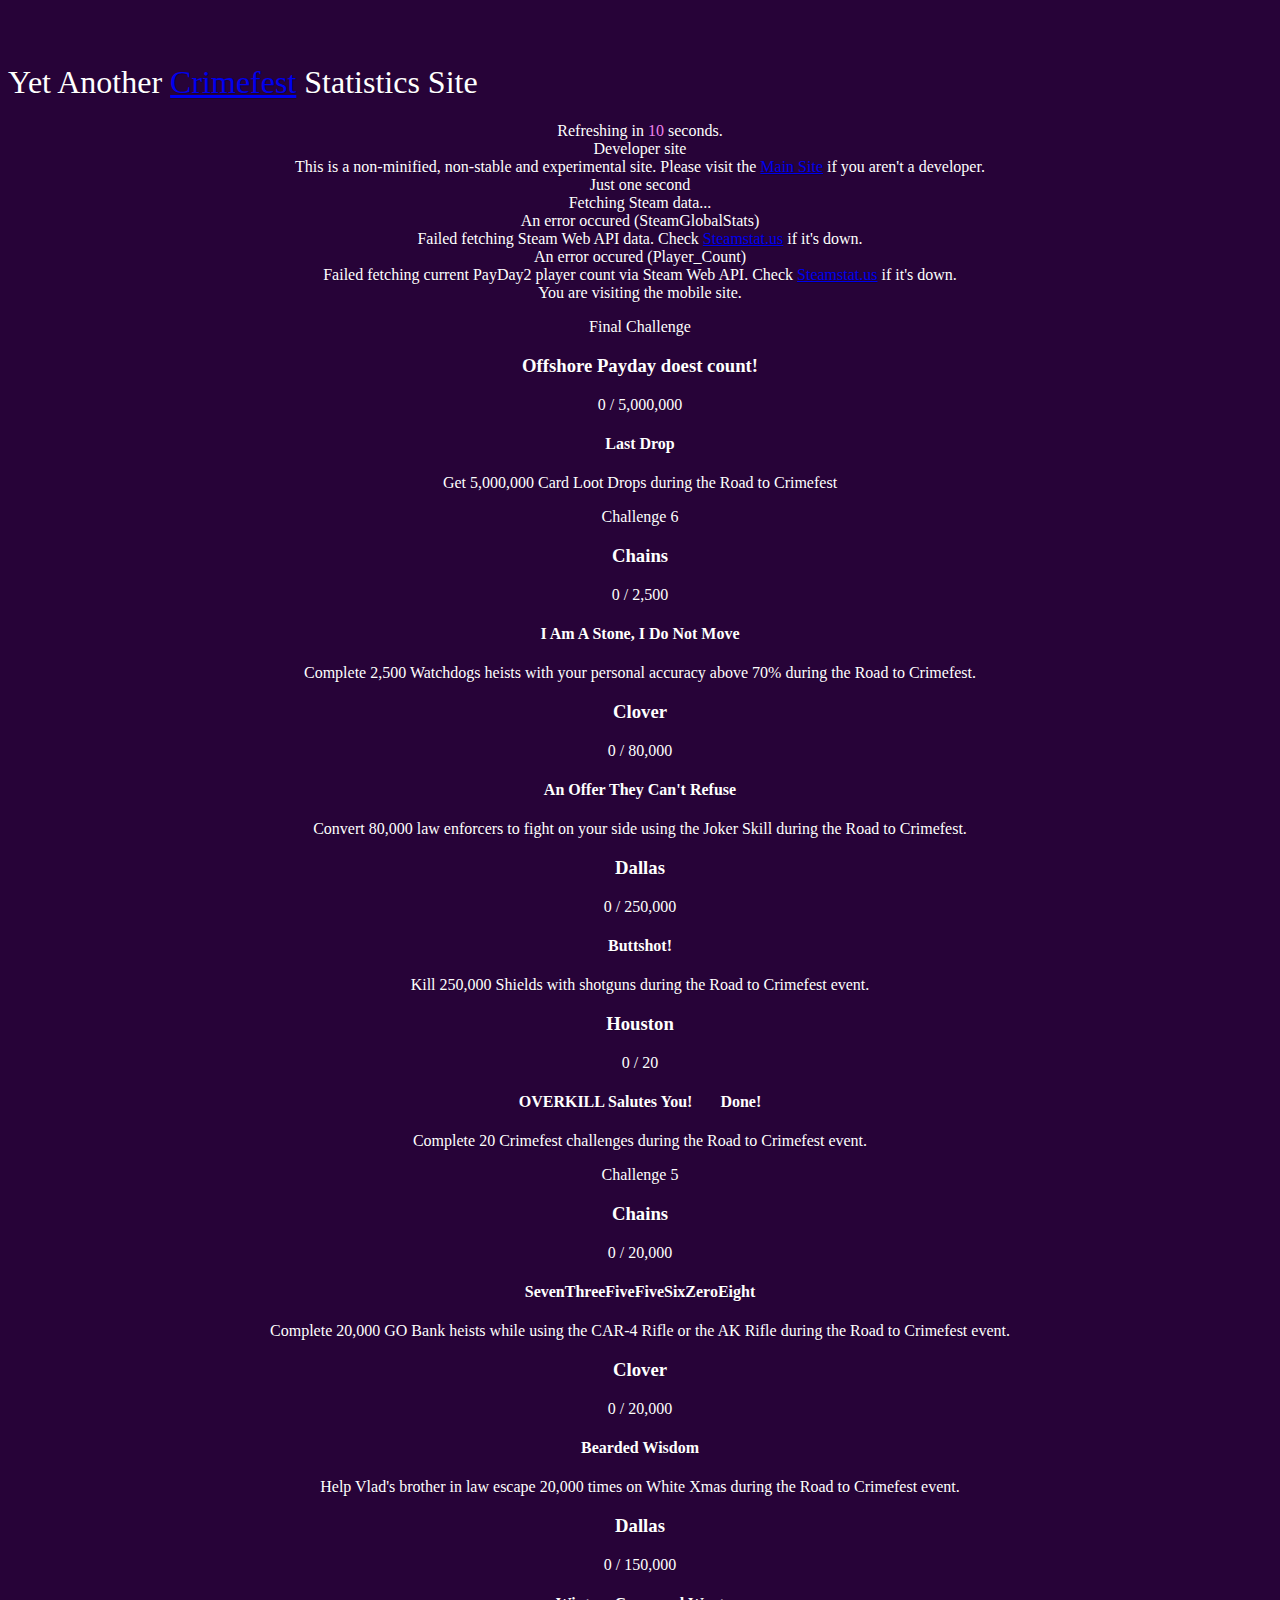
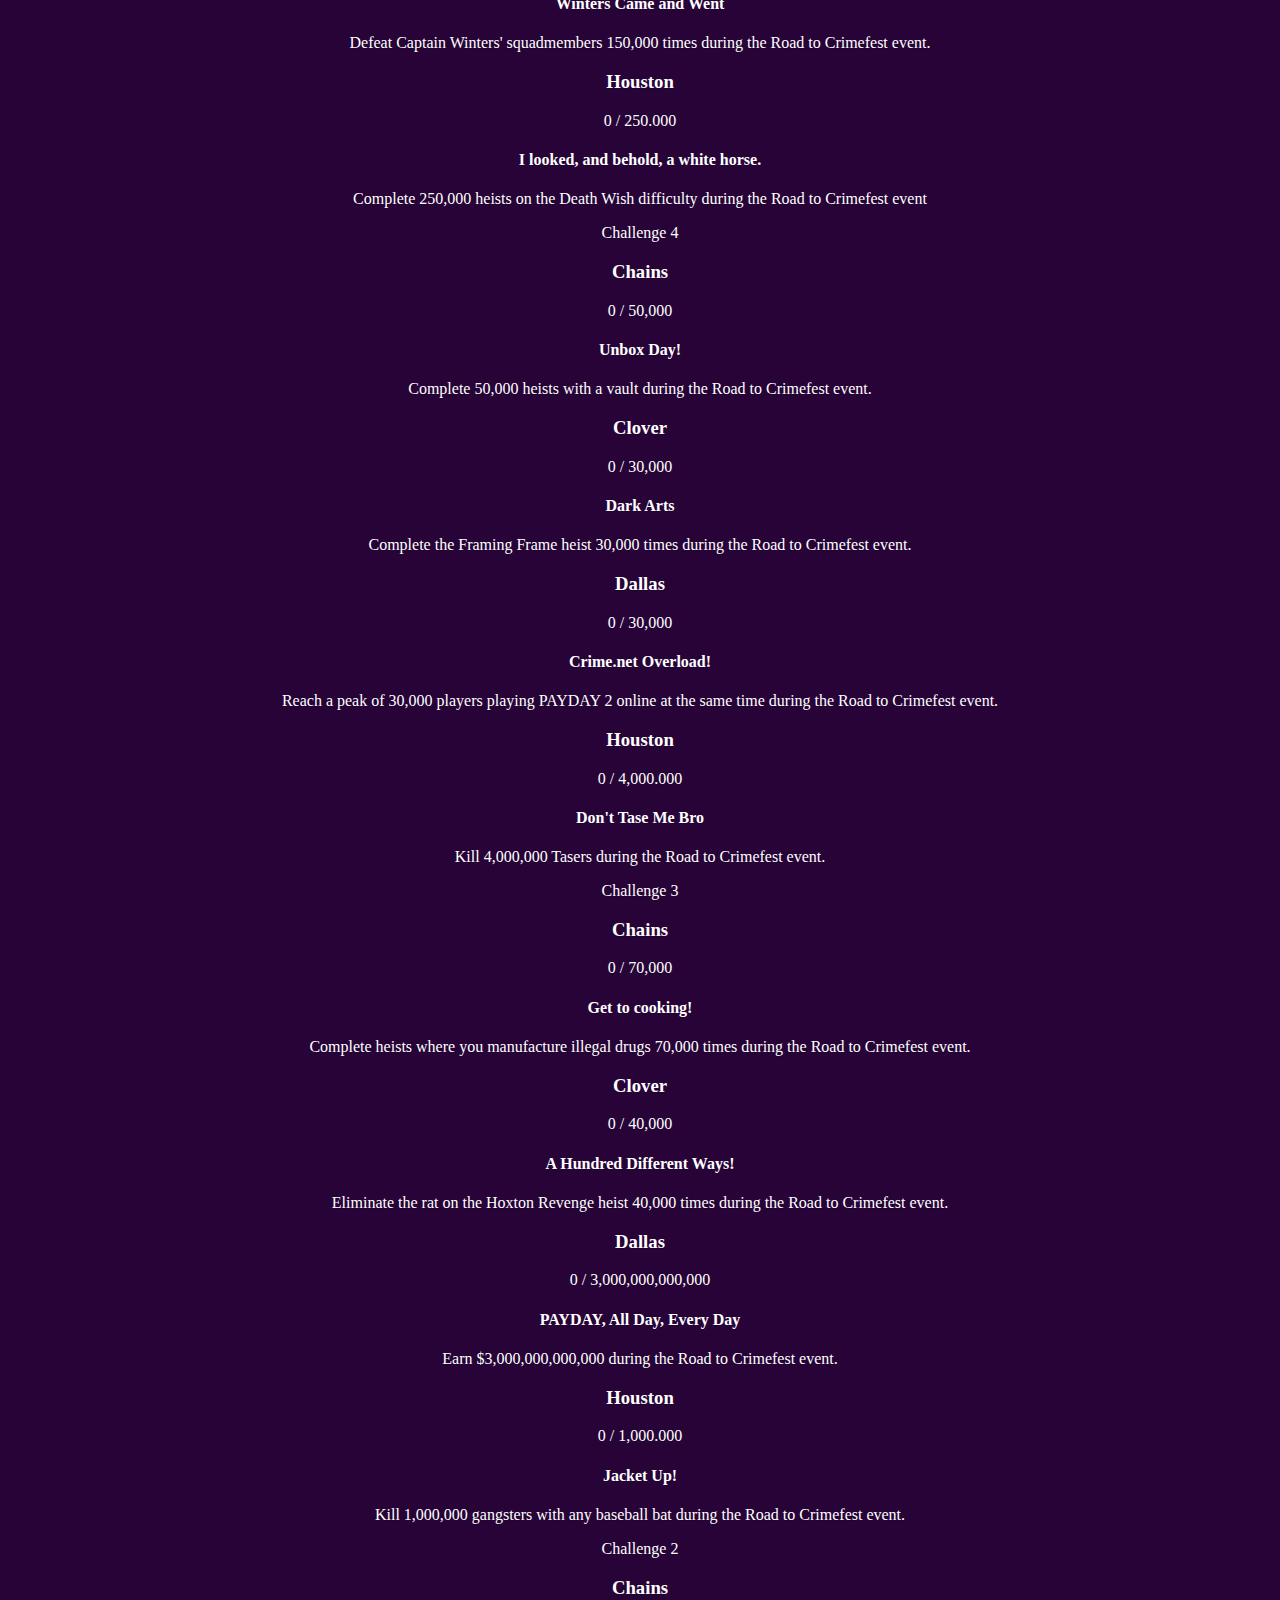
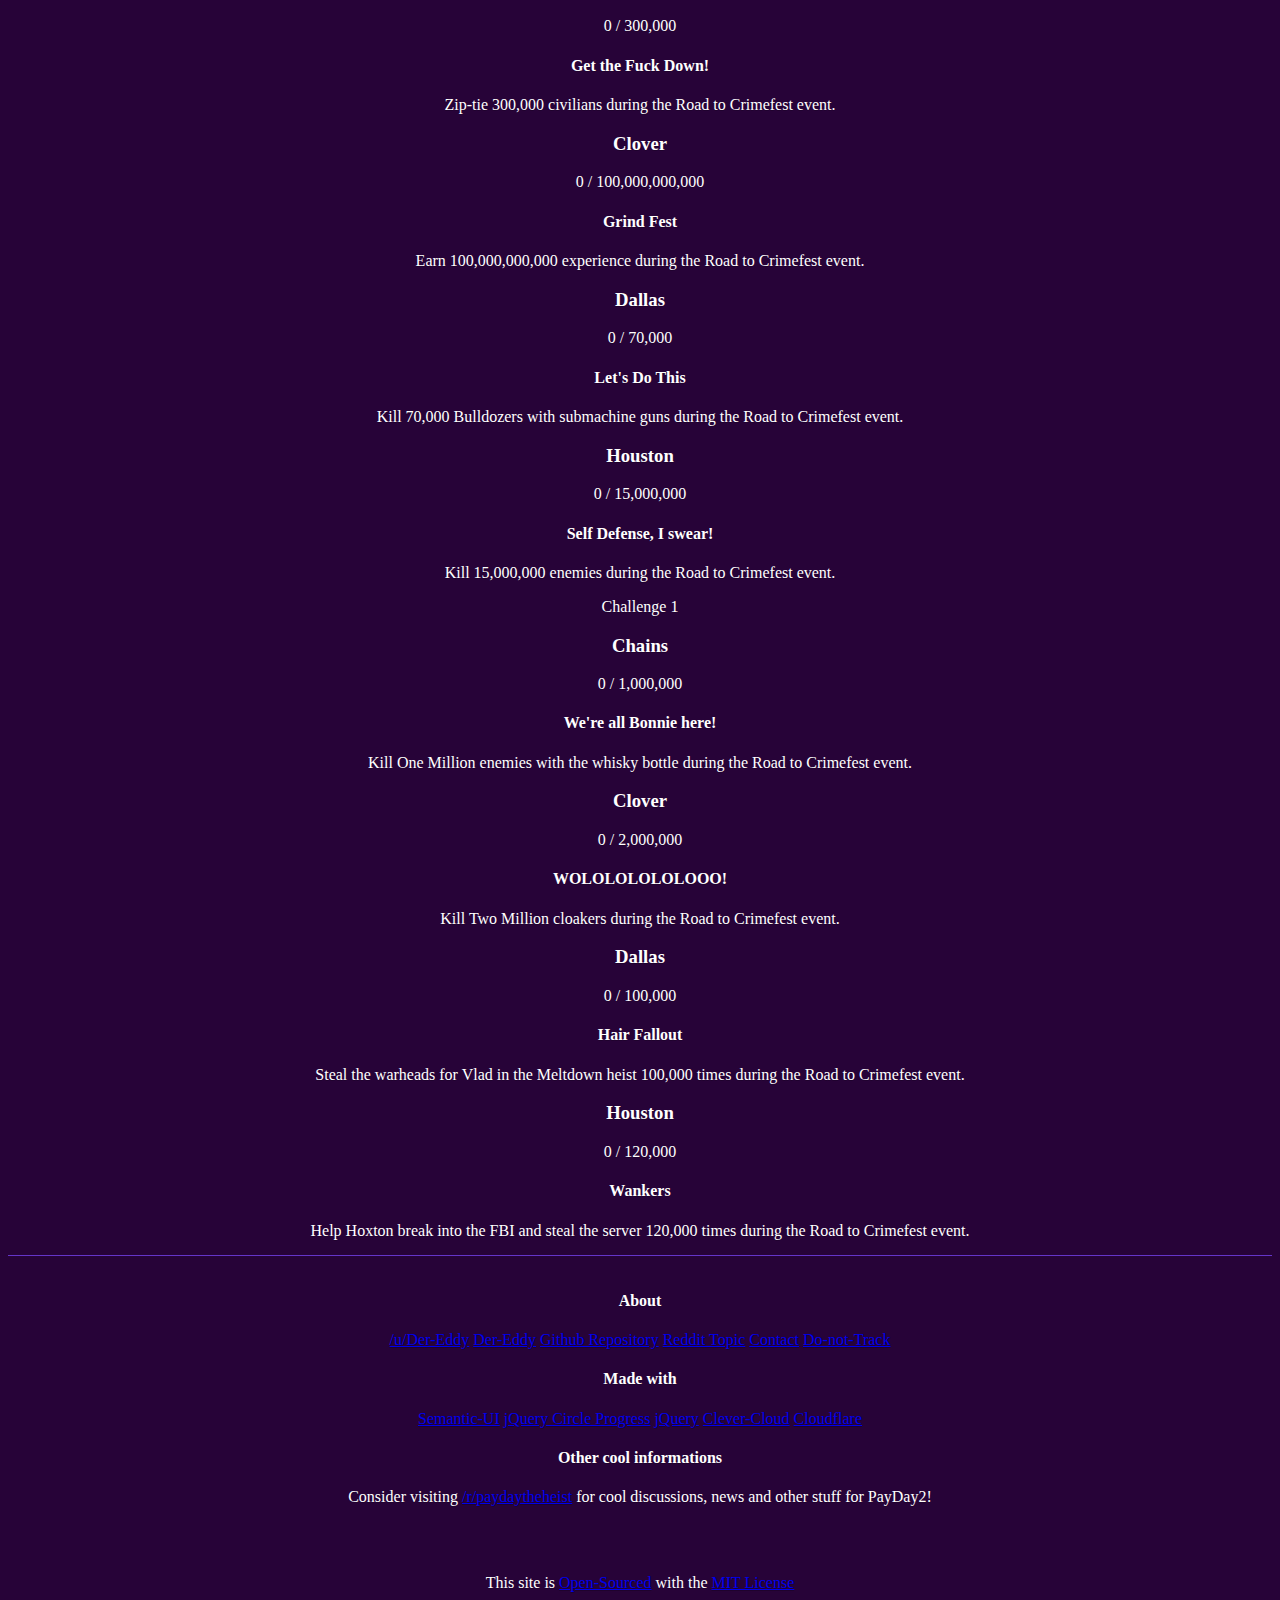
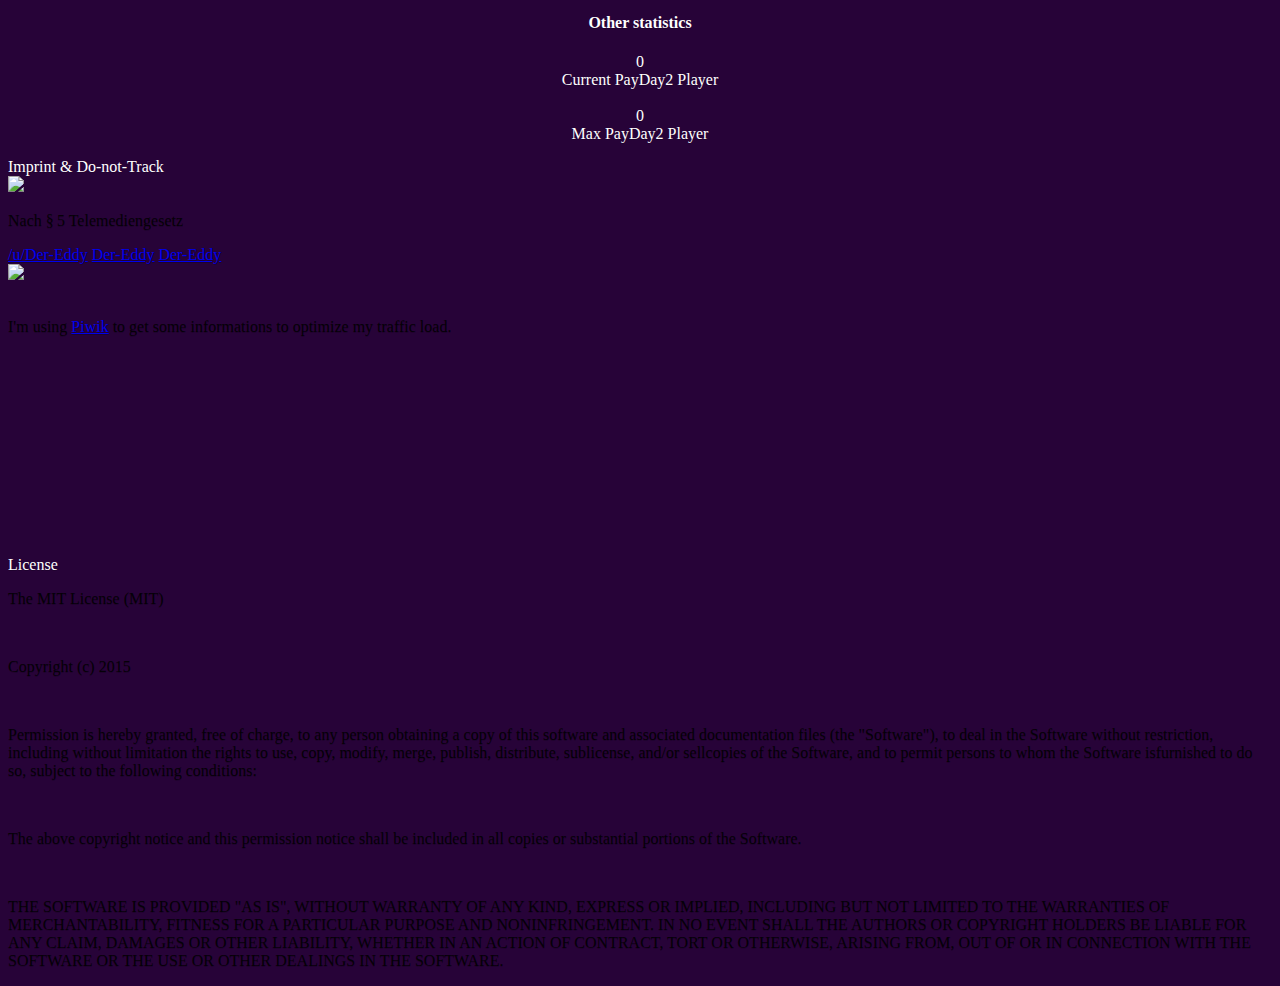
==== index.html @ 67ebafd0 "Added final challenge" ====
<!DOCTYPE html><html> <head> <meta charset="utf-8"> <meta name="viewport" content="width=device-width, initial-scale=1.0, maximum-scale=1.0"> <link rel="shortcut icon" href="favicon.ico" type="image/x-icon"/> <link rel="stylesheet" type="text/css" href="semantic-ui/semantic.min.css"> <script src="js/jquery.min.js"></script> <script src="semantic-ui/semantic.min.js"></script> <script src="js/circle-progress.js"></script> <title>YACSS - Crimefest Statistics</title> <style>body{background-color: #270338; color: #ffffff; text-shadow: 0px 1px rgba(0, 0, 0, 0.2)}h1.ui.center.header{margin-top: 2em; color: #ffffff; text-shadow: 0px 1px rgba(0, 0, 0, 0.2); font-weight: 300;}h2.ui.center.header{margin-top: 2em; padding: 2em 0em; color: #ffffff; text-shadow: 0px 1px rgba(0, 0, 0, 0.2)}h3.ui.center.header{color: #ffffff; text-shadow: 0px 1px rgba(0, 0, 0, 0.2)}h4.ui.center.header{color: #ffffff; text-shadow: 0px 1px rgba(0, 0, 0, 0.2)}.column:not(#left){text-align: center!important;}#footer{padding: 15px; margin-top: 15px; border-top: solid #6435C9 1px;}; p{color: #ffffff;}addr{color: rgba(0, 0, 0, 0.87);}.modal p{color: rgba(0, 0, 0, 0.87);}.ui.statistic + .ui.statistic{margin: 0px 0px 0px 1px!important;}.ui.statistic{display: inline;}canvas{max-width: 100%;}.column:not(#left){word-wrap: break-word;}.ui.header .ui.label{margin-left: 1.5em!important;}</style> </head> <body> <h1 class="ui center aligned header">Yet Another <a href="http://www.overkillsoftware.com/games/roadtocrimefest/" target="_blank">Crimefest</a> Statistics Site</h2> <div class="ui one column centered stackable grid container"> <div class="two column centered row"> <div class="column" id="left"> <div class="ui large violet message"> <div class="content"> Refreshing in <span style="color: violet;" id="countdown">10</span> seconds. </div></div><div class="ui icon warning message" id="devMessage"> <i class="warning icon"></i> <div class="content"> <div class="header"> Developer site </div>This is a non-minified, non-stable and experimental site. Please visit the <a href="index.html">Main Site</a> if you aren't a developer. </div></div><div class="ui icon blue message" id="loadingMessage"> <i class="spinner loading icon"></i> <div class="content"> <div class="header"> Just one second </div>Fetching Steam data... </div></div><div class="ui icon error message" id="warningMessage"> <i class="warning sign icon"></i> <div class="content"> <div class="header"> An error occured (SteamGlobalStats) </div>Failed fetching Steam Web API data. Check <a href="https://steamstat.us/" target_"_blank">Steamstat.us</a> if it's down. </div></div><div class="ui icon error message" id="warningCurrentMessage"> <i class="warning sign icon"></i> <div class="content"> <div class="header"> An error occured (Player_Count) </div>Failed fetching current PayDay2 player count via Steam Web API. Check <a href="https://steamstat.us/" target_"_blank">Steamstat.us</a> if it's down. </div></div></div><div class="mobile only column" id="left"> <div class="ui icon info message"> <i class="info icon"></i> <div class="content"> You are visiting the mobile site. </div></div></div></div></div><script>$("#warningMessage").hide(); $("#warningCurrentMessage").hide(); var url=window.location.pathname; var filename=url.substring(url.lastIndexOf('/')+1); if (filename !="index-dev.html"){console.log("You are visiting the developer site of YACSS"); $("#devMessage").hide();}</script> <div class="ui two column centered stackable grid" id="grid"> <div class="five column centered row"> <div class="ui horizontal inverted divider"> <p><i class="ticket icon"></i>Final Challenge</p></div><div class="column"> <h3 class="ui center aligned header">Offshore Payday doest count!</h4> <div class="circle Final"></div><span id="FinalNumber">0</span> / 5,000,000 <h4 class="ui center aligned header">Last Drop</h4> Get 5,000,000 Card Loot Drops during the Road to Crimefest </div><div class="ui horizontal inverted divider"> <p><i class="ticket icon"></i>Challenge 6</p></div><div class="column"> <h3 class="ui center aligned header">Chains</h4> <div class="circle ChainsSixth"></div><span id="ChainsSixthNumber">0</span> / 2,500 <h4 class="ui center aligned header">I Am A Stone, I Do Not Move</h4> Complete 2,500 Watchdogs heists with your personal accuracy above 70% during the Road to Crimefest. </div><div class="column"> <h3 class="ui center aligned header">Clover</h4> <div class="circle CloverSixth"></div><span id="CloverSixthNumber">0</span> / 80,000 <h4 class="ui center aligned header">An Offer They Can't Refuse</h4> Convert 80,000 law enforcers to fight on your side using the Joker Skill during the Road to Crimefest. </div><div class="column"> <h3 class="ui center aligned header">Dallas</h4> <div class="circle DallasSixth"></div><span id="DallasSixthNumber">0</span> / 250,000 <h4 class="ui center aligned header">Buttshot!</h4> Kill 250,000 Shields with shotguns during the Road to Crimefest event. </div><div class="column"> <h3 class="ui center aligned header">Houston</h4> <div class="circle HoustonSixth"></div><span id="HoustonSixthNumber">0</span> / 20 <h4 class="ui center aligned header">OVERKILL Salutes You! <a class='ui tag green label'><i class='checkmark icon'></i>Done!</a></h4> Complete 20 Crimefest challenges during the Road to Crimefest event. </div><div class="ui horizontal inverted divider"> <p><i class="ticket icon"></i>Challenge 5</p></div><div class="column"> <h3 class="ui center aligned header">Chains</h4> <div class="circle ChainsFifth"></div><span id="ChainsFifthNumber">0</span> / 20,000 <h4 class="ui center aligned header">SevenThreeFiveFiveSixZeroEight</h4> Complete 20,000 GO Bank heists while using the CAR-4 Rifle or the AK Rifle during the Road to Crimefest event. </div><div class="column"> <h3 class="ui center aligned header">Clover</h4> <div class="circle CloverFifth"></div><span id="CloverFifthNumber">0</span> / 20,000 <h4 class="ui center aligned header">Bearded Wisdom</h4> Help Vlad's brother in law escape 20,000 times on White Xmas during the Road to Crimefest event. </div><div class="column"> <h3 class="ui center aligned header">Dallas</h4> <div class="circle DallasFifth"></div><span id="DallasFifthNumber">0</span> / 150,000 <h4 class="ui center aligned header">Winters Came and Went</h4> Defeat Captain Winters' squadmembers 150,000 times during the Road to Crimefest event. </div><div class="column"> <h3 class="ui center aligned header">Houston</h4> <div class="circle HoustonFifth"></div><span id="HoustonFifthNumber">0</span> / 250.000 <h4 class="ui center aligned header">I looked, and behold, a white horse.</h4> Complete 250,000 heists on the Death Wish difficulty during the Road to Crimefest event </div><div class="ui horizontal inverted divider"> <p><i class="ticket icon"></i>Challenge 4</p></div><div class="column"> <h3 class="ui center aligned header">Chains</h4> <div class="circle ChainsFourth"></div><span id="ChainsFourthNumber">0</span> / 50,000 <h4 class="ui center aligned header">Unbox Day!</h4> Complete 50,000 heists with a vault during the Road to Crimefest event. </div><div class="column"> <h3 class="ui center aligned header">Clover</h4> <div class="circle CloverFourth"></div><span id="CloverFourthNumber">0</span> / 30,000 <h4 class="ui center aligned header">Dark Arts</h4> Complete the Framing Frame heist 30,000 times during the Road to Crimefest event. </div><div class="column"> <h3 class="ui center aligned header">Dallas</h4> <div class="circle DallasFourth"></div><span id="DallasFourthNumber">0</span> / 30,000 <h4 class="ui center aligned header">Crime.net Overload!</h4> Reach a peak of 30,000 players playing PAYDAY 2 online at the same time during the Road to Crimefest event. </div><div class="column"> <h3 class="ui center aligned header">Houston</h4> <div class="circle HoustonFourth"></div><span id="HoustonFourthNumber">0</span> / 4,000.000 <h4 class="ui center aligned header">Don't Tase Me Bro</h4> Kill 4,000,000 Tasers during the Road to Crimefest event. </div><div class="ui horizontal inverted divider"> <p><i class="ticket icon"></i>Challenge 3</p></div><div class="column"> <h3 class="ui center aligned header">Chains</h4> <div class="circle ChainsThird"></div><span id="ChainsThirdNumber">0</span> / 70,000 <h4 class="ui center aligned header">Get to cooking!</h4> Complete heists where you manufacture illegal drugs 70,000 times during the Road to Crimefest event. </div><div class="column"> <h3 class="ui center aligned header">Clover</h4> <div class="circle CloverThird"></div><span id="CloverThirdNumber">0</span> / 40,000 <h4 class="ui center aligned header">A Hundred Different Ways!</h4> Eliminate the rat on the Hoxton Revenge heist 40,000 times during the Road to Crimefest event. </div><div class="column"> <h3 class="ui center aligned header">Dallas</h4> <div class="circle DallasThird"></div><span id="DallasThirdNumber">0</span> / 3,000,000,000,000 <h4 class="ui center aligned header">PAYDAY, All Day, Every Day</h4> Earn $3,000,000,000,000 during the Road to Crimefest event. </div><div class="column"> <h3 class="ui center aligned header">Houston</h4> <div class="circle HoustonThird"></div><span id="HoustonThirdNumber">0</span> / 1,000.000 <h4 class="ui center aligned header">Jacket Up!</h4> Kill 1,000,000 gangsters with any baseball bat during the Road to Crimefest event. </div><div class="ui horizontal inverted divider"> <p><i class="ticket icon"></i>Challenge 2</p></div><div class="column"> <h3 class="ui center aligned header">Chains</h4> <div class="circle ChainsSecond"></div><span id="ChainsSecondNumber">0</span> / 300,000 <h4 class="ui center aligned header">Get the Fuck Down!</h4> Zip-tie 300,000 civilians during the Road to Crimefest event. </div><div class="column"> <h3 class="ui center aligned header">Clover</h4> <div class="circle CloverSecond"></div><span id="CloverSecondNumber">0</span> / 100,000,000,000 <h4 class="ui center aligned header">Grind Fest</h4> Earn 100,000,000,000 experience during the Road to Crimefest event. </div><div class="column"> <h3 class="ui center aligned header">Dallas</h4> <div class="circle DallasSecond"></div><span id="DallasSecondNumber">0</span> / 70,000 <h4 class="ui center aligned header">Let's Do This</h4> Kill 70,000 Bulldozers with submachine guns during the Road to Crimefest event. </div><div class="column"> <h3 class="ui center aligned header">Houston</h4> <div class="circle HoustonSecond"></div><span id="HoustonSecondNumber">0</span> / 15,000,000 <h4 class="ui center aligned header">Self Defense, I swear!</h4> Kill 15,000,000 enemies during the Road to Crimefest event. </div><div class="ui horizontal inverted divider"> <p><i class="ticket icon"></i>Challenge 1</p></div><div class="column"> <h3 class="ui center aligned header">Chains</h4> <div class="circle ChainsFirst"></div><span id="ChainsFirstNumber">0</span> / 1,000,000 <h4 class="ui center aligned header">We're all Bonnie here!</h4> Kill One Million enemies with the whisky bottle during the Road to Crimefest event. </div><div class="column"> <h3 class="ui center aligned header">Clover</h4> <div class="circle CloverFirst"></div><span id="CloverFirstNumber">0</span> / 2,000,000 <h4 class="ui center aligned header">WOLOLOLOLOLOOO!</h4> Kill Two Million cloakers during the Road to Crimefest event. </div><div class="column"> <h3 class="ui center aligned header">Dallas</h4> <div class="circle DallasFirst"></div><span id="DallasFirstNumber">0</span> / 100,000 <h4 class="ui center aligned header">Hair Fallout</h4> Steal the warheads for Vlad in the Meltdown heist 100,000 times during the Road to Crimefest event. </div><div class="column"> <h3 class="ui center aligned header">Houston</h4> <div class="circle HoustonFirst"></div><span id="HoustonFirstNumber">0</span> / 120,000 <h4 class="ui center aligned header">Wankers</h4> Help Hoxton break into the FBI and steal the server 120,000 times during the Road to Crimefest event. </div></div></div><div class="ui inverted vertical footer segment" id="footer"> <div class="ui container"> <div class="ui stackable inverted divided equal height stackable grid"> <div class="three wide column"> <h4 class="ui inverted header">About</h4> <div class="ui inverted link list"> <a href="https://www.reddit.com/user/Der-Eddy/" class="item"><i class="reddit square icon"></i> /u/Der-Eddy</a> <a href="http://steamcommunity.com/id/der-eddy/" class="item"><i class="steam square icon"></i> Der-Eddy</a> <a href="https://github.com/Der-Eddy/crimefest-statistics" class="item"><i class="github square icon"></i> Github Repository</a> <a href="https://www.reddit.com/r/paydaytheheist/comments/3net30/yet_another_crimefest_statistics_site_link_inside/" class="item"><i class="reddit square icon"></i> Reddit Topic</a> <a href="#" class="item" onclick="$('#imprint').modal('show');"><i class="info icon"></i> Contact</a> <a href="#" class="item" onclick="$('#imprint').modal('show');"><i class="info icon"></i> Do-not-Track</a> </div></div><div class="three wide column"> <h4 class="ui inverted header">Made with</h4> <div class="ui inverted link list"> <a href="http://semantic-ui.com/" class="item"><i class="css3 icon"></i> Semantic-UI</a> <a href="https://github.com/kottenator/jquery-circle-progress" class="item"><i class="circle notched icon"></i> jQuery Circle Progress</a> <a href="http://jquery.com/" class="item"><i class="html5 icon"></i> jQuery</a> <a href="https://www.clever-cloud.com/en/" class="item"><i class="cloud icon"></i> Clever-Cloud</a> <a href="https://www.cloudflare.com/" class="item"><i class="soundcloud icon"></i> Cloudflare</a> </div></div><div class="five wide column"> <h4 class="ui inverted header">Other cool informations</h4> <p>Consider visiting <a href="https://www.reddit.com/r/paydaytheheist">/r/paydaytheheist</a> for cool discussions, news and other stuff for PayDay2!</p><br><br><p>This site is <a href="https://github.com/Der-Eddy/crimefest-statistics">Open-Sourced</a> with the <a href="#" onclick="$('#license').modal('show');">MIT License</a></p></div><div class="four wide column"> <h4 class="ui inverted header">Other statistics</h4> <div class="ui tiny inverted statistic"> <div class="value" id="currentPlayer"> 0 </div><div class="label"> Current PayDay2 Player </div></div><div class="ui tiny inverted statistic" data-content="During Crimefest" id="maxPlayerStatistic"> <div class="value" id="maxPlayer"> 0 </div><div class="label"> Max PayDay2 Player </div></div></div></div></div></div><div class="ui modal" id="imprint"> <i class="close icon"></i> <div class="header"> Imprint & Do-not-Track </div><div class="image content"> <div class="ui medium image"> <img src="/img/StrichHalb.png"> </div><div class="description"> <p>Nach § 5 Telemediengesetz</p><div class="ui link list"> <a href="https://www.reddit.com/user/Der-Eddy/" class="item"><i class="reddit square icon"></i> /u/Der-Eddy</a> <a href="http://steamcommunity.com/id/der-eddy/" class="item"><i class="steam square icon"></i> Der-Eddy</a> <a href="https://github.com/Der-Eddy" class="item"><i class="github square icon"></i> Der-Eddy</a> </div><img src="img/imprint.png"> <br><br><p>I'm using <a href="http://piwik.org/">Piwik</a> to get some informations to optimize my traffic load.</p><iframe style="border: 0; height: 200px; width: 600px;" src="http://crimefest.eddydev.de/piwik/index.php?module=CoreAdminHome&action=optOut&language=de"></iframe> </div></div></div><div class="ui small modal" id="license"> <i class="close icon"></i> <div class="header"> License </div><div class="content"> <div class="description"> <p>The MIT License (MIT)</p><br><p>Copyright (c) 2015</p><br><p>Permission is hereby granted, free of charge, to any person obtaining a copy of this software and associated documentation files (the "Software"), to deal in the Software without restriction, including without limitation the rights to use, copy, modify, merge, publish, distribute, sublicense, and/or sellcopies of the Software, and to permit persons to whom the Software isfurnished to do so, subject to the following conditions:</p><br><p>The above copyright notice and this permission notice shall be included in all copies or substantial portions of the Software.</p><br><p>THE SOFTWARE IS PROVIDED "AS IS", WITHOUT WARRANTY OF ANY KIND, EXPRESS OR IMPLIED, INCLUDING BUT NOT LIMITED TO THE WARRANTIES OF MERCHANTABILITY, FITNESS FOR A PARTICULAR PURPOSE AND NONINFRINGEMENT. IN NO EVENT SHALL THE AUTHORS OR COPYRIGHT HOLDERS BE LIABLE FOR ANY CLAIM, DAMAGES OR OTHER LIABILITY, WHETHER IN AN ACTION OF CONTRACT, TORT OR OTHERWISE, ARISING FROM, OUT OF OR IN CONNECTION WITH THE SOFTWARE OR THE USE OR OTHER DEALINGS IN THE SOFTWARE.</p></div></div></div><script>var ChainsFirst=$('.ChainsFirst.circle').circleProgress({value: 0, size: 150, startAngle: 1.5 * Math.PI, thickness: 20, reverse: true, fill:{image: "img/circle-bg.jpg",}}); ChainsFirst.on('circle-animation-progress', function(e, v, stepValue){var obj=$(this).data('circle-progress'), ctx=obj.ctx, s=obj.size, sv=(100 * stepValue).toFixed(), fill=obj.arcFill; ctx.save(); ctx.font=s / 4.0 + "px sans-serif"; ctx.textAlign='center'; ctx.textBaseline='middle'; ctx.fillStyle=fill; ctx.fillText(sv + '%', s / 2, s / 2); ctx.restore();}); var DallasFirst=$('.DallasFirst.circle').circleProgress({value: 0, size: 150, startAngle: 1.5 * Math.PI, thickness: 20, reverse: true, fill:{image: "img/circle-bg.jpg",}}); DallasFirst.on('circle-animation-progress', function(e, v, stepValue){var obj=$(this).data('circle-progress'), ctx=obj.ctx, s=obj.size, sv=(100 * stepValue).toFixed(), fill=obj.arcFill; ctx.save(); ctx.font=s / 4.0 + "px sans-serif"; ctx.textAlign='center'; ctx.textBaseline='middle'; ctx.fillStyle=fill; ctx.fillText(sv + '%', s / 2, s / 2); ctx.restore();}); var CloverFirst=$('.CloverFirst.circle').circleProgress({value: 0, size: 150, startAngle: 1.5 * Math.PI, thickness: 20, reverse: true, fill:{image: "img/circle-bg.jpg",}}); CloverFirst.on('circle-animation-progress', function(e, v, stepValue){var obj=$(this).data('circle-progress'), ctx=obj.ctx, s=obj.size, sv=(100 * stepValue).toFixed(), fill=obj.arcFill; ctx.save(); ctx.font=s / 4.0 + "px sans-serif"; ctx.textAlign='center'; ctx.textBaseline='middle'; ctx.fillStyle=fill; ctx.fillText(sv + '%', s / 2, s / 2); ctx.restore();}); var HoustonFirst=$('.HoustonFirst.circle').circleProgress({value: 0, size: 150, startAngle: 1.5 * Math.PI, thickness: 20, reverse: true, fill:{image: "img/circle-bg.jpg",}}); var ChainsSecond=$('.ChainsSecond.circle').circleProgress({value: 0, size: 150, startAngle: 1.5 * Math.PI, thickness: 20, reverse: true, fill:{image: "img/circle-bg.jpg",}}); ChainsSecond.on('circle-animation-progress', function(e, v, stepValue){var obj=$(this).data('circle-progress'), ctx=obj.ctx, s=obj.size, sv=(100 * stepValue).toFixed(), fill=obj.arcFill; ctx.save(); ctx.font=s / 6.0 + "px sans-serif"; ctx.textAlign='center'; ctx.textBaseline='middle'; ctx.fillStyle=fill; ctx.fillText(sv + '%', s / 2, s / 2); ctx.restore();}); var DallasSecond=$('.DallasSecond.circle').circleProgress({value: 0, size: 150, startAngle: 1.5 * Math.PI, thickness: 20, reverse: true, fill:{image: "img/circle-bg.jpg",}}); DallasSecond.on('circle-animation-progress', function(e, v, stepValue){var obj=$(this).data('circle-progress'), ctx=obj.ctx, s=obj.size, sv=(100 * stepValue).toFixed(), fill=obj.arcFill; ctx.save(); ctx.font=s / 4.0 + "px sans-serif"; ctx.textAlign='center'; ctx.textBaseline='middle'; ctx.fillStyle=fill; ctx.fillText(sv + '%', s / 2, s / 2); ctx.restore();}); var CloverSecond=$('.CloverSecond.circle').circleProgress({value: 0, size: 150, startAngle: 1.5 * Math.PI, thickness: 20, reverse: true, fill:{image: "img/circle-bg.jpg",}}); CloverSecond.on('circle-animation-progress', function(e, v, stepValue){var obj=$(this).data('circle-progress'), ctx=obj.ctx, s=obj.size, sv=(100 * stepValue).toFixed(), fill=obj.arcFill; ctx.save(); ctx.font=s / 5.0 + "px sans-serif"; ctx.textAlign='center'; ctx.textBaseline='middle'; ctx.fillStyle=fill; ctx.fillText(sv + '%', s / 2, s / 2); ctx.restore();}); var HoustonSecond=$('.HoustonSecond.circle').circleProgress({value: 0, size: 150, startAngle: 1.5 * Math.PI, thickness: 20, reverse: true, fill:{image: "img/circle-bg.jpg",}}); HoustonSecond.on('circle-animation-progress', function(e, v, stepValue){var obj=$(this).data('circle-progress'), ctx=obj.ctx, s=obj.size, sv=(100 * stepValue).toFixed(), fill=obj.arcFill; ctx.save(); ctx.font=s / 5.0 + "px sans-serif"; ctx.textAlign='center'; ctx.textBaseline='middle'; ctx.fillStyle=fill; ctx.fillText(sv + '%', s / 2, s / 2); ctx.restore();}); var ChainsThird=$('.ChainsThird.circle').circleProgress({value: 0, size: 150, startAngle: 1.5 * Math.PI, thickness: 20, reverse: true, fill:{image: "img/circle-bg.jpg",}}); ChainsThird.on('circle-animation-progress', function(e, v, stepValue){var obj=$(this).data('circle-progress'), ctx=obj.ctx, s=obj.size, sv=(100 * stepValue).toFixed(), fill=obj.arcFill; ctx.save(); ctx.font=s / 4.0 + "px sans-serif"; ctx.textAlign='center'; ctx.textBaseline='middle'; ctx.fillStyle=fill; ctx.fillText(sv + '%', s / 2, s / 2); ctx.restore();}); var DallasThird=$('.DallasThird.circle').circleProgress({value: 0, size: 150, startAngle: 1.5 * Math.PI, thickness: 20, reverse: true, fill:{image: "img/circle-bg.jpg",}}); DallasThird.on('circle-animation-progress', function(e, v, stepValue){var obj=$(this).data('circle-progress'), ctx=obj.ctx, s=obj.size, sv=(100 * stepValue).toFixed(), fill=obj.arcFill; ctx.save(); ctx.font=s / 4.0 + "px sans-serif"; ctx.textAlign='center'; ctx.textBaseline='middle'; ctx.fillStyle=fill; ctx.fillText(sv + '%', s / 2, s / 2); ctx.restore();}); var CloverThird=$('.CloverThird.circle').circleProgress({value: 0, size: 150, startAngle: 1.5 * Math.PI, thickness: 20, reverse: true, fill:{image: "img/circle-bg.jpg",}}); CloverThird.on('circle-animation-progress', function(e, v, stepValue){var obj=$(this).data('circle-progress'), ctx=obj.ctx, s=obj.size, sv=(100 * stepValue).toFixed(), fill=obj.arcFill; ctx.save(); ctx.font=s / 4.0 + "px sans-serif"; ctx.textAlign='center'; ctx.textBaseline='middle'; ctx.fillStyle=fill; ctx.fillText(sv + '%', s / 2, s / 2); ctx.restore();}); var HoustonThird=$('.HoustonThird.circle').circleProgress({value: 0, size: 150, startAngle: 1.5 * Math.PI, thickness: 20, reverse: true, fill:{image: "img/circle-bg.jpg",}}); HoustonThird.on('circle-animation-progress', function(e, v, stepValue){var obj=$(this).data('circle-progress'), ctx=obj.ctx, s=obj.size, sv=(100 * stepValue).toFixed(), fill=obj.arcFill; ctx.save(); ctx.font=s / 4.0 + "px sans-serif"; ctx.textAlign='center'; ctx.textBaseline='middle'; ctx.fillStyle=fill; ctx.fillText(sv + '%', s / 2, s / 2); ctx.restore();}); HoustonFirst.on('circle-animation-progress', function(e, v, stepValue){var obj=$(this).data('circle-progress'), ctx=obj.ctx, s=obj.size, sv=(100 * stepValue).toFixed(), fill=obj.arcFill; ctx.save(); ctx.font=s / 4.0 + "px sans-serif"; ctx.textAlign='center'; ctx.textBaseline='middle'; ctx.fillStyle=fill; ctx.fillText(sv + '%', s / 2, s / 2); ctx.restore();}); var ChainsFourth=$('.ChainsFourth.circle').circleProgress({value: 0, size: 150, startAngle: 1.5 * Math.PI, thickness: 20, reverse: true, fill:{image: "img/circle-bg.jpg",}}); ChainsFourth.on('circle-animation-progress', function(e, v, stepValue){var obj=$(this).data('circle-progress'), ctx=obj.ctx, s=obj.size, sv=(100 * stepValue).toFixed(), fill=obj.arcFill; ctx.save(); ctx.font=s / 4.5 + "px sans-serif"; ctx.textAlign='center'; ctx.textBaseline='middle'; ctx.fillStyle=fill; ctx.fillText(sv + '%', s / 2, s / 2); ctx.restore();}); var DallasFourth=$('.DallasFourth.circle').circleProgress({value: 0, size: 150, startAngle: 1.5 * Math.PI, thickness: 20, reverse: true, fill:{image: "img/circle-bg.jpg",}}); DallasFourth.on('circle-animation-progress', function(e, v, stepValue){var obj=$(this).data('circle-progress'), ctx=obj.ctx, s=obj.size, sv=(100 * stepValue).toFixed(), fill=obj.arcFill; ctx.save(); ctx.font=s / 4.0 + "px sans-serif"; ctx.textAlign='center'; ctx.textBaseline='middle'; ctx.fillStyle=fill; ctx.fillText(sv + '%', s / 2, s / 2); ctx.restore();}); var CloverFourth=$('.CloverFourth.circle').circleProgress({value: 0, size: 150, startAngle: 1.5 * Math.PI, thickness: 20, reverse: true, fill:{image: "img/circle-bg.jpg",}}); CloverFourth.on('circle-animation-progress', function(e, v, stepValue){var obj=$(this).data('circle-progress'), ctx=obj.ctx, s=obj.size, sv=(100 * stepValue).toFixed(), fill=obj.arcFill; ctx.save(); ctx.font=s / 4.0 + "px sans-serif"; ctx.textAlign='center'; ctx.textBaseline='middle'; ctx.fillStyle=fill; ctx.fillText(sv + '%', s / 2, s / 2); ctx.restore();}); var HoustonFourth=$('.HoustonFourth.circle').circleProgress({value: 0, size: 150, startAngle: 1.5 * Math.PI, thickness: 20, reverse: true, fill:{image: "img/circle-bg.jpg",}}); HoustonFourth.on('circle-animation-progress', function(e, v, stepValue){var obj=$(this).data('circle-progress'), ctx=obj.ctx, s=obj.size, sv=(100 * stepValue).toFixed(), fill=obj.arcFill; ctx.save(); ctx.font=s / 4.0 + "px sans-serif"; ctx.textAlign='center'; ctx.textBaseline='middle'; ctx.fillStyle=fill; ctx.fillText(sv + '%', s / 2, s / 2); ctx.restore();}); var ChainsFifth=$('.ChainsFifth.circle').circleProgress({value: 0, size: 150, startAngle: 1.5 * Math.PI, thickness: 20, reverse: true, fill:{image: "img/circle-bg.jpg",}}); ChainsFifth.on('circle-animation-progress', function(e, v, stepValue){var obj=$(this).data('circle-progress'), ctx=obj.ctx, s=obj.size, sv=(100 * stepValue).toFixed(), fill=obj.arcFill; ctx.save(); ctx.font=s / 4.0 + "px sans-serif"; ctx.textAlign='center'; ctx.textBaseline='middle'; ctx.fillStyle=fill; ctx.fillText(sv + '%', s / 2, s / 2); ctx.restore();}); var DallasFifth=$('.DallasFifth.circle').circleProgress({value: 0, size: 150, startAngle: 1.5 * Math.PI, thickness: 20, reverse: true, fill:{image: "img/circle-bg.jpg",}}); DallasFifth.on('circle-animation-progress', function(e, v, stepValue){var obj=$(this).data('circle-progress'), ctx=obj.ctx, s=obj.size, sv=(100 * stepValue).toFixed(), fill=obj.arcFill; ctx.save(); ctx.font=s / 4.0 + "px sans-serif"; ctx.textAlign='center'; ctx.textBaseline='middle'; ctx.fillStyle=fill; ctx.fillText(sv + '%', s / 2, s / 2); ctx.restore();}); var CloverFifth=$('.CloverFifth.circle').circleProgress({value: 0, size: 150, startAngle: 1.5 * Math.PI, thickness: 20, reverse: true, fill:{image: "img/circle-bg.jpg",}}); CloverFifth.on('circle-animation-progress', function(e, v, stepValue){var obj=$(this).data('circle-progress'), ctx=obj.ctx, s=obj.size, sv=(100 * stepValue).toFixed(), fill=obj.arcFill; ctx.save(); ctx.font=s / 4.0 + "px sans-serif"; ctx.textAlign='center'; ctx.textBaseline='middle'; ctx.fillStyle=fill; ctx.fillText(sv + '%', s / 2, s / 2); ctx.restore();}); var HoustonFifth=$('.HoustonFifth.circle').circleProgress({value: 0, size: 150, startAngle: 1.5 * Math.PI, thickness: 20, reverse: true, fill:{image: "img/circle-bg.jpg",}}); HoustonFifth.on('circle-animation-progress', function(e, v, stepValue){var obj=$(this).data('circle-progress'), ctx=obj.ctx, s=obj.size, sv=(100 * stepValue).toFixed(), fill=obj.arcFill; ctx.save(); ctx.font=s / 4.0 + "px sans-serif"; ctx.textAlign='center'; ctx.textBaseline='middle'; ctx.fillStyle=fill; ctx.fillText(sv + '%', s / 2, s / 2); ctx.restore();}); var ChainsSixth=$('.ChainsSixth.circle').circleProgress({value: 0, size: 150, startAngle: 1.5 * Math.PI, thickness: 20, reverse: true, fill:{image: "img/circle-bg.jpg",}}); ChainsSixth.on('circle-animation-progress', function(e, v, stepValue){var obj=$(this).data('circle-progress'), ctx=obj.ctx, s=obj.size, sv=(100 * stepValue).toFixed(), fill=obj.arcFill; ctx.save(); ctx.font=s / 4.0 + "px sans-serif"; ctx.textAlign='center'; ctx.textBaseline='middle'; ctx.fillStyle=fill; ctx.fillText(sv + '%', s / 2, s / 2); ctx.restore();}); var DallasSixth=$('.DallasSixth.circle').circleProgress({value: 0, size: 150, startAngle: 1.5 * Math.PI, thickness: 20, reverse: true, fill:{image: "img/circle-bg.jpg",}}); DallasSixth.on('circle-animation-progress', function(e, v, stepValue){var obj=$(this).data('circle-progress'), ctx=obj.ctx, s=obj.size, sv=(100 * stepValue).toFixed(), fill=obj.arcFill; ctx.save(); ctx.font=s / 4.0 + "px sans-serif"; ctx.textAlign='center'; ctx.textBaseline='middle'; ctx.fillStyle=fill; ctx.fillText(sv + '%', s / 2, s / 2); ctx.restore();}); var CloverSixth=$('.CloverSixth.circle').circleProgress({value: 0, size: 150, startAngle: 1.5 * Math.PI, thickness: 20, reverse: true, fill:{image: "img/circle-bg.jpg",}}); CloverSixth.on('circle-animation-progress', function(e, v, stepValue){var obj=$(this).data('circle-progress'), ctx=obj.ctx, s=obj.size, sv=(100 * stepValue).toFixed(), fill=obj.arcFill; ctx.save(); ctx.font=s / 4.0 + "px sans-serif"; ctx.textAlign='center'; ctx.textBaseline='middle'; ctx.fillStyle=fill; ctx.fillText(sv + '%', s / 2, s / 2); ctx.restore();}); var HoustonSixth=$('.HoustonSixth.circle').circleProgress({value: 0, size: 150, startAngle: 1.5 * Math.PI, thickness: 20, reverse: true, fill:{image: "img/circle-bg.jpg",}}); HoustonSixth.on('circle-animation-progress', function(e, v, stepValue){var obj=$(this).data('circle-progress'), ctx=obj.ctx, s=obj.size, sv=(100 * stepValue).toFixed(), fill=obj.arcFill; ctx.save(); ctx.font=s / 4.0 + "px sans-serif"; ctx.textAlign='center'; ctx.textBaseline='middle'; ctx.fillStyle=fill; ctx.fillText(sv + '%', s / 2, s / 2); ctx.restore();}); var Final=$('.Final.circle').circleProgress({value: 0, size: 200, startAngle: 1.5 * Math.PI, thickness: 20, reverse: true, fill:{image: "img/circle-bg.jpg",}}); Final.on('circle-animation-progress', function(e, v, stepValue){var obj=$(this).data('circle-progress'), ctx=obj.ctx, s=obj.size, sv=(100 * stepValue).toFixed(), fill=obj.arcFill; ctx.save(); ctx.font=s / 4.0 + "px sans-serif"; ctx.textAlign='center'; ctx.textBaseline='middle'; ctx.fillStyle=fill; ctx.fillText(sv + '%', s / 2, s / 2); ctx.restore();}); function refresh(doneTag){$("#warningMessage").fadeOut(); $("#warningCurrentMessage").fadeOut(); $.getJSON( "apiv2.php", function( data ){$("#loadingMessage").fadeOut(); var Final=parseInt(data.response.globalstats.crimefest_challenge_final.total); $("#FinalNumber").text(Final.toLocaleString()); $('.Final').circleProgress('value', Final / 5000000); var ChainsSixth=parseInt(data.response.globalstats.crimefest_challenge_chains_6.total); $("#ChainsSixthNumber").text(ChainsSixth.toLocaleString()); $('.ChainsSixth').circleProgress('value', ChainsSixth / 2500); var DallasSixth=parseInt(data.response.globalstats.crimefest_challenge_dallas_6.total); $("#DallasSixthNumber").text(DallasSixth.toLocaleString()); $('.DallasSixth').circleProgress('value', DallasSixth / 250000); var CloverSixth=parseInt(data.response.globalstats.crimefest_challenge_clover_6.total); $("#CloverSixthNumber").text(CloverSixth.toLocaleString()); $('.CloverSixth').circleProgress('value', CloverSixth / 80000); var ChainsFifth=parseInt(data.response.globalstats.crimefest_challenge_chains_5.total); $("#ChainsFifthNumber").text(ChainsFifth.toLocaleString()); $('.ChainsFifth').circleProgress('value', ChainsFifth / 20000); var DallasFifth=parseInt(data.response.globalstats.crimefest_challenge_dallas_5.total); $("#DallasFifthNumber").text(DallasFifth.toLocaleString()); $('.DallasFifth').circleProgress('value', DallasFifth / 150000); var CloverFifth=parseInt(data.response.globalstats.crimefest_challenge_clover_5.total); $("#CloverFifthNumber").text(CloverFifth.toLocaleString()); $('.CloverFifth').circleProgress('value', CloverFifth / 20000); var HoustonFifth=parseInt(data.response.globalstats.crimefest_challenge_houston_5.total); $("#HoustonFifthNumber").text(HoustonFifth.toLocaleString()); $('.HoustonFifth').circleProgress('value', HoustonFifth / 250000); var ChainsFourth=parseInt(data.response.globalstats.crimefest_challenge_chains_4.total); $("#ChainsFourthNumber").text(ChainsFourth.toLocaleString()); $('.ChainsFourth').circleProgress('value', ChainsFourth / 50000); var CloverFourth=parseInt(data.response.globalstats.crimefest_challenge_clover_4.total); $("#CloverFourthNumber").text(CloverFourth.toLocaleString()); $('.CloverFourth').circleProgress('value', CloverFourth / 30000); var HoustonFourth=parseInt(data.response.globalstats.crimefest_challenge_houston_4.total); $("#HoustonFourthNumber").text(HoustonFourth.toLocaleString()); $('.HoustonFourth').circleProgress('value', HoustonFourth / 4000000); var ChainsThird=parseInt(data.response.globalstats.crimefest_challenge_chains_3.total); $("#ChainsThirdNumber").text(ChainsThird.toLocaleString()); $('.ChainsThird').circleProgress('value', ChainsThird / 70000); var DallasThird=parseInt(data.response.globalstats.crimefest_challenge_dallas_3.total) * 10000; $("#DallasThirdNumber").text(DallasThird.toLocaleString()); $('.DallasThird').circleProgress('value', DallasThird / 3000000000000); var CloverThird=parseInt(data.response.globalstats.crimefest_challenge_clover_3.total); $("#CloverThirdNumber").text(CloverThird.toLocaleString()); $('.CloverThird').circleProgress('value', CloverThird / 40000); var HoustonThird=parseInt(data.response.globalstats.crimefest_challenge_houston_3.total); $("#HoustonThirdNumber").text(HoustonThird.toLocaleString()); $('.HoustonThird').circleProgress('value', HoustonThird / 1000000); var ChainsSecond=parseInt(data.response.globalstats.crimefest_challenge_chains_2.total); $("#ChainsSecondNumber").text(ChainsSecond.toLocaleString()); $('.ChainsSecond').circleProgress('value', ChainsSecond / 300000); var DallasSecond=parseInt(data.response.globalstats.crimefest_challenge_dallas_2.total) + 13000; $("#DallasSecondNumber").text(DallasSecond.toLocaleString()); $('.DallasSecond').circleProgress('value', DallasSecond / 70000); var CloverSecond=parseInt(data.response.globalstats.crimefest_challenge_clover_2.total) * 100; $("#CloverSecondNumber").text(CloverSecond.toLocaleString()); $('.CloverSecond').circleProgress('value', CloverSecond / 100000000000); var HoustonSecond=parseInt(data.response.globalstats.crimefest_challenge_houston_2.total); $("#HoustonSecondNumber").text(HoustonSecond.toLocaleString()); $('.HoustonSecond').circleProgress('value', HoustonSecond / 15000000); var ChainsFirst=parseInt(data.response.globalstats.crimefest_challenge_chains_1.total); $("#ChainsFirstNumber").text(ChainsFirst.toLocaleString()); $('.ChainsFirst').circleProgress('value', ChainsFirst / 1000000); var DallasFirst=parseInt(data.response.globalstats.crimefest_challenge_dallas_1.total); $("#DallasFirstNumber").text(DallasFirst.toLocaleString()); $('.DallasFirst').circleProgress('value', DallasFirst / 100000); var CloverFirst=parseInt(data.response.globalstats.crimefest_challenge_clover_1.total); $("#CloverFirstNumber").text(CloverFirst.toLocaleString()); $('.CloverFirst').circleProgress('value', CloverFirst / 2000000); var HoustonFirst=parseInt(data.response.globalstats.crimefest_challenge_houston_1.total) + 48000; $("#HoustonFirstNumber").text(HoustonFirst.toLocaleString()); $('.HoustonFirst').circleProgress('value', HoustonFirst / 120000);}).error(function(){$("#loadingMessage").fadeOut(); $("#warningMessage").fadeIn();}) .done(function(){if (doneTag===true){var doneChallenges=0; $( ".circle" ).each(function( ){if ($(this).circleProgress('value') >=1){$(this).next().next().append("<a class='ui tag green label'><i class='checkmark icon'></i>Done!</a>"); doneChallenges++;}$("#HoustonSixthNumber").text(doneChallenges.toLocaleString()); $('.HoustonSixth').circleProgress('value', doneChallenges / 20);});}}); $.getJSON( "currentPlayer.json", function( data ){var currentPlayer=parseInt(data.response.player_count); $("#currentPlayer").text(currentPlayer.toLocaleString()); if (currentPlayer==0){$("#warningCurrentMessage").fadeIn();}}).error(function(){$("#loadingMessage").fadeOut(); $("#warningCurrentMessage").fadeIn();}); $.getJSON( "maxPlayer.json", function( data ){var DallasFourth=parseInt(data.response.player_count); $("#DallasFourthNumber").text(DallasFourth.toLocaleString()); $('.DallasFourth').circleProgress('value', DallasFourth / 30000); $("#maxPlayer").text(DallasFourth.toLocaleString());}).error(function(){$("#loadingMessage").fadeOut();});}refresh(true); var time=10; setInterval( function(){time--; $('#countdown').html(time); if (time===0){time=11; refresh(false);}}, 1000 ); $('#maxPlayerStatistic').popup(); var _paq=_paq || []; _paq.push(['trackPageView']); _paq.push(['enableLinkTracking']); (function(){var u="//crimefest.eddydev.de/piwik/"; _paq.push(['setTrackerUrl', u+'piwik.php']); _paq.push(['setSiteId', 1]); var d=document, g=d.createElement('script'), s=d.getElementsByTagName('script')[0]; g.type='text/javascript'; g.async=true; g.defer=true; g.src=u+'piwik.js'; s.parentNode.insertBefore(g,s);})(); </script> <noscript><p><img src="//crimefest.eddydev.de/piwik/piwik.php?idsite=1" style="border:0;" alt=""/></p></noscript> </body></html>
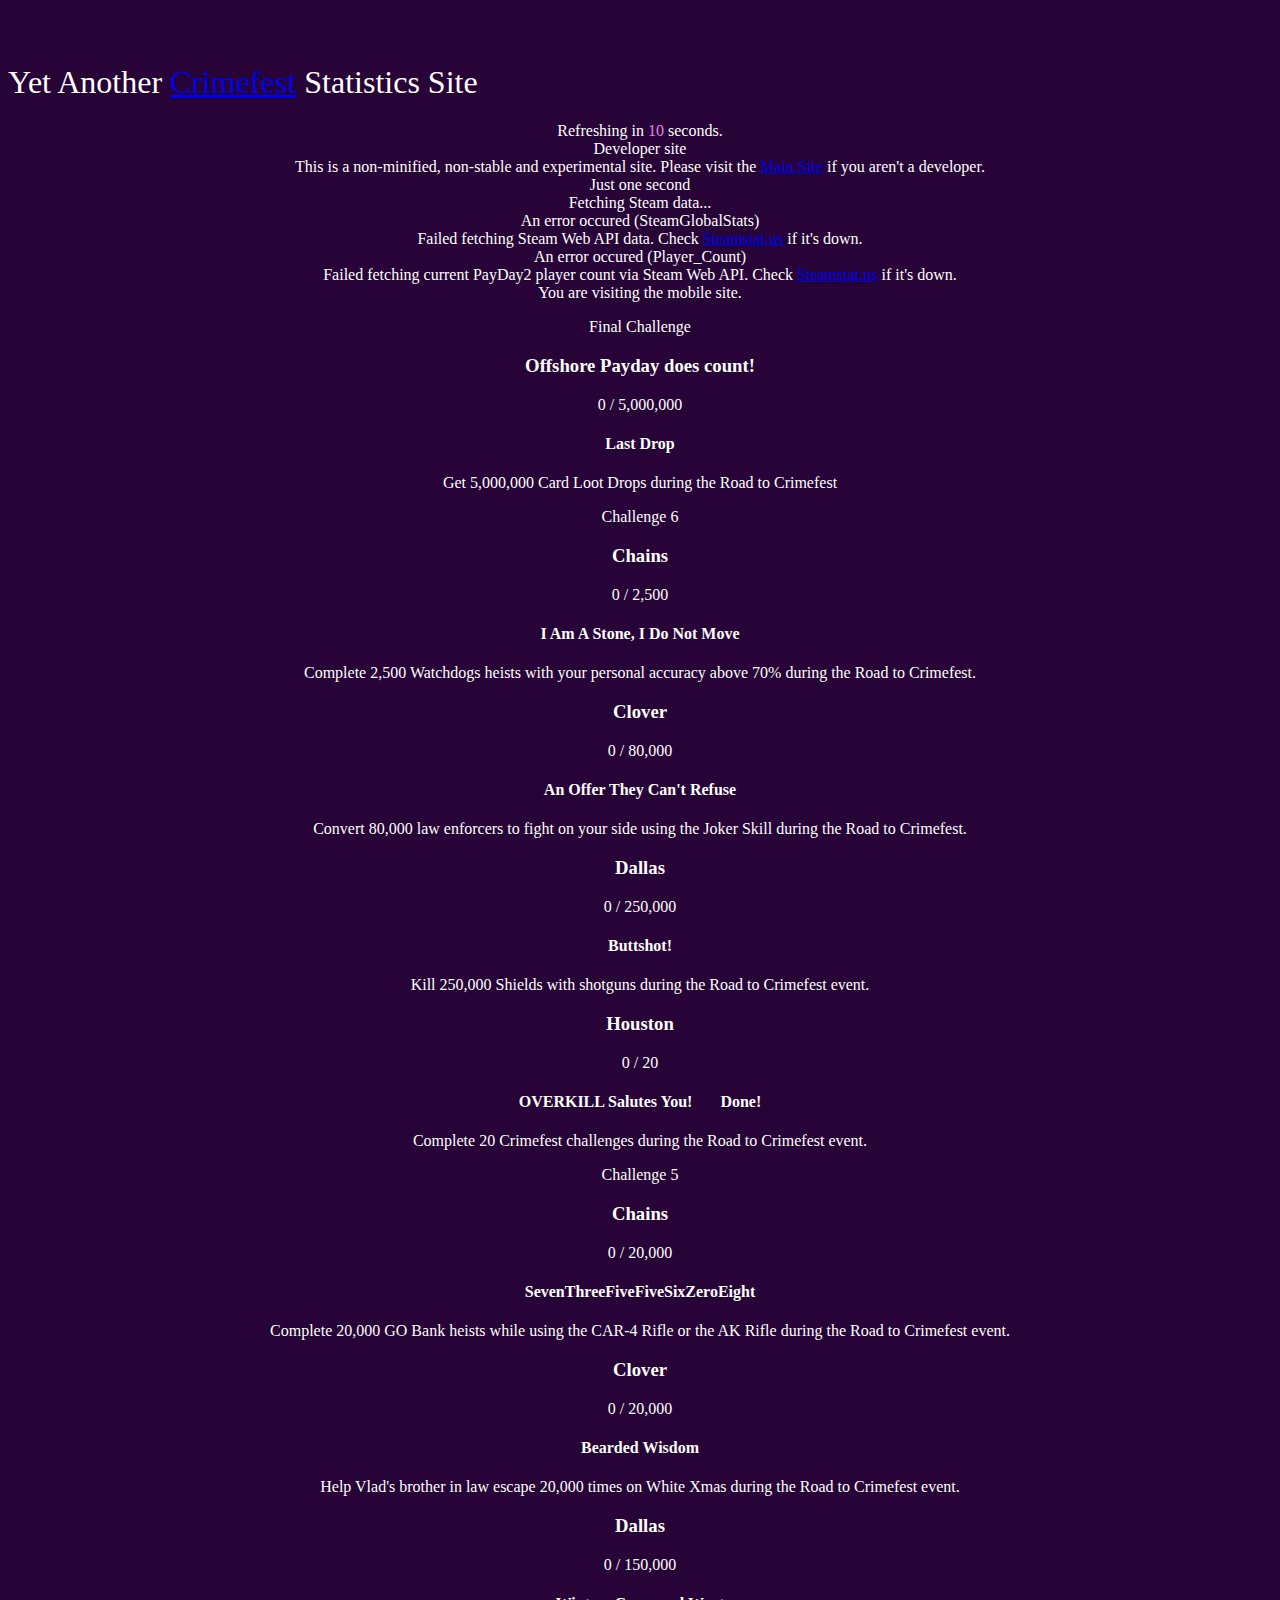
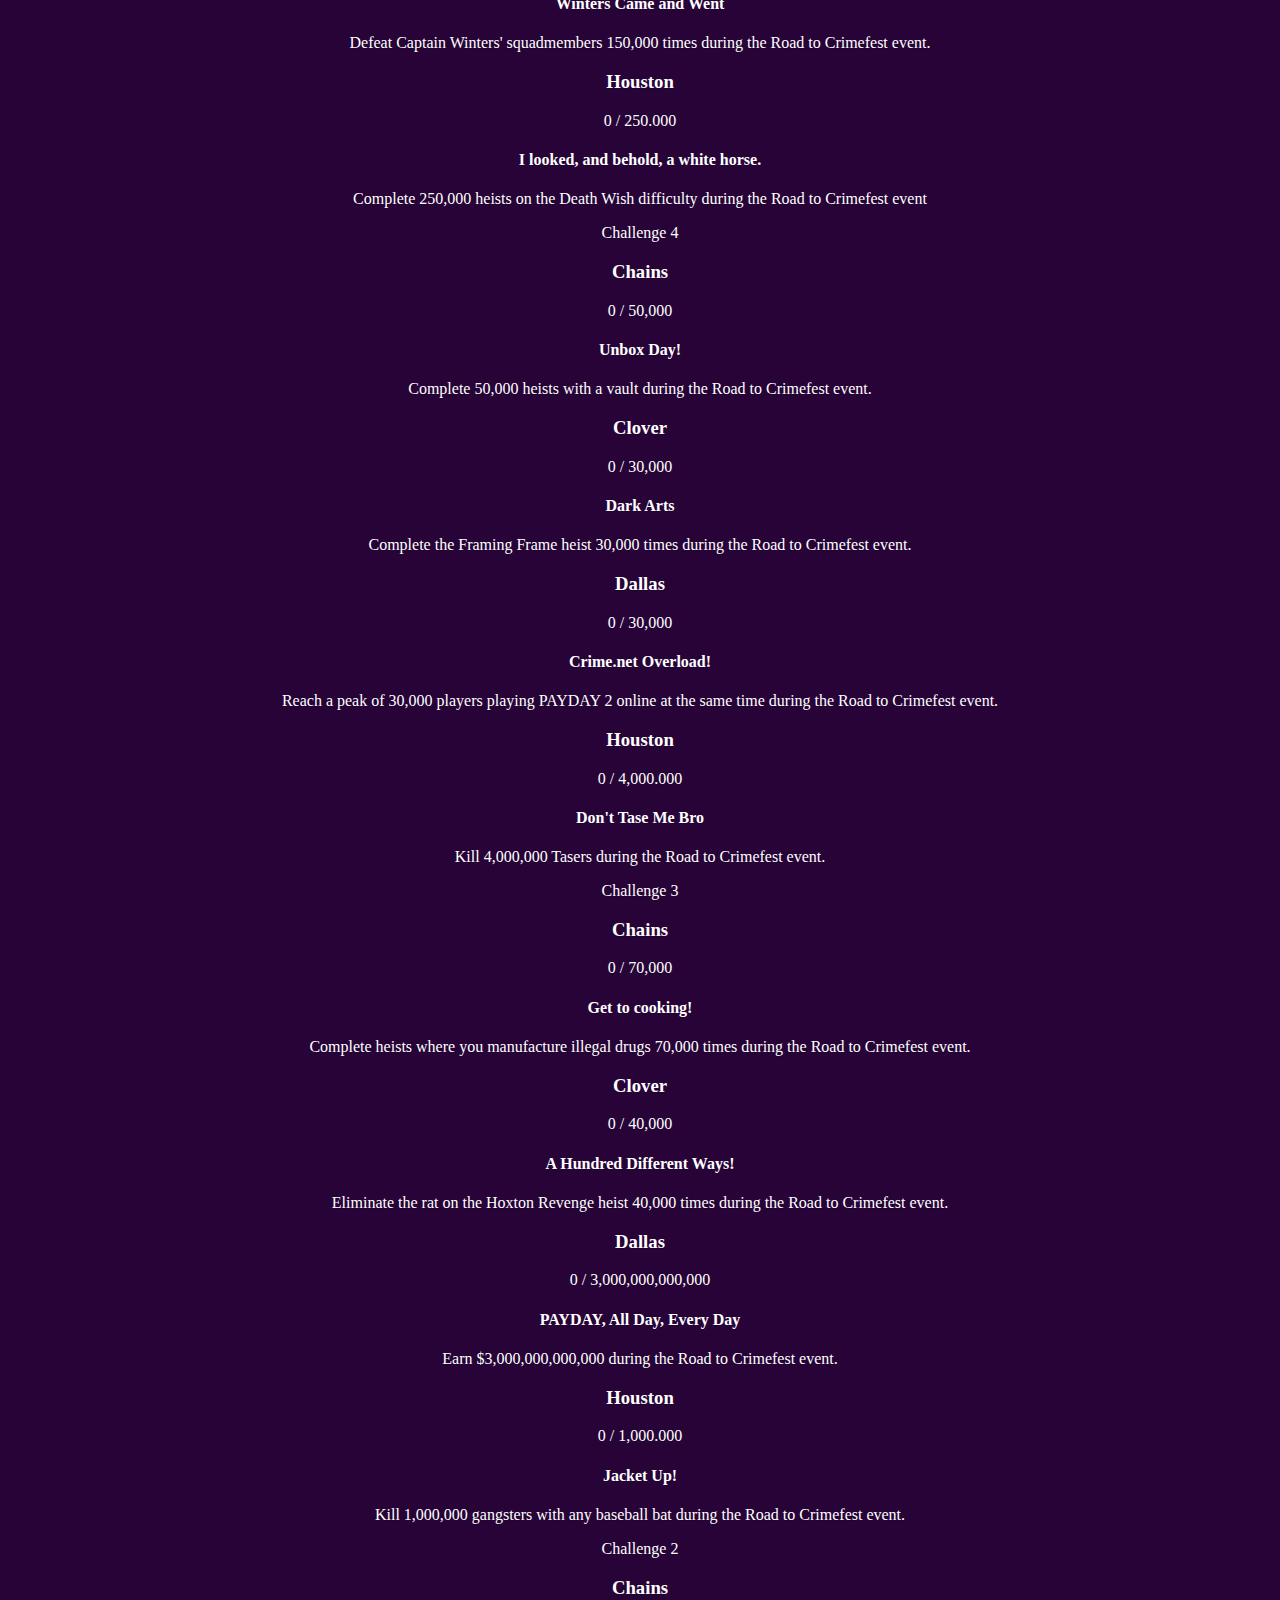
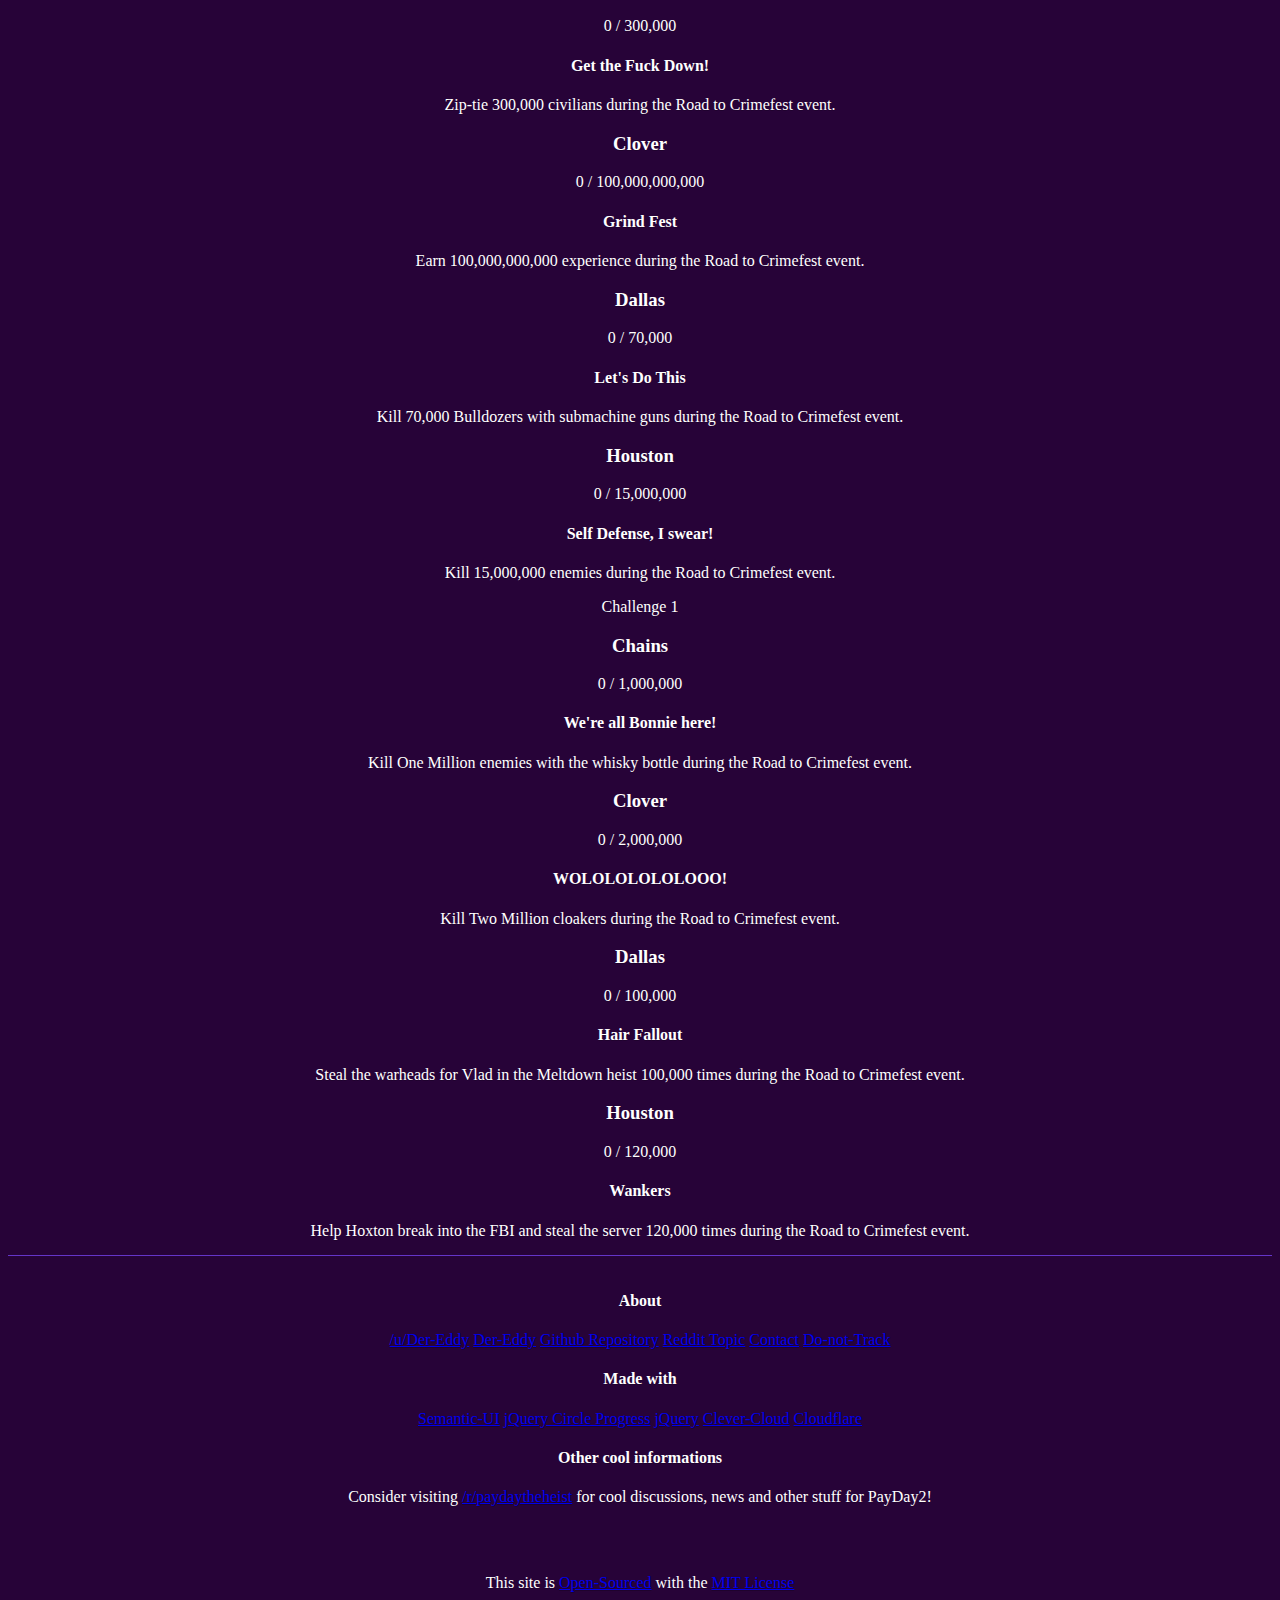
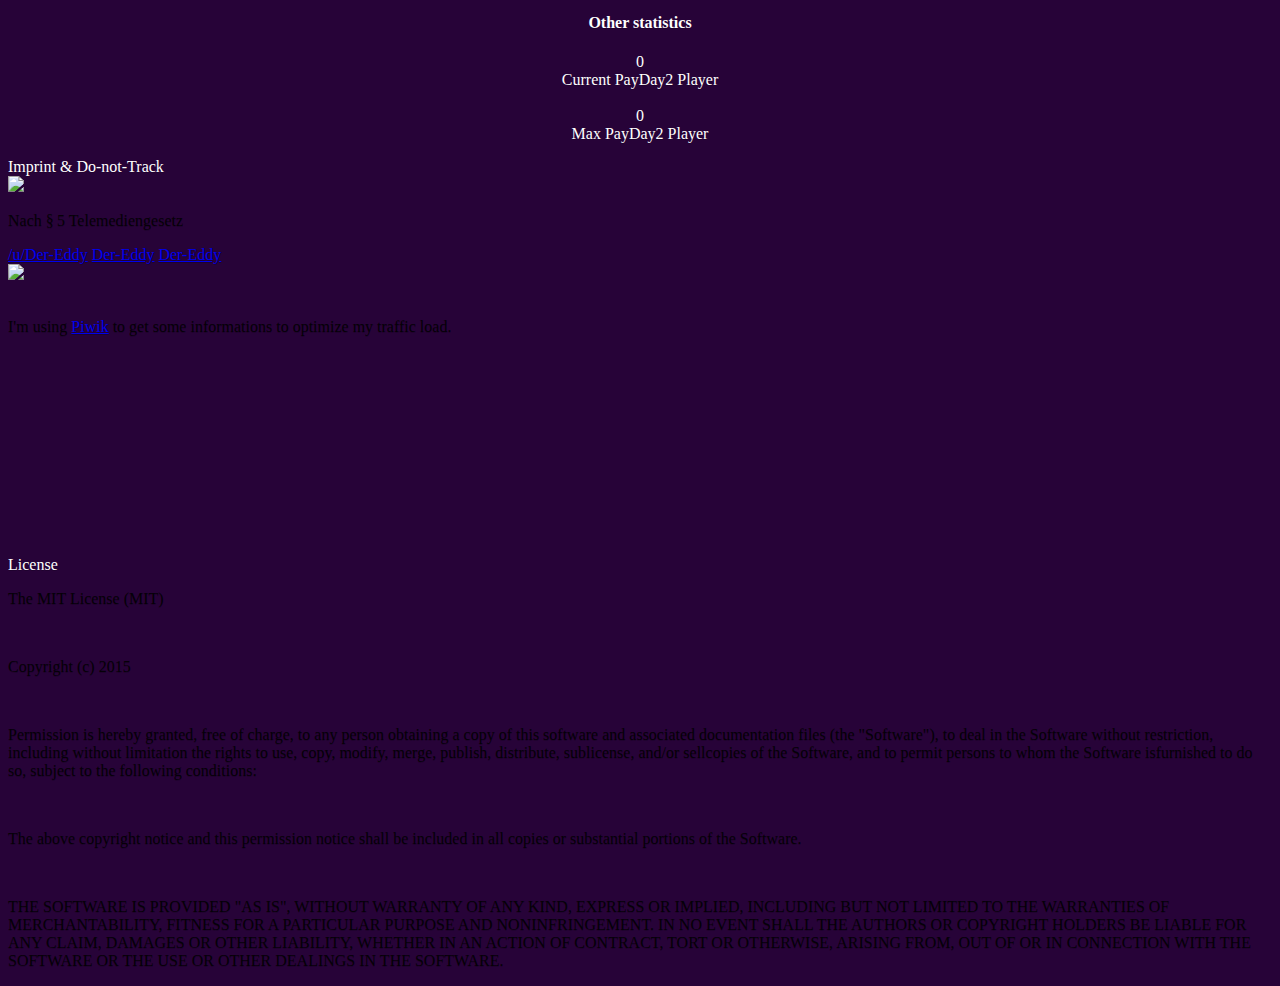
==== commit 6e058ffc: "Fixed ,Offshore PayDay does count, Typo" ====
--- a/index.html
+++ b/index.html
@@ -1 +1 @@
-<!DOCTYPE html><html> <head> <meta charset="utf-8"> <meta name="viewport" content="width=device-width, initial-scale=1.0, maximum-scale=1.0"> <link rel="shortcut icon" href="favicon.ico" type="image/x-icon"/> <link rel="stylesheet" type="text/css" href="semantic-ui/semantic.min.css"> <script src="js/jquery.min.js"></script> <script src="semantic-ui/semantic.min.js"></script> <script src="js/circle-progress.js"></script> <title>YACSS - Crimefest Statistics</title> <style>body{background-color: #270338; color: #ffffff; text-shadow: 0px 1px rgba(0, 0, 0, 0.2)}h1.ui.center.header{margin-top: 2em; color: #ffffff; text-shadow: 0px 1px rgba(0, 0, 0, 0.2); font-weight: 300;}h2.ui.center.header{margin-top: 2em; padding: 2em 0em; color: #ffffff; text-shadow: 0px 1px rgba(0, 0, 0, 0.2)}h3.ui.center.header{color: #ffffff; text-shadow: 0px 1px rgba(0, 0, 0, 0.2)}h4.ui.center.header{color: #ffffff; text-shadow: 0px 1px rgba(0, 0, 0, 0.2)}.column:not(#left){text-align: center!important;}#footer{padding: 15px; margin-top: 15px; border-top: solid #6435C9 1px;}; p{color: #ffffff;}addr{color: rgba(0, 0, 0, 0.87);}.modal p{color: rgba(0, 0, 0, 0.87);}.ui.statistic + .ui.statistic{margin: 0px 0px 0px 1px!important;}.ui.statistic{display: inline;}canvas{max-width: 100%;}.column:not(#left){word-wrap: break-word;}.ui.header .ui.label{margin-left: 1.5em!important;}</style> </head> <body> <h1 class="ui center aligned header">Yet Another <a href="http://www.overkillsoftware.com/games/roadtocrimefest/" target="_blank">Crimefest</a> Statistics Site</h2> <div class="ui one column centered stackable grid container"> <div class="two column centered row"> <div class="column" id="left"> <div class="ui large violet message"> <div class="content"> Refreshing in <span style="color: violet;" id="countdown">10</span> seconds. </div></div><div class="ui icon warning message" id="devMessage"> <i class="warning icon"></i> <div class="content"> <div class="header"> Developer site </div>This is a non-minified, non-stable and experimental site. Please visit the <a href="index.html">Main Site</a> if you aren't a developer. </div></div><div class="ui icon blue message" id="loadingMessage"> <i class="spinner loading icon"></i> <div class="content"> <div class="header"> Just one second </div>Fetching Steam data... </div></div><div class="ui icon error message" id="warningMessage"> <i class="warning sign icon"></i> <div class="content"> <div class="header"> An error occured (SteamGlobalStats) </div>Failed fetching Steam Web API data. Check <a href="https://steamstat.us/" target_"_blank">Steamstat.us</a> if it's down. </div></div><div class="ui icon error message" id="warningCurrentMessage"> <i class="warning sign icon"></i> <div class="content"> <div class="header"> An error occured (Player_Count) </div>Failed fetching current PayDay2 player count via Steam Web API. Check <a href="https://steamstat.us/" target_"_blank">Steamstat.us</a> if it's down. </div></div></div><div class="mobile only column" id="left"> <div class="ui icon info message"> <i class="info icon"></i> <div class="content"> You are visiting the mobile site. </div></div></div></div></div><script>$("#warningMessage").hide(); $("#warningCurrentMessage").hide(); var url=window.location.pathname; var filename=url.substring(url.lastIndexOf('/')+1); if (filename !="index-dev.html"){console.log("You are visiting the developer site of YACSS"); $("#devMessage").hide();}</script> <div class="ui two column centered stackable grid" id="grid"> <div class="five column centered row"> <div class="ui horizontal inverted divider"> <p><i class="ticket icon"></i>Final Challenge</p></div><div class="column"> <h3 class="ui center aligned header">Offshore Payday doest count!</h4> <div class="circle Final"></div><span id="FinalNumber">0</span> / 5,000,000 <h4 class="ui center aligned header">Last Drop</h4> Get 5,000,000 Card Loot Drops during the Road to Crimefest </div><div class="ui horizontal inverted divider"> <p><i class="ticket icon"></i>Challenge 6</p></div><div class="column"> <h3 class="ui center aligned header">Chains</h4> <div class="circle ChainsSixth"></div><span id="ChainsSixthNumber">0</span> / 2,500 <h4 class="ui center aligned header">I Am A Stone, I Do Not Move</h4> Complete 2,500 Watchdogs heists with your personal accuracy above 70% during the Road to Crimefest. </div><div class="column"> <h3 class="ui center aligned header">Clover</h4> <div class="circle CloverSixth"></div><span id="CloverSixthNumber">0</span> / 80,000 <h4 class="ui center aligned header">An Offer They Can't Refuse</h4> Convert 80,000 law enforcers to fight on your side using the Joker Skill during the Road to Crimefest. </div><div class="column"> <h3 class="ui center aligned header">Dallas</h4> <div class="circle DallasSixth"></div><span id="DallasSixthNumber">0</span> / 250,000 <h4 class="ui center aligned header">Buttshot!</h4> Kill 250,000 Shields with shotguns during the Road to Crimefest event. </div><div class="column"> <h3 class="ui center aligned header">Houston</h4> <div class="circle HoustonSixth"></div><span id="HoustonSixthNumber">0</span> / 20 <h4 class="ui center aligned header">OVERKILL Salutes You! <a class='ui tag green label'><i class='checkmark icon'></i>Done!</a></h4> Complete 20 Crimefest challenges during the Road to Crimefest event. </div><div class="ui horizontal inverted divider"> <p><i class="ticket icon"></i>Challenge 5</p></div><div class="column"> <h3 class="ui center aligned header">Chains</h4> <div class="circle ChainsFifth"></div><span id="ChainsFifthNumber">0</span> / 20,000 <h4 class="ui center aligned header">SevenThreeFiveFiveSixZeroEight</h4> Complete 20,000 GO Bank heists while using the CAR-4 Rifle or the AK Rifle during the Road to Crimefest event. </div><div class="column"> <h3 class="ui center aligned header">Clover</h4> <div class="circle CloverFifth"></div><span id="CloverFifthNumber">0</span> / 20,000 <h4 class="ui center aligned header">Bearded Wisdom</h4> Help Vlad's brother in law escape 20,000 times on White Xmas during the Road to Crimefest event. </div><div class="column"> <h3 class="ui center aligned header">Dallas</h4> <div class="circle DallasFifth"></div><span id="DallasFifthNumber">0</span> / 150,000 <h4 class="ui center aligned header">Winters Came and Went</h4> Defeat Captain Winters' squadmembers 150,000 times during the Road to Crimefest event. </div><div class="column"> <h3 class="ui center aligned header">Houston</h4> <div class="circle HoustonFifth"></div><span id="HoustonFifthNumber">0</span> / 250.000 <h4 class="ui center aligned header">I looked, and behold, a white horse.</h4> Complete 250,000 heists on the Death Wish difficulty during the Road to Crimefest event </div><div class="ui horizontal inverted divider"> <p><i class="ticket icon"></i>Challenge 4</p></div><div class="column"> <h3 class="ui center aligned header">Chains</h4> <div class="circle ChainsFourth"></div><span id="ChainsFourthNumber">0</span> / 50,000 <h4 class="ui center aligned header">Unbox Day!</h4> Complete 50,000 heists with a vault during the Road to Crimefest event. </div><div class="column"> <h3 class="ui center aligned header">Clover</h4> <div class="circle CloverFourth"></div><span id="CloverFourthNumber">0</span> / 30,000 <h4 class="ui center aligned header">Dark Arts</h4> Complete the Framing Frame heist 30,000 times during the Road to Crimefest event. </div><div class="column"> <h3 class="ui center aligned header">Dallas</h4> <div class="circle DallasFourth"></div><span id="DallasFourthNumber">0</span> / 30,000 <h4 class="ui center aligned header">Crime.net Overload!</h4> Reach a peak of 30,000 players playing PAYDAY 2 online at the same time during the Road to Crimefest event. </div><div class="column"> <h3 class="ui center aligned header">Houston</h4> <div class="circle HoustonFourth"></div><span id="HoustonFourthNumber">0</span> / 4,000.000 <h4 class="ui center aligned header">Don't Tase Me Bro</h4> Kill 4,000,000 Tasers during the Road to Crimefest event. </div><div class="ui horizontal inverted divider"> <p><i class="ticket icon"></i>Challenge 3</p></div><div class="column"> <h3 class="ui center aligned header">Chains</h4> <div class="circle ChainsThird"></div><span id="ChainsThirdNumber">0</span> / 70,000 <h4 class="ui center aligned header">Get to cooking!</h4> Complete heists where you manufacture illegal drugs 70,000 times during the Road to Crimefest event. </div><div class="column"> <h3 class="ui center aligned header">Clover</h4> <div class="circle CloverThird"></div><span id="CloverThirdNumber">0</span> / 40,000 <h4 class="ui center aligned header">A Hundred Different Ways!</h4> Eliminate the rat on the Hoxton Revenge heist 40,000 times during the Road to Crimefest event. </div><div class="column"> <h3 class="ui center aligned header">Dallas</h4> <div class="circle DallasThird"></div><span id="DallasThirdNumber">0</span> / 3,000,000,000,000 <h4 class="ui center aligned header">PAYDAY, All Day, Every Day</h4> Earn $3,000,000,000,000 during the Road to Crimefest event. </div><div class="column"> <h3 class="ui center aligned header">Houston</h4> <div class="circle HoustonThird"></div><span id="HoustonThirdNumber">0</span> / 1,000.000 <h4 class="ui center aligned header">Jacket Up!</h4> Kill 1,000,000 gangsters with any baseball bat during the Road to Crimefest event. </div><div class="ui horizontal inverted divider"> <p><i class="ticket icon"></i>Challenge 2</p></div><div class="column"> <h3 class="ui center aligned header">Chains</h4> <div class="circle ChainsSecond"></div><span id="ChainsSecondNumber">0</span> / 300,000 <h4 class="ui center aligned header">Get the Fuck Down!</h4> Zip-tie 300,000 civilians during the Road to Crimefest event. </div><div class="column"> <h3 class="ui center aligned header">Clover</h4> <div class="circle CloverSecond"></div><span id="CloverSecondNumber">0</span> / 100,000,000,000 <h4 class="ui center aligned header">Grind Fest</h4> Earn 100,000,000,000 experience during the Road to Crimefest event. </div><div class="column"> <h3 class="ui center aligned header">Dallas</h4> <div class="circle DallasSecond"></div><span id="DallasSecondNumber">0</span> / 70,000 <h4 class="ui center aligned header">Let's Do This</h4> Kill 70,000 Bulldozers with submachine guns during the Road to Crimefest event. </div><div class="column"> <h3 class="ui center aligned header">Houston</h4> <div class="circle HoustonSecond"></div><span id="HoustonSecondNumber">0</span> / 15,000,000 <h4 class="ui center aligned header">Self Defense, I swear!</h4> Kill 15,000,000 enemies during the Road to Crimefest event. </div><div class="ui horizontal inverted divider"> <p><i class="ticket icon"></i>Challenge 1</p></div><div class="column"> <h3 class="ui center aligned header">Chains</h4> <div class="circle ChainsFirst"></div><span id="ChainsFirstNumber">0</span> / 1,000,000 <h4 class="ui center aligned header">We're all Bonnie here!</h4> Kill One Million enemies with the whisky bottle during the Road to Crimefest event. </div><div class="column"> <h3 class="ui center aligned header">Clover</h4> <div class="circle CloverFirst"></div><span id="CloverFirstNumber">0</span> / 2,000,000 <h4 class="ui center aligned header">WOLOLOLOLOLOOO!</h4> Kill Two Million cloakers during the Road to Crimefest event. </div><div class="column"> <h3 class="ui center aligned header">Dallas</h4> <div class="circle DallasFirst"></div><span id="DallasFirstNumber">0</span> / 100,000 <h4 class="ui center aligned header">Hair Fallout</h4> Steal the warheads for Vlad in the Meltdown heist 100,000 times during the Road to Crimefest event. </div><div class="column"> <h3 class="ui center aligned header">Houston</h4> <div class="circle HoustonFirst"></div><span id="HoustonFirstNumber">0</span> / 120,000 <h4 class="ui center aligned header">Wankers</h4> Help Hoxton break into the FBI and steal the server 120,000 times during the Road to Crimefest event. </div></div></div><div class="ui inverted vertical footer segment" id="footer"> <div class="ui container"> <div class="ui stackable inverted divided equal height stackable grid"> <div class="three wide column"> <h4 class="ui inverted header">About</h4> <div class="ui inverted link list"> <a href="https://www.reddit.com/user/Der-Eddy/" class="item"><i class="reddit square icon"></i> /u/Der-Eddy</a> <a href="http://steamcommunity.com/id/der-eddy/" class="item"><i class="steam square icon"></i> Der-Eddy</a> <a href="https://github.com/Der-Eddy/crimefest-statistics" class="item"><i class="github square icon"></i> Github Repository</a> <a href="https://www.reddit.com/r/paydaytheheist/comments/3net30/yet_another_crimefest_statistics_site_link_inside/" class="item"><i class="reddit square icon"></i> Reddit Topic</a> <a href="#" class="item" onclick="$('#imprint').modal('show');"><i class="info icon"></i> Contact</a> <a href="#" class="item" onclick="$('#imprint').modal('show');"><i class="info icon"></i> Do-not-Track</a> </div></div><div class="three wide column"> <h4 class="ui inverted header">Made with</h4> <div class="ui inverted link list"> <a href="http://semantic-ui.com/" class="item"><i class="css3 icon"></i> Semantic-UI</a> <a href="https://github.com/kottenator/jquery-circle-progress" class="item"><i class="circle notched icon"></i> jQuery Circle Progress</a> <a href="http://jquery.com/" class="item"><i class="html5 icon"></i> jQuery</a> <a href="https://www.clever-cloud.com/en/" class="item"><i class="cloud icon"></i> Clever-Cloud</a> <a href="https://www.cloudflare.com/" class="item"><i class="soundcloud icon"></i> Cloudflare</a> </div></div><div class="five wide column"> <h4 class="ui inverted header">Other cool informations</h4> <p>Consider visiting <a href="https://www.reddit.com/r/paydaytheheist">/r/paydaytheheist</a> for cool discussions, news and other stuff for PayDay2!</p><br><br><p>This site is <a href="https://github.com/Der-Eddy/crimefest-statistics">Open-Sourced</a> with the <a href="#" onclick="$('#license').modal('show');">MIT License</a></p></div><div class="four wide column"> <h4 class="ui inverted header">Other statistics</h4> <div class="ui tiny inverted statistic"> <div class="value" id="currentPlayer"> 0 </div><div class="label"> Current PayDay2 Player </div></div><div class="ui tiny inverted statistic" data-content="During Crimefest" id="maxPlayerStatistic"> <div class="value" id="maxPlayer"> 0 </div><div class="label"> Max PayDay2 Player </div></div></div></div></div></div><div class="ui modal" id="imprint"> <i class="close icon"></i> <div class="header"> Imprint & Do-not-Track </div><div class="image content"> <div class="ui medium image"> <img src="/img/StrichHalb.png"> </div><div class="description"> <p>Nach § 5 Telemediengesetz</p><div class="ui link list"> <a href="https://www.reddit.com/user/Der-Eddy/" class="item"><i class="reddit square icon"></i> /u/Der-Eddy</a> <a href="http://steamcommunity.com/id/der-eddy/" class="item"><i class="steam square icon"></i> Der-Eddy</a> <a href="https://github.com/Der-Eddy" class="item"><i class="github square icon"></i> Der-Eddy</a> </div><img src="img/imprint.png"> <br><br><p>I'm using <a href="http://piwik.org/">Piwik</a> to get some informations to optimize my traffic load.</p><iframe style="border: 0; height: 200px; width: 600px;" src="http://crimefest.eddydev.de/piwik/index.php?module=CoreAdminHome&action=optOut&language=de"></iframe> </div></div></div><div class="ui small modal" id="license"> <i class="close icon"></i> <div class="header"> License </div><div class="content"> <div class="description"> <p>The MIT License (MIT)</p><br><p>Copyright (c) 2015</p><br><p>Permission is hereby granted, free of charge, to any person obtaining a copy of this software and associated documentation files (the "Software"), to deal in the Software without restriction, including without limitation the rights to use, copy, modify, merge, publish, distribute, sublicense, and/or sellcopies of the Software, and to permit persons to whom the Software isfurnished to do so, subject to the following conditions:</p><br><p>The above copyright notice and this permission notice shall be included in all copies or substantial portions of the Software.</p><br><p>THE SOFTWARE IS PROVIDED "AS IS", WITHOUT WARRANTY OF ANY KIND, EXPRESS OR IMPLIED, INCLUDING BUT NOT LIMITED TO THE WARRANTIES OF MERCHANTABILITY, FITNESS FOR A PARTICULAR PURPOSE AND NONINFRINGEMENT. IN NO EVENT SHALL THE AUTHORS OR COPYRIGHT HOLDERS BE LIABLE FOR ANY CLAIM, DAMAGES OR OTHER LIABILITY, WHETHER IN AN ACTION OF CONTRACT, TORT OR OTHERWISE, ARISING FROM, OUT OF OR IN CONNECTION WITH THE SOFTWARE OR THE USE OR OTHER DEALINGS IN THE SOFTWARE.</p></div></div></div><script>var ChainsFirst=$('.ChainsFirst.circle').circleProgress({value: 0, size: 150, startAngle: 1.5 * Math.PI, thickness: 20, reverse: true, fill:{image: "img/circle-bg.jpg",}}); ChainsFirst.on('circle-animation-progress', function(e, v, stepValue){var obj=$(this).data('circle-progress'), ctx=obj.ctx, s=obj.size, sv=(100 * stepValue).toFixed(), fill=obj.arcFill; ctx.save(); ctx.font=s / 4.0 + "px sans-serif"; ctx.textAlign='center'; ctx.textBaseline='middle'; ctx.fillStyle=fill; ctx.fillText(sv + '%', s / 2, s / 2); ctx.restore();}); var DallasFirst=$('.DallasFirst.circle').circleProgress({value: 0, size: 150, startAngle: 1.5 * Math.PI, thickness: 20, reverse: true, fill:{image: "img/circle-bg.jpg",}}); DallasFirst.on('circle-animation-progress', function(e, v, stepValue){var obj=$(this).data('circle-progress'), ctx=obj.ctx, s=obj.size, sv=(100 * stepValue).toFixed(), fill=obj.arcFill; ctx.save(); ctx.font=s / 4.0 + "px sans-serif"; ctx.textAlign='center'; ctx.textBaseline='middle'; ctx.fillStyle=fill; ctx.fillText(sv + '%', s / 2, s / 2); ctx.restore();}); var CloverFirst=$('.CloverFirst.circle').circleProgress({value: 0, size: 150, startAngle: 1.5 * Math.PI, thickness: 20, reverse: true, fill:{image: "img/circle-bg.jpg",}}); CloverFirst.on('circle-animation-progress', function(e, v, stepValue){var obj=$(this).data('circle-progress'), ctx=obj.ctx, s=obj.size, sv=(100 * stepValue).toFixed(), fill=obj.arcFill; ctx.save(); ctx.font=s / 4.0 + "px sans-serif"; ctx.textAlign='center'; ctx.textBaseline='middle'; ctx.fillStyle=fill; ctx.fillText(sv + '%', s / 2, s / 2); ctx.restore();}); var HoustonFirst=$('.HoustonFirst.circle').circleProgress({value: 0, size: 150, startAngle: 1.5 * Math.PI, thickness: 20, reverse: true, fill:{image: "img/circle-bg.jpg",}}); var ChainsSecond=$('.ChainsSecond.circle').circleProgress({value: 0, size: 150, startAngle: 1.5 * Math.PI, thickness: 20, reverse: true, fill:{image: "img/circle-bg.jpg",}}); ChainsSecond.on('circle-animation-progress', function(e, v, stepValue){var obj=$(this).data('circle-progress'), ctx=obj.ctx, s=obj.size, sv=(100 * stepValue).toFixed(), fill=obj.arcFill; ctx.save(); ctx.font=s / 6.0 + "px sans-serif"; ctx.textAlign='center'; ctx.textBaseline='middle'; ctx.fillStyle=fill; ctx.fillText(sv + '%', s / 2, s / 2); ctx.restore();}); var DallasSecond=$('.DallasSecond.circle').circleProgress({value: 0, size: 150, startAngle: 1.5 * Math.PI, thickness: 20, reverse: true, fill:{image: "img/circle-bg.jpg",}}); DallasSecond.on('circle-animation-progress', function(e, v, stepValue){var obj=$(this).data('circle-progress'), ctx=obj.ctx, s=obj.size, sv=(100 * stepValue).toFixed(), fill=obj.arcFill; ctx.save(); ctx.font=s / 4.0 + "px sans-serif"; ctx.textAlign='center'; ctx.textBaseline='middle'; ctx.fillStyle=fill; ctx.fillText(sv + '%', s / 2, s / 2); ctx.restore();}); var CloverSecond=$('.CloverSecond.circle').circleProgress({value: 0, size: 150, startAngle: 1.5 * Math.PI, thickness: 20, reverse: true, fill:{image: "img/circle-bg.jpg",}}); CloverSecond.on('circle-animation-progress', function(e, v, stepValue){var obj=$(this).data('circle-progress'), ctx=obj.ctx, s=obj.size, sv=(100 * stepValue).toFixed(), fill=obj.arcFill; ctx.save(); ctx.font=s / 5.0 + "px sans-serif"; ctx.textAlign='center'; ctx.textBaseline='middle'; ctx.fillStyle=fill; ctx.fillText(sv + '%', s / 2, s / 2); ctx.restore();}); var HoustonSecond=$('.HoustonSecond.circle').circleProgress({value: 0, size: 150, startAngle: 1.5 * Math.PI, thickness: 20, reverse: true, fill:{image: "img/circle-bg.jpg",}}); HoustonSecond.on('circle-animation-progress', function(e, v, stepValue){var obj=$(this).data('circle-progress'), ctx=obj.ctx, s=obj.size, sv=(100 * stepValue).toFixed(), fill=obj.arcFill; ctx.save(); ctx.font=s / 5.0 + "px sans-serif"; ctx.textAlign='center'; ctx.textBaseline='middle'; ctx.fillStyle=fill; ctx.fillText(sv + '%', s / 2, s / 2); ctx.restore();}); var ChainsThird=$('.ChainsThird.circle').circleProgress({value: 0, size: 150, startAngle: 1.5 * Math.PI, thickness: 20, reverse: true, fill:{image: "img/circle-bg.jpg",}}); ChainsThird.on('circle-animation-progress', function(e, v, stepValue){var obj=$(this).data('circle-progress'), ctx=obj.ctx, s=obj.size, sv=(100 * stepValue).toFixed(), fill=obj.arcFill; ctx.save(); ctx.font=s / 4.0 + "px sans-serif"; ctx.textAlign='center'; ctx.textBaseline='middle'; ctx.fillStyle=fill; ctx.fillText(sv + '%', s / 2, s / 2); ctx.restore();}); var DallasThird=$('.DallasThird.circle').circleProgress({value: 0, size: 150, startAngle: 1.5 * Math.PI, thickness: 20, reverse: true, fill:{image: "img/circle-bg.jpg",}}); DallasThird.on('circle-animation-progress', function(e, v, stepValue){var obj=$(this).data('circle-progress'), ctx=obj.ctx, s=obj.size, sv=(100 * stepValue).toFixed(), fill=obj.arcFill; ctx.save(); ctx.font=s / 4.0 + "px sans-serif"; ctx.textAlign='center'; ctx.textBaseline='middle'; ctx.fillStyle=fill; ctx.fillText(sv + '%', s / 2, s / 2); ctx.restore();}); var CloverThird=$('.CloverThird.circle').circleProgress({value: 0, size: 150, startAngle: 1.5 * Math.PI, thickness: 20, reverse: true, fill:{image: "img/circle-bg.jpg",}}); CloverThird.on('circle-animation-progress', function(e, v, stepValue){var obj=$(this).data('circle-progress'), ctx=obj.ctx, s=obj.size, sv=(100 * stepValue).toFixed(), fill=obj.arcFill; ctx.save(); ctx.font=s / 4.0 + "px sans-serif"; ctx.textAlign='center'; ctx.textBaseline='middle'; ctx.fillStyle=fill; ctx.fillText(sv + '%', s / 2, s / 2); ctx.restore();}); var HoustonThird=$('.HoustonThird.circle').circleProgress({value: 0, size: 150, startAngle: 1.5 * Math.PI, thickness: 20, reverse: true, fill:{image: "img/circle-bg.jpg",}}); HoustonThird.on('circle-animation-progress', function(e, v, stepValue){var obj=$(this).data('circle-progress'), ctx=obj.ctx, s=obj.size, sv=(100 * stepValue).toFixed(), fill=obj.arcFill; ctx.save(); ctx.font=s / 4.0 + "px sans-serif"; ctx.textAlign='center'; ctx.textBaseline='middle'; ctx.fillStyle=fill; ctx.fillText(sv + '%', s / 2, s / 2); ctx.restore();}); HoustonFirst.on('circle-animation-progress', function(e, v, stepValue){var obj=$(this).data('circle-progress'), ctx=obj.ctx, s=obj.size, sv=(100 * stepValue).toFixed(), fill=obj.arcFill; ctx.save(); ctx.font=s / 4.0 + "px sans-serif"; ctx.textAlign='center'; ctx.textBaseline='middle'; ctx.fillStyle=fill; ctx.fillText(sv + '%', s / 2, s / 2); ctx.restore();}); var ChainsFourth=$('.ChainsFourth.circle').circleProgress({value: 0, size: 150, startAngle: 1.5 * Math.PI, thickness: 20, reverse: true, fill:{image: "img/circle-bg.jpg",}}); ChainsFourth.on('circle-animation-progress', function(e, v, stepValue){var obj=$(this).data('circle-progress'), ctx=obj.ctx, s=obj.size, sv=(100 * stepValue).toFixed(), fill=obj.arcFill; ctx.save(); ctx.font=s / 4.5 + "px sans-serif"; ctx.textAlign='center'; ctx.textBaseline='middle'; ctx.fillStyle=fill; ctx.fillText(sv + '%', s / 2, s / 2); ctx.restore();}); var DallasFourth=$('.DallasFourth.circle').circleProgress({value: 0, size: 150, startAngle: 1.5 * Math.PI, thickness: 20, reverse: true, fill:{image: "img/circle-bg.jpg",}}); DallasFourth.on('circle-animation-progress', function(e, v, stepValue){var obj=$(this).data('circle-progress'), ctx=obj.ctx, s=obj.size, sv=(100 * stepValue).toFixed(), fill=obj.arcFill; ctx.save(); ctx.font=s / 4.0 + "px sans-serif"; ctx.textAlign='center'; ctx.textBaseline='middle'; ctx.fillStyle=fill; ctx.fillText(sv + '%', s / 2, s / 2); ctx.restore();}); var CloverFourth=$('.CloverFourth.circle').circleProgress({value: 0, size: 150, startAngle: 1.5 * Math.PI, thickness: 20, reverse: true, fill:{image: "img/circle-bg.jpg",}}); CloverFourth.on('circle-animation-progress', function(e, v, stepValue){var obj=$(this).data('circle-progress'), ctx=obj.ctx, s=obj.size, sv=(100 * stepValue).toFixed(), fill=obj.arcFill; ctx.save(); ctx.font=s / 4.0 + "px sans-serif"; ctx.textAlign='center'; ctx.textBaseline='middle'; ctx.fillStyle=fill; ctx.fillText(sv + '%', s / 2, s / 2); ctx.restore();}); var HoustonFourth=$('.HoustonFourth.circle').circleProgress({value: 0, size: 150, startAngle: 1.5 * Math.PI, thickness: 20, reverse: true, fill:{image: "img/circle-bg.jpg",}}); HoustonFourth.on('circle-animation-progress', function(e, v, stepValue){var obj=$(this).data('circle-progress'), ctx=obj.ctx, s=obj.size, sv=(100 * stepValue).toFixed(), fill=obj.arcFill; ctx.save(); ctx.font=s / 4.0 + "px sans-serif"; ctx.textAlign='center'; ctx.textBaseline='middle'; ctx.fillStyle=fill; ctx.fillText(sv + '%', s / 2, s / 2); ctx.restore();}); var ChainsFifth=$('.ChainsFifth.circle').circleProgress({value: 0, size: 150, startAngle: 1.5 * Math.PI, thickness: 20, reverse: true, fill:{image: "img/circle-bg.jpg",}}); ChainsFifth.on('circle-animation-progress', function(e, v, stepValue){var obj=$(this).data('circle-progress'), ctx=obj.ctx, s=obj.size, sv=(100 * stepValue).toFixed(), fill=obj.arcFill; ctx.save(); ctx.font=s / 4.0 + "px sans-serif"; ctx.textAlign='center'; ctx.textBaseline='middle'; ctx.fillStyle=fill; ctx.fillText(sv + '%', s / 2, s / 2); ctx.restore();}); var DallasFifth=$('.DallasFifth.circle').circleProgress({value: 0, size: 150, startAngle: 1.5 * Math.PI, thickness: 20, reverse: true, fill:{image: "img/circle-bg.jpg",}}); DallasFifth.on('circle-animation-progress', function(e, v, stepValue){var obj=$(this).data('circle-progress'), ctx=obj.ctx, s=obj.size, sv=(100 * stepValue).toFixed(), fill=obj.arcFill; ctx.save(); ctx.font=s / 4.0 + "px sans-serif"; ctx.textAlign='center'; ctx.textBaseline='middle'; ctx.fillStyle=fill; ctx.fillText(sv + '%', s / 2, s / 2); ctx.restore();}); var CloverFifth=$('.CloverFifth.circle').circleProgress({value: 0, size: 150, startAngle: 1.5 * Math.PI, thickness: 20, reverse: true, fill:{image: "img/circle-bg.jpg",}}); CloverFifth.on('circle-animation-progress', function(e, v, stepValue){var obj=$(this).data('circle-progress'), ctx=obj.ctx, s=obj.size, sv=(100 * stepValue).toFixed(), fill=obj.arcFill; ctx.save(); ctx.font=s / 4.0 + "px sans-serif"; ctx.textAlign='center'; ctx.textBaseline='middle'; ctx.fillStyle=fill; ctx.fillText(sv + '%', s / 2, s / 2); ctx.restore();}); var HoustonFifth=$('.HoustonFifth.circle').circleProgress({value: 0, size: 150, startAngle: 1.5 * Math.PI, thickness: 20, reverse: true, fill:{image: "img/circle-bg.jpg",}}); HoustonFifth.on('circle-animation-progress', function(e, v, stepValue){var obj=$(this).data('circle-progress'), ctx=obj.ctx, s=obj.size, sv=(100 * stepValue).toFixed(), fill=obj.arcFill; ctx.save(); ctx.font=s / 4.0 + "px sans-serif"; ctx.textAlign='center'; ctx.textBaseline='middle'; ctx.fillStyle=fill; ctx.fillText(sv + '%', s / 2, s / 2); ctx.restore();}); var ChainsSixth=$('.ChainsSixth.circle').circleProgress({value: 0, size: 150, startAngle: 1.5 * Math.PI, thickness: 20, reverse: true, fill:{image: "img/circle-bg.jpg",}}); ChainsSixth.on('circle-animation-progress', function(e, v, stepValue){var obj=$(this).data('circle-progress'), ctx=obj.ctx, s=obj.size, sv=(100 * stepValue).toFixed(), fill=obj.arcFill; ctx.save(); ctx.font=s / 4.0 + "px sans-serif"; ctx.textAlign='center'; ctx.textBaseline='middle'; ctx.fillStyle=fill; ctx.fillText(sv + '%', s / 2, s / 2); ctx.restore();}); var DallasSixth=$('.DallasSixth.circle').circleProgress({value: 0, size: 150, startAngle: 1.5 * Math.PI, thickness: 20, reverse: true, fill:{image: "img/circle-bg.jpg",}}); DallasSixth.on('circle-animation-progress', function(e, v, stepValue){var obj=$(this).data('circle-progress'), ctx=obj.ctx, s=obj.size, sv=(100 * stepValue).toFixed(), fill=obj.arcFill; ctx.save(); ctx.font=s / 4.0 + "px sans-serif"; ctx.textAlign='center'; ctx.textBaseline='middle'; ctx.fillStyle=fill; ctx.fillText(sv + '%', s / 2, s / 2); ctx.restore();}); var CloverSixth=$('.CloverSixth.circle').circleProgress({value: 0, size: 150, startAngle: 1.5 * Math.PI, thickness: 20, reverse: true, fill:{image: "img/circle-bg.jpg",}}); CloverSixth.on('circle-animation-progress', function(e, v, stepValue){var obj=$(this).data('circle-progress'), ctx=obj.ctx, s=obj.size, sv=(100 * stepValue).toFixed(), fill=obj.arcFill; ctx.save(); ctx.font=s / 4.0 + "px sans-serif"; ctx.textAlign='center'; ctx.textBaseline='middle'; ctx.fillStyle=fill; ctx.fillText(sv + '%', s / 2, s / 2); ctx.restore();}); var HoustonSixth=$('.HoustonSixth.circle').circleProgress({value: 0, size: 150, startAngle: 1.5 * Math.PI, thickness: 20, reverse: true, fill:{image: "img/circle-bg.jpg",}}); HoustonSixth.on('circle-animation-progress', function(e, v, stepValue){var obj=$(this).data('circle-progress'), ctx=obj.ctx, s=obj.size, sv=(100 * stepValue).toFixed(), fill=obj.arcFill; ctx.save(); ctx.font=s / 4.0 + "px sans-serif"; ctx.textAlign='center'; ctx.textBaseline='middle'; ctx.fillStyle=fill; ctx.fillText(sv + '%', s / 2, s / 2); ctx.restore();}); var Final=$('.Final.circle').circleProgress({value: 0, size: 200, startAngle: 1.5 * Math.PI, thickness: 20, reverse: true, fill:{image: "img/circle-bg.jpg",}}); Final.on('circle-animation-progress', function(e, v, stepValue){var obj=$(this).data('circle-progress'), ctx=obj.ctx, s=obj.size, sv=(100 * stepValue).toFixed(), fill=obj.arcFill; ctx.save(); ctx.font=s / 4.0 + "px sans-serif"; ctx.textAlign='center'; ctx.textBaseline='middle'; ctx.fillStyle=fill; ctx.fillText(sv + '%', s / 2, s / 2); ctx.restore();}); function refresh(doneTag){$("#warningMessage").fadeOut(); $("#warningCurrentMessage").fadeOut(); $.getJSON( "apiv2.php", function( data ){$("#loadingMessage").fadeOut(); var Final=parseInt(data.response.globalstats.crimefest_challenge_final.total); $("#FinalNumber").text(Final.toLocaleString()); $('.Final').circleProgress('value', Final / 5000000); var ChainsSixth=parseInt(data.response.globalstats.crimefest_challenge_chains_6.total); $("#ChainsSixthNumber").text(ChainsSixth.toLocaleString()); $('.ChainsSixth').circleProgress('value', ChainsSixth / 2500); var DallasSixth=parseInt(data.response.globalstats.crimefest_challenge_dallas_6.total); $("#DallasSixthNumber").text(DallasSixth.toLocaleString()); $('.DallasSixth').circleProgress('value', DallasSixth / 250000); var CloverSixth=parseInt(data.response.globalstats.crimefest_challenge_clover_6.total); $("#CloverSixthNumber").text(CloverSixth.toLocaleString()); $('.CloverSixth').circleProgress('value', CloverSixth / 80000); var ChainsFifth=parseInt(data.response.globalstats.crimefest_challenge_chains_5.total); $("#ChainsFifthNumber").text(ChainsFifth.toLocaleString()); $('.ChainsFifth').circleProgress('value', ChainsFifth / 20000); var DallasFifth=parseInt(data.response.globalstats.crimefest_challenge_dallas_5.total); $("#DallasFifthNumber").text(DallasFifth.toLocaleString()); $('.DallasFifth').circleProgress('value', DallasFifth / 150000); var CloverFifth=parseInt(data.response.globalstats.crimefest_challenge_clover_5.total); $("#CloverFifthNumber").text(CloverFifth.toLocaleString()); $('.CloverFifth').circleProgress('value', CloverFifth / 20000); var HoustonFifth=parseInt(data.response.globalstats.crimefest_challenge_houston_5.total); $("#HoustonFifthNumber").text(HoustonFifth.toLocaleString()); $('.HoustonFifth').circleProgress('value', HoustonFifth / 250000); var ChainsFourth=parseInt(data.response.globalstats.crimefest_challenge_chains_4.total); $("#ChainsFourthNumber").text(ChainsFourth.toLocaleString()); $('.ChainsFourth').circleProgress('value', ChainsFourth / 50000); var CloverFourth=parseInt(data.response.globalstats.crimefest_challenge_clover_4.total); $("#CloverFourthNumber").text(CloverFourth.toLocaleString()); $('.CloverFourth').circleProgress('value', CloverFourth / 30000); var HoustonFourth=parseInt(data.response.globalstats.crimefest_challenge_houston_4.total); $("#HoustonFourthNumber").text(HoustonFourth.toLocaleString()); $('.HoustonFourth').circleProgress('value', HoustonFourth / 4000000); var ChainsThird=parseInt(data.response.globalstats.crimefest_challenge_chains_3.total); $("#ChainsThirdNumber").text(ChainsThird.toLocaleString()); $('.ChainsThird').circleProgress('value', ChainsThird / 70000); var DallasThird=parseInt(data.response.globalstats.crimefest_challenge_dallas_3.total) * 10000; $("#DallasThirdNumber").text(DallasThird.toLocaleString()); $('.DallasThird').circleProgress('value', DallasThird / 3000000000000); var CloverThird=parseInt(data.response.globalstats.crimefest_challenge_clover_3.total); $("#CloverThirdNumber").text(CloverThird.toLocaleString()); $('.CloverThird').circleProgress('value', CloverThird / 40000); var HoustonThird=parseInt(data.response.globalstats.crimefest_challenge_houston_3.total); $("#HoustonThirdNumber").text(HoustonThird.toLocaleString()); $('.HoustonThird').circleProgress('value', HoustonThird / 1000000); var ChainsSecond=parseInt(data.response.globalstats.crimefest_challenge_chains_2.total); $("#ChainsSecondNumber").text(ChainsSecond.toLocaleString()); $('.ChainsSecond').circleProgress('value', ChainsSecond / 300000); var DallasSecond=parseInt(data.response.globalstats.crimefest_challenge_dallas_2.total) + 13000; $("#DallasSecondNumber").text(DallasSecond.toLocaleString()); $('.DallasSecond').circleProgress('value', DallasSecond / 70000); var CloverSecond=parseInt(data.response.globalstats.crimefest_challenge_clover_2.total) * 100; $("#CloverSecondNumber").text(CloverSecond.toLocaleString()); $('.CloverSecond').circleProgress('value', CloverSecond / 100000000000); var HoustonSecond=parseInt(data.response.globalstats.crimefest_challenge_houston_2.total); $("#HoustonSecondNumber").text(HoustonSecond.toLocaleString()); $('.HoustonSecond').circleProgress('value', HoustonSecond / 15000000); var ChainsFirst=parseInt(data.response.globalstats.crimefest_challenge_chains_1.total); $("#ChainsFirstNumber").text(ChainsFirst.toLocaleString()); $('.ChainsFirst').circleProgress('value', ChainsFirst / 1000000); var DallasFirst=parseInt(data.response.globalstats.crimefest_challenge_dallas_1.total); $("#DallasFirstNumber").text(DallasFirst.toLocaleString()); $('.DallasFirst').circleProgress('value', DallasFirst / 100000); var CloverFirst=parseInt(data.response.globalstats.crimefest_challenge_clover_1.total); $("#CloverFirstNumber").text(CloverFirst.toLocaleString()); $('.CloverFirst').circleProgress('value', CloverFirst / 2000000); var HoustonFirst=parseInt(data.response.globalstats.crimefest_challenge_houston_1.total) + 48000; $("#HoustonFirstNumber").text(HoustonFirst.toLocaleString()); $('.HoustonFirst').circleProgress('value', HoustonFirst / 120000);}).error(function(){$("#loadingMessage").fadeOut(); $("#warningMessage").fadeIn();}) .done(function(){if (doneTag===true){var doneChallenges=0; $( ".circle" ).each(function( ){if ($(this).circleProgress('value') >=1){$(this).next().next().append("<a class='ui tag green label'><i class='checkmark icon'></i>Done!</a>"); doneChallenges++;}$("#HoustonSixthNumber").text(doneChallenges.toLocaleString()); $('.HoustonSixth').circleProgress('value', doneChallenges / 20);});}}); $.getJSON( "currentPlayer.json", function( data ){var currentPlayer=parseInt(data.response.player_count); $("#currentPlayer").text(currentPlayer.toLocaleString()); if (currentPlayer==0){$("#warningCurrentMessage").fadeIn();}}).error(function(){$("#loadingMessage").fadeOut(); $("#warningCurrentMessage").fadeIn();}); $.getJSON( "maxPlayer.json", function( data ){var DallasFourth=parseInt(data.response.player_count); $("#DallasFourthNumber").text(DallasFourth.toLocaleString()); $('.DallasFourth').circleProgress('value', DallasFourth / 30000); $("#maxPlayer").text(DallasFourth.toLocaleString());}).error(function(){$("#loadingMessage").fadeOut();});}refresh(true); var time=10; setInterval( function(){time--; $('#countdown').html(time); if (time===0){time=11; refresh(false);}}, 1000 ); $('#maxPlayerStatistic').popup(); var _paq=_paq || []; _paq.push(['trackPageView']); _paq.push(['enableLinkTracking']); (function(){var u="//crimefest.eddydev.de/piwik/"; _paq.push(['setTrackerUrl', u+'piwik.php']); _paq.push(['setSiteId', 1]); var d=document, g=d.createElement('script'), s=d.getElementsByTagName('script')[0]; g.type='text/javascript'; g.async=true; g.defer=true; g.src=u+'piwik.js'; s.parentNode.insertBefore(g,s);})(); </script> <noscript><p><img src="//crimefest.eddydev.de/piwik/piwik.php?idsite=1" style="border:0;" alt=""/></p></noscript> </body></html>+<!DOCTYPE html><html> <head> <meta charset="utf-8"> <meta name="viewport" content="width=device-width, initial-scale=1.0, maximum-scale=1.0"> <link rel="shortcut icon" href="favicon.ico" type="image/x-icon"/> <link rel="stylesheet" type="text/css" href="semantic-ui/semantic.min.css"> <script src="js/jquery.min.js"></script> <script src="semantic-ui/semantic.min.js"></script> <script src="js/circle-progress.js"></script> <title>YACSS - Crimefest Statistics</title> <style>body{background-color: #270338; color: #ffffff; text-shadow: 0px 1px rgba(0, 0, 0, 0.2)}h1.ui.center.header{margin-top: 2em; color: #ffffff; text-shadow: 0px 1px rgba(0, 0, 0, 0.2); font-weight: 300;}h2.ui.center.header{margin-top: 2em; padding: 2em 0em; color: #ffffff; text-shadow: 0px 1px rgba(0, 0, 0, 0.2)}h3.ui.center.header{color: #ffffff; text-shadow: 0px 1px rgba(0, 0, 0, 0.2)}h4.ui.center.header{color: #ffffff; text-shadow: 0px 1px rgba(0, 0, 0, 0.2)}.column:not(#left){text-align: center!important;}#footer{padding: 15px; margin-top: 15px; border-top: solid #6435C9 1px;}; p{color: #ffffff;}addr{color: rgba(0, 0, 0, 0.87);}.modal p{color: rgba(0, 0, 0, 0.87);}.ui.statistic + .ui.statistic{margin: 0px 0px 0px 1px!important;}.ui.statistic{display: inline;}canvas{max-width: 100%;}.column:not(#left){word-wrap: break-word;}.ui.header .ui.label{margin-left: 1.5em!important;}</style> </head> <body> <h1 class="ui center aligned header">Yet Another <a href="http://www.overkillsoftware.com/games/roadtocrimefest/" target="_blank">Crimefest</a> Statistics Site</h2> <div class="ui one column centered stackable grid container"> <div class="two column centered row"> <div class="column" id="left"> <div class="ui large violet message"> <div class="content"> Refreshing in <span style="color: violet;" id="countdown">10</span> seconds. </div></div><div class="ui icon warning message" id="devMessage"> <i class="warning icon"></i> <div class="content"> <div class="header"> Developer site </div>This is a non-minified, non-stable and experimental site. Please visit the <a href="index.html">Main Site</a> if you aren't a developer. </div></div><div class="ui icon blue message" id="loadingMessage"> <i class="spinner loading icon"></i> <div class="content"> <div class="header"> Just one second </div>Fetching Steam data... </div></div><div class="ui icon error message" id="warningMessage"> <i class="warning sign icon"></i> <div class="content"> <div class="header"> An error occured (SteamGlobalStats) </div>Failed fetching Steam Web API data. Check <a href="https://steamstat.us/" target_"_blank">Steamstat.us</a> if it's down. </div></div><div class="ui icon error message" id="warningCurrentMessage"> <i class="warning sign icon"></i> <div class="content"> <div class="header"> An error occured (Player_Count) </div>Failed fetching current PayDay2 player count via Steam Web API. Check <a href="https://steamstat.us/" target_"_blank">Steamstat.us</a> if it's down. </div></div></div><div class="mobile only column" id="left"> <div class="ui icon info message"> <i class="info icon"></i> <div class="content"> You are visiting the mobile site. </div></div></div></div></div><script>$("#warningMessage").hide(); $("#warningCurrentMessage").hide(); var url=window.location.pathname; var filename=url.substring(url.lastIndexOf('/')+1); if (filename !="index-dev.html"){console.log("You are visiting the developer site of YACSS"); $("#devMessage").hide();}</script> <div class="ui two column centered stackable grid" id="grid"> <div class="five column centered row"> <div class="ui horizontal inverted divider"> <p><i class="ticket icon"></i>Final Challenge</p></div><div class="column"> <h3 class="ui center aligned header">Offshore Payday does count!</h4> <div class="circle Final"></div><span id="FinalNumber">0</span> / 5,000,000 <h4 class="ui center aligned header">Last Drop</h4> Get 5,000,000 Card Loot Drops during the Road to Crimefest </div><div class="ui horizontal inverted divider"> <p><i class="ticket icon"></i>Challenge 6</p></div><div class="column"> <h3 class="ui center aligned header">Chains</h4> <div class="circle ChainsSixth"></div><span id="ChainsSixthNumber">0</span> / 2,500 <h4 class="ui center aligned header">I Am A Stone, I Do Not Move</h4> Complete 2,500 Watchdogs heists with your personal accuracy above 70% during the Road to Crimefest. </div><div class="column"> <h3 class="ui center aligned header">Clover</h4> <div class="circle CloverSixth"></div><span id="CloverSixthNumber">0</span> / 80,000 <h4 class="ui center aligned header">An Offer They Can't Refuse</h4> Convert 80,000 law enforcers to fight on your side using the Joker Skill during the Road to Crimefest. </div><div class="column"> <h3 class="ui center aligned header">Dallas</h4> <div class="circle DallasSixth"></div><span id="DallasSixthNumber">0</span> / 250,000 <h4 class="ui center aligned header">Buttshot!</h4> Kill 250,000 Shields with shotguns during the Road to Crimefest event. </div><div class="column"> <h3 class="ui center aligned header">Houston</h4> <div class="circle HoustonSixth"></div><span id="HoustonSixthNumber">0</span> / 20 <h4 class="ui center aligned header">OVERKILL Salutes You! <a class='ui tag green label'><i class='checkmark icon'></i>Done!</a></h4> Complete 20 Crimefest challenges during the Road to Crimefest event. </div><div class="ui horizontal inverted divider"> <p><i class="ticket icon"></i>Challenge 5</p></div><div class="column"> <h3 class="ui center aligned header">Chains</h4> <div class="circle ChainsFifth"></div><span id="ChainsFifthNumber">0</span> / 20,000 <h4 class="ui center aligned header">SevenThreeFiveFiveSixZeroEight</h4> Complete 20,000 GO Bank heists while using the CAR-4 Rifle or the AK Rifle during the Road to Crimefest event. </div><div class="column"> <h3 class="ui center aligned header">Clover</h4> <div class="circle CloverFifth"></div><span id="CloverFifthNumber">0</span> / 20,000 <h4 class="ui center aligned header">Bearded Wisdom</h4> Help Vlad's brother in law escape 20,000 times on White Xmas during the Road to Crimefest event. </div><div class="column"> <h3 class="ui center aligned header">Dallas</h4> <div class="circle DallasFifth"></div><span id="DallasFifthNumber">0</span> / 150,000 <h4 class="ui center aligned header">Winters Came and Went</h4> Defeat Captain Winters' squadmembers 150,000 times during the Road to Crimefest event. </div><div class="column"> <h3 class="ui center aligned header">Houston</h4> <div class="circle HoustonFifth"></div><span id="HoustonFifthNumber">0</span> / 250.000 <h4 class="ui center aligned header">I looked, and behold, a white horse.</h4> Complete 250,000 heists on the Death Wish difficulty during the Road to Crimefest event </div><div class="ui horizontal inverted divider"> <p><i class="ticket icon"></i>Challenge 4</p></div><div class="column"> <h3 class="ui center aligned header">Chains</h4> <div class="circle ChainsFourth"></div><span id="ChainsFourthNumber">0</span> / 50,000 <h4 class="ui center aligned header">Unbox Day!</h4> Complete 50,000 heists with a vault during the Road to Crimefest event. </div><div class="column"> <h3 class="ui center aligned header">Clover</h4> <div class="circle CloverFourth"></div><span id="CloverFourthNumber">0</span> / 30,000 <h4 class="ui center aligned header">Dark Arts</h4> Complete the Framing Frame heist 30,000 times during the Road to Crimefest event. </div><div class="column"> <h3 class="ui center aligned header">Dallas</h4> <div class="circle DallasFourth"></div><span id="DallasFourthNumber">0</span> / 30,000 <h4 class="ui center aligned header">Crime.net Overload!</h4> Reach a peak of 30,000 players playing PAYDAY 2 online at the same time during the Road to Crimefest event. </div><div class="column"> <h3 class="ui center aligned header">Houston</h4> <div class="circle HoustonFourth"></div><span id="HoustonFourthNumber">0</span> / 4,000.000 <h4 class="ui center aligned header">Don't Tase Me Bro</h4> Kill 4,000,000 Tasers during the Road to Crimefest event. </div><div class="ui horizontal inverted divider"> <p><i class="ticket icon"></i>Challenge 3</p></div><div class="column"> <h3 class="ui center aligned header">Chains</h4> <div class="circle ChainsThird"></div><span id="ChainsThirdNumber">0</span> / 70,000 <h4 class="ui center aligned header">Get to cooking!</h4> Complete heists where you manufacture illegal drugs 70,000 times during the Road to Crimefest event. </div><div class="column"> <h3 class="ui center aligned header">Clover</h4> <div class="circle CloverThird"></div><span id="CloverThirdNumber">0</span> / 40,000 <h4 class="ui center aligned header">A Hundred Different Ways!</h4> Eliminate the rat on the Hoxton Revenge heist 40,000 times during the Road to Crimefest event. </div><div class="column"> <h3 class="ui center aligned header">Dallas</h4> <div class="circle DallasThird"></div><span id="DallasThirdNumber">0</span> / 3,000,000,000,000 <h4 class="ui center aligned header">PAYDAY, All Day, Every Day</h4> Earn $3,000,000,000,000 during the Road to Crimefest event. </div><div class="column"> <h3 class="ui center aligned header">Houston</h4> <div class="circle HoustonThird"></div><span id="HoustonThirdNumber">0</span> / 1,000.000 <h4 class="ui center aligned header">Jacket Up!</h4> Kill 1,000,000 gangsters with any baseball bat during the Road to Crimefest event. </div><div class="ui horizontal inverted divider"> <p><i class="ticket icon"></i>Challenge 2</p></div><div class="column"> <h3 class="ui center aligned header">Chains</h4> <div class="circle ChainsSecond"></div><span id="ChainsSecondNumber">0</span> / 300,000 <h4 class="ui center aligned header">Get the Fuck Down!</h4> Zip-tie 300,000 civilians during the Road to Crimefest event. </div><div class="column"> <h3 class="ui center aligned header">Clover</h4> <div class="circle CloverSecond"></div><span id="CloverSecondNumber">0</span> / 100,000,000,000 <h4 class="ui center aligned header">Grind Fest</h4> Earn 100,000,000,000 experience during the Road to Crimefest event. </div><div class="column"> <h3 class="ui center aligned header">Dallas</h4> <div class="circle DallasSecond"></div><span id="DallasSecondNumber">0</span> / 70,000 <h4 class="ui center aligned header">Let's Do This</h4> Kill 70,000 Bulldozers with submachine guns during the Road to Crimefest event. </div><div class="column"> <h3 class="ui center aligned header">Houston</h4> <div class="circle HoustonSecond"></div><span id="HoustonSecondNumber">0</span> / 15,000,000 <h4 class="ui center aligned header">Self Defense, I swear!</h4> Kill 15,000,000 enemies during the Road to Crimefest event. </div><div class="ui horizontal inverted divider"> <p><i class="ticket icon"></i>Challenge 1</p></div><div class="column"> <h3 class="ui center aligned header">Chains</h4> <div class="circle ChainsFirst"></div><span id="ChainsFirstNumber">0</span> / 1,000,000 <h4 class="ui center aligned header">We're all Bonnie here!</h4> Kill One Million enemies with the whisky bottle during the Road to Crimefest event. </div><div class="column"> <h3 class="ui center aligned header">Clover</h4> <div class="circle CloverFirst"></div><span id="CloverFirstNumber">0</span> / 2,000,000 <h4 class="ui center aligned header">WOLOLOLOLOLOOO!</h4> Kill Two Million cloakers during the Road to Crimefest event. </div><div class="column"> <h3 class="ui center aligned header">Dallas</h4> <div class="circle DallasFirst"></div><span id="DallasFirstNumber">0</span> / 100,000 <h4 class="ui center aligned header">Hair Fallout</h4> Steal the warheads for Vlad in the Meltdown heist 100,000 times during the Road to Crimefest event. </div><div class="column"> <h3 class="ui center aligned header">Houston</h4> <div class="circle HoustonFirst"></div><span id="HoustonFirstNumber">0</span> / 120,000 <h4 class="ui center aligned header">Wankers</h4> Help Hoxton break into the FBI and steal the server 120,000 times during the Road to Crimefest event. </div></div></div><div class="ui inverted vertical footer segment" id="footer"> <div class="ui container"> <div class="ui stackable inverted divided equal height stackable grid"> <div class="three wide column"> <h4 class="ui inverted header">About</h4> <div class="ui inverted link list"> <a href="https://www.reddit.com/user/Der-Eddy/" class="item"><i class="reddit square icon"></i> /u/Der-Eddy</a> <a href="http://steamcommunity.com/id/der-eddy/" class="item"><i class="steam square icon"></i> Der-Eddy</a> <a href="https://github.com/Der-Eddy/crimefest-statistics" class="item"><i class="github square icon"></i> Github Repository</a> <a href="https://www.reddit.com/r/paydaytheheist/comments/3net30/yet_another_crimefest_statistics_site_link_inside/" class="item"><i class="reddit square icon"></i> Reddit Topic</a> <a href="#" class="item" onclick="$('#imprint').modal('show');"><i class="info icon"></i> Contact</a> <a href="#" class="item" onclick="$('#imprint').modal('show');"><i class="info icon"></i> Do-not-Track</a> </div></div><div class="three wide column"> <h4 class="ui inverted header">Made with</h4> <div class="ui inverted link list"> <a href="http://semantic-ui.com/" class="item"><i class="css3 icon"></i> Semantic-UI</a> <a href="https://github.com/kottenator/jquery-circle-progress" class="item"><i class="circle notched icon"></i> jQuery Circle Progress</a> <a href="http://jquery.com/" class="item"><i class="html5 icon"></i> jQuery</a> <a href="https://www.clever-cloud.com/en/" class="item"><i class="cloud icon"></i> Clever-Cloud</a> <a href="https://www.cloudflare.com/" class="item"><i class="soundcloud icon"></i> Cloudflare</a> </div></div><div class="five wide column"> <h4 class="ui inverted header">Other cool informations</h4> <p>Consider visiting <a href="https://www.reddit.com/r/paydaytheheist">/r/paydaytheheist</a> for cool discussions, news and other stuff for PayDay2!</p><br><br><p>This site is <a href="https://github.com/Der-Eddy/crimefest-statistics">Open-Sourced</a> with the <a href="#" onclick="$('#license').modal('show');">MIT License</a></p></div><div class="four wide column"> <h4 class="ui inverted header">Other statistics</h4> <div class="ui tiny inverted statistic"> <div class="value" id="currentPlayer"> 0 </div><div class="label"> Current PayDay2 Player </div></div><div class="ui tiny inverted statistic" data-content="During Crimefest" id="maxPlayerStatistic"> <div class="value" id="maxPlayer"> 0 </div><div class="label"> Max PayDay2 Player </div></div></div></div></div></div><div class="ui modal" id="imprint"> <i class="close icon"></i> <div class="header"> Imprint & Do-not-Track </div><div class="image content"> <div class="ui medium image"> <img src="/img/StrichHalb.png"> </div><div class="description"> <p>Nach § 5 Telemediengesetz</p><div class="ui link list"> <a href="https://www.reddit.com/user/Der-Eddy/" class="item"><i class="reddit square icon"></i> /u/Der-Eddy</a> <a href="http://steamcommunity.com/id/der-eddy/" class="item"><i class="steam square icon"></i> Der-Eddy</a> <a href="https://github.com/Der-Eddy" class="item"><i class="github square icon"></i> Der-Eddy</a> </div><img src="img/imprint.png"> <br><br><p>I'm using <a href="http://piwik.org/">Piwik</a> to get some informations to optimize my traffic load.</p><iframe style="border: 0; height: 200px; width: 600px;" src="http://crimefest.eddydev.de/piwik/index.php?module=CoreAdminHome&action=optOut&language=de"></iframe> </div></div></div><div class="ui small modal" id="license"> <i class="close icon"></i> <div class="header"> License </div><div class="content"> <div class="description"> <p>The MIT License (MIT)</p><br><p>Copyright (c) 2015</p><br><p>Permission is hereby granted, free of charge, to any person obtaining a copy of this software and associated documentation files (the "Software"), to deal in the Software without restriction, including without limitation the rights to use, copy, modify, merge, publish, distribute, sublicense, and/or sellcopies of the Software, and to permit persons to whom the Software isfurnished to do so, subject to the following conditions:</p><br><p>The above copyright notice and this permission notice shall be included in all copies or substantial portions of the Software.</p><br><p>THE SOFTWARE IS PROVIDED "AS IS", WITHOUT WARRANTY OF ANY KIND, EXPRESS OR IMPLIED, INCLUDING BUT NOT LIMITED TO THE WARRANTIES OF MERCHANTABILITY, FITNESS FOR A PARTICULAR PURPOSE AND NONINFRINGEMENT. IN NO EVENT SHALL THE AUTHORS OR COPYRIGHT HOLDERS BE LIABLE FOR ANY CLAIM, DAMAGES OR OTHER LIABILITY, WHETHER IN AN ACTION OF CONTRACT, TORT OR OTHERWISE, ARISING FROM, OUT OF OR IN CONNECTION WITH THE SOFTWARE OR THE USE OR OTHER DEALINGS IN THE SOFTWARE.</p></div></div></div><script>var ChainsFirst=$('.ChainsFirst.circle').circleProgress({value: 0, size: 150, startAngle: 1.5 * Math.PI, thickness: 20, reverse: true, fill:{image: "img/circle-bg.jpg",}}); ChainsFirst.on('circle-animation-progress', function(e, v, stepValue){var obj=$(this).data('circle-progress'), ctx=obj.ctx, s=obj.size, sv=(100 * stepValue).toFixed(), fill=obj.arcFill; ctx.save(); ctx.font=s / 4.0 + "px sans-serif"; ctx.textAlign='center'; ctx.textBaseline='middle'; ctx.fillStyle=fill; ctx.fillText(sv + '%', s / 2, s / 2); ctx.restore();}); var DallasFirst=$('.DallasFirst.circle').circleProgress({value: 0, size: 150, startAngle: 1.5 * Math.PI, thickness: 20, reverse: true, fill:{image: "img/circle-bg.jpg",}}); DallasFirst.on('circle-animation-progress', function(e, v, stepValue){var obj=$(this).data('circle-progress'), ctx=obj.ctx, s=obj.size, sv=(100 * stepValue).toFixed(), fill=obj.arcFill; ctx.save(); ctx.font=s / 4.0 + "px sans-serif"; ctx.textAlign='center'; ctx.textBaseline='middle'; ctx.fillStyle=fill; ctx.fillText(sv + '%', s / 2, s / 2); ctx.restore();}); var CloverFirst=$('.CloverFirst.circle').circleProgress({value: 0, size: 150, startAngle: 1.5 * Math.PI, thickness: 20, reverse: true, fill:{image: "img/circle-bg.jpg",}}); CloverFirst.on('circle-animation-progress', function(e, v, stepValue){var obj=$(this).data('circle-progress'), ctx=obj.ctx, s=obj.size, sv=(100 * stepValue).toFixed(), fill=obj.arcFill; ctx.save(); ctx.font=s / 4.0 + "px sans-serif"; ctx.textAlign='center'; ctx.textBaseline='middle'; ctx.fillStyle=fill; ctx.fillText(sv + '%', s / 2, s / 2); ctx.restore();}); var HoustonFirst=$('.HoustonFirst.circle').circleProgress({value: 0, size: 150, startAngle: 1.5 * Math.PI, thickness: 20, reverse: true, fill:{image: "img/circle-bg.jpg",}}); var ChainsSecond=$('.ChainsSecond.circle').circleProgress({value: 0, size: 150, startAngle: 1.5 * Math.PI, thickness: 20, reverse: true, fill:{image: "img/circle-bg.jpg",}}); ChainsSecond.on('circle-animation-progress', function(e, v, stepValue){var obj=$(this).data('circle-progress'), ctx=obj.ctx, s=obj.size, sv=(100 * stepValue).toFixed(), fill=obj.arcFill; ctx.save(); ctx.font=s / 6.0 + "px sans-serif"; ctx.textAlign='center'; ctx.textBaseline='middle'; ctx.fillStyle=fill; ctx.fillText(sv + '%', s / 2, s / 2); ctx.restore();}); var DallasSecond=$('.DallasSecond.circle').circleProgress({value: 0, size: 150, startAngle: 1.5 * Math.PI, thickness: 20, reverse: true, fill:{image: "img/circle-bg.jpg",}}); DallasSecond.on('circle-animation-progress', function(e, v, stepValue){var obj=$(this).data('circle-progress'), ctx=obj.ctx, s=obj.size, sv=(100 * stepValue).toFixed(), fill=obj.arcFill; ctx.save(); ctx.font=s / 4.0 + "px sans-serif"; ctx.textAlign='center'; ctx.textBaseline='middle'; ctx.fillStyle=fill; ctx.fillText(sv + '%', s / 2, s / 2); ctx.restore();}); var CloverSecond=$('.CloverSecond.circle').circleProgress({value: 0, size: 150, startAngle: 1.5 * Math.PI, thickness: 20, reverse: true, fill:{image: "img/circle-bg.jpg",}}); CloverSecond.on('circle-animation-progress', function(e, v, stepValue){var obj=$(this).data('circle-progress'), ctx=obj.ctx, s=obj.size, sv=(100 * stepValue).toFixed(), fill=obj.arcFill; ctx.save(); ctx.font=s / 5.0 + "px sans-serif"; ctx.textAlign='center'; ctx.textBaseline='middle'; ctx.fillStyle=fill; ctx.fillText(sv + '%', s / 2, s / 2); ctx.restore();}); var HoustonSecond=$('.HoustonSecond.circle').circleProgress({value: 0, size: 150, startAngle: 1.5 * Math.PI, thickness: 20, reverse: true, fill:{image: "img/circle-bg.jpg",}}); HoustonSecond.on('circle-animation-progress', function(e, v, stepValue){var obj=$(this).data('circle-progress'), ctx=obj.ctx, s=obj.size, sv=(100 * stepValue).toFixed(), fill=obj.arcFill; ctx.save(); ctx.font=s / 5.0 + "px sans-serif"; ctx.textAlign='center'; ctx.textBaseline='middle'; ctx.fillStyle=fill; ctx.fillText(sv + '%', s / 2, s / 2); ctx.restore();}); var ChainsThird=$('.ChainsThird.circle').circleProgress({value: 0, size: 150, startAngle: 1.5 * Math.PI, thickness: 20, reverse: true, fill:{image: "img/circle-bg.jpg",}}); ChainsThird.on('circle-animation-progress', function(e, v, stepValue){var obj=$(this).data('circle-progress'), ctx=obj.ctx, s=obj.size, sv=(100 * stepValue).toFixed(), fill=obj.arcFill; ctx.save(); ctx.font=s / 4.0 + "px sans-serif"; ctx.textAlign='center'; ctx.textBaseline='middle'; ctx.fillStyle=fill; ctx.fillText(sv + '%', s / 2, s / 2); ctx.restore();}); var DallasThird=$('.DallasThird.circle').circleProgress({value: 0, size: 150, startAngle: 1.5 * Math.PI, thickness: 20, reverse: true, fill:{image: "img/circle-bg.jpg",}}); DallasThird.on('circle-animation-progress', function(e, v, stepValue){var obj=$(this).data('circle-progress'), ctx=obj.ctx, s=obj.size, sv=(100 * stepValue).toFixed(), fill=obj.arcFill; ctx.save(); ctx.font=s / 4.0 + "px sans-serif"; ctx.textAlign='center'; ctx.textBaseline='middle'; ctx.fillStyle=fill; ctx.fillText(sv + '%', s / 2, s / 2); ctx.restore();}); var CloverThird=$('.CloverThird.circle').circleProgress({value: 0, size: 150, startAngle: 1.5 * Math.PI, thickness: 20, reverse: true, fill:{image: "img/circle-bg.jpg",}}); CloverThird.on('circle-animation-progress', function(e, v, stepValue){var obj=$(this).data('circle-progress'), ctx=obj.ctx, s=obj.size, sv=(100 * stepValue).toFixed(), fill=obj.arcFill; ctx.save(); ctx.font=s / 4.0 + "px sans-serif"; ctx.textAlign='center'; ctx.textBaseline='middle'; ctx.fillStyle=fill; ctx.fillText(sv + '%', s / 2, s / 2); ctx.restore();}); var HoustonThird=$('.HoustonThird.circle').circleProgress({value: 0, size: 150, startAngle: 1.5 * Math.PI, thickness: 20, reverse: true, fill:{image: "img/circle-bg.jpg",}}); HoustonThird.on('circle-animation-progress', function(e, v, stepValue){var obj=$(this).data('circle-progress'), ctx=obj.ctx, s=obj.size, sv=(100 * stepValue).toFixed(), fill=obj.arcFill; ctx.save(); ctx.font=s / 4.0 + "px sans-serif"; ctx.textAlign='center'; ctx.textBaseline='middle'; ctx.fillStyle=fill; ctx.fillText(sv + '%', s / 2, s / 2); ctx.restore();}); HoustonFirst.on('circle-animation-progress', function(e, v, stepValue){var obj=$(this).data('circle-progress'), ctx=obj.ctx, s=obj.size, sv=(100 * stepValue).toFixed(), fill=obj.arcFill; ctx.save(); ctx.font=s / 4.0 + "px sans-serif"; ctx.textAlign='center'; ctx.textBaseline='middle'; ctx.fillStyle=fill; ctx.fillText(sv + '%', s / 2, s / 2); ctx.restore();}); var ChainsFourth=$('.ChainsFourth.circle').circleProgress({value: 0, size: 150, startAngle: 1.5 * Math.PI, thickness: 20, reverse: true, fill:{image: "img/circle-bg.jpg",}}); ChainsFourth.on('circle-animation-progress', function(e, v, stepValue){var obj=$(this).data('circle-progress'), ctx=obj.ctx, s=obj.size, sv=(100 * stepValue).toFixed(), fill=obj.arcFill; ctx.save(); ctx.font=s / 4.5 + "px sans-serif"; ctx.textAlign='center'; ctx.textBaseline='middle'; ctx.fillStyle=fill; ctx.fillText(sv + '%', s / 2, s / 2); ctx.restore();}); var DallasFourth=$('.DallasFourth.circle').circleProgress({value: 0, size: 150, startAngle: 1.5 * Math.PI, thickness: 20, reverse: true, fill:{image: "img/circle-bg.jpg",}}); DallasFourth.on('circle-animation-progress', function(e, v, stepValue){var obj=$(this).data('circle-progress'), ctx=obj.ctx, s=obj.size, sv=(100 * stepValue).toFixed(), fill=obj.arcFill; ctx.save(); ctx.font=s / 4.0 + "px sans-serif"; ctx.textAlign='center'; ctx.textBaseline='middle'; ctx.fillStyle=fill; ctx.fillText(sv + '%', s / 2, s / 2); ctx.restore();}); var CloverFourth=$('.CloverFourth.circle').circleProgress({value: 0, size: 150, startAngle: 1.5 * Math.PI, thickness: 20, reverse: true, fill:{image: "img/circle-bg.jpg",}}); CloverFourth.on('circle-animation-progress', function(e, v, stepValue){var obj=$(this).data('circle-progress'), ctx=obj.ctx, s=obj.size, sv=(100 * stepValue).toFixed(), fill=obj.arcFill; ctx.save(); ctx.font=s / 4.0 + "px sans-serif"; ctx.textAlign='center'; ctx.textBaseline='middle'; ctx.fillStyle=fill; ctx.fillText(sv + '%', s / 2, s / 2); ctx.restore();}); var HoustonFourth=$('.HoustonFourth.circle').circleProgress({value: 0, size: 150, startAngle: 1.5 * Math.PI, thickness: 20, reverse: true, fill:{image: "img/circle-bg.jpg",}}); HoustonFourth.on('circle-animation-progress', function(e, v, stepValue){var obj=$(this).data('circle-progress'), ctx=obj.ctx, s=obj.size, sv=(100 * stepValue).toFixed(), fill=obj.arcFill; ctx.save(); ctx.font=s / 4.0 + "px sans-serif"; ctx.textAlign='center'; ctx.textBaseline='middle'; ctx.fillStyle=fill; ctx.fillText(sv + '%', s / 2, s / 2); ctx.restore();}); var ChainsFifth=$('.ChainsFifth.circle').circleProgress({value: 0, size: 150, startAngle: 1.5 * Math.PI, thickness: 20, reverse: true, fill:{image: "img/circle-bg.jpg",}}); ChainsFifth.on('circle-animation-progress', function(e, v, stepValue){var obj=$(this).data('circle-progress'), ctx=obj.ctx, s=obj.size, sv=(100 * stepValue).toFixed(), fill=obj.arcFill; ctx.save(); ctx.font=s / 4.0 + "px sans-serif"; ctx.textAlign='center'; ctx.textBaseline='middle'; ctx.fillStyle=fill; ctx.fillText(sv + '%', s / 2, s / 2); ctx.restore();}); var DallasFifth=$('.DallasFifth.circle').circleProgress({value: 0, size: 150, startAngle: 1.5 * Math.PI, thickness: 20, reverse: true, fill:{image: "img/circle-bg.jpg",}}); DallasFifth.on('circle-animation-progress', function(e, v, stepValue){var obj=$(this).data('circle-progress'), ctx=obj.ctx, s=obj.size, sv=(100 * stepValue).toFixed(), fill=obj.arcFill; ctx.save(); ctx.font=s / 4.0 + "px sans-serif"; ctx.textAlign='center'; ctx.textBaseline='middle'; ctx.fillStyle=fill; ctx.fillText(sv + '%', s / 2, s / 2); ctx.restore();}); var CloverFifth=$('.CloverFifth.circle').circleProgress({value: 0, size: 150, startAngle: 1.5 * Math.PI, thickness: 20, reverse: true, fill:{image: "img/circle-bg.jpg",}}); CloverFifth.on('circle-animation-progress', function(e, v, stepValue){var obj=$(this).data('circle-progress'), ctx=obj.ctx, s=obj.size, sv=(100 * stepValue).toFixed(), fill=obj.arcFill; ctx.save(); ctx.font=s / 4.0 + "px sans-serif"; ctx.textAlign='center'; ctx.textBaseline='middle'; ctx.fillStyle=fill; ctx.fillText(sv + '%', s / 2, s / 2); ctx.restore();}); var HoustonFifth=$('.HoustonFifth.circle').circleProgress({value: 0, size: 150, startAngle: 1.5 * Math.PI, thickness: 20, reverse: true, fill:{image: "img/circle-bg.jpg",}}); HoustonFifth.on('circle-animation-progress', function(e, v, stepValue){var obj=$(this).data('circle-progress'), ctx=obj.ctx, s=obj.size, sv=(100 * stepValue).toFixed(), fill=obj.arcFill; ctx.save(); ctx.font=s / 4.0 + "px sans-serif"; ctx.textAlign='center'; ctx.textBaseline='middle'; ctx.fillStyle=fill; ctx.fillText(sv + '%', s / 2, s / 2); ctx.restore();}); var ChainsSixth=$('.ChainsSixth.circle').circleProgress({value: 0, size: 150, startAngle: 1.5 * Math.PI, thickness: 20, reverse: true, fill:{image: "img/circle-bg.jpg",}}); ChainsSixth.on('circle-animation-progress', function(e, v, stepValue){var obj=$(this).data('circle-progress'), ctx=obj.ctx, s=obj.size, sv=(100 * stepValue).toFixed(), fill=obj.arcFill; ctx.save(); ctx.font=s / 4.0 + "px sans-serif"; ctx.textAlign='center'; ctx.textBaseline='middle'; ctx.fillStyle=fill; ctx.fillText(sv + '%', s / 2, s / 2); ctx.restore();}); var DallasSixth=$('.DallasSixth.circle').circleProgress({value: 0, size: 150, startAngle: 1.5 * Math.PI, thickness: 20, reverse: true, fill:{image: "img/circle-bg.jpg",}}); DallasSixth.on('circle-animation-progress', function(e, v, stepValue){var obj=$(this).data('circle-progress'), ctx=obj.ctx, s=obj.size, sv=(100 * stepValue).toFixed(), fill=obj.arcFill; ctx.save(); ctx.font=s / 4.0 + "px sans-serif"; ctx.textAlign='center'; ctx.textBaseline='middle'; ctx.fillStyle=fill; ctx.fillText(sv + '%', s / 2, s / 2); ctx.restore();}); var CloverSixth=$('.CloverSixth.circle').circleProgress({value: 0, size: 150, startAngle: 1.5 * Math.PI, thickness: 20, reverse: true, fill:{image: "img/circle-bg.jpg",}}); CloverSixth.on('circle-animation-progress', function(e, v, stepValue){var obj=$(this).data('circle-progress'), ctx=obj.ctx, s=obj.size, sv=(100 * stepValue).toFixed(), fill=obj.arcFill; ctx.save(); ctx.font=s / 4.0 + "px sans-serif"; ctx.textAlign='center'; ctx.textBaseline='middle'; ctx.fillStyle=fill; ctx.fillText(sv + '%', s / 2, s / 2); ctx.restore();}); var HoustonSixth=$('.HoustonSixth.circle').circleProgress({value: 0, size: 150, startAngle: 1.5 * Math.PI, thickness: 20, reverse: true, fill:{image: "img/circle-bg.jpg",}}); HoustonSixth.on('circle-animation-progress', function(e, v, stepValue){var obj=$(this).data('circle-progress'), ctx=obj.ctx, s=obj.size, sv=(100 * stepValue).toFixed(), fill=obj.arcFill; ctx.save(); ctx.font=s / 4.0 + "px sans-serif"; ctx.textAlign='center'; ctx.textBaseline='middle'; ctx.fillStyle=fill; ctx.fillText(sv + '%', s / 2, s / 2); ctx.restore();}); var Final=$('.Final.circle').circleProgress({value: 0, size: 200, startAngle: 1.5 * Math.PI, thickness: 20, reverse: true, fill:{image: "img/circle-bg.jpg",}}); Final.on('circle-animation-progress', function(e, v, stepValue){var obj=$(this).data('circle-progress'), ctx=obj.ctx, s=obj.size, sv=(100 * stepValue).toFixed(), fill=obj.arcFill; ctx.save(); ctx.font=s / 4.0 + "px sans-serif"; ctx.textAlign='center'; ctx.textBaseline='middle'; ctx.fillStyle=fill; ctx.fillText(sv + '%', s / 2, s / 2); ctx.restore();}); function refresh(doneTag){$("#warningMessage").fadeOut(); $("#warningCurrentMessage").fadeOut(); $.getJSON( "apiv2.php", function( data ){$("#loadingMessage").fadeOut(); var Final=parseInt(data.response.globalstats.crimefest_challenge_final.total); $("#FinalNumber").text(Final.toLocaleString()); $('.Final').circleProgress('value', Final / 5000000); var ChainsSixth=parseInt(data.response.globalstats.crimefest_challenge_chains_6.total); $("#ChainsSixthNumber").text(ChainsSixth.toLocaleString()); $('.ChainsSixth').circleProgress('value', ChainsSixth / 2500); var DallasSixth=parseInt(data.response.globalstats.crimefest_challenge_dallas_6.total); $("#DallasSixthNumber").text(DallasSixth.toLocaleString()); $('.DallasSixth').circleProgress('value', DallasSixth / 250000); var CloverSixth=parseInt(data.response.globalstats.crimefest_challenge_clover_6.total); $("#CloverSixthNumber").text(CloverSixth.toLocaleString()); $('.CloverSixth').circleProgress('value', CloverSixth / 80000); var ChainsFifth=parseInt(data.response.globalstats.crimefest_challenge_chains_5.total); $("#ChainsFifthNumber").text(ChainsFifth.toLocaleString()); $('.ChainsFifth').circleProgress('value', ChainsFifth / 20000); var DallasFifth=parseInt(data.response.globalstats.crimefest_challenge_dallas_5.total); $("#DallasFifthNumber").text(DallasFifth.toLocaleString()); $('.DallasFifth').circleProgress('value', DallasFifth / 150000); var CloverFifth=parseInt(data.response.globalstats.crimefest_challenge_clover_5.total); $("#CloverFifthNumber").text(CloverFifth.toLocaleString()); $('.CloverFifth').circleProgress('value', CloverFifth / 20000); var HoustonFifth=parseInt(data.response.globalstats.crimefest_challenge_houston_5.total); $("#HoustonFifthNumber").text(HoustonFifth.toLocaleString()); $('.HoustonFifth').circleProgress('value', HoustonFifth / 250000); var ChainsFourth=parseInt(data.response.globalstats.crimefest_challenge_chains_4.total); $("#ChainsFourthNumber").text(ChainsFourth.toLocaleString()); $('.ChainsFourth').circleProgress('value', ChainsFourth / 50000); var CloverFourth=parseInt(data.response.globalstats.crimefest_challenge_clover_4.total); $("#CloverFourthNumber").text(CloverFourth.toLocaleString()); $('.CloverFourth').circleProgress('value', CloverFourth / 30000); var HoustonFourth=parseInt(data.response.globalstats.crimefest_challenge_houston_4.total); $("#HoustonFourthNumber").text(HoustonFourth.toLocaleString()); $('.HoustonFourth').circleProgress('value', HoustonFourth / 4000000); var ChainsThird=parseInt(data.response.globalstats.crimefest_challenge_chains_3.total); $("#ChainsThirdNumber").text(ChainsThird.toLocaleString()); $('.ChainsThird').circleProgress('value', ChainsThird / 70000); var DallasThird=parseInt(data.response.globalstats.crimefest_challenge_dallas_3.total) * 10000; $("#DallasThirdNumber").text(DallasThird.toLocaleString()); $('.DallasThird').circleProgress('value', DallasThird / 3000000000000); var CloverThird=parseInt(data.response.globalstats.crimefest_challenge_clover_3.total); $("#CloverThirdNumber").text(CloverThird.toLocaleString()); $('.CloverThird').circleProgress('value', CloverThird / 40000); var HoustonThird=parseInt(data.response.globalstats.crimefest_challenge_houston_3.total); $("#HoustonThirdNumber").text(HoustonThird.toLocaleString()); $('.HoustonThird').circleProgress('value', HoustonThird / 1000000); var ChainsSecond=parseInt(data.response.globalstats.crimefest_challenge_chains_2.total); $("#ChainsSecondNumber").text(ChainsSecond.toLocaleString()); $('.ChainsSecond').circleProgress('value', ChainsSecond / 300000); var DallasSecond=parseInt(data.response.globalstats.crimefest_challenge_dallas_2.total) + 13000; $("#DallasSecondNumber").text(DallasSecond.toLocaleString()); $('.DallasSecond').circleProgress('value', DallasSecond / 70000); var CloverSecond=parseInt(data.response.globalstats.crimefest_challenge_clover_2.total) * 100; $("#CloverSecondNumber").text(CloverSecond.toLocaleString()); $('.CloverSecond').circleProgress('value', CloverSecond / 100000000000); var HoustonSecond=parseInt(data.response.globalstats.crimefest_challenge_houston_2.total); $("#HoustonSecondNumber").text(HoustonSecond.toLocaleString()); $('.HoustonSecond').circleProgress('value', HoustonSecond / 15000000); var ChainsFirst=parseInt(data.response.globalstats.crimefest_challenge_chains_1.total); $("#ChainsFirstNumber").text(ChainsFirst.toLocaleString()); $('.ChainsFirst').circleProgress('value', ChainsFirst / 1000000); var DallasFirst=parseInt(data.response.globalstats.crimefest_challenge_dallas_1.total); $("#DallasFirstNumber").text(DallasFirst.toLocaleString()); $('.DallasFirst').circleProgress('value', DallasFirst / 100000); var CloverFirst=parseInt(data.response.globalstats.crimefest_challenge_clover_1.total); $("#CloverFirstNumber").text(CloverFirst.toLocaleString()); $('.CloverFirst').circleProgress('value', CloverFirst / 2000000); var HoustonFirst=parseInt(data.response.globalstats.crimefest_challenge_houston_1.total) + 48000; $("#HoustonFirstNumber").text(HoustonFirst.toLocaleString()); $('.HoustonFirst').circleProgress('value', HoustonFirst / 120000);}).error(function(){$("#loadingMessage").fadeOut(); $("#warningMessage").fadeIn();}) .done(function(){if (doneTag===true){var doneChallenges=0; $( ".circle" ).each(function( ){if ($(this).circleProgress('value') >=1){$(this).next().next().append("<a class='ui tag green label'><i class='checkmark icon'></i>Done!</a>"); doneChallenges++;}$("#HoustonSixthNumber").text(doneChallenges.toLocaleString()); $('.HoustonSixth').circleProgress('value', doneChallenges / 20);});}}); $.getJSON( "currentPlayer.json", function( data ){var currentPlayer=parseInt(data.response.player_count); $("#currentPlayer").text(currentPlayer.toLocaleString()); if (currentPlayer==0){$("#warningCurrentMessage").fadeIn();}}).error(function(){$("#loadingMessage").fadeOut(); $("#warningCurrentMessage").fadeIn();}); $.getJSON( "maxPlayer.json", function( data ){var DallasFourth=parseInt(data.response.player_count); $("#DallasFourthNumber").text(DallasFourth.toLocaleString()); $('.DallasFourth').circleProgress('value', DallasFourth / 30000); $("#maxPlayer").text(DallasFourth.toLocaleString());}).error(function(){$("#loadingMessage").fadeOut();});}refresh(true); var time=10; setInterval( function(){time--; $('#countdown').html(time); if (time===0){time=11; refresh(false);}}, 1000 ); $('#maxPlayerStatistic').popup(); var _paq=_paq || []; _paq.push(['trackPageView']); _paq.push(['enableLinkTracking']); (function(){var u="//crimefest.eddydev.de/piwik/"; _paq.push(['setTrackerUrl', u+'piwik.php']); _paq.push(['setSiteId', 1]); var d=document, g=d.createElement('script'), s=d.getElementsByTagName('script')[0]; g.type='text/javascript'; g.async=true; g.defer=true; g.src=u+'piwik.js'; s.parentNode.insertBefore(g,s);})(); </script> <noscript><p><img src="//crimefest.eddydev.de/piwik/piwik.php?idsite=1" style="border:0;" alt=""/></p></noscript> </body></html>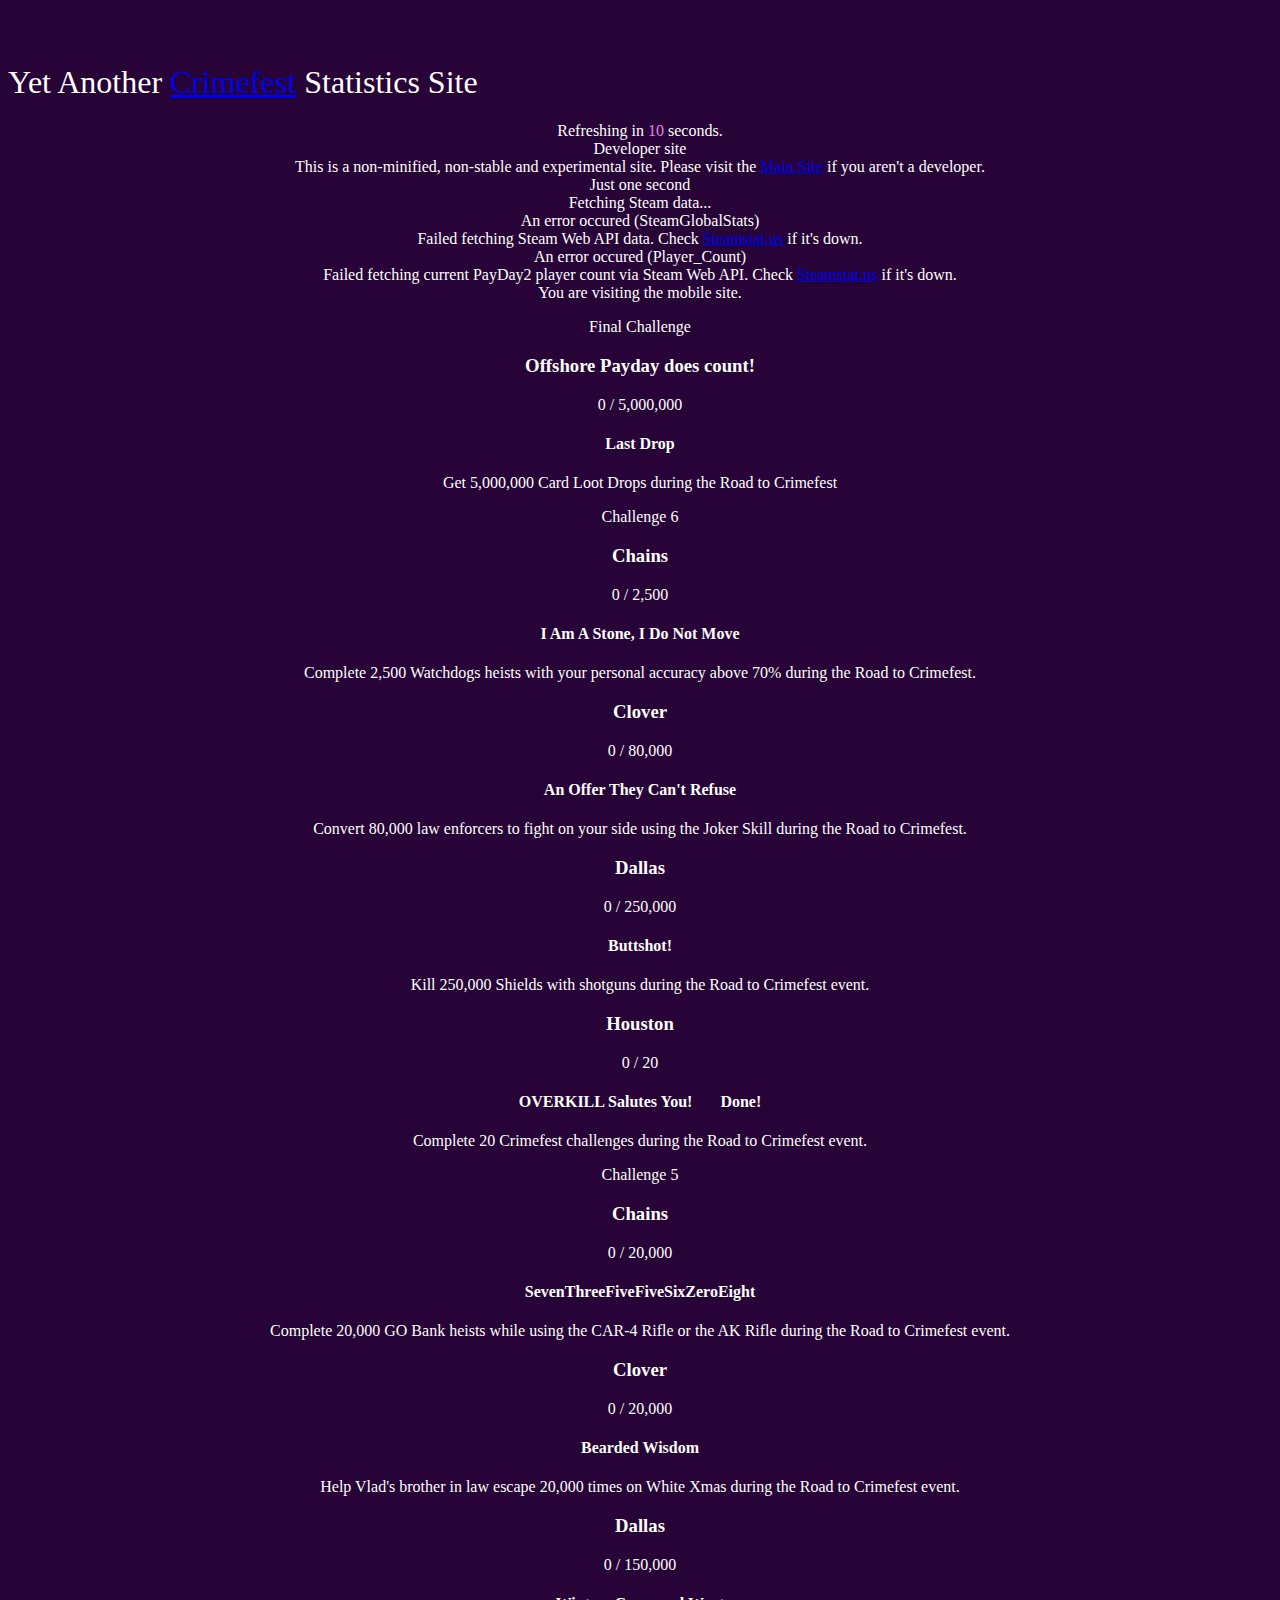
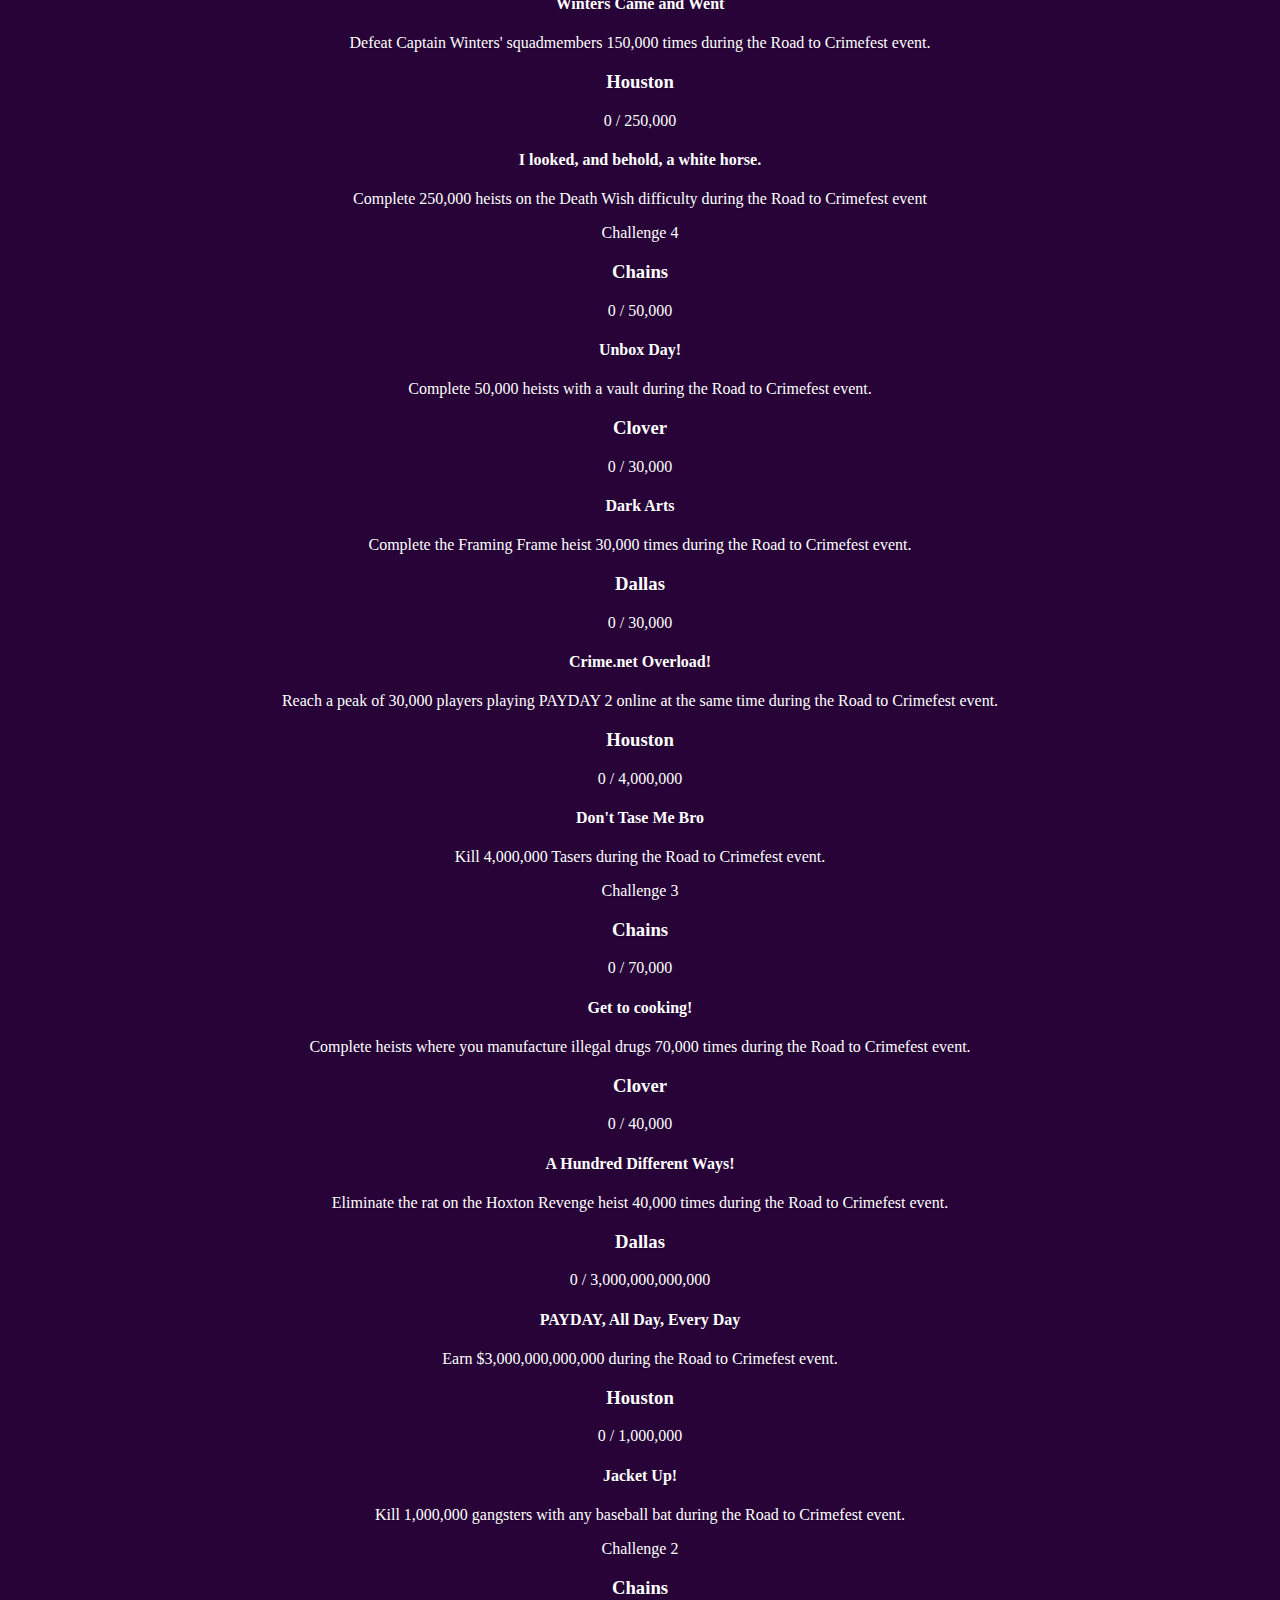
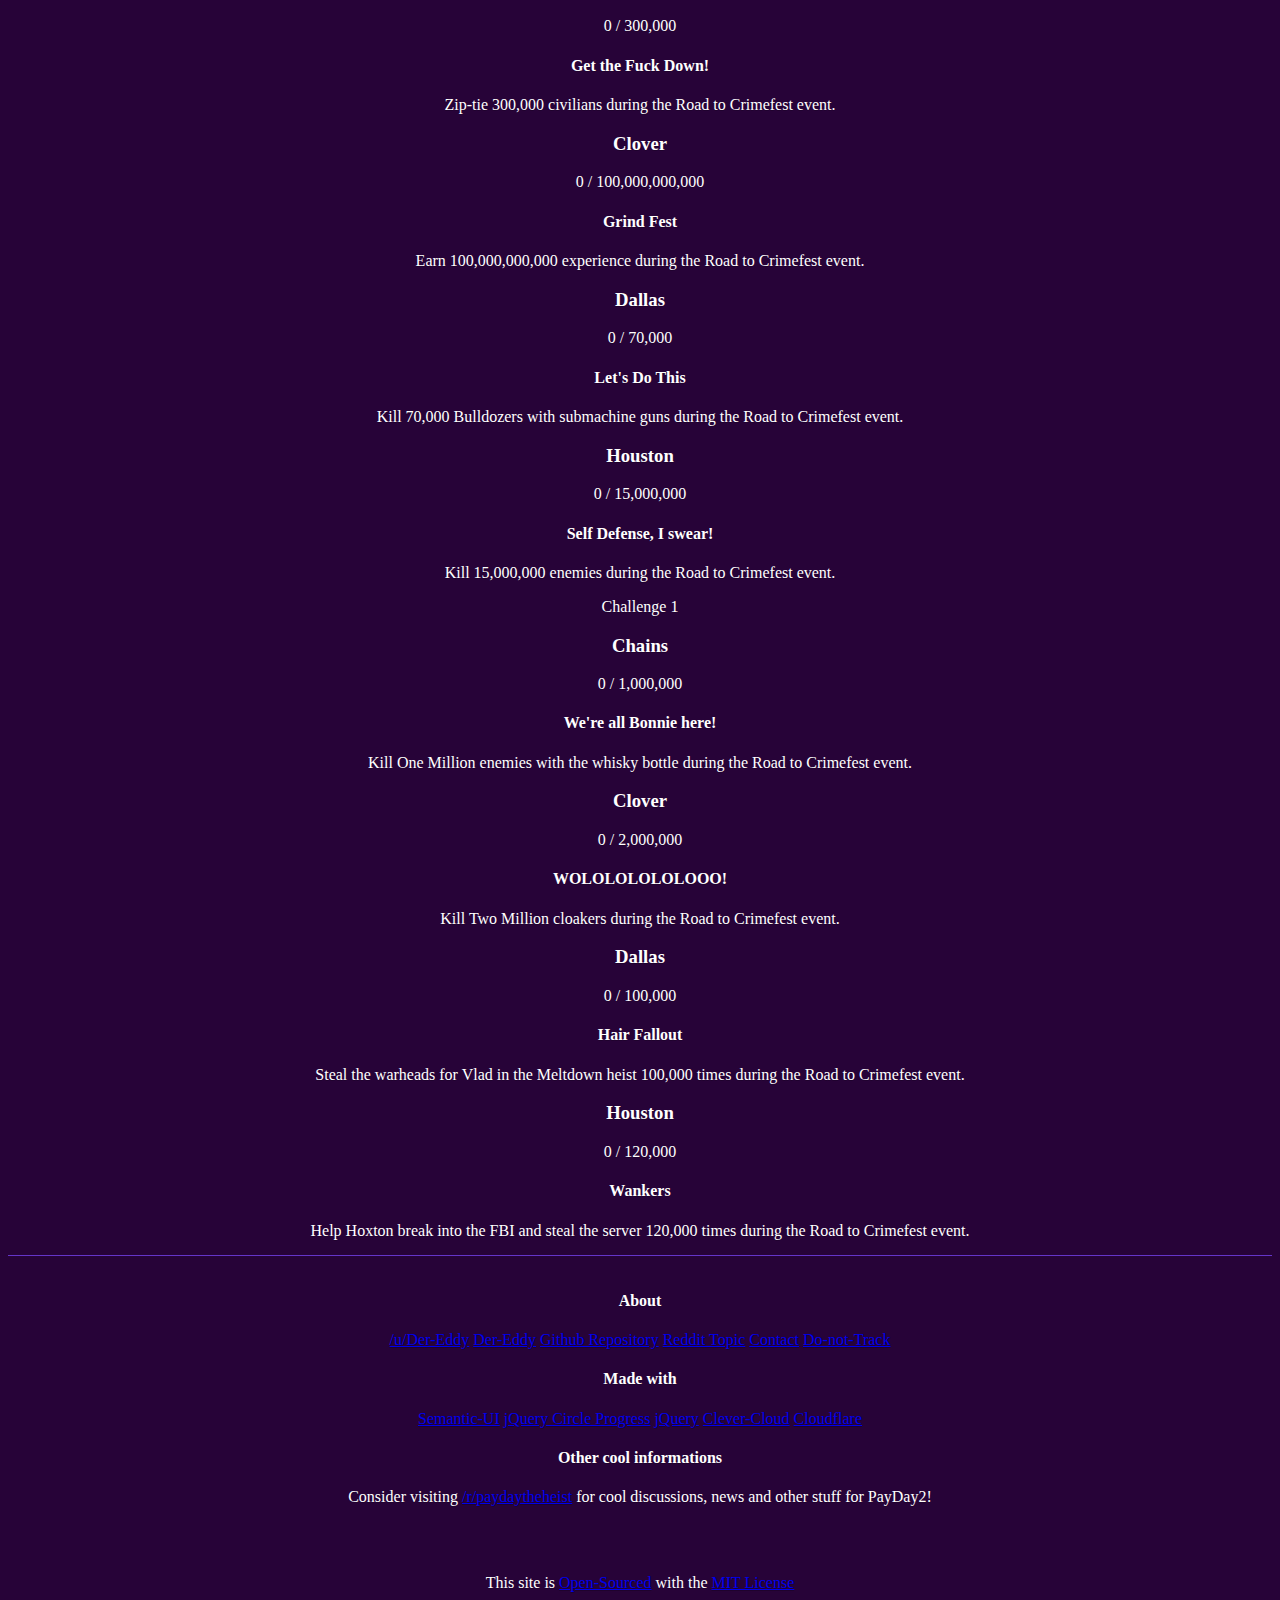
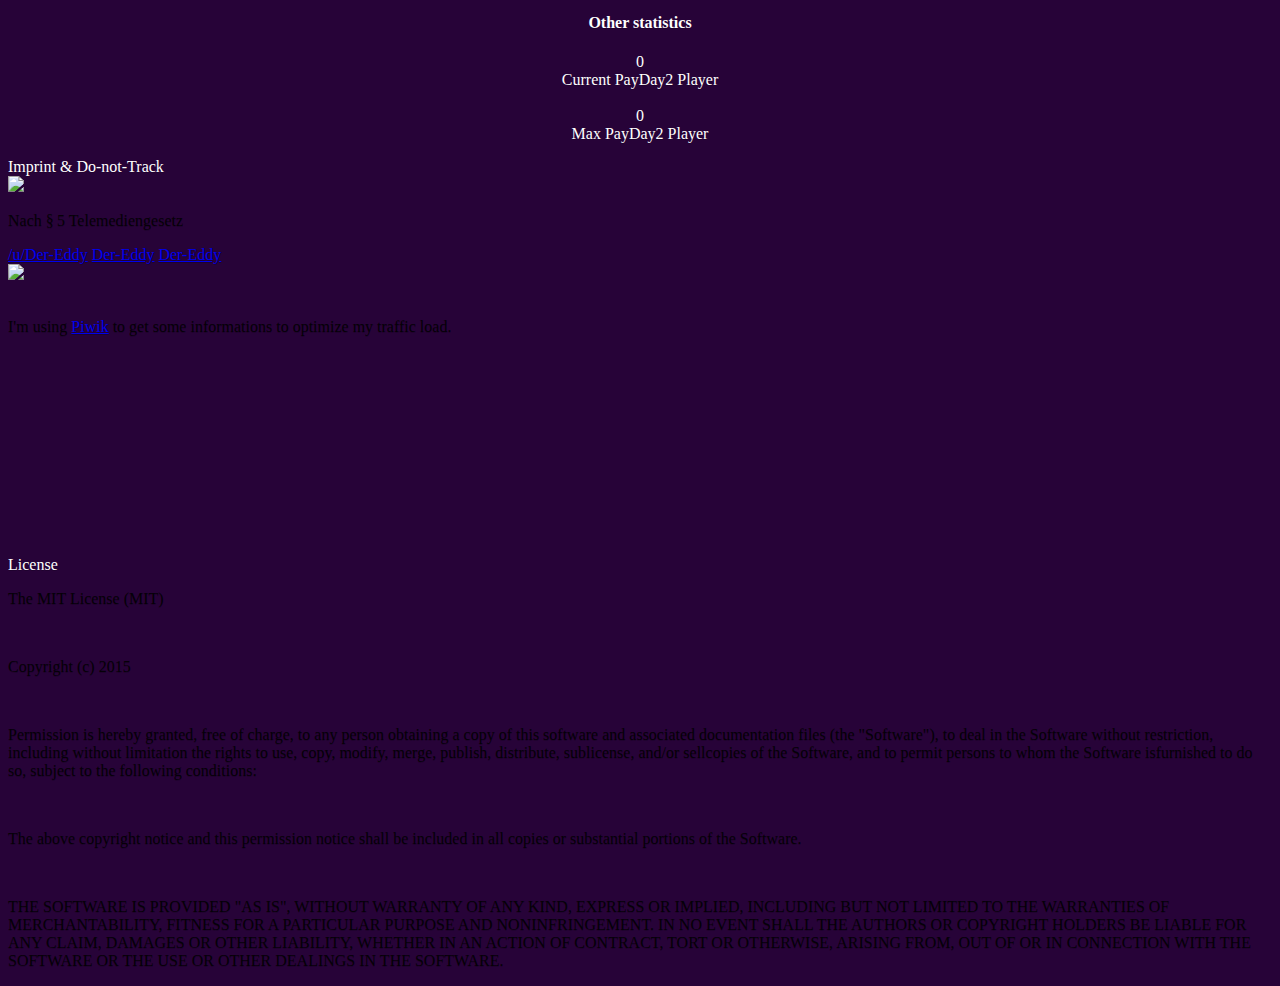
==== commit 8074c71c: "Fixed some thousands seperator" ====
--- a/index.html
+++ b/index.html
@@ -1 +1 @@
-<!DOCTYPE html><html> <head> <meta charset="utf-8"> <meta name="viewport" content="width=device-width, initial-scale=1.0, maximum-scale=1.0"> <link rel="shortcut icon" href="favicon.ico" type="image/x-icon"/> <link rel="stylesheet" type="text/css" href="semantic-ui/semantic.min.css"> <script src="js/jquery.min.js"></script> <script src="semantic-ui/semantic.min.js"></script> <script src="js/circle-progress.js"></script> <title>YACSS - Crimefest Statistics</title> <style>body{background-color: #270338; color: #ffffff; text-shadow: 0px 1px rgba(0, 0, 0, 0.2)}h1.ui.center.header{margin-top: 2em; color: #ffffff; text-shadow: 0px 1px rgba(0, 0, 0, 0.2); font-weight: 300;}h2.ui.center.header{margin-top: 2em; padding: 2em 0em; color: #ffffff; text-shadow: 0px 1px rgba(0, 0, 0, 0.2)}h3.ui.center.header{color: #ffffff; text-shadow: 0px 1px rgba(0, 0, 0, 0.2)}h4.ui.center.header{color: #ffffff; text-shadow: 0px 1px rgba(0, 0, 0, 0.2)}.column:not(#left){text-align: center!important;}#footer{padding: 15px; margin-top: 15px; border-top: solid #6435C9 1px;}; p{color: #ffffff;}addr{color: rgba(0, 0, 0, 0.87);}.modal p{color: rgba(0, 0, 0, 0.87);}.ui.statistic + .ui.statistic{margin: 0px 0px 0px 1px!important;}.ui.statistic{display: inline;}canvas{max-width: 100%;}.column:not(#left){word-wrap: break-word;}.ui.header .ui.label{margin-left: 1.5em!important;}</style> </head> <body> <h1 class="ui center aligned header">Yet Another <a href="http://www.overkillsoftware.com/games/roadtocrimefest/" target="_blank">Crimefest</a> Statistics Site</h2> <div class="ui one column centered stackable grid container"> <div class="two column centered row"> <div class="column" id="left"> <div class="ui large violet message"> <div class="content"> Refreshing in <span style="color: violet;" id="countdown">10</span> seconds. </div></div><div class="ui icon warning message" id="devMessage"> <i class="warning icon"></i> <div class="content"> <div class="header"> Developer site </div>This is a non-minified, non-stable and experimental site. Please visit the <a href="index.html">Main Site</a> if you aren't a developer. </div></div><div class="ui icon blue message" id="loadingMessage"> <i class="spinner loading icon"></i> <div class="content"> <div class="header"> Just one second </div>Fetching Steam data... </div></div><div class="ui icon error message" id="warningMessage"> <i class="warning sign icon"></i> <div class="content"> <div class="header"> An error occured (SteamGlobalStats) </div>Failed fetching Steam Web API data. Check <a href="https://steamstat.us/" target_"_blank">Steamstat.us</a> if it's down. </div></div><div class="ui icon error message" id="warningCurrentMessage"> <i class="warning sign icon"></i> <div class="content"> <div class="header"> An error occured (Player_Count) </div>Failed fetching current PayDay2 player count via Steam Web API. Check <a href="https://steamstat.us/" target_"_blank">Steamstat.us</a> if it's down. </div></div></div><div class="mobile only column" id="left"> <div class="ui icon info message"> <i class="info icon"></i> <div class="content"> You are visiting the mobile site. </div></div></div></div></div><script>$("#warningMessage").hide(); $("#warningCurrentMessage").hide(); var url=window.location.pathname; var filename=url.substring(url.lastIndexOf('/')+1); if (filename !="index-dev.html"){console.log("You are visiting the developer site of YACSS"); $("#devMessage").hide();}</script> <div class="ui two column centered stackable grid" id="grid"> <div class="five column centered row"> <div class="ui horizontal inverted divider"> <p><i class="ticket icon"></i>Final Challenge</p></div><div class="column"> <h3 class="ui center aligned header">Offshore Payday does count!</h4> <div class="circle Final"></div><span id="FinalNumber">0</span> / 5,000,000 <h4 class="ui center aligned header">Last Drop</h4> Get 5,000,000 Card Loot Drops during the Road to Crimefest </div><div class="ui horizontal inverted divider"> <p><i class="ticket icon"></i>Challenge 6</p></div><div class="column"> <h3 class="ui center aligned header">Chains</h4> <div class="circle ChainsSixth"></div><span id="ChainsSixthNumber">0</span> / 2,500 <h4 class="ui center aligned header">I Am A Stone, I Do Not Move</h4> Complete 2,500 Watchdogs heists with your personal accuracy above 70% during the Road to Crimefest. </div><div class="column"> <h3 class="ui center aligned header">Clover</h4> <div class="circle CloverSixth"></div><span id="CloverSixthNumber">0</span> / 80,000 <h4 class="ui center aligned header">An Offer They Can't Refuse</h4> Convert 80,000 law enforcers to fight on your side using the Joker Skill during the Road to Crimefest. </div><div class="column"> <h3 class="ui center aligned header">Dallas</h4> <div class="circle DallasSixth"></div><span id="DallasSixthNumber">0</span> / 250,000 <h4 class="ui center aligned header">Buttshot!</h4> Kill 250,000 Shields with shotguns during the Road to Crimefest event. </div><div class="column"> <h3 class="ui center aligned header">Houston</h4> <div class="circle HoustonSixth"></div><span id="HoustonSixthNumber">0</span> / 20 <h4 class="ui center aligned header">OVERKILL Salutes You! <a class='ui tag green label'><i class='checkmark icon'></i>Done!</a></h4> Complete 20 Crimefest challenges during the Road to Crimefest event. </div><div class="ui horizontal inverted divider"> <p><i class="ticket icon"></i>Challenge 5</p></div><div class="column"> <h3 class="ui center aligned header">Chains</h4> <div class="circle ChainsFifth"></div><span id="ChainsFifthNumber">0</span> / 20,000 <h4 class="ui center aligned header">SevenThreeFiveFiveSixZeroEight</h4> Complete 20,000 GO Bank heists while using the CAR-4 Rifle or the AK Rifle during the Road to Crimefest event. </div><div class="column"> <h3 class="ui center aligned header">Clover</h4> <div class="circle CloverFifth"></div><span id="CloverFifthNumber">0</span> / 20,000 <h4 class="ui center aligned header">Bearded Wisdom</h4> Help Vlad's brother in law escape 20,000 times on White Xmas during the Road to Crimefest event. </div><div class="column"> <h3 class="ui center aligned header">Dallas</h4> <div class="circle DallasFifth"></div><span id="DallasFifthNumber">0</span> / 150,000 <h4 class="ui center aligned header">Winters Came and Went</h4> Defeat Captain Winters' squadmembers 150,000 times during the Road to Crimefest event. </div><div class="column"> <h3 class="ui center aligned header">Houston</h4> <div class="circle HoustonFifth"></div><span id="HoustonFifthNumber">0</span> / 250.000 <h4 class="ui center aligned header">I looked, and behold, a white horse.</h4> Complete 250,000 heists on the Death Wish difficulty during the Road to Crimefest event </div><div class="ui horizontal inverted divider"> <p><i class="ticket icon"></i>Challenge 4</p></div><div class="column"> <h3 class="ui center aligned header">Chains</h4> <div class="circle ChainsFourth"></div><span id="ChainsFourthNumber">0</span> / 50,000 <h4 class="ui center aligned header">Unbox Day!</h4> Complete 50,000 heists with a vault during the Road to Crimefest event. </div><div class="column"> <h3 class="ui center aligned header">Clover</h4> <div class="circle CloverFourth"></div><span id="CloverFourthNumber">0</span> / 30,000 <h4 class="ui center aligned header">Dark Arts</h4> Complete the Framing Frame heist 30,000 times during the Road to Crimefest event. </div><div class="column"> <h3 class="ui center aligned header">Dallas</h4> <div class="circle DallasFourth"></div><span id="DallasFourthNumber">0</span> / 30,000 <h4 class="ui center aligned header">Crime.net Overload!</h4> Reach a peak of 30,000 players playing PAYDAY 2 online at the same time during the Road to Crimefest event. </div><div class="column"> <h3 class="ui center aligned header">Houston</h4> <div class="circle HoustonFourth"></div><span id="HoustonFourthNumber">0</span> / 4,000.000 <h4 class="ui center aligned header">Don't Tase Me Bro</h4> Kill 4,000,000 Tasers during the Road to Crimefest event. </div><div class="ui horizontal inverted divider"> <p><i class="ticket icon"></i>Challenge 3</p></div><div class="column"> <h3 class="ui center aligned header">Chains</h4> <div class="circle ChainsThird"></div><span id="ChainsThirdNumber">0</span> / 70,000 <h4 class="ui center aligned header">Get to cooking!</h4> Complete heists where you manufacture illegal drugs 70,000 times during the Road to Crimefest event. </div><div class="column"> <h3 class="ui center aligned header">Clover</h4> <div class="circle CloverThird"></div><span id="CloverThirdNumber">0</span> / 40,000 <h4 class="ui center aligned header">A Hundred Different Ways!</h4> Eliminate the rat on the Hoxton Revenge heist 40,000 times during the Road to Crimefest event. </div><div class="column"> <h3 class="ui center aligned header">Dallas</h4> <div class="circle DallasThird"></div><span id="DallasThirdNumber">0</span> / 3,000,000,000,000 <h4 class="ui center aligned header">PAYDAY, All Day, Every Day</h4> Earn $3,000,000,000,000 during the Road to Crimefest event. </div><div class="column"> <h3 class="ui center aligned header">Houston</h4> <div class="circle HoustonThird"></div><span id="HoustonThirdNumber">0</span> / 1,000.000 <h4 class="ui center aligned header">Jacket Up!</h4> Kill 1,000,000 gangsters with any baseball bat during the Road to Crimefest event. </div><div class="ui horizontal inverted divider"> <p><i class="ticket icon"></i>Challenge 2</p></div><div class="column"> <h3 class="ui center aligned header">Chains</h4> <div class="circle ChainsSecond"></div><span id="ChainsSecondNumber">0</span> / 300,000 <h4 class="ui center aligned header">Get the Fuck Down!</h4> Zip-tie 300,000 civilians during the Road to Crimefest event. </div><div class="column"> <h3 class="ui center aligned header">Clover</h4> <div class="circle CloverSecond"></div><span id="CloverSecondNumber">0</span> / 100,000,000,000 <h4 class="ui center aligned header">Grind Fest</h4> Earn 100,000,000,000 experience during the Road to Crimefest event. </div><div class="column"> <h3 class="ui center aligned header">Dallas</h4> <div class="circle DallasSecond"></div><span id="DallasSecondNumber">0</span> / 70,000 <h4 class="ui center aligned header">Let's Do This</h4> Kill 70,000 Bulldozers with submachine guns during the Road to Crimefest event. </div><div class="column"> <h3 class="ui center aligned header">Houston</h4> <div class="circle HoustonSecond"></div><span id="HoustonSecondNumber">0</span> / 15,000,000 <h4 class="ui center aligned header">Self Defense, I swear!</h4> Kill 15,000,000 enemies during the Road to Crimefest event. </div><div class="ui horizontal inverted divider"> <p><i class="ticket icon"></i>Challenge 1</p></div><div class="column"> <h3 class="ui center aligned header">Chains</h4> <div class="circle ChainsFirst"></div><span id="ChainsFirstNumber">0</span> / 1,000,000 <h4 class="ui center aligned header">We're all Bonnie here!</h4> Kill One Million enemies with the whisky bottle during the Road to Crimefest event. </div><div class="column"> <h3 class="ui center aligned header">Clover</h4> <div class="circle CloverFirst"></div><span id="CloverFirstNumber">0</span> / 2,000,000 <h4 class="ui center aligned header">WOLOLOLOLOLOOO!</h4> Kill Two Million cloakers during the Road to Crimefest event. </div><div class="column"> <h3 class="ui center aligned header">Dallas</h4> <div class="circle DallasFirst"></div><span id="DallasFirstNumber">0</span> / 100,000 <h4 class="ui center aligned header">Hair Fallout</h4> Steal the warheads for Vlad in the Meltdown heist 100,000 times during the Road to Crimefest event. </div><div class="column"> <h3 class="ui center aligned header">Houston</h4> <div class="circle HoustonFirst"></div><span id="HoustonFirstNumber">0</span> / 120,000 <h4 class="ui center aligned header">Wankers</h4> Help Hoxton break into the FBI and steal the server 120,000 times during the Road to Crimefest event. </div></div></div><div class="ui inverted vertical footer segment" id="footer"> <div class="ui container"> <div class="ui stackable inverted divided equal height stackable grid"> <div class="three wide column"> <h4 class="ui inverted header">About</h4> <div class="ui inverted link list"> <a href="https://www.reddit.com/user/Der-Eddy/" class="item"><i class="reddit square icon"></i> /u/Der-Eddy</a> <a href="http://steamcommunity.com/id/der-eddy/" class="item"><i class="steam square icon"></i> Der-Eddy</a> <a href="https://github.com/Der-Eddy/crimefest-statistics" class="item"><i class="github square icon"></i> Github Repository</a> <a href="https://www.reddit.com/r/paydaytheheist/comments/3net30/yet_another_crimefest_statistics_site_link_inside/" class="item"><i class="reddit square icon"></i> Reddit Topic</a> <a href="#" class="item" onclick="$('#imprint').modal('show');"><i class="info icon"></i> Contact</a> <a href="#" class="item" onclick="$('#imprint').modal('show');"><i class="info icon"></i> Do-not-Track</a> </div></div><div class="three wide column"> <h4 class="ui inverted header">Made with</h4> <div class="ui inverted link list"> <a href="http://semantic-ui.com/" class="item"><i class="css3 icon"></i> Semantic-UI</a> <a href="https://github.com/kottenator/jquery-circle-progress" class="item"><i class="circle notched icon"></i> jQuery Circle Progress</a> <a href="http://jquery.com/" class="item"><i class="html5 icon"></i> jQuery</a> <a href="https://www.clever-cloud.com/en/" class="item"><i class="cloud icon"></i> Clever-Cloud</a> <a href="https://www.cloudflare.com/" class="item"><i class="soundcloud icon"></i> Cloudflare</a> </div></div><div class="five wide column"> <h4 class="ui inverted header">Other cool informations</h4> <p>Consider visiting <a href="https://www.reddit.com/r/paydaytheheist">/r/paydaytheheist</a> for cool discussions, news and other stuff for PayDay2!</p><br><br><p>This site is <a href="https://github.com/Der-Eddy/crimefest-statistics">Open-Sourced</a> with the <a href="#" onclick="$('#license').modal('show');">MIT License</a></p></div><div class="four wide column"> <h4 class="ui inverted header">Other statistics</h4> <div class="ui tiny inverted statistic"> <div class="value" id="currentPlayer"> 0 </div><div class="label"> Current PayDay2 Player </div></div><div class="ui tiny inverted statistic" data-content="During Crimefest" id="maxPlayerStatistic"> <div class="value" id="maxPlayer"> 0 </div><div class="label"> Max PayDay2 Player </div></div></div></div></div></div><div class="ui modal" id="imprint"> <i class="close icon"></i> <div class="header"> Imprint & Do-not-Track </div><div class="image content"> <div class="ui medium image"> <img src="/img/StrichHalb.png"> </div><div class="description"> <p>Nach § 5 Telemediengesetz</p><div class="ui link list"> <a href="https://www.reddit.com/user/Der-Eddy/" class="item"><i class="reddit square icon"></i> /u/Der-Eddy</a> <a href="http://steamcommunity.com/id/der-eddy/" class="item"><i class="steam square icon"></i> Der-Eddy</a> <a href="https://github.com/Der-Eddy" class="item"><i class="github square icon"></i> Der-Eddy</a> </div><img src="img/imprint.png"> <br><br><p>I'm using <a href="http://piwik.org/">Piwik</a> to get some informations to optimize my traffic load.</p><iframe style="border: 0; height: 200px; width: 600px;" src="http://crimefest.eddydev.de/piwik/index.php?module=CoreAdminHome&action=optOut&language=de"></iframe> </div></div></div><div class="ui small modal" id="license"> <i class="close icon"></i> <div class="header"> License </div><div class="content"> <div class="description"> <p>The MIT License (MIT)</p><br><p>Copyright (c) 2015</p><br><p>Permission is hereby granted, free of charge, to any person obtaining a copy of this software and associated documentation files (the "Software"), to deal in the Software without restriction, including without limitation the rights to use, copy, modify, merge, publish, distribute, sublicense, and/or sellcopies of the Software, and to permit persons to whom the Software isfurnished to do so, subject to the following conditions:</p><br><p>The above copyright notice and this permission notice shall be included in all copies or substantial portions of the Software.</p><br><p>THE SOFTWARE IS PROVIDED "AS IS", WITHOUT WARRANTY OF ANY KIND, EXPRESS OR IMPLIED, INCLUDING BUT NOT LIMITED TO THE WARRANTIES OF MERCHANTABILITY, FITNESS FOR A PARTICULAR PURPOSE AND NONINFRINGEMENT. IN NO EVENT SHALL THE AUTHORS OR COPYRIGHT HOLDERS BE LIABLE FOR ANY CLAIM, DAMAGES OR OTHER LIABILITY, WHETHER IN AN ACTION OF CONTRACT, TORT OR OTHERWISE, ARISING FROM, OUT OF OR IN CONNECTION WITH THE SOFTWARE OR THE USE OR OTHER DEALINGS IN THE SOFTWARE.</p></div></div></div><script>var ChainsFirst=$('.ChainsFirst.circle').circleProgress({value: 0, size: 150, startAngle: 1.5 * Math.PI, thickness: 20, reverse: true, fill:{image: "img/circle-bg.jpg",}}); ChainsFirst.on('circle-animation-progress', function(e, v, stepValue){var obj=$(this).data('circle-progress'), ctx=obj.ctx, s=obj.size, sv=(100 * stepValue).toFixed(), fill=obj.arcFill; ctx.save(); ctx.font=s / 4.0 + "px sans-serif"; ctx.textAlign='center'; ctx.textBaseline='middle'; ctx.fillStyle=fill; ctx.fillText(sv + '%', s / 2, s / 2); ctx.restore();}); var DallasFirst=$('.DallasFirst.circle').circleProgress({value: 0, size: 150, startAngle: 1.5 * Math.PI, thickness: 20, reverse: true, fill:{image: "img/circle-bg.jpg",}}); DallasFirst.on('circle-animation-progress', function(e, v, stepValue){var obj=$(this).data('circle-progress'), ctx=obj.ctx, s=obj.size, sv=(100 * stepValue).toFixed(), fill=obj.arcFill; ctx.save(); ctx.font=s / 4.0 + "px sans-serif"; ctx.textAlign='center'; ctx.textBaseline='middle'; ctx.fillStyle=fill; ctx.fillText(sv + '%', s / 2, s / 2); ctx.restore();}); var CloverFirst=$('.CloverFirst.circle').circleProgress({value: 0, size: 150, startAngle: 1.5 * Math.PI, thickness: 20, reverse: true, fill:{image: "img/circle-bg.jpg",}}); CloverFirst.on('circle-animation-progress', function(e, v, stepValue){var obj=$(this).data('circle-progress'), ctx=obj.ctx, s=obj.size, sv=(100 * stepValue).toFixed(), fill=obj.arcFill; ctx.save(); ctx.font=s / 4.0 + "px sans-serif"; ctx.textAlign='center'; ctx.textBaseline='middle'; ctx.fillStyle=fill; ctx.fillText(sv + '%', s / 2, s / 2); ctx.restore();}); var HoustonFirst=$('.HoustonFirst.circle').circleProgress({value: 0, size: 150, startAngle: 1.5 * Math.PI, thickness: 20, reverse: true, fill:{image: "img/circle-bg.jpg",}}); var ChainsSecond=$('.ChainsSecond.circle').circleProgress({value: 0, size: 150, startAngle: 1.5 * Math.PI, thickness: 20, reverse: true, fill:{image: "img/circle-bg.jpg",}}); ChainsSecond.on('circle-animation-progress', function(e, v, stepValue){var obj=$(this).data('circle-progress'), ctx=obj.ctx, s=obj.size, sv=(100 * stepValue).toFixed(), fill=obj.arcFill; ctx.save(); ctx.font=s / 6.0 + "px sans-serif"; ctx.textAlign='center'; ctx.textBaseline='middle'; ctx.fillStyle=fill; ctx.fillText(sv + '%', s / 2, s / 2); ctx.restore();}); var DallasSecond=$('.DallasSecond.circle').circleProgress({value: 0, size: 150, startAngle: 1.5 * Math.PI, thickness: 20, reverse: true, fill:{image: "img/circle-bg.jpg",}}); DallasSecond.on('circle-animation-progress', function(e, v, stepValue){var obj=$(this).data('circle-progress'), ctx=obj.ctx, s=obj.size, sv=(100 * stepValue).toFixed(), fill=obj.arcFill; ctx.save(); ctx.font=s / 4.0 + "px sans-serif"; ctx.textAlign='center'; ctx.textBaseline='middle'; ctx.fillStyle=fill; ctx.fillText(sv + '%', s / 2, s / 2); ctx.restore();}); var CloverSecond=$('.CloverSecond.circle').circleProgress({value: 0, size: 150, startAngle: 1.5 * Math.PI, thickness: 20, reverse: true, fill:{image: "img/circle-bg.jpg",}}); CloverSecond.on('circle-animation-progress', function(e, v, stepValue){var obj=$(this).data('circle-progress'), ctx=obj.ctx, s=obj.size, sv=(100 * stepValue).toFixed(), fill=obj.arcFill; ctx.save(); ctx.font=s / 5.0 + "px sans-serif"; ctx.textAlign='center'; ctx.textBaseline='middle'; ctx.fillStyle=fill; ctx.fillText(sv + '%', s / 2, s / 2); ctx.restore();}); var HoustonSecond=$('.HoustonSecond.circle').circleProgress({value: 0, size: 150, startAngle: 1.5 * Math.PI, thickness: 20, reverse: true, fill:{image: "img/circle-bg.jpg",}}); HoustonSecond.on('circle-animation-progress', function(e, v, stepValue){var obj=$(this).data('circle-progress'), ctx=obj.ctx, s=obj.size, sv=(100 * stepValue).toFixed(), fill=obj.arcFill; ctx.save(); ctx.font=s / 5.0 + "px sans-serif"; ctx.textAlign='center'; ctx.textBaseline='middle'; ctx.fillStyle=fill; ctx.fillText(sv + '%', s / 2, s / 2); ctx.restore();}); var ChainsThird=$('.ChainsThird.circle').circleProgress({value: 0, size: 150, startAngle: 1.5 * Math.PI, thickness: 20, reverse: true, fill:{image: "img/circle-bg.jpg",}}); ChainsThird.on('circle-animation-progress', function(e, v, stepValue){var obj=$(this).data('circle-progress'), ctx=obj.ctx, s=obj.size, sv=(100 * stepValue).toFixed(), fill=obj.arcFill; ctx.save(); ctx.font=s / 4.0 + "px sans-serif"; ctx.textAlign='center'; ctx.textBaseline='middle'; ctx.fillStyle=fill; ctx.fillText(sv + '%', s / 2, s / 2); ctx.restore();}); var DallasThird=$('.DallasThird.circle').circleProgress({value: 0, size: 150, startAngle: 1.5 * Math.PI, thickness: 20, reverse: true, fill:{image: "img/circle-bg.jpg",}}); DallasThird.on('circle-animation-progress', function(e, v, stepValue){var obj=$(this).data('circle-progress'), ctx=obj.ctx, s=obj.size, sv=(100 * stepValue).toFixed(), fill=obj.arcFill; ctx.save(); ctx.font=s / 4.0 + "px sans-serif"; ctx.textAlign='center'; ctx.textBaseline='middle'; ctx.fillStyle=fill; ctx.fillText(sv + '%', s / 2, s / 2); ctx.restore();}); var CloverThird=$('.CloverThird.circle').circleProgress({value: 0, size: 150, startAngle: 1.5 * Math.PI, thickness: 20, reverse: true, fill:{image: "img/circle-bg.jpg",}}); CloverThird.on('circle-animation-progress', function(e, v, stepValue){var obj=$(this).data('circle-progress'), ctx=obj.ctx, s=obj.size, sv=(100 * stepValue).toFixed(), fill=obj.arcFill; ctx.save(); ctx.font=s / 4.0 + "px sans-serif"; ctx.textAlign='center'; ctx.textBaseline='middle'; ctx.fillStyle=fill; ctx.fillText(sv + '%', s / 2, s / 2); ctx.restore();}); var HoustonThird=$('.HoustonThird.circle').circleProgress({value: 0, size: 150, startAngle: 1.5 * Math.PI, thickness: 20, reverse: true, fill:{image: "img/circle-bg.jpg",}}); HoustonThird.on('circle-animation-progress', function(e, v, stepValue){var obj=$(this).data('circle-progress'), ctx=obj.ctx, s=obj.size, sv=(100 * stepValue).toFixed(), fill=obj.arcFill; ctx.save(); ctx.font=s / 4.0 + "px sans-serif"; ctx.textAlign='center'; ctx.textBaseline='middle'; ctx.fillStyle=fill; ctx.fillText(sv + '%', s / 2, s / 2); ctx.restore();}); HoustonFirst.on('circle-animation-progress', function(e, v, stepValue){var obj=$(this).data('circle-progress'), ctx=obj.ctx, s=obj.size, sv=(100 * stepValue).toFixed(), fill=obj.arcFill; ctx.save(); ctx.font=s / 4.0 + "px sans-serif"; ctx.textAlign='center'; ctx.textBaseline='middle'; ctx.fillStyle=fill; ctx.fillText(sv + '%', s / 2, s / 2); ctx.restore();}); var ChainsFourth=$('.ChainsFourth.circle').circleProgress({value: 0, size: 150, startAngle: 1.5 * Math.PI, thickness: 20, reverse: true, fill:{image: "img/circle-bg.jpg",}}); ChainsFourth.on('circle-animation-progress', function(e, v, stepValue){var obj=$(this).data('circle-progress'), ctx=obj.ctx, s=obj.size, sv=(100 * stepValue).toFixed(), fill=obj.arcFill; ctx.save(); ctx.font=s / 4.5 + "px sans-serif"; ctx.textAlign='center'; ctx.textBaseline='middle'; ctx.fillStyle=fill; ctx.fillText(sv + '%', s / 2, s / 2); ctx.restore();}); var DallasFourth=$('.DallasFourth.circle').circleProgress({value: 0, size: 150, startAngle: 1.5 * Math.PI, thickness: 20, reverse: true, fill:{image: "img/circle-bg.jpg",}}); DallasFourth.on('circle-animation-progress', function(e, v, stepValue){var obj=$(this).data('circle-progress'), ctx=obj.ctx, s=obj.size, sv=(100 * stepValue).toFixed(), fill=obj.arcFill; ctx.save(); ctx.font=s / 4.0 + "px sans-serif"; ctx.textAlign='center'; ctx.textBaseline='middle'; ctx.fillStyle=fill; ctx.fillText(sv + '%', s / 2, s / 2); ctx.restore();}); var CloverFourth=$('.CloverFourth.circle').circleProgress({value: 0, size: 150, startAngle: 1.5 * Math.PI, thickness: 20, reverse: true, fill:{image: "img/circle-bg.jpg",}}); CloverFourth.on('circle-animation-progress', function(e, v, stepValue){var obj=$(this).data('circle-progress'), ctx=obj.ctx, s=obj.size, sv=(100 * stepValue).toFixed(), fill=obj.arcFill; ctx.save(); ctx.font=s / 4.0 + "px sans-serif"; ctx.textAlign='center'; ctx.textBaseline='middle'; ctx.fillStyle=fill; ctx.fillText(sv + '%', s / 2, s / 2); ctx.restore();}); var HoustonFourth=$('.HoustonFourth.circle').circleProgress({value: 0, size: 150, startAngle: 1.5 * Math.PI, thickness: 20, reverse: true, fill:{image: "img/circle-bg.jpg",}}); HoustonFourth.on('circle-animation-progress', function(e, v, stepValue){var obj=$(this).data('circle-progress'), ctx=obj.ctx, s=obj.size, sv=(100 * stepValue).toFixed(), fill=obj.arcFill; ctx.save(); ctx.font=s / 4.0 + "px sans-serif"; ctx.textAlign='center'; ctx.textBaseline='middle'; ctx.fillStyle=fill; ctx.fillText(sv + '%', s / 2, s / 2); ctx.restore();}); var ChainsFifth=$('.ChainsFifth.circle').circleProgress({value: 0, size: 150, startAngle: 1.5 * Math.PI, thickness: 20, reverse: true, fill:{image: "img/circle-bg.jpg",}}); ChainsFifth.on('circle-animation-progress', function(e, v, stepValue){var obj=$(this).data('circle-progress'), ctx=obj.ctx, s=obj.size, sv=(100 * stepValue).toFixed(), fill=obj.arcFill; ctx.save(); ctx.font=s / 4.0 + "px sans-serif"; ctx.textAlign='center'; ctx.textBaseline='middle'; ctx.fillStyle=fill; ctx.fillText(sv + '%', s / 2, s / 2); ctx.restore();}); var DallasFifth=$('.DallasFifth.circle').circleProgress({value: 0, size: 150, startAngle: 1.5 * Math.PI, thickness: 20, reverse: true, fill:{image: "img/circle-bg.jpg",}}); DallasFifth.on('circle-animation-progress', function(e, v, stepValue){var obj=$(this).data('circle-progress'), ctx=obj.ctx, s=obj.size, sv=(100 * stepValue).toFixed(), fill=obj.arcFill; ctx.save(); ctx.font=s / 4.0 + "px sans-serif"; ctx.textAlign='center'; ctx.textBaseline='middle'; ctx.fillStyle=fill; ctx.fillText(sv + '%', s / 2, s / 2); ctx.restore();}); var CloverFifth=$('.CloverFifth.circle').circleProgress({value: 0, size: 150, startAngle: 1.5 * Math.PI, thickness: 20, reverse: true, fill:{image: "img/circle-bg.jpg",}}); CloverFifth.on('circle-animation-progress', function(e, v, stepValue){var obj=$(this).data('circle-progress'), ctx=obj.ctx, s=obj.size, sv=(100 * stepValue).toFixed(), fill=obj.arcFill; ctx.save(); ctx.font=s / 4.0 + "px sans-serif"; ctx.textAlign='center'; ctx.textBaseline='middle'; ctx.fillStyle=fill; ctx.fillText(sv + '%', s / 2, s / 2); ctx.restore();}); var HoustonFifth=$('.HoustonFifth.circle').circleProgress({value: 0, size: 150, startAngle: 1.5 * Math.PI, thickness: 20, reverse: true, fill:{image: "img/circle-bg.jpg",}}); HoustonFifth.on('circle-animation-progress', function(e, v, stepValue){var obj=$(this).data('circle-progress'), ctx=obj.ctx, s=obj.size, sv=(100 * stepValue).toFixed(), fill=obj.arcFill; ctx.save(); ctx.font=s / 4.0 + "px sans-serif"; ctx.textAlign='center'; ctx.textBaseline='middle'; ctx.fillStyle=fill; ctx.fillText(sv + '%', s / 2, s / 2); ctx.restore();}); var ChainsSixth=$('.ChainsSixth.circle').circleProgress({value: 0, size: 150, startAngle: 1.5 * Math.PI, thickness: 20, reverse: true, fill:{image: "img/circle-bg.jpg",}}); ChainsSixth.on('circle-animation-progress', function(e, v, stepValue){var obj=$(this).data('circle-progress'), ctx=obj.ctx, s=obj.size, sv=(100 * stepValue).toFixed(), fill=obj.arcFill; ctx.save(); ctx.font=s / 4.0 + "px sans-serif"; ctx.textAlign='center'; ctx.textBaseline='middle'; ctx.fillStyle=fill; ctx.fillText(sv + '%', s / 2, s / 2); ctx.restore();}); var DallasSixth=$('.DallasSixth.circle').circleProgress({value: 0, size: 150, startAngle: 1.5 * Math.PI, thickness: 20, reverse: true, fill:{image: "img/circle-bg.jpg",}}); DallasSixth.on('circle-animation-progress', function(e, v, stepValue){var obj=$(this).data('circle-progress'), ctx=obj.ctx, s=obj.size, sv=(100 * stepValue).toFixed(), fill=obj.arcFill; ctx.save(); ctx.font=s / 4.0 + "px sans-serif"; ctx.textAlign='center'; ctx.textBaseline='middle'; ctx.fillStyle=fill; ctx.fillText(sv + '%', s / 2, s / 2); ctx.restore();}); var CloverSixth=$('.CloverSixth.circle').circleProgress({value: 0, size: 150, startAngle: 1.5 * Math.PI, thickness: 20, reverse: true, fill:{image: "img/circle-bg.jpg",}}); CloverSixth.on('circle-animation-progress', function(e, v, stepValue){var obj=$(this).data('circle-progress'), ctx=obj.ctx, s=obj.size, sv=(100 * stepValue).toFixed(), fill=obj.arcFill; ctx.save(); ctx.font=s / 4.0 + "px sans-serif"; ctx.textAlign='center'; ctx.textBaseline='middle'; ctx.fillStyle=fill; ctx.fillText(sv + '%', s / 2, s / 2); ctx.restore();}); var HoustonSixth=$('.HoustonSixth.circle').circleProgress({value: 0, size: 150, startAngle: 1.5 * Math.PI, thickness: 20, reverse: true, fill:{image: "img/circle-bg.jpg",}}); HoustonSixth.on('circle-animation-progress', function(e, v, stepValue){var obj=$(this).data('circle-progress'), ctx=obj.ctx, s=obj.size, sv=(100 * stepValue).toFixed(), fill=obj.arcFill; ctx.save(); ctx.font=s / 4.0 + "px sans-serif"; ctx.textAlign='center'; ctx.textBaseline='middle'; ctx.fillStyle=fill; ctx.fillText(sv + '%', s / 2, s / 2); ctx.restore();}); var Final=$('.Final.circle').circleProgress({value: 0, size: 200, startAngle: 1.5 * Math.PI, thickness: 20, reverse: true, fill:{image: "img/circle-bg.jpg",}}); Final.on('circle-animation-progress', function(e, v, stepValue){var obj=$(this).data('circle-progress'), ctx=obj.ctx, s=obj.size, sv=(100 * stepValue).toFixed(), fill=obj.arcFill; ctx.save(); ctx.font=s / 4.0 + "px sans-serif"; ctx.textAlign='center'; ctx.textBaseline='middle'; ctx.fillStyle=fill; ctx.fillText(sv + '%', s / 2, s / 2); ctx.restore();}); function refresh(doneTag){$("#warningMessage").fadeOut(); $("#warningCurrentMessage").fadeOut(); $.getJSON( "apiv2.php", function( data ){$("#loadingMessage").fadeOut(); var Final=parseInt(data.response.globalstats.crimefest_challenge_final.total); $("#FinalNumber").text(Final.toLocaleString()); $('.Final').circleProgress('value', Final / 5000000); var ChainsSixth=parseInt(data.response.globalstats.crimefest_challenge_chains_6.total); $("#ChainsSixthNumber").text(ChainsSixth.toLocaleString()); $('.ChainsSixth').circleProgress('value', ChainsSixth / 2500); var DallasSixth=parseInt(data.response.globalstats.crimefest_challenge_dallas_6.total); $("#DallasSixthNumber").text(DallasSixth.toLocaleString()); $('.DallasSixth').circleProgress('value', DallasSixth / 250000); var CloverSixth=parseInt(data.response.globalstats.crimefest_challenge_clover_6.total); $("#CloverSixthNumber").text(CloverSixth.toLocaleString()); $('.CloverSixth').circleProgress('value', CloverSixth / 80000); var ChainsFifth=parseInt(data.response.globalstats.crimefest_challenge_chains_5.total); $("#ChainsFifthNumber").text(ChainsFifth.toLocaleString()); $('.ChainsFifth').circleProgress('value', ChainsFifth / 20000); var DallasFifth=parseInt(data.response.globalstats.crimefest_challenge_dallas_5.total); $("#DallasFifthNumber").text(DallasFifth.toLocaleString()); $('.DallasFifth').circleProgress('value', DallasFifth / 150000); var CloverFifth=parseInt(data.response.globalstats.crimefest_challenge_clover_5.total); $("#CloverFifthNumber").text(CloverFifth.toLocaleString()); $('.CloverFifth').circleProgress('value', CloverFifth / 20000); var HoustonFifth=parseInt(data.response.globalstats.crimefest_challenge_houston_5.total); $("#HoustonFifthNumber").text(HoustonFifth.toLocaleString()); $('.HoustonFifth').circleProgress('value', HoustonFifth / 250000); var ChainsFourth=parseInt(data.response.globalstats.crimefest_challenge_chains_4.total); $("#ChainsFourthNumber").text(ChainsFourth.toLocaleString()); $('.ChainsFourth').circleProgress('value', ChainsFourth / 50000); var CloverFourth=parseInt(data.response.globalstats.crimefest_challenge_clover_4.total); $("#CloverFourthNumber").text(CloverFourth.toLocaleString()); $('.CloverFourth').circleProgress('value', CloverFourth / 30000); var HoustonFourth=parseInt(data.response.globalstats.crimefest_challenge_houston_4.total); $("#HoustonFourthNumber").text(HoustonFourth.toLocaleString()); $('.HoustonFourth').circleProgress('value', HoustonFourth / 4000000); var ChainsThird=parseInt(data.response.globalstats.crimefest_challenge_chains_3.total); $("#ChainsThirdNumber").text(ChainsThird.toLocaleString()); $('.ChainsThird').circleProgress('value', ChainsThird / 70000); var DallasThird=parseInt(data.response.globalstats.crimefest_challenge_dallas_3.total) * 10000; $("#DallasThirdNumber").text(DallasThird.toLocaleString()); $('.DallasThird').circleProgress('value', DallasThird / 3000000000000); var CloverThird=parseInt(data.response.globalstats.crimefest_challenge_clover_3.total); $("#CloverThirdNumber").text(CloverThird.toLocaleString()); $('.CloverThird').circleProgress('value', CloverThird / 40000); var HoustonThird=parseInt(data.response.globalstats.crimefest_challenge_houston_3.total); $("#HoustonThirdNumber").text(HoustonThird.toLocaleString()); $('.HoustonThird').circleProgress('value', HoustonThird / 1000000); var ChainsSecond=parseInt(data.response.globalstats.crimefest_challenge_chains_2.total); $("#ChainsSecondNumber").text(ChainsSecond.toLocaleString()); $('.ChainsSecond').circleProgress('value', ChainsSecond / 300000); var DallasSecond=parseInt(data.response.globalstats.crimefest_challenge_dallas_2.total) + 13000; $("#DallasSecondNumber").text(DallasSecond.toLocaleString()); $('.DallasSecond').circleProgress('value', DallasSecond / 70000); var CloverSecond=parseInt(data.response.globalstats.crimefest_challenge_clover_2.total) * 100; $("#CloverSecondNumber").text(CloverSecond.toLocaleString()); $('.CloverSecond').circleProgress('value', CloverSecond / 100000000000); var HoustonSecond=parseInt(data.response.globalstats.crimefest_challenge_houston_2.total); $("#HoustonSecondNumber").text(HoustonSecond.toLocaleString()); $('.HoustonSecond').circleProgress('value', HoustonSecond / 15000000); var ChainsFirst=parseInt(data.response.globalstats.crimefest_challenge_chains_1.total); $("#ChainsFirstNumber").text(ChainsFirst.toLocaleString()); $('.ChainsFirst').circleProgress('value', ChainsFirst / 1000000); var DallasFirst=parseInt(data.response.globalstats.crimefest_challenge_dallas_1.total); $("#DallasFirstNumber").text(DallasFirst.toLocaleString()); $('.DallasFirst').circleProgress('value', DallasFirst / 100000); var CloverFirst=parseInt(data.response.globalstats.crimefest_challenge_clover_1.total); $("#CloverFirstNumber").text(CloverFirst.toLocaleString()); $('.CloverFirst').circleProgress('value', CloverFirst / 2000000); var HoustonFirst=parseInt(data.response.globalstats.crimefest_challenge_houston_1.total) + 48000; $("#HoustonFirstNumber").text(HoustonFirst.toLocaleString()); $('.HoustonFirst').circleProgress('value', HoustonFirst / 120000);}).error(function(){$("#loadingMessage").fadeOut(); $("#warningMessage").fadeIn();}) .done(function(){if (doneTag===true){var doneChallenges=0; $( ".circle" ).each(function( ){if ($(this).circleProgress('value') >=1){$(this).next().next().append("<a class='ui tag green label'><i class='checkmark icon'></i>Done!</a>"); doneChallenges++;}$("#HoustonSixthNumber").text(doneChallenges.toLocaleString()); $('.HoustonSixth').circleProgress('value', doneChallenges / 20);});}}); $.getJSON( "currentPlayer.json", function( data ){var currentPlayer=parseInt(data.response.player_count); $("#currentPlayer").text(currentPlayer.toLocaleString()); if (currentPlayer==0){$("#warningCurrentMessage").fadeIn();}}).error(function(){$("#loadingMessage").fadeOut(); $("#warningCurrentMessage").fadeIn();}); $.getJSON( "maxPlayer.json", function( data ){var DallasFourth=parseInt(data.response.player_count); $("#DallasFourthNumber").text(DallasFourth.toLocaleString()); $('.DallasFourth').circleProgress('value', DallasFourth / 30000); $("#maxPlayer").text(DallasFourth.toLocaleString());}).error(function(){$("#loadingMessage").fadeOut();});}refresh(true); var time=10; setInterval( function(){time--; $('#countdown').html(time); if (time===0){time=11; refresh(false);}}, 1000 ); $('#maxPlayerStatistic').popup(); var _paq=_paq || []; _paq.push(['trackPageView']); _paq.push(['enableLinkTracking']); (function(){var u="//crimefest.eddydev.de/piwik/"; _paq.push(['setTrackerUrl', u+'piwik.php']); _paq.push(['setSiteId', 1]); var d=document, g=d.createElement('script'), s=d.getElementsByTagName('script')[0]; g.type='text/javascript'; g.async=true; g.defer=true; g.src=u+'piwik.js'; s.parentNode.insertBefore(g,s);})(); </script> <noscript><p><img src="//crimefest.eddydev.de/piwik/piwik.php?idsite=1" style="border:0;" alt=""/></p></noscript> </body></html>+<!DOCTYPE html><html> <head> <meta charset="utf-8"> <meta name="viewport" content="width=device-width, initial-scale=1.0, maximum-scale=1.0"> <link rel="shortcut icon" href="favicon.ico" type="image/x-icon"/> <link rel="stylesheet" type="text/css" href="semantic-ui/semantic.min.css"> <script src="js/jquery.min.js"></script> <script src="semantic-ui/semantic.min.js"></script> <script src="js/circle-progress.js"></script> <title>YACSS - Crimefest Statistics</title> <style>body{background-color: #270338; color: #ffffff; text-shadow: 0px 1px rgba(0, 0, 0, 0.2)}h1.ui.center.header{margin-top: 2em; color: #ffffff; text-shadow: 0px 1px rgba(0, 0, 0, 0.2); font-weight: 300;}h2.ui.center.header{margin-top: 2em; padding: 2em 0em; color: #ffffff; text-shadow: 0px 1px rgba(0, 0, 0, 0.2)}h3.ui.center.header{color: #ffffff; text-shadow: 0px 1px rgba(0, 0, 0, 0.2)}h4.ui.center.header{color: #ffffff; text-shadow: 0px 1px rgba(0, 0, 0, 0.2)}.column:not(#left){text-align: center!important;}#footer{padding: 15px; margin-top: 15px; border-top: solid #6435C9 1px;}; p{color: #ffffff;}addr{color: rgba(0, 0, 0, 0.87);}.modal p{color: rgba(0, 0, 0, 0.87);}.ui.statistic + .ui.statistic{margin: 0px 0px 0px 1px!important;}.ui.statistic{display: inline;}canvas{max-width: 100%;}.column:not(#left){word-wrap: break-word;}.ui.header .ui.label{margin-left: 1.5em!important;}</style> </head> <body> <h1 class="ui center aligned header">Yet Another <a href="http://www.overkillsoftware.com/games/roadtocrimefest/" target="_blank">Crimefest</a> Statistics Site</h2> <div class="ui one column centered stackable grid container"> <div class="two column centered row"> <div class="column" id="left"> <div class="ui large violet message"> <div class="content"> Refreshing in <span style="color: violet;" id="countdown">10</span> seconds. </div></div><div class="ui icon warning message" id="devMessage"> <i class="warning icon"></i> <div class="content"> <div class="header"> Developer site </div>This is a non-minified, non-stable and experimental site. Please visit the <a href="index.html">Main Site</a> if you aren't a developer. </div></div><div class="ui icon blue message" id="loadingMessage"> <i class="spinner loading icon"></i> <div class="content"> <div class="header"> Just one second </div>Fetching Steam data... </div></div><div class="ui icon error message" id="warningMessage"> <i class="warning sign icon"></i> <div class="content"> <div class="header"> An error occured (SteamGlobalStats) </div>Failed fetching Steam Web API data. Check <a href="https://steamstat.us/" target_"_blank">Steamstat.us</a> if it's down. </div></div><div class="ui icon error message" id="warningCurrentMessage"> <i class="warning sign icon"></i> <div class="content"> <div class="header"> An error occured (Player_Count) </div>Failed fetching current PayDay2 player count via Steam Web API. Check <a href="https://steamstat.us/" target_"_blank">Steamstat.us</a> if it's down. </div></div></div><div class="mobile only column" id="left"> <div class="ui icon info message"> <i class="info icon"></i> <div class="content"> You are visiting the mobile site. </div></div></div></div></div><script>$("#warningMessage").hide(); $("#warningCurrentMessage").hide(); var url=window.location.pathname; var filename=url.substring(url.lastIndexOf('/')+1); if (filename !="index-dev.html"){console.log("You are visiting the developer site of YACSS"); $("#devMessage").hide();}</script> <div class="ui two column centered stackable grid" id="grid"> <div class="five column centered row"> <div class="ui horizontal inverted divider"> <p><i class="ticket icon"></i>Final Challenge</p></div><div class="column"> <h3 class="ui center aligned header">Offshore Payday does count!</h4> <div class="circle Final"></div><span id="FinalNumber">0</span> / 5,000,000 <h4 class="ui center aligned header">Last Drop</h4> Get 5,000,000 Card Loot Drops during the Road to Crimefest </div><div class="ui horizontal inverted divider"> <p><i class="ticket icon"></i>Challenge 6</p></div><div class="column"> <h3 class="ui center aligned header">Chains</h4> <div class="circle ChainsSixth"></div><span id="ChainsSixthNumber">0</span> / 2,500 <h4 class="ui center aligned header">I Am A Stone, I Do Not Move</h4> Complete 2,500 Watchdogs heists with your personal accuracy above 70% during the Road to Crimefest. </div><div class="column"> <h3 class="ui center aligned header">Clover</h4> <div class="circle CloverSixth"></div><span id="CloverSixthNumber">0</span> / 80,000 <h4 class="ui center aligned header">An Offer They Can't Refuse</h4> Convert 80,000 law enforcers to fight on your side using the Joker Skill during the Road to Crimefest. </div><div class="column"> <h3 class="ui center aligned header">Dallas</h4> <div class="circle DallasSixth"></div><span id="DallasSixthNumber">0</span> / 250,000 <h4 class="ui center aligned header">Buttshot!</h4> Kill 250,000 Shields with shotguns during the Road to Crimefest event. </div><div class="column"> <h3 class="ui center aligned header">Houston</h4> <div class="circle HoustonSixth"></div><span id="HoustonSixthNumber">0</span> / 20 <h4 class="ui center aligned header">OVERKILL Salutes You! <a class='ui tag green label'><i class='checkmark icon'></i>Done!</a></h4> Complete 20 Crimefest challenges during the Road to Crimefest event. </div><div class="ui horizontal inverted divider"> <p><i class="ticket icon"></i>Challenge 5</p></div><div class="column"> <h3 class="ui center aligned header">Chains</h4> <div class="circle ChainsFifth"></div><span id="ChainsFifthNumber">0</span> / 20,000 <h4 class="ui center aligned header">SevenThreeFiveFiveSixZeroEight</h4> Complete 20,000 GO Bank heists while using the CAR-4 Rifle or the AK Rifle during the Road to Crimefest event. </div><div class="column"> <h3 class="ui center aligned header">Clover</h4> <div class="circle CloverFifth"></div><span id="CloverFifthNumber">0</span> / 20,000 <h4 class="ui center aligned header">Bearded Wisdom</h4> Help Vlad's brother in law escape 20,000 times on White Xmas during the Road to Crimefest event. </div><div class="column"> <h3 class="ui center aligned header">Dallas</h4> <div class="circle DallasFifth"></div><span id="DallasFifthNumber">0</span> / 150,000 <h4 class="ui center aligned header">Winters Came and Went</h4> Defeat Captain Winters' squadmembers 150,000 times during the Road to Crimefest event. </div><div class="column"> <h3 class="ui center aligned header">Houston</h4> <div class="circle HoustonFifth"></div><span id="HoustonFifthNumber">0</span> / 250,000 <h4 class="ui center aligned header">I looked, and behold, a white horse.</h4> Complete 250,000 heists on the Death Wish difficulty during the Road to Crimefest event </div><div class="ui horizontal inverted divider"> <p><i class="ticket icon"></i>Challenge 4</p></div><div class="column"> <h3 class="ui center aligned header">Chains</h4> <div class="circle ChainsFourth"></div><span id="ChainsFourthNumber">0</span> / 50,000 <h4 class="ui center aligned header">Unbox Day!</h4> Complete 50,000 heists with a vault during the Road to Crimefest event. </div><div class="column"> <h3 class="ui center aligned header">Clover</h4> <div class="circle CloverFourth"></div><span id="CloverFourthNumber">0</span> / 30,000 <h4 class="ui center aligned header">Dark Arts</h4> Complete the Framing Frame heist 30,000 times during the Road to Crimefest event. </div><div class="column"> <h3 class="ui center aligned header">Dallas</h4> <div class="circle DallasFourth"></div><span id="DallasFourthNumber">0</span> / 30,000 <h4 class="ui center aligned header">Crime.net Overload!</h4> Reach a peak of 30,000 players playing PAYDAY 2 online at the same time during the Road to Crimefest event. </div><div class="column"> <h3 class="ui center aligned header">Houston</h4> <div class="circle HoustonFourth"></div><span id="HoustonFourthNumber">0</span> / 4,000,000 <h4 class="ui center aligned header">Don't Tase Me Bro</h4> Kill 4,000,000 Tasers during the Road to Crimefest event. </div><div class="ui horizontal inverted divider"> <p><i class="ticket icon"></i>Challenge 3</p></div><div class="column"> <h3 class="ui center aligned header">Chains</h4> <div class="circle ChainsThird"></div><span id="ChainsThirdNumber">0</span> / 70,000 <h4 class="ui center aligned header">Get to cooking!</h4> Complete heists where you manufacture illegal drugs 70,000 times during the Road to Crimefest event. </div><div class="column"> <h3 class="ui center aligned header">Clover</h4> <div class="circle CloverThird"></div><span id="CloverThirdNumber">0</span> / 40,000 <h4 class="ui center aligned header">A Hundred Different Ways!</h4> Eliminate the rat on the Hoxton Revenge heist 40,000 times during the Road to Crimefest event. </div><div class="column"> <h3 class="ui center aligned header">Dallas</h4> <div class="circle DallasThird"></div><span id="DallasThirdNumber">0</span> / 3,000,000,000,000 <h4 class="ui center aligned header">PAYDAY, All Day, Every Day</h4> Earn $3,000,000,000,000 during the Road to Crimefest event. </div><div class="column"> <h3 class="ui center aligned header">Houston</h4> <div class="circle HoustonThird"></div><span id="HoustonThirdNumber">0</span> / 1,000,000 <h4 class="ui center aligned header">Jacket Up!</h4> Kill 1,000,000 gangsters with any baseball bat during the Road to Crimefest event. </div><div class="ui horizontal inverted divider"> <p><i class="ticket icon"></i>Challenge 2</p></div><div class="column"> <h3 class="ui center aligned header">Chains</h4> <div class="circle ChainsSecond"></div><span id="ChainsSecondNumber">0</span> / 300,000 <h4 class="ui center aligned header">Get the Fuck Down!</h4> Zip-tie 300,000 civilians during the Road to Crimefest event. </div><div class="column"> <h3 class="ui center aligned header">Clover</h4> <div class="circle CloverSecond"></div><span id="CloverSecondNumber">0</span> / 100,000,000,000 <h4 class="ui center aligned header">Grind Fest</h4> Earn 100,000,000,000 experience during the Road to Crimefest event. </div><div class="column"> <h3 class="ui center aligned header">Dallas</h4> <div class="circle DallasSecond"></div><span id="DallasSecondNumber">0</span> / 70,000 <h4 class="ui center aligned header">Let's Do This</h4> Kill 70,000 Bulldozers with submachine guns during the Road to Crimefest event. </div><div class="column"> <h3 class="ui center aligned header">Houston</h4> <div class="circle HoustonSecond"></div><span id="HoustonSecondNumber">0</span> / 15,000,000 <h4 class="ui center aligned header">Self Defense, I swear!</h4> Kill 15,000,000 enemies during the Road to Crimefest event. </div><div class="ui horizontal inverted divider"> <p><i class="ticket icon"></i>Challenge 1</p></div><div class="column"> <h3 class="ui center aligned header">Chains</h4> <div class="circle ChainsFirst"></div><span id="ChainsFirstNumber">0</span> / 1,000,000 <h4 class="ui center aligned header">We're all Bonnie here!</h4> Kill One Million enemies with the whisky bottle during the Road to Crimefest event. </div><div class="column"> <h3 class="ui center aligned header">Clover</h4> <div class="circle CloverFirst"></div><span id="CloverFirstNumber">0</span> / 2,000,000 <h4 class="ui center aligned header">WOLOLOLOLOLOOO!</h4> Kill Two Million cloakers during the Road to Crimefest event. </div><div class="column"> <h3 class="ui center aligned header">Dallas</h4> <div class="circle DallasFirst"></div><span id="DallasFirstNumber">0</span> / 100,000 <h4 class="ui center aligned header">Hair Fallout</h4> Steal the warheads for Vlad in the Meltdown heist 100,000 times during the Road to Crimefest event. </div><div class="column"> <h3 class="ui center aligned header">Houston</h4> <div class="circle HoustonFirst"></div><span id="HoustonFirstNumber">0</span> / 120,000 <h4 class="ui center aligned header">Wankers</h4> Help Hoxton break into the FBI and steal the server 120,000 times during the Road to Crimefest event. </div></div></div><div class="ui inverted vertical footer segment" id="footer"> <div class="ui container"> <div class="ui stackable inverted divided equal height stackable grid"> <div class="three wide column"> <h4 class="ui inverted header">About</h4> <div class="ui inverted link list"> <a href="https://www.reddit.com/user/Der-Eddy/" class="item"><i class="reddit square icon"></i> /u/Der-Eddy</a> <a href="http://steamcommunity.com/id/der-eddy/" class="item"><i class="steam square icon"></i> Der-Eddy</a> <a href="https://github.com/Der-Eddy/crimefest-statistics" class="item"><i class="github square icon"></i> Github Repository</a> <a href="https://www.reddit.com/r/paydaytheheist/comments/3net30/yet_another_crimefest_statistics_site_link_inside/" class="item"><i class="reddit square icon"></i> Reddit Topic</a> <a href="#" class="item" onclick="$('#imprint').modal('show');"><i class="info icon"></i> Contact</a> <a href="#" class="item" onclick="$('#imprint').modal('show');"><i class="info icon"></i> Do-not-Track</a> </div></div><div class="three wide column"> <h4 class="ui inverted header">Made with</h4> <div class="ui inverted link list"> <a href="http://semantic-ui.com/" class="item"><i class="css3 icon"></i> Semantic-UI</a> <a href="https://github.com/kottenator/jquery-circle-progress" class="item"><i class="circle notched icon"></i> jQuery Circle Progress</a> <a href="http://jquery.com/" class="item"><i class="html5 icon"></i> jQuery</a> <a href="https://www.clever-cloud.com/en/" class="item"><i class="cloud icon"></i> Clever-Cloud</a> <a href="https://www.cloudflare.com/" class="item"><i class="soundcloud icon"></i> Cloudflare</a> </div></div><div class="five wide column"> <h4 class="ui inverted header">Other cool informations</h4> <p>Consider visiting <a href="https://www.reddit.com/r/paydaytheheist">/r/paydaytheheist</a> for cool discussions, news and other stuff for PayDay2!</p><br><br><p>This site is <a href="https://github.com/Der-Eddy/crimefest-statistics">Open-Sourced</a> with the <a href="#" onclick="$('#license').modal('show');">MIT License</a></p></div><div class="four wide column"> <h4 class="ui inverted header">Other statistics</h4> <div class="ui tiny inverted statistic"> <div class="value" id="currentPlayer"> 0 </div><div class="label"> Current PayDay2 Player </div></div><div class="ui tiny inverted statistic" data-content="During Crimefest" id="maxPlayerStatistic"> <div class="value" id="maxPlayer"> 0 </div><div class="label"> Max PayDay2 Player </div></div></div></div></div></div><div class="ui modal" id="imprint"> <i class="close icon"></i> <div class="header"> Imprint & Do-not-Track </div><div class="image content"> <div class="ui medium image"> <img src="/img/StrichHalb.png"> </div><div class="description"> <p>Nach § 5 Telemediengesetz</p><div class="ui link list"> <a href="https://www.reddit.com/user/Der-Eddy/" class="item"><i class="reddit square icon"></i> /u/Der-Eddy</a> <a href="http://steamcommunity.com/id/der-eddy/" class="item"><i class="steam square icon"></i> Der-Eddy</a> <a href="https://github.com/Der-Eddy" class="item"><i class="github square icon"></i> Der-Eddy</a> </div><img src="img/imprint.png"> <br><br><p>I'm using <a href="http://piwik.org/">Piwik</a> to get some informations to optimize my traffic load.</p><iframe style="border: 0; height: 200px; width: 600px;" src="http://crimefest.eddydev.de/piwik/index.php?module=CoreAdminHome&action=optOut&language=de"></iframe> </div></div></div><div class="ui small modal" id="license"> <i class="close icon"></i> <div class="header"> License </div><div class="content"> <div class="description"> <p>The MIT License (MIT)</p><br><p>Copyright (c) 2015</p><br><p>Permission is hereby granted, free of charge, to any person obtaining a copy of this software and associated documentation files (the "Software"), to deal in the Software without restriction, including without limitation the rights to use, copy, modify, merge, publish, distribute, sublicense, and/or sellcopies of the Software, and to permit persons to whom the Software isfurnished to do so, subject to the following conditions:</p><br><p>The above copyright notice and this permission notice shall be included in all copies or substantial portions of the Software.</p><br><p>THE SOFTWARE IS PROVIDED "AS IS", WITHOUT WARRANTY OF ANY KIND, EXPRESS OR IMPLIED, INCLUDING BUT NOT LIMITED TO THE WARRANTIES OF MERCHANTABILITY, FITNESS FOR A PARTICULAR PURPOSE AND NONINFRINGEMENT. IN NO EVENT SHALL THE AUTHORS OR COPYRIGHT HOLDERS BE LIABLE FOR ANY CLAIM, DAMAGES OR OTHER LIABILITY, WHETHER IN AN ACTION OF CONTRACT, TORT OR OTHERWISE, ARISING FROM, OUT OF OR IN CONNECTION WITH THE SOFTWARE OR THE USE OR OTHER DEALINGS IN THE SOFTWARE.</p></div></div></div><script>var ChainsFirst=$('.ChainsFirst.circle').circleProgress({value: 0, size: 150, startAngle: 1.5 * Math.PI, thickness: 20, reverse: true, fill:{image: "img/circle-bg.jpg",}}); ChainsFirst.on('circle-animation-progress', function(e, v, stepValue){var obj=$(this).data('circle-progress'), ctx=obj.ctx, s=obj.size, sv=(100 * stepValue).toFixed(), fill=obj.arcFill; ctx.save(); ctx.font=s / 4.0 + "px sans-serif"; ctx.textAlign='center'; ctx.textBaseline='middle'; ctx.fillStyle=fill; ctx.fillText(sv + '%', s / 2, s / 2); ctx.restore();}); var DallasFirst=$('.DallasFirst.circle').circleProgress({value: 0, size: 150, startAngle: 1.5 * Math.PI, thickness: 20, reverse: true, fill:{image: "img/circle-bg.jpg",}}); DallasFirst.on('circle-animation-progress', function(e, v, stepValue){var obj=$(this).data('circle-progress'), ctx=obj.ctx, s=obj.size, sv=(100 * stepValue).toFixed(), fill=obj.arcFill; ctx.save(); ctx.font=s / 4.0 + "px sans-serif"; ctx.textAlign='center'; ctx.textBaseline='middle'; ctx.fillStyle=fill; ctx.fillText(sv + '%', s / 2, s / 2); ctx.restore();}); var CloverFirst=$('.CloverFirst.circle').circleProgress({value: 0, size: 150, startAngle: 1.5 * Math.PI, thickness: 20, reverse: true, fill:{image: "img/circle-bg.jpg",}}); CloverFirst.on('circle-animation-progress', function(e, v, stepValue){var obj=$(this).data('circle-progress'), ctx=obj.ctx, s=obj.size, sv=(100 * stepValue).toFixed(), fill=obj.arcFill; ctx.save(); ctx.font=s / 4.0 + "px sans-serif"; ctx.textAlign='center'; ctx.textBaseline='middle'; ctx.fillStyle=fill; ctx.fillText(sv + '%', s / 2, s / 2); ctx.restore();}); var HoustonFirst=$('.HoustonFirst.circle').circleProgress({value: 0, size: 150, startAngle: 1.5 * Math.PI, thickness: 20, reverse: true, fill:{image: "img/circle-bg.jpg",}}); var ChainsSecond=$('.ChainsSecond.circle').circleProgress({value: 0, size: 150, startAngle: 1.5 * Math.PI, thickness: 20, reverse: true, fill:{image: "img/circle-bg.jpg",}}); ChainsSecond.on('circle-animation-progress', function(e, v, stepValue){var obj=$(this).data('circle-progress'), ctx=obj.ctx, s=obj.size, sv=(100 * stepValue).toFixed(), fill=obj.arcFill; ctx.save(); ctx.font=s / 6.0 + "px sans-serif"; ctx.textAlign='center'; ctx.textBaseline='middle'; ctx.fillStyle=fill; ctx.fillText(sv + '%', s / 2, s / 2); ctx.restore();}); var DallasSecond=$('.DallasSecond.circle').circleProgress({value: 0, size: 150, startAngle: 1.5 * Math.PI, thickness: 20, reverse: true, fill:{image: "img/circle-bg.jpg",}}); DallasSecond.on('circle-animation-progress', function(e, v, stepValue){var obj=$(this).data('circle-progress'), ctx=obj.ctx, s=obj.size, sv=(100 * stepValue).toFixed(), fill=obj.arcFill; ctx.save(); ctx.font=s / 4.0 + "px sans-serif"; ctx.textAlign='center'; ctx.textBaseline='middle'; ctx.fillStyle=fill; ctx.fillText(sv + '%', s / 2, s / 2); ctx.restore();}); var CloverSecond=$('.CloverSecond.circle').circleProgress({value: 0, size: 150, startAngle: 1.5 * Math.PI, thickness: 20, reverse: true, fill:{image: "img/circle-bg.jpg",}}); CloverSecond.on('circle-animation-progress', function(e, v, stepValue){var obj=$(this).data('circle-progress'), ctx=obj.ctx, s=obj.size, sv=(100 * stepValue).toFixed(), fill=obj.arcFill; ctx.save(); ctx.font=s / 5.0 + "px sans-serif"; ctx.textAlign='center'; ctx.textBaseline='middle'; ctx.fillStyle=fill; ctx.fillText(sv + '%', s / 2, s / 2); ctx.restore();}); var HoustonSecond=$('.HoustonSecond.circle').circleProgress({value: 0, size: 150, startAngle: 1.5 * Math.PI, thickness: 20, reverse: true, fill:{image: "img/circle-bg.jpg",}}); HoustonSecond.on('circle-animation-progress', function(e, v, stepValue){var obj=$(this).data('circle-progress'), ctx=obj.ctx, s=obj.size, sv=(100 * stepValue).toFixed(), fill=obj.arcFill; ctx.save(); ctx.font=s / 5.0 + "px sans-serif"; ctx.textAlign='center'; ctx.textBaseline='middle'; ctx.fillStyle=fill; ctx.fillText(sv + '%', s / 2, s / 2); ctx.restore();}); var ChainsThird=$('.ChainsThird.circle').circleProgress({value: 0, size: 150, startAngle: 1.5 * Math.PI, thickness: 20, reverse: true, fill:{image: "img/circle-bg.jpg",}}); ChainsThird.on('circle-animation-progress', function(e, v, stepValue){var obj=$(this).data('circle-progress'), ctx=obj.ctx, s=obj.size, sv=(100 * stepValue).toFixed(), fill=obj.arcFill; ctx.save(); ctx.font=s / 4.0 + "px sans-serif"; ctx.textAlign='center'; ctx.textBaseline='middle'; ctx.fillStyle=fill; ctx.fillText(sv + '%', s / 2, s / 2); ctx.restore();}); var DallasThird=$('.DallasThird.circle').circleProgress({value: 0, size: 150, startAngle: 1.5 * Math.PI, thickness: 20, reverse: true, fill:{image: "img/circle-bg.jpg",}}); DallasThird.on('circle-animation-progress', function(e, v, stepValue){var obj=$(this).data('circle-progress'), ctx=obj.ctx, s=obj.size, sv=(100 * stepValue).toFixed(), fill=obj.arcFill; ctx.save(); ctx.font=s / 4.0 + "px sans-serif"; ctx.textAlign='center'; ctx.textBaseline='middle'; ctx.fillStyle=fill; ctx.fillText(sv + '%', s / 2, s / 2); ctx.restore();}); var CloverThird=$('.CloverThird.circle').circleProgress({value: 0, size: 150, startAngle: 1.5 * Math.PI, thickness: 20, reverse: true, fill:{image: "img/circle-bg.jpg",}}); CloverThird.on('circle-animation-progress', function(e, v, stepValue){var obj=$(this).data('circle-progress'), ctx=obj.ctx, s=obj.size, sv=(100 * stepValue).toFixed(), fill=obj.arcFill; ctx.save(); ctx.font=s / 4.0 + "px sans-serif"; ctx.textAlign='center'; ctx.textBaseline='middle'; ctx.fillStyle=fill; ctx.fillText(sv + '%', s / 2, s / 2); ctx.restore();}); var HoustonThird=$('.HoustonThird.circle').circleProgress({value: 0, size: 150, startAngle: 1.5 * Math.PI, thickness: 20, reverse: true, fill:{image: "img/circle-bg.jpg",}}); HoustonThird.on('circle-animation-progress', function(e, v, stepValue){var obj=$(this).data('circle-progress'), ctx=obj.ctx, s=obj.size, sv=(100 * stepValue).toFixed(), fill=obj.arcFill; ctx.save(); ctx.font=s / 4.0 + "px sans-serif"; ctx.textAlign='center'; ctx.textBaseline='middle'; ctx.fillStyle=fill; ctx.fillText(sv + '%', s / 2, s / 2); ctx.restore();}); HoustonFirst.on('circle-animation-progress', function(e, v, stepValue){var obj=$(this).data('circle-progress'), ctx=obj.ctx, s=obj.size, sv=(100 * stepValue).toFixed(), fill=obj.arcFill; ctx.save(); ctx.font=s / 4.0 + "px sans-serif"; ctx.textAlign='center'; ctx.textBaseline='middle'; ctx.fillStyle=fill; ctx.fillText(sv + '%', s / 2, s / 2); ctx.restore();}); var ChainsFourth=$('.ChainsFourth.circle').circleProgress({value: 0, size: 150, startAngle: 1.5 * Math.PI, thickness: 20, reverse: true, fill:{image: "img/circle-bg.jpg",}}); ChainsFourth.on('circle-animation-progress', function(e, v, stepValue){var obj=$(this).data('circle-progress'), ctx=obj.ctx, s=obj.size, sv=(100 * stepValue).toFixed(), fill=obj.arcFill; ctx.save(); ctx.font=s / 4.5 + "px sans-serif"; ctx.textAlign='center'; ctx.textBaseline='middle'; ctx.fillStyle=fill; ctx.fillText(sv + '%', s / 2, s / 2); ctx.restore();}); var DallasFourth=$('.DallasFourth.circle').circleProgress({value: 0, size: 150, startAngle: 1.5 * Math.PI, thickness: 20, reverse: true, fill:{image: "img/circle-bg.jpg",}}); DallasFourth.on('circle-animation-progress', function(e, v, stepValue){var obj=$(this).data('circle-progress'), ctx=obj.ctx, s=obj.size, sv=(100 * stepValue).toFixed(), fill=obj.arcFill; ctx.save(); ctx.font=s / 4.0 + "px sans-serif"; ctx.textAlign='center'; ctx.textBaseline='middle'; ctx.fillStyle=fill; ctx.fillText(sv + '%', s / 2, s / 2); ctx.restore();}); var CloverFourth=$('.CloverFourth.circle').circleProgress({value: 0, size: 150, startAngle: 1.5 * Math.PI, thickness: 20, reverse: true, fill:{image: "img/circle-bg.jpg",}}); CloverFourth.on('circle-animation-progress', function(e, v, stepValue){var obj=$(this).data('circle-progress'), ctx=obj.ctx, s=obj.size, sv=(100 * stepValue).toFixed(), fill=obj.arcFill; ctx.save(); ctx.font=s / 4.0 + "px sans-serif"; ctx.textAlign='center'; ctx.textBaseline='middle'; ctx.fillStyle=fill; ctx.fillText(sv + '%', s / 2, s / 2); ctx.restore();}); var HoustonFourth=$('.HoustonFourth.circle').circleProgress({value: 0, size: 150, startAngle: 1.5 * Math.PI, thickness: 20, reverse: true, fill:{image: "img/circle-bg.jpg",}}); HoustonFourth.on('circle-animation-progress', function(e, v, stepValue){var obj=$(this).data('circle-progress'), ctx=obj.ctx, s=obj.size, sv=(100 * stepValue).toFixed(), fill=obj.arcFill; ctx.save(); ctx.font=s / 4.0 + "px sans-serif"; ctx.textAlign='center'; ctx.textBaseline='middle'; ctx.fillStyle=fill; ctx.fillText(sv + '%', s / 2, s / 2); ctx.restore();}); var ChainsFifth=$('.ChainsFifth.circle').circleProgress({value: 0, size: 150, startAngle: 1.5 * Math.PI, thickness: 20, reverse: true, fill:{image: "img/circle-bg.jpg",}}); ChainsFifth.on('circle-animation-progress', function(e, v, stepValue){var obj=$(this).data('circle-progress'), ctx=obj.ctx, s=obj.size, sv=(100 * stepValue).toFixed(), fill=obj.arcFill; ctx.save(); ctx.font=s / 4.0 + "px sans-serif"; ctx.textAlign='center'; ctx.textBaseline='middle'; ctx.fillStyle=fill; ctx.fillText(sv + '%', s / 2, s / 2); ctx.restore();}); var DallasFifth=$('.DallasFifth.circle').circleProgress({value: 0, size: 150, startAngle: 1.5 * Math.PI, thickness: 20, reverse: true, fill:{image: "img/circle-bg.jpg",}}); DallasFifth.on('circle-animation-progress', function(e, v, stepValue){var obj=$(this).data('circle-progress'), ctx=obj.ctx, s=obj.size, sv=(100 * stepValue).toFixed(), fill=obj.arcFill; ctx.save(); ctx.font=s / 4.0 + "px sans-serif"; ctx.textAlign='center'; ctx.textBaseline='middle'; ctx.fillStyle=fill; ctx.fillText(sv + '%', s / 2, s / 2); ctx.restore();}); var CloverFifth=$('.CloverFifth.circle').circleProgress({value: 0, size: 150, startAngle: 1.5 * Math.PI, thickness: 20, reverse: true, fill:{image: "img/circle-bg.jpg",}}); CloverFifth.on('circle-animation-progress', function(e, v, stepValue){var obj=$(this).data('circle-progress'), ctx=obj.ctx, s=obj.size, sv=(100 * stepValue).toFixed(), fill=obj.arcFill; ctx.save(); ctx.font=s / 4.0 + "px sans-serif"; ctx.textAlign='center'; ctx.textBaseline='middle'; ctx.fillStyle=fill; ctx.fillText(sv + '%', s / 2, s / 2); ctx.restore();}); var HoustonFifth=$('.HoustonFifth.circle').circleProgress({value: 0, size: 150, startAngle: 1.5 * Math.PI, thickness: 20, reverse: true, fill:{image: "img/circle-bg.jpg",}}); HoustonFifth.on('circle-animation-progress', function(e, v, stepValue){var obj=$(this).data('circle-progress'), ctx=obj.ctx, s=obj.size, sv=(100 * stepValue).toFixed(), fill=obj.arcFill; ctx.save(); ctx.font=s / 4.0 + "px sans-serif"; ctx.textAlign='center'; ctx.textBaseline='middle'; ctx.fillStyle=fill; ctx.fillText(sv + '%', s / 2, s / 2); ctx.restore();}); var ChainsSixth=$('.ChainsSixth.circle').circleProgress({value: 0, size: 150, startAngle: 1.5 * Math.PI, thickness: 20, reverse: true, fill:{image: "img/circle-bg.jpg",}}); ChainsSixth.on('circle-animation-progress', function(e, v, stepValue){var obj=$(this).data('circle-progress'), ctx=obj.ctx, s=obj.size, sv=(100 * stepValue).toFixed(), fill=obj.arcFill; ctx.save(); ctx.font=s / 4.0 + "px sans-serif"; ctx.textAlign='center'; ctx.textBaseline='middle'; ctx.fillStyle=fill; ctx.fillText(sv + '%', s / 2, s / 2); ctx.restore();}); var DallasSixth=$('.DallasSixth.circle').circleProgress({value: 0, size: 150, startAngle: 1.5 * Math.PI, thickness: 20, reverse: true, fill:{image: "img/circle-bg.jpg",}}); DallasSixth.on('circle-animation-progress', function(e, v, stepValue){var obj=$(this).data('circle-progress'), ctx=obj.ctx, s=obj.size, sv=(100 * stepValue).toFixed(), fill=obj.arcFill; ctx.save(); ctx.font=s / 4.0 + "px sans-serif"; ctx.textAlign='center'; ctx.textBaseline='middle'; ctx.fillStyle=fill; ctx.fillText(sv + '%', s / 2, s / 2); ctx.restore();}); var CloverSixth=$('.CloverSixth.circle').circleProgress({value: 0, size: 150, startAngle: 1.5 * Math.PI, thickness: 20, reverse: true, fill:{image: "img/circle-bg.jpg",}}); CloverSixth.on('circle-animation-progress', function(e, v, stepValue){var obj=$(this).data('circle-progress'), ctx=obj.ctx, s=obj.size, sv=(100 * stepValue).toFixed(), fill=obj.arcFill; ctx.save(); ctx.font=s / 4.0 + "px sans-serif"; ctx.textAlign='center'; ctx.textBaseline='middle'; ctx.fillStyle=fill; ctx.fillText(sv + '%', s / 2, s / 2); ctx.restore();}); var HoustonSixth=$('.HoustonSixth.circle').circleProgress({value: 0, size: 150, startAngle: 1.5 * Math.PI, thickness: 20, reverse: true, fill:{image: "img/circle-bg.jpg",}}); HoustonSixth.on('circle-animation-progress', function(e, v, stepValue){var obj=$(this).data('circle-progress'), ctx=obj.ctx, s=obj.size, sv=(100 * stepValue).toFixed(), fill=obj.arcFill; ctx.save(); ctx.font=s / 4.0 + "px sans-serif"; ctx.textAlign='center'; ctx.textBaseline='middle'; ctx.fillStyle=fill; ctx.fillText(sv + '%', s / 2, s / 2); ctx.restore();}); var Final=$('.Final.circle').circleProgress({value: 0, size: 200, startAngle: 1.5 * Math.PI, thickness: 20, reverse: true, fill:{image: "img/circle-bg.jpg",}}); Final.on('circle-animation-progress', function(e, v, stepValue){var obj=$(this).data('circle-progress'), ctx=obj.ctx, s=obj.size, sv=(100 * stepValue).toFixed(), fill=obj.arcFill; ctx.save(); ctx.font=s / 4.0 + "px sans-serif"; ctx.textAlign='center'; ctx.textBaseline='middle'; ctx.fillStyle=fill; ctx.fillText(sv + '%', s / 2, s / 2); ctx.restore();}); function refresh(doneTag){$("#warningMessage").fadeOut(); $("#warningCurrentMessage").fadeOut(); $.getJSON( "apiv2.php", function( data ){$("#loadingMessage").fadeOut(); var Final=parseInt(data.response.globalstats.crimefest_challenge_final.total); $("#FinalNumber").text(Final.toLocaleString()); $('.Final').circleProgress('value', Final / 5000000); var ChainsSixth=parseInt(data.response.globalstats.crimefest_challenge_chains_6.total); $("#ChainsSixthNumber").text(ChainsSixth.toLocaleString()); $('.ChainsSixth').circleProgress('value', ChainsSixth / 2500); var DallasSixth=parseInt(data.response.globalstats.crimefest_challenge_dallas_6.total); $("#DallasSixthNumber").text(DallasSixth.toLocaleString()); $('.DallasSixth').circleProgress('value', DallasSixth / 250000); var CloverSixth=parseInt(data.response.globalstats.crimefest_challenge_clover_6.total); $("#CloverSixthNumber").text(CloverSixth.toLocaleString()); $('.CloverSixth').circleProgress('value', CloverSixth / 80000); var ChainsFifth=parseInt(data.response.globalstats.crimefest_challenge_chains_5.total); $("#ChainsFifthNumber").text(ChainsFifth.toLocaleString()); $('.ChainsFifth').circleProgress('value', ChainsFifth / 20000); var DallasFifth=parseInt(data.response.globalstats.crimefest_challenge_dallas_5.total); $("#DallasFifthNumber").text(DallasFifth.toLocaleString()); $('.DallasFifth').circleProgress('value', DallasFifth / 150000); var CloverFifth=parseInt(data.response.globalstats.crimefest_challenge_clover_5.total); $("#CloverFifthNumber").text(CloverFifth.toLocaleString()); $('.CloverFifth').circleProgress('value', CloverFifth / 20000); var HoustonFifth=parseInt(data.response.globalstats.crimefest_challenge_houston_5.total); $("#HoustonFifthNumber").text(HoustonFifth.toLocaleString()); $('.HoustonFifth').circleProgress('value', HoustonFifth / 250000); var ChainsFourth=parseInt(data.response.globalstats.crimefest_challenge_chains_4.total); $("#ChainsFourthNumber").text(ChainsFourth.toLocaleString()); $('.ChainsFourth').circleProgress('value', ChainsFourth / 50000); var CloverFourth=parseInt(data.response.globalstats.crimefest_challenge_clover_4.total); $("#CloverFourthNumber").text(CloverFourth.toLocaleString()); $('.CloverFourth').circleProgress('value', CloverFourth / 30000); var HoustonFourth=parseInt(data.response.globalstats.crimefest_challenge_houston_4.total); $("#HoustonFourthNumber").text(HoustonFourth.toLocaleString()); $('.HoustonFourth').circleProgress('value', HoustonFourth / 4000000); var ChainsThird=parseInt(data.response.globalstats.crimefest_challenge_chains_3.total); $("#ChainsThirdNumber").text(ChainsThird.toLocaleString()); $('.ChainsThird').circleProgress('value', ChainsThird / 70000); var DallasThird=parseInt(data.response.globalstats.crimefest_challenge_dallas_3.total) * 10000; $("#DallasThirdNumber").text(DallasThird.toLocaleString()); $('.DallasThird').circleProgress('value', DallasThird / 3000000000000); var CloverThird=parseInt(data.response.globalstats.crimefest_challenge_clover_3.total); $("#CloverThirdNumber").text(CloverThird.toLocaleString()); $('.CloverThird').circleProgress('value', CloverThird / 40000); var HoustonThird=parseInt(data.response.globalstats.crimefest_challenge_houston_3.total); $("#HoustonThirdNumber").text(HoustonThird.toLocaleString()); $('.HoustonThird').circleProgress('value', HoustonThird / 1000000); var ChainsSecond=parseInt(data.response.globalstats.crimefest_challenge_chains_2.total); $("#ChainsSecondNumber").text(ChainsSecond.toLocaleString()); $('.ChainsSecond').circleProgress('value', ChainsSecond / 300000); var DallasSecond=parseInt(data.response.globalstats.crimefest_challenge_dallas_2.total) + 13000; $("#DallasSecondNumber").text(DallasSecond.toLocaleString()); $('.DallasSecond').circleProgress('value', DallasSecond / 70000); var CloverSecond=parseInt(data.response.globalstats.crimefest_challenge_clover_2.total) * 100; $("#CloverSecondNumber").text(CloverSecond.toLocaleString()); $('.CloverSecond').circleProgress('value', CloverSecond / 100000000000); var HoustonSecond=parseInt(data.response.globalstats.crimefest_challenge_houston_2.total); $("#HoustonSecondNumber").text(HoustonSecond.toLocaleString()); $('.HoustonSecond').circleProgress('value', HoustonSecond / 15000000); var ChainsFirst=parseInt(data.response.globalstats.crimefest_challenge_chains_1.total); $("#ChainsFirstNumber").text(ChainsFirst.toLocaleString()); $('.ChainsFirst').circleProgress('value', ChainsFirst / 1000000); var DallasFirst=parseInt(data.response.globalstats.crimefest_challenge_dallas_1.total); $("#DallasFirstNumber").text(DallasFirst.toLocaleString()); $('.DallasFirst').circleProgress('value', DallasFirst / 100000); var CloverFirst=parseInt(data.response.globalstats.crimefest_challenge_clover_1.total); $("#CloverFirstNumber").text(CloverFirst.toLocaleString()); $('.CloverFirst').circleProgress('value', CloverFirst / 2000000); var HoustonFirst=parseInt(data.response.globalstats.crimefest_challenge_houston_1.total) + 48000; $("#HoustonFirstNumber").text(HoustonFirst.toLocaleString()); $('.HoustonFirst').circleProgress('value', HoustonFirst / 120000);}).error(function(){$("#loadingMessage").fadeOut(); $("#warningMessage").fadeIn();}) .done(function(){if (doneTag===true){var doneChallenges=0; $( ".circle" ).each(function( ){if ($(this).circleProgress('value') >=1){$(this).next().next().append("<a class='ui tag green label'><i class='checkmark icon'></i>Done!</a>"); doneChallenges++;}$("#HoustonSixthNumber").text(doneChallenges.toLocaleString()); $('.HoustonSixth').circleProgress('value', doneChallenges / 20);});}}); $.getJSON( "currentPlayer.json", function( data ){var currentPlayer=parseInt(data.response.player_count); $("#currentPlayer").text(currentPlayer.toLocaleString()); if (currentPlayer==0){$("#warningCurrentMessage").fadeIn();}}).error(function(){$("#loadingMessage").fadeOut(); $("#warningCurrentMessage").fadeIn();}); $.getJSON( "maxPlayer.json", function( data ){var DallasFourth=parseInt(data.response.player_count); $("#DallasFourthNumber").text(DallasFourth.toLocaleString()); $('.DallasFourth').circleProgress('value', DallasFourth / 30000); $("#maxPlayer").text(DallasFourth.toLocaleString());}).error(function(){$("#loadingMessage").fadeOut();});}refresh(true); var time=10; setInterval( function(){time--; $('#countdown').html(time); if (time===0){time=11; refresh(false);}}, 1000 ); $('#maxPlayerStatistic').popup(); var _paq=_paq || []; _paq.push(['trackPageView']); _paq.push(['enableLinkTracking']); (function(){var u="//crimefest.eddydev.de/piwik/"; _paq.push(['setTrackerUrl', u+'piwik.php']); _paq.push(['setSiteId', 1]); var d=document, g=d.createElement('script'), s=d.getElementsByTagName('script')[0]; g.type='text/javascript'; g.async=true; g.defer=true; g.src=u+'piwik.js'; s.parentNode.insertBefore(g,s);})(); </script> <noscript><p><img src="//crimefest.eddydev.de/piwik/piwik.php?idsite=1" style="border:0;" alt=""/></p></noscript> </body></html>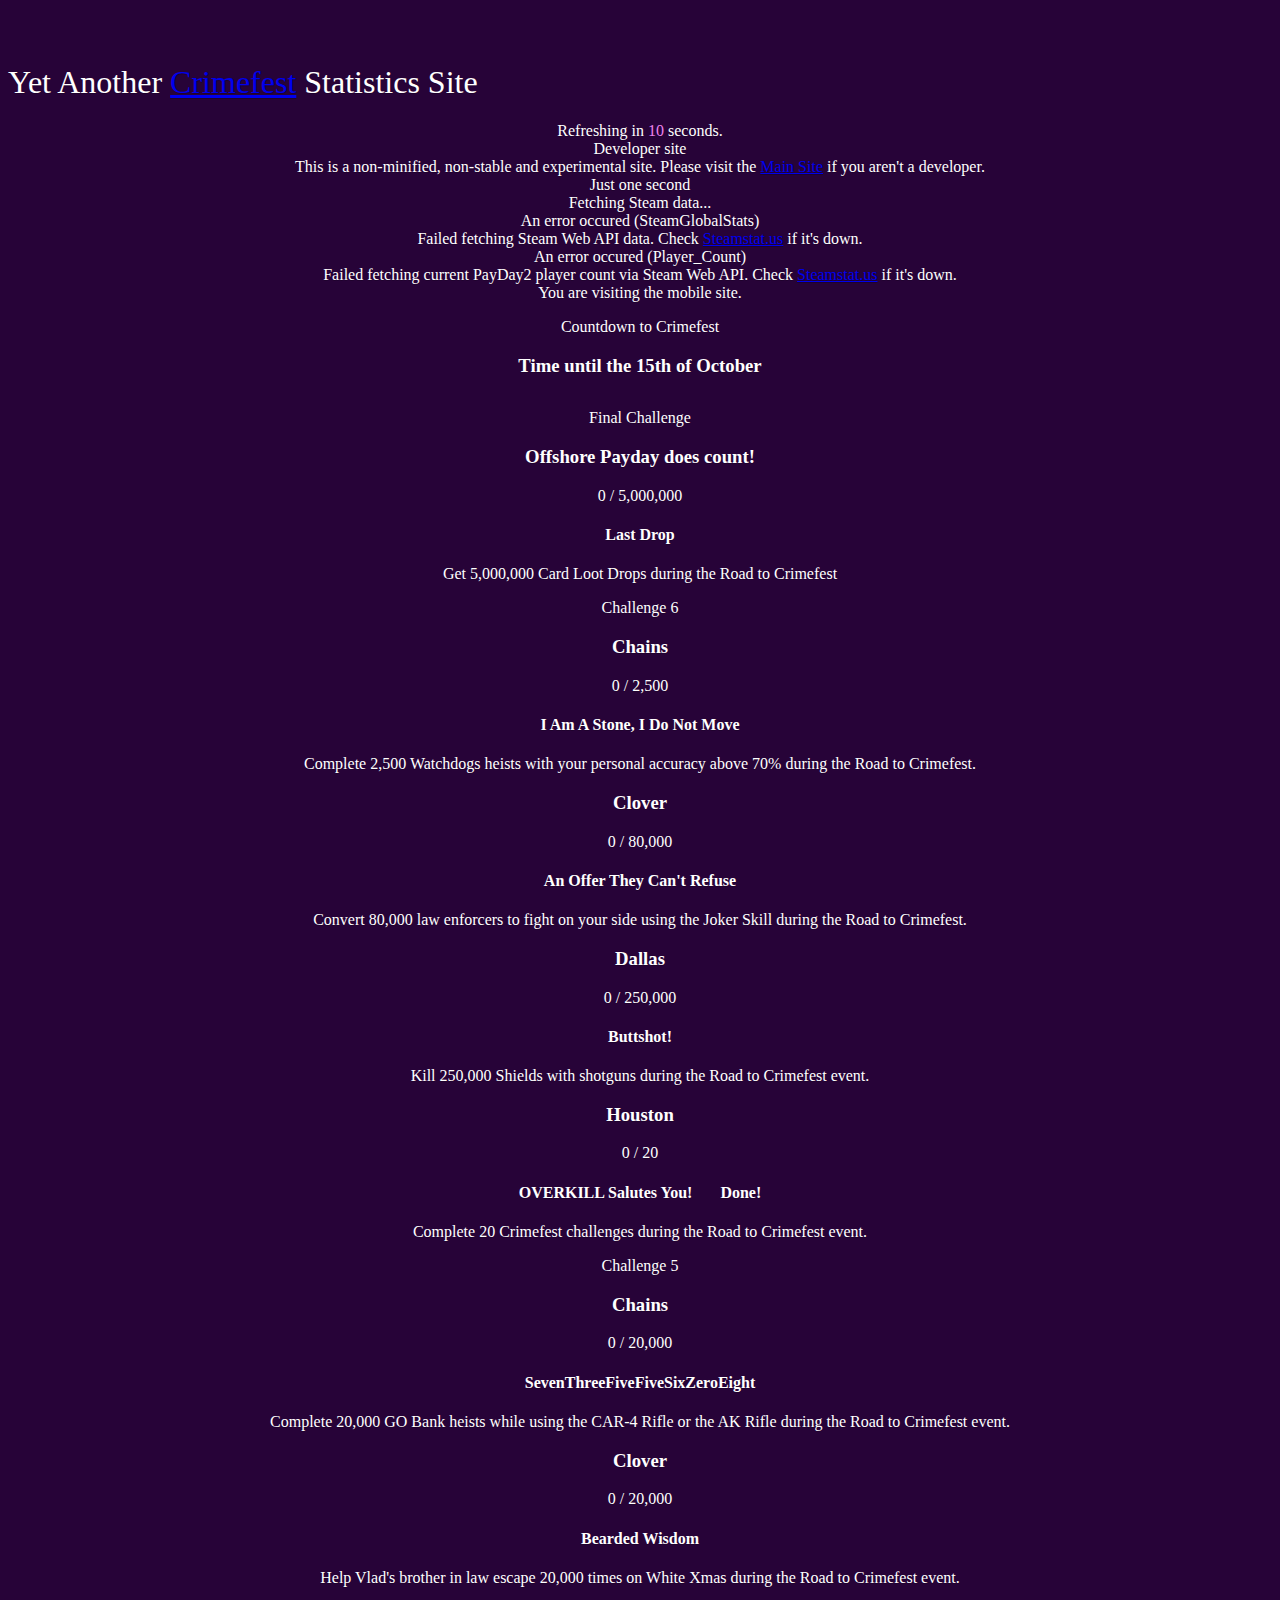
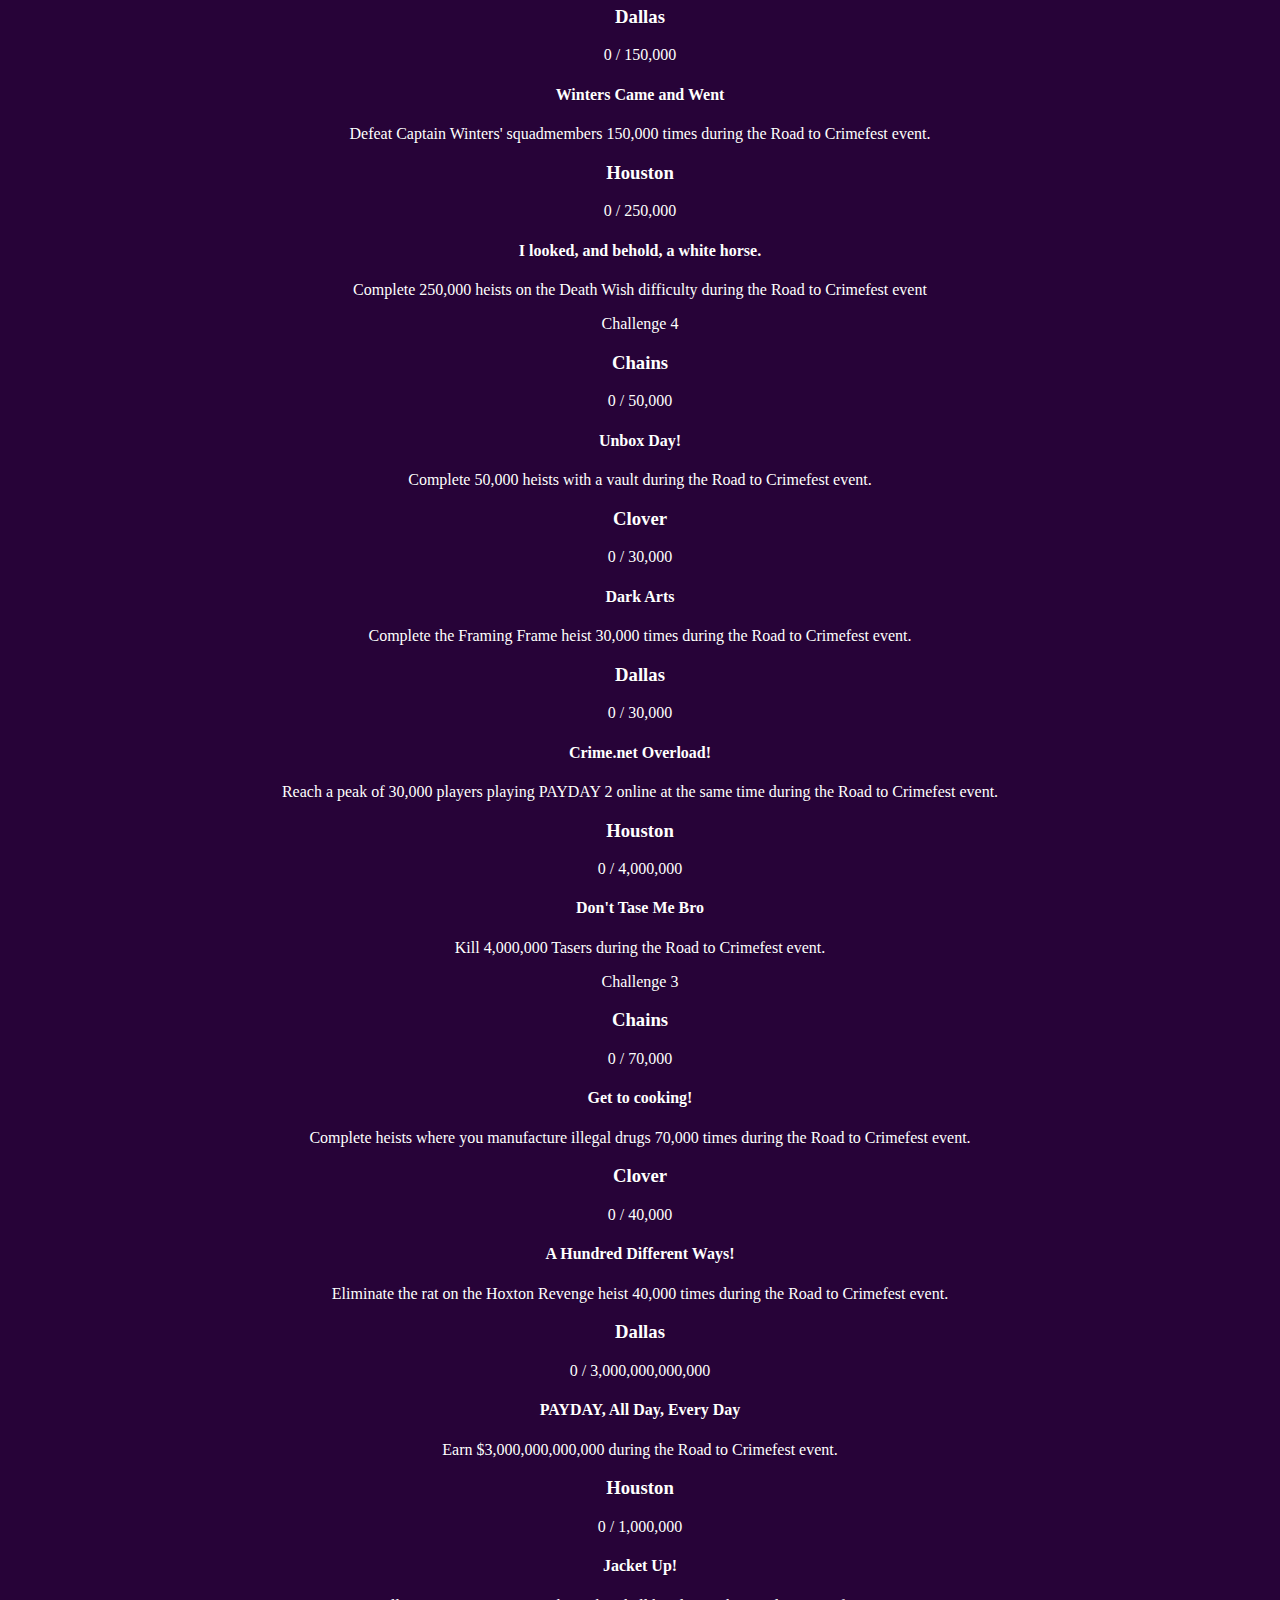
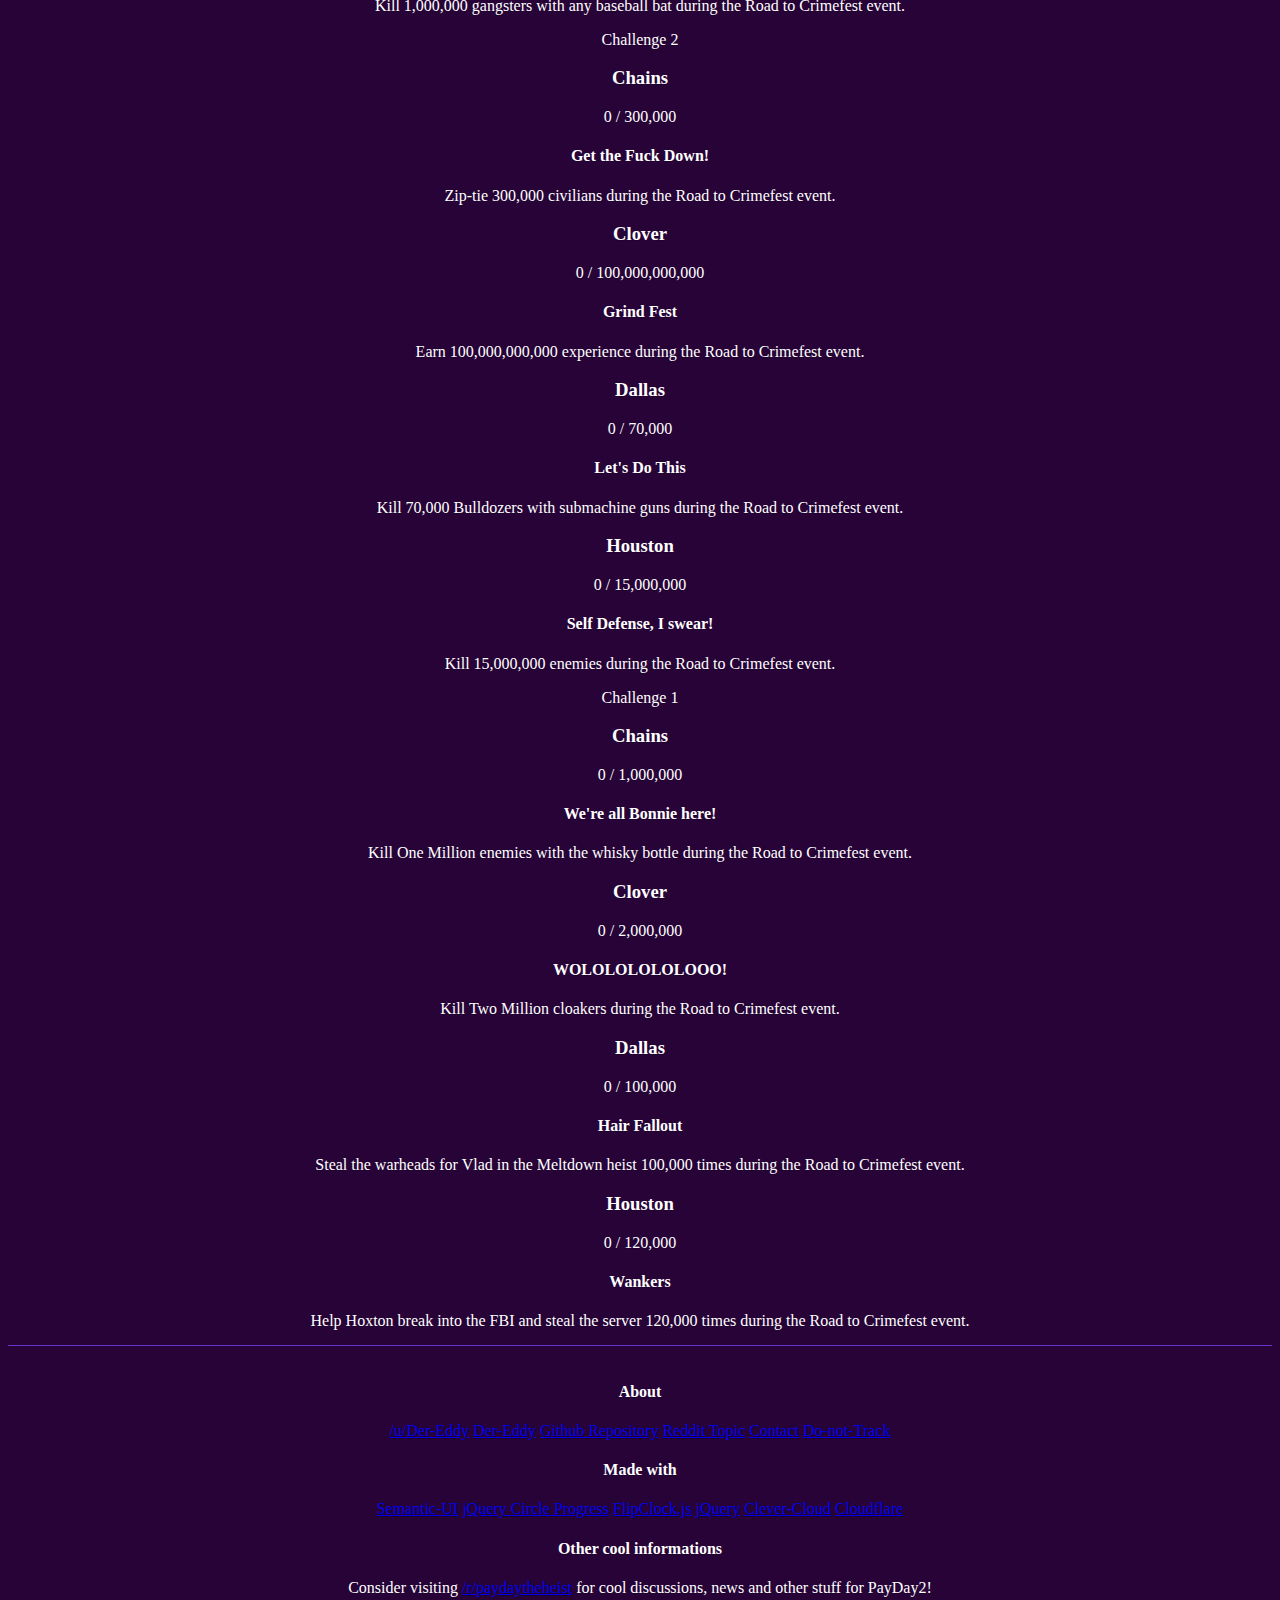
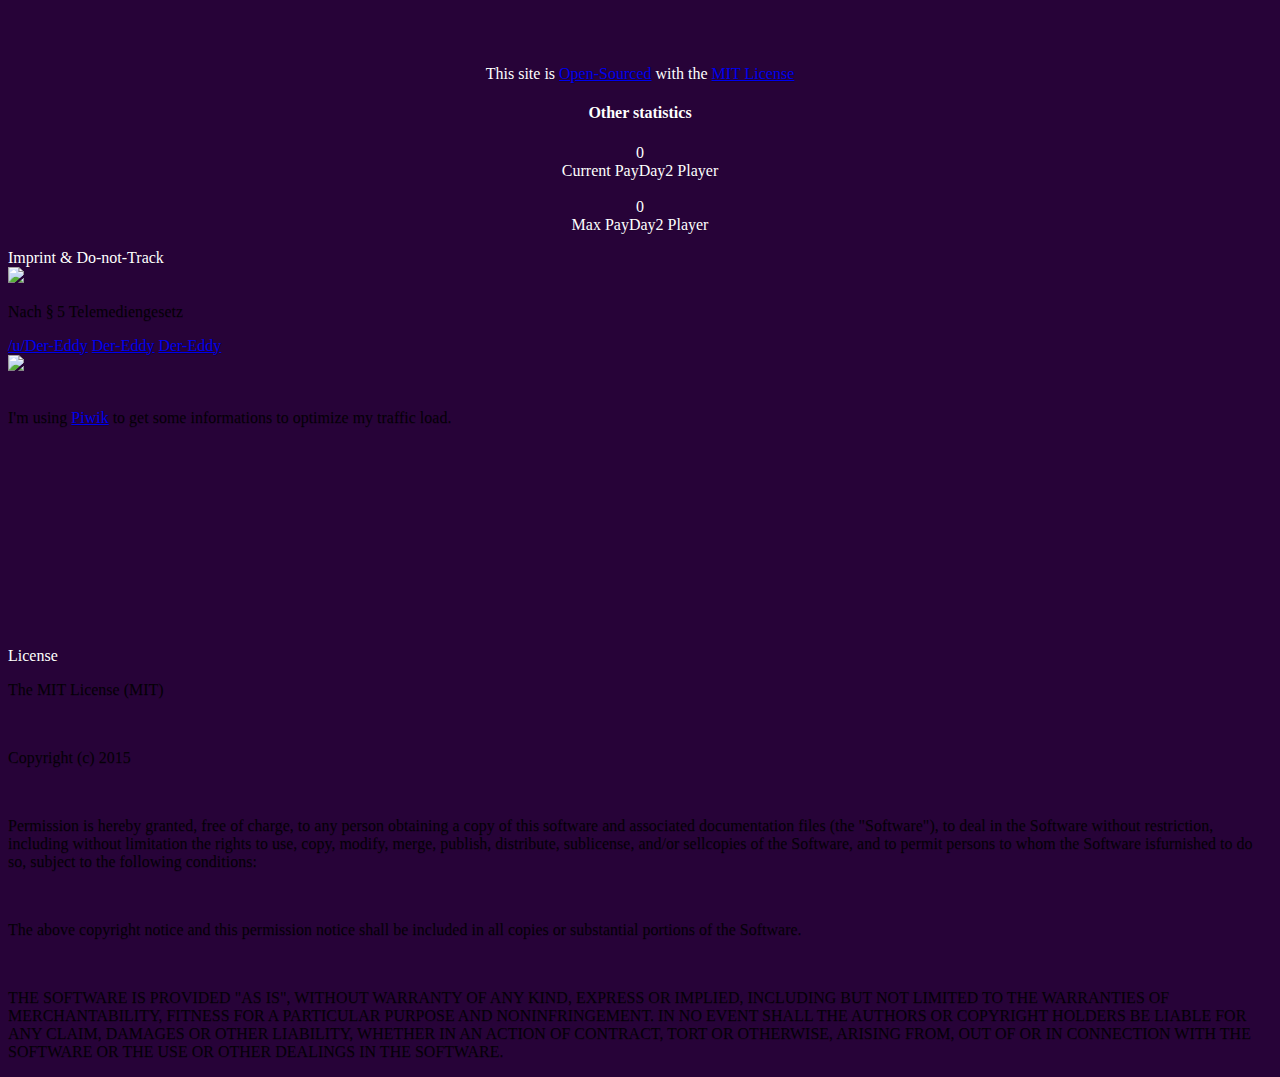
==== commit 66b23e81: "Added countdown timer for the crimefest from FlipClock.js" ====
--- a/index.html
+++ b/index.html
@@ -1 +1 @@
-<!DOCTYPE html><html> <head> <meta charset="utf-8"> <meta name="viewport" content="width=device-width, initial-scale=1.0, maximum-scale=1.0"> <link rel="shortcut icon" href="favicon.ico" type="image/x-icon"/> <link rel="stylesheet" type="text/css" href="semantic-ui/semantic.min.css"> <script src="js/jquery.min.js"></script> <script src="semantic-ui/semantic.min.js"></script> <script src="js/circle-progress.js"></script> <title>YACSS - Crimefest Statistics</title> <style>body{background-color: #270338; color: #ffffff; text-shadow: 0px 1px rgba(0, 0, 0, 0.2)}h1.ui.center.header{margin-top: 2em; color: #ffffff; text-shadow: 0px 1px rgba(0, 0, 0, 0.2); font-weight: 300;}h2.ui.center.header{margin-top: 2em; padding: 2em 0em; color: #ffffff; text-shadow: 0px 1px rgba(0, 0, 0, 0.2)}h3.ui.center.header{color: #ffffff; text-shadow: 0px 1px rgba(0, 0, 0, 0.2)}h4.ui.center.header{color: #ffffff; text-shadow: 0px 1px rgba(0, 0, 0, 0.2)}.column:not(#left){text-align: center!important;}#footer{padding: 15px; margin-top: 15px; border-top: solid #6435C9 1px;}; p{color: #ffffff;}addr{color: rgba(0, 0, 0, 0.87);}.modal p{color: rgba(0, 0, 0, 0.87);}.ui.statistic + .ui.statistic{margin: 0px 0px 0px 1px!important;}.ui.statistic{display: inline;}canvas{max-width: 100%;}.column:not(#left){word-wrap: break-word;}.ui.header .ui.label{margin-left: 1.5em!important;}</style> </head> <body> <h1 class="ui center aligned header">Yet Another <a href="http://www.overkillsoftware.com/games/roadtocrimefest/" target="_blank">Crimefest</a> Statistics Site</h2> <div class="ui one column centered stackable grid container"> <div class="two column centered row"> <div class="column" id="left"> <div class="ui large violet message"> <div class="content"> Refreshing in <span style="color: violet;" id="countdown">10</span> seconds. </div></div><div class="ui icon warning message" id="devMessage"> <i class="warning icon"></i> <div class="content"> <div class="header"> Developer site </div>This is a non-minified, non-stable and experimental site. Please visit the <a href="index.html">Main Site</a> if you aren't a developer. </div></div><div class="ui icon blue message" id="loadingMessage"> <i class="spinner loading icon"></i> <div class="content"> <div class="header"> Just one second </div>Fetching Steam data... </div></div><div class="ui icon error message" id="warningMessage"> <i class="warning sign icon"></i> <div class="content"> <div class="header"> An error occured (SteamGlobalStats) </div>Failed fetching Steam Web API data. Check <a href="https://steamstat.us/" target_"_blank">Steamstat.us</a> if it's down. </div></div><div class="ui icon error message" id="warningCurrentMessage"> <i class="warning sign icon"></i> <div class="content"> <div class="header"> An error occured (Player_Count) </div>Failed fetching current PayDay2 player count via Steam Web API. Check <a href="https://steamstat.us/" target_"_blank">Steamstat.us</a> if it's down. </div></div></div><div class="mobile only column" id="left"> <div class="ui icon info message"> <i class="info icon"></i> <div class="content"> You are visiting the mobile site. </div></div></div></div></div><script>$("#warningMessage").hide(); $("#warningCurrentMessage").hide(); var url=window.location.pathname; var filename=url.substring(url.lastIndexOf('/')+1); if (filename !="index-dev.html"){console.log("You are visiting the developer site of YACSS"); $("#devMessage").hide();}</script> <div class="ui two column centered stackable grid" id="grid"> <div class="five column centered row"> <div class="ui horizontal inverted divider"> <p><i class="ticket icon"></i>Final Challenge</p></div><div class="column"> <h3 class="ui center aligned header">Offshore Payday does count!</h4> <div class="circle Final"></div><span id="FinalNumber">0</span> / 5,000,000 <h4 class="ui center aligned header">Last Drop</h4> Get 5,000,000 Card Loot Drops during the Road to Crimefest </div><div class="ui horizontal inverted divider"> <p><i class="ticket icon"></i>Challenge 6</p></div><div class="column"> <h3 class="ui center aligned header">Chains</h4> <div class="circle ChainsSixth"></div><span id="ChainsSixthNumber">0</span> / 2,500 <h4 class="ui center aligned header">I Am A Stone, I Do Not Move</h4> Complete 2,500 Watchdogs heists with your personal accuracy above 70% during the Road to Crimefest. </div><div class="column"> <h3 class="ui center aligned header">Clover</h4> <div class="circle CloverSixth"></div><span id="CloverSixthNumber">0</span> / 80,000 <h4 class="ui center aligned header">An Offer They Can't Refuse</h4> Convert 80,000 law enforcers to fight on your side using the Joker Skill during the Road to Crimefest. </div><div class="column"> <h3 class="ui center aligned header">Dallas</h4> <div class="circle DallasSixth"></div><span id="DallasSixthNumber">0</span> / 250,000 <h4 class="ui center aligned header">Buttshot!</h4> Kill 250,000 Shields with shotguns during the Road to Crimefest event. </div><div class="column"> <h3 class="ui center aligned header">Houston</h4> <div class="circle HoustonSixth"></div><span id="HoustonSixthNumber">0</span> / 20 <h4 class="ui center aligned header">OVERKILL Salutes You! <a class='ui tag green label'><i class='checkmark icon'></i>Done!</a></h4> Complete 20 Crimefest challenges during the Road to Crimefest event. </div><div class="ui horizontal inverted divider"> <p><i class="ticket icon"></i>Challenge 5</p></div><div class="column"> <h3 class="ui center aligned header">Chains</h4> <div class="circle ChainsFifth"></div><span id="ChainsFifthNumber">0</span> / 20,000 <h4 class="ui center aligned header">SevenThreeFiveFiveSixZeroEight</h4> Complete 20,000 GO Bank heists while using the CAR-4 Rifle or the AK Rifle during the Road to Crimefest event. </div><div class="column"> <h3 class="ui center aligned header">Clover</h4> <div class="circle CloverFifth"></div><span id="CloverFifthNumber">0</span> / 20,000 <h4 class="ui center aligned header">Bearded Wisdom</h4> Help Vlad's brother in law escape 20,000 times on White Xmas during the Road to Crimefest event. </div><div class="column"> <h3 class="ui center aligned header">Dallas</h4> <div class="circle DallasFifth"></div><span id="DallasFifthNumber">0</span> / 150,000 <h4 class="ui center aligned header">Winters Came and Went</h4> Defeat Captain Winters' squadmembers 150,000 times during the Road to Crimefest event. </div><div class="column"> <h3 class="ui center aligned header">Houston</h4> <div class="circle HoustonFifth"></div><span id="HoustonFifthNumber">0</span> / 250,000 <h4 class="ui center aligned header">I looked, and behold, a white horse.</h4> Complete 250,000 heists on the Death Wish difficulty during the Road to Crimefest event </div><div class="ui horizontal inverted divider"> <p><i class="ticket icon"></i>Challenge 4</p></div><div class="column"> <h3 class="ui center aligned header">Chains</h4> <div class="circle ChainsFourth"></div><span id="ChainsFourthNumber">0</span> / 50,000 <h4 class="ui center aligned header">Unbox Day!</h4> Complete 50,000 heists with a vault during the Road to Crimefest event. </div><div class="column"> <h3 class="ui center aligned header">Clover</h4> <div class="circle CloverFourth"></div><span id="CloverFourthNumber">0</span> / 30,000 <h4 class="ui center aligned header">Dark Arts</h4> Complete the Framing Frame heist 30,000 times during the Road to Crimefest event. </div><div class="column"> <h3 class="ui center aligned header">Dallas</h4> <div class="circle DallasFourth"></div><span id="DallasFourthNumber">0</span> / 30,000 <h4 class="ui center aligned header">Crime.net Overload!</h4> Reach a peak of 30,000 players playing PAYDAY 2 online at the same time during the Road to Crimefest event. </div><div class="column"> <h3 class="ui center aligned header">Houston</h4> <div class="circle HoustonFourth"></div><span id="HoustonFourthNumber">0</span> / 4,000,000 <h4 class="ui center aligned header">Don't Tase Me Bro</h4> Kill 4,000,000 Tasers during the Road to Crimefest event. </div><div class="ui horizontal inverted divider"> <p><i class="ticket icon"></i>Challenge 3</p></div><div class="column"> <h3 class="ui center aligned header">Chains</h4> <div class="circle ChainsThird"></div><span id="ChainsThirdNumber">0</span> / 70,000 <h4 class="ui center aligned header">Get to cooking!</h4> Complete heists where you manufacture illegal drugs 70,000 times during the Road to Crimefest event. </div><div class="column"> <h3 class="ui center aligned header">Clover</h4> <div class="circle CloverThird"></div><span id="CloverThirdNumber">0</span> / 40,000 <h4 class="ui center aligned header">A Hundred Different Ways!</h4> Eliminate the rat on the Hoxton Revenge heist 40,000 times during the Road to Crimefest event. </div><div class="column"> <h3 class="ui center aligned header">Dallas</h4> <div class="circle DallasThird"></div><span id="DallasThirdNumber">0</span> / 3,000,000,000,000 <h4 class="ui center aligned header">PAYDAY, All Day, Every Day</h4> Earn $3,000,000,000,000 during the Road to Crimefest event. </div><div class="column"> <h3 class="ui center aligned header">Houston</h4> <div class="circle HoustonThird"></div><span id="HoustonThirdNumber">0</span> / 1,000,000 <h4 class="ui center aligned header">Jacket Up!</h4> Kill 1,000,000 gangsters with any baseball bat during the Road to Crimefest event. </div><div class="ui horizontal inverted divider"> <p><i class="ticket icon"></i>Challenge 2</p></div><div class="column"> <h3 class="ui center aligned header">Chains</h4> <div class="circle ChainsSecond"></div><span id="ChainsSecondNumber">0</span> / 300,000 <h4 class="ui center aligned header">Get the Fuck Down!</h4> Zip-tie 300,000 civilians during the Road to Crimefest event. </div><div class="column"> <h3 class="ui center aligned header">Clover</h4> <div class="circle CloverSecond"></div><span id="CloverSecondNumber">0</span> / 100,000,000,000 <h4 class="ui center aligned header">Grind Fest</h4> Earn 100,000,000,000 experience during the Road to Crimefest event. </div><div class="column"> <h3 class="ui center aligned header">Dallas</h4> <div class="circle DallasSecond"></div><span id="DallasSecondNumber">0</span> / 70,000 <h4 class="ui center aligned header">Let's Do This</h4> Kill 70,000 Bulldozers with submachine guns during the Road to Crimefest event. </div><div class="column"> <h3 class="ui center aligned header">Houston</h4> <div class="circle HoustonSecond"></div><span id="HoustonSecondNumber">0</span> / 15,000,000 <h4 class="ui center aligned header">Self Defense, I swear!</h4> Kill 15,000,000 enemies during the Road to Crimefest event. </div><div class="ui horizontal inverted divider"> <p><i class="ticket icon"></i>Challenge 1</p></div><div class="column"> <h3 class="ui center aligned header">Chains</h4> <div class="circle ChainsFirst"></div><span id="ChainsFirstNumber">0</span> / 1,000,000 <h4 class="ui center aligned header">We're all Bonnie here!</h4> Kill One Million enemies with the whisky bottle during the Road to Crimefest event. </div><div class="column"> <h3 class="ui center aligned header">Clover</h4> <div class="circle CloverFirst"></div><span id="CloverFirstNumber">0</span> / 2,000,000 <h4 class="ui center aligned header">WOLOLOLOLOLOOO!</h4> Kill Two Million cloakers during the Road to Crimefest event. </div><div class="column"> <h3 class="ui center aligned header">Dallas</h4> <div class="circle DallasFirst"></div><span id="DallasFirstNumber">0</span> / 100,000 <h4 class="ui center aligned header">Hair Fallout</h4> Steal the warheads for Vlad in the Meltdown heist 100,000 times during the Road to Crimefest event. </div><div class="column"> <h3 class="ui center aligned header">Houston</h4> <div class="circle HoustonFirst"></div><span id="HoustonFirstNumber">0</span> / 120,000 <h4 class="ui center aligned header">Wankers</h4> Help Hoxton break into the FBI and steal the server 120,000 times during the Road to Crimefest event. </div></div></div><div class="ui inverted vertical footer segment" id="footer"> <div class="ui container"> <div class="ui stackable inverted divided equal height stackable grid"> <div class="three wide column"> <h4 class="ui inverted header">About</h4> <div class="ui inverted link list"> <a href="https://www.reddit.com/user/Der-Eddy/" class="item"><i class="reddit square icon"></i> /u/Der-Eddy</a> <a href="http://steamcommunity.com/id/der-eddy/" class="item"><i class="steam square icon"></i> Der-Eddy</a> <a href="https://github.com/Der-Eddy/crimefest-statistics" class="item"><i class="github square icon"></i> Github Repository</a> <a href="https://www.reddit.com/r/paydaytheheist/comments/3net30/yet_another_crimefest_statistics_site_link_inside/" class="item"><i class="reddit square icon"></i> Reddit Topic</a> <a href="#" class="item" onclick="$('#imprint').modal('show');"><i class="info icon"></i> Contact</a> <a href="#" class="item" onclick="$('#imprint').modal('show');"><i class="info icon"></i> Do-not-Track</a> </div></div><div class="three wide column"> <h4 class="ui inverted header">Made with</h4> <div class="ui inverted link list"> <a href="http://semantic-ui.com/" class="item"><i class="css3 icon"></i> Semantic-UI</a> <a href="https://github.com/kottenator/jquery-circle-progress" class="item"><i class="circle notched icon"></i> jQuery Circle Progress</a> <a href="http://jquery.com/" class="item"><i class="html5 icon"></i> jQuery</a> <a href="https://www.clever-cloud.com/en/" class="item"><i class="cloud icon"></i> Clever-Cloud</a> <a href="https://www.cloudflare.com/" class="item"><i class="soundcloud icon"></i> Cloudflare</a> </div></div><div class="five wide column"> <h4 class="ui inverted header">Other cool informations</h4> <p>Consider visiting <a href="https://www.reddit.com/r/paydaytheheist">/r/paydaytheheist</a> for cool discussions, news and other stuff for PayDay2!</p><br><br><p>This site is <a href="https://github.com/Der-Eddy/crimefest-statistics">Open-Sourced</a> with the <a href="#" onclick="$('#license').modal('show');">MIT License</a></p></div><div class="four wide column"> <h4 class="ui inverted header">Other statistics</h4> <div class="ui tiny inverted statistic"> <div class="value" id="currentPlayer"> 0 </div><div class="label"> Current PayDay2 Player </div></div><div class="ui tiny inverted statistic" data-content="During Crimefest" id="maxPlayerStatistic"> <div class="value" id="maxPlayer"> 0 </div><div class="label"> Max PayDay2 Player </div></div></div></div></div></div><div class="ui modal" id="imprint"> <i class="close icon"></i> <div class="header"> Imprint & Do-not-Track </div><div class="image content"> <div class="ui medium image"> <img src="/img/StrichHalb.png"> </div><div class="description"> <p>Nach § 5 Telemediengesetz</p><div class="ui link list"> <a href="https://www.reddit.com/user/Der-Eddy/" class="item"><i class="reddit square icon"></i> /u/Der-Eddy</a> <a href="http://steamcommunity.com/id/der-eddy/" class="item"><i class="steam square icon"></i> Der-Eddy</a> <a href="https://github.com/Der-Eddy" class="item"><i class="github square icon"></i> Der-Eddy</a> </div><img src="img/imprint.png"> <br><br><p>I'm using <a href="http://piwik.org/">Piwik</a> to get some informations to optimize my traffic load.</p><iframe style="border: 0; height: 200px; width: 600px;" src="http://crimefest.eddydev.de/piwik/index.php?module=CoreAdminHome&action=optOut&language=de"></iframe> </div></div></div><div class="ui small modal" id="license"> <i class="close icon"></i> <div class="header"> License </div><div class="content"> <div class="description"> <p>The MIT License (MIT)</p><br><p>Copyright (c) 2015</p><br><p>Permission is hereby granted, free of charge, to any person obtaining a copy of this software and associated documentation files (the "Software"), to deal in the Software without restriction, including without limitation the rights to use, copy, modify, merge, publish, distribute, sublicense, and/or sellcopies of the Software, and to permit persons to whom the Software isfurnished to do so, subject to the following conditions:</p><br><p>The above copyright notice and this permission notice shall be included in all copies or substantial portions of the Software.</p><br><p>THE SOFTWARE IS PROVIDED "AS IS", WITHOUT WARRANTY OF ANY KIND, EXPRESS OR IMPLIED, INCLUDING BUT NOT LIMITED TO THE WARRANTIES OF MERCHANTABILITY, FITNESS FOR A PARTICULAR PURPOSE AND NONINFRINGEMENT. IN NO EVENT SHALL THE AUTHORS OR COPYRIGHT HOLDERS BE LIABLE FOR ANY CLAIM, DAMAGES OR OTHER LIABILITY, WHETHER IN AN ACTION OF CONTRACT, TORT OR OTHERWISE, ARISING FROM, OUT OF OR IN CONNECTION WITH THE SOFTWARE OR THE USE OR OTHER DEALINGS IN THE SOFTWARE.</p></div></div></div><script>var ChainsFirst=$('.ChainsFirst.circle').circleProgress({value: 0, size: 150, startAngle: 1.5 * Math.PI, thickness: 20, reverse: true, fill:{image: "img/circle-bg.jpg",}}); ChainsFirst.on('circle-animation-progress', function(e, v, stepValue){var obj=$(this).data('circle-progress'), ctx=obj.ctx, s=obj.size, sv=(100 * stepValue).toFixed(), fill=obj.arcFill; ctx.save(); ctx.font=s / 4.0 + "px sans-serif"; ctx.textAlign='center'; ctx.textBaseline='middle'; ctx.fillStyle=fill; ctx.fillText(sv + '%', s / 2, s / 2); ctx.restore();}); var DallasFirst=$('.DallasFirst.circle').circleProgress({value: 0, size: 150, startAngle: 1.5 * Math.PI, thickness: 20, reverse: true, fill:{image: "img/circle-bg.jpg",}}); DallasFirst.on('circle-animation-progress', function(e, v, stepValue){var obj=$(this).data('circle-progress'), ctx=obj.ctx, s=obj.size, sv=(100 * stepValue).toFixed(), fill=obj.arcFill; ctx.save(); ctx.font=s / 4.0 + "px sans-serif"; ctx.textAlign='center'; ctx.textBaseline='middle'; ctx.fillStyle=fill; ctx.fillText(sv + '%', s / 2, s / 2); ctx.restore();}); var CloverFirst=$('.CloverFirst.circle').circleProgress({value: 0, size: 150, startAngle: 1.5 * Math.PI, thickness: 20, reverse: true, fill:{image: "img/circle-bg.jpg",}}); CloverFirst.on('circle-animation-progress', function(e, v, stepValue){var obj=$(this).data('circle-progress'), ctx=obj.ctx, s=obj.size, sv=(100 * stepValue).toFixed(), fill=obj.arcFill; ctx.save(); ctx.font=s / 4.0 + "px sans-serif"; ctx.textAlign='center'; ctx.textBaseline='middle'; ctx.fillStyle=fill; ctx.fillText(sv + '%', s / 2, s / 2); ctx.restore();}); var HoustonFirst=$('.HoustonFirst.circle').circleProgress({value: 0, size: 150, startAngle: 1.5 * Math.PI, thickness: 20, reverse: true, fill:{image: "img/circle-bg.jpg",}}); var ChainsSecond=$('.ChainsSecond.circle').circleProgress({value: 0, size: 150, startAngle: 1.5 * Math.PI, thickness: 20, reverse: true, fill:{image: "img/circle-bg.jpg",}}); ChainsSecond.on('circle-animation-progress', function(e, v, stepValue){var obj=$(this).data('circle-progress'), ctx=obj.ctx, s=obj.size, sv=(100 * stepValue).toFixed(), fill=obj.arcFill; ctx.save(); ctx.font=s / 6.0 + "px sans-serif"; ctx.textAlign='center'; ctx.textBaseline='middle'; ctx.fillStyle=fill; ctx.fillText(sv + '%', s / 2, s / 2); ctx.restore();}); var DallasSecond=$('.DallasSecond.circle').circleProgress({value: 0, size: 150, startAngle: 1.5 * Math.PI, thickness: 20, reverse: true, fill:{image: "img/circle-bg.jpg",}}); DallasSecond.on('circle-animation-progress', function(e, v, stepValue){var obj=$(this).data('circle-progress'), ctx=obj.ctx, s=obj.size, sv=(100 * stepValue).toFixed(), fill=obj.arcFill; ctx.save(); ctx.font=s / 4.0 + "px sans-serif"; ctx.textAlign='center'; ctx.textBaseline='middle'; ctx.fillStyle=fill; ctx.fillText(sv + '%', s / 2, s / 2); ctx.restore();}); var CloverSecond=$('.CloverSecond.circle').circleProgress({value: 0, size: 150, startAngle: 1.5 * Math.PI, thickness: 20, reverse: true, fill:{image: "img/circle-bg.jpg",}}); CloverSecond.on('circle-animation-progress', function(e, v, stepValue){var obj=$(this).data('circle-progress'), ctx=obj.ctx, s=obj.size, sv=(100 * stepValue).toFixed(), fill=obj.arcFill; ctx.save(); ctx.font=s / 5.0 + "px sans-serif"; ctx.textAlign='center'; ctx.textBaseline='middle'; ctx.fillStyle=fill; ctx.fillText(sv + '%', s / 2, s / 2); ctx.restore();}); var HoustonSecond=$('.HoustonSecond.circle').circleProgress({value: 0, size: 150, startAngle: 1.5 * Math.PI, thickness: 20, reverse: true, fill:{image: "img/circle-bg.jpg",}}); HoustonSecond.on('circle-animation-progress', function(e, v, stepValue){var obj=$(this).data('circle-progress'), ctx=obj.ctx, s=obj.size, sv=(100 * stepValue).toFixed(), fill=obj.arcFill; ctx.save(); ctx.font=s / 5.0 + "px sans-serif"; ctx.textAlign='center'; ctx.textBaseline='middle'; ctx.fillStyle=fill; ctx.fillText(sv + '%', s / 2, s / 2); ctx.restore();}); var ChainsThird=$('.ChainsThird.circle').circleProgress({value: 0, size: 150, startAngle: 1.5 * Math.PI, thickness: 20, reverse: true, fill:{image: "img/circle-bg.jpg",}}); ChainsThird.on('circle-animation-progress', function(e, v, stepValue){var obj=$(this).data('circle-progress'), ctx=obj.ctx, s=obj.size, sv=(100 * stepValue).toFixed(), fill=obj.arcFill; ctx.save(); ctx.font=s / 4.0 + "px sans-serif"; ctx.textAlign='center'; ctx.textBaseline='middle'; ctx.fillStyle=fill; ctx.fillText(sv + '%', s / 2, s / 2); ctx.restore();}); var DallasThird=$('.DallasThird.circle').circleProgress({value: 0, size: 150, startAngle: 1.5 * Math.PI, thickness: 20, reverse: true, fill:{image: "img/circle-bg.jpg",}}); DallasThird.on('circle-animation-progress', function(e, v, stepValue){var obj=$(this).data('circle-progress'), ctx=obj.ctx, s=obj.size, sv=(100 * stepValue).toFixed(), fill=obj.arcFill; ctx.save(); ctx.font=s / 4.0 + "px sans-serif"; ctx.textAlign='center'; ctx.textBaseline='middle'; ctx.fillStyle=fill; ctx.fillText(sv + '%', s / 2, s / 2); ctx.restore();}); var CloverThird=$('.CloverThird.circle').circleProgress({value: 0, size: 150, startAngle: 1.5 * Math.PI, thickness: 20, reverse: true, fill:{image: "img/circle-bg.jpg",}}); CloverThird.on('circle-animation-progress', function(e, v, stepValue){var obj=$(this).data('circle-progress'), ctx=obj.ctx, s=obj.size, sv=(100 * stepValue).toFixed(), fill=obj.arcFill; ctx.save(); ctx.font=s / 4.0 + "px sans-serif"; ctx.textAlign='center'; ctx.textBaseline='middle'; ctx.fillStyle=fill; ctx.fillText(sv + '%', s / 2, s / 2); ctx.restore();}); var HoustonThird=$('.HoustonThird.circle').circleProgress({value: 0, size: 150, startAngle: 1.5 * Math.PI, thickness: 20, reverse: true, fill:{image: "img/circle-bg.jpg",}}); HoustonThird.on('circle-animation-progress', function(e, v, stepValue){var obj=$(this).data('circle-progress'), ctx=obj.ctx, s=obj.size, sv=(100 * stepValue).toFixed(), fill=obj.arcFill; ctx.save(); ctx.font=s / 4.0 + "px sans-serif"; ctx.textAlign='center'; ctx.textBaseline='middle'; ctx.fillStyle=fill; ctx.fillText(sv + '%', s / 2, s / 2); ctx.restore();}); HoustonFirst.on('circle-animation-progress', function(e, v, stepValue){var obj=$(this).data('circle-progress'), ctx=obj.ctx, s=obj.size, sv=(100 * stepValue).toFixed(), fill=obj.arcFill; ctx.save(); ctx.font=s / 4.0 + "px sans-serif"; ctx.textAlign='center'; ctx.textBaseline='middle'; ctx.fillStyle=fill; ctx.fillText(sv + '%', s / 2, s / 2); ctx.restore();}); var ChainsFourth=$('.ChainsFourth.circle').circleProgress({value: 0, size: 150, startAngle: 1.5 * Math.PI, thickness: 20, reverse: true, fill:{image: "img/circle-bg.jpg",}}); ChainsFourth.on('circle-animation-progress', function(e, v, stepValue){var obj=$(this).data('circle-progress'), ctx=obj.ctx, s=obj.size, sv=(100 * stepValue).toFixed(), fill=obj.arcFill; ctx.save(); ctx.font=s / 4.5 + "px sans-serif"; ctx.textAlign='center'; ctx.textBaseline='middle'; ctx.fillStyle=fill; ctx.fillText(sv + '%', s / 2, s / 2); ctx.restore();}); var DallasFourth=$('.DallasFourth.circle').circleProgress({value: 0, size: 150, startAngle: 1.5 * Math.PI, thickness: 20, reverse: true, fill:{image: "img/circle-bg.jpg",}}); DallasFourth.on('circle-animation-progress', function(e, v, stepValue){var obj=$(this).data('circle-progress'), ctx=obj.ctx, s=obj.size, sv=(100 * stepValue).toFixed(), fill=obj.arcFill; ctx.save(); ctx.font=s / 4.0 + "px sans-serif"; ctx.textAlign='center'; ctx.textBaseline='middle'; ctx.fillStyle=fill; ctx.fillText(sv + '%', s / 2, s / 2); ctx.restore();}); var CloverFourth=$('.CloverFourth.circle').circleProgress({value: 0, size: 150, startAngle: 1.5 * Math.PI, thickness: 20, reverse: true, fill:{image: "img/circle-bg.jpg",}}); CloverFourth.on('circle-animation-progress', function(e, v, stepValue){var obj=$(this).data('circle-progress'), ctx=obj.ctx, s=obj.size, sv=(100 * stepValue).toFixed(), fill=obj.arcFill; ctx.save(); ctx.font=s / 4.0 + "px sans-serif"; ctx.textAlign='center'; ctx.textBaseline='middle'; ctx.fillStyle=fill; ctx.fillText(sv + '%', s / 2, s / 2); ctx.restore();}); var HoustonFourth=$('.HoustonFourth.circle').circleProgress({value: 0, size: 150, startAngle: 1.5 * Math.PI, thickness: 20, reverse: true, fill:{image: "img/circle-bg.jpg",}}); HoustonFourth.on('circle-animation-progress', function(e, v, stepValue){var obj=$(this).data('circle-progress'), ctx=obj.ctx, s=obj.size, sv=(100 * stepValue).toFixed(), fill=obj.arcFill; ctx.save(); ctx.font=s / 4.0 + "px sans-serif"; ctx.textAlign='center'; ctx.textBaseline='middle'; ctx.fillStyle=fill; ctx.fillText(sv + '%', s / 2, s / 2); ctx.restore();}); var ChainsFifth=$('.ChainsFifth.circle').circleProgress({value: 0, size: 150, startAngle: 1.5 * Math.PI, thickness: 20, reverse: true, fill:{image: "img/circle-bg.jpg",}}); ChainsFifth.on('circle-animation-progress', function(e, v, stepValue){var obj=$(this).data('circle-progress'), ctx=obj.ctx, s=obj.size, sv=(100 * stepValue).toFixed(), fill=obj.arcFill; ctx.save(); ctx.font=s / 4.0 + "px sans-serif"; ctx.textAlign='center'; ctx.textBaseline='middle'; ctx.fillStyle=fill; ctx.fillText(sv + '%', s / 2, s / 2); ctx.restore();}); var DallasFifth=$('.DallasFifth.circle').circleProgress({value: 0, size: 150, startAngle: 1.5 * Math.PI, thickness: 20, reverse: true, fill:{image: "img/circle-bg.jpg",}}); DallasFifth.on('circle-animation-progress', function(e, v, stepValue){var obj=$(this).data('circle-progress'), ctx=obj.ctx, s=obj.size, sv=(100 * stepValue).toFixed(), fill=obj.arcFill; ctx.save(); ctx.font=s / 4.0 + "px sans-serif"; ctx.textAlign='center'; ctx.textBaseline='middle'; ctx.fillStyle=fill; ctx.fillText(sv + '%', s / 2, s / 2); ctx.restore();}); var CloverFifth=$('.CloverFifth.circle').circleProgress({value: 0, size: 150, startAngle: 1.5 * Math.PI, thickness: 20, reverse: true, fill:{image: "img/circle-bg.jpg",}}); CloverFifth.on('circle-animation-progress', function(e, v, stepValue){var obj=$(this).data('circle-progress'), ctx=obj.ctx, s=obj.size, sv=(100 * stepValue).toFixed(), fill=obj.arcFill; ctx.save(); ctx.font=s / 4.0 + "px sans-serif"; ctx.textAlign='center'; ctx.textBaseline='middle'; ctx.fillStyle=fill; ctx.fillText(sv + '%', s / 2, s / 2); ctx.restore();}); var HoustonFifth=$('.HoustonFifth.circle').circleProgress({value: 0, size: 150, startAngle: 1.5 * Math.PI, thickness: 20, reverse: true, fill:{image: "img/circle-bg.jpg",}}); HoustonFifth.on('circle-animation-progress', function(e, v, stepValue){var obj=$(this).data('circle-progress'), ctx=obj.ctx, s=obj.size, sv=(100 * stepValue).toFixed(), fill=obj.arcFill; ctx.save(); ctx.font=s / 4.0 + "px sans-serif"; ctx.textAlign='center'; ctx.textBaseline='middle'; ctx.fillStyle=fill; ctx.fillText(sv + '%', s / 2, s / 2); ctx.restore();}); var ChainsSixth=$('.ChainsSixth.circle').circleProgress({value: 0, size: 150, startAngle: 1.5 * Math.PI, thickness: 20, reverse: true, fill:{image: "img/circle-bg.jpg",}}); ChainsSixth.on('circle-animation-progress', function(e, v, stepValue){var obj=$(this).data('circle-progress'), ctx=obj.ctx, s=obj.size, sv=(100 * stepValue).toFixed(), fill=obj.arcFill; ctx.save(); ctx.font=s / 4.0 + "px sans-serif"; ctx.textAlign='center'; ctx.textBaseline='middle'; ctx.fillStyle=fill; ctx.fillText(sv + '%', s / 2, s / 2); ctx.restore();}); var DallasSixth=$('.DallasSixth.circle').circleProgress({value: 0, size: 150, startAngle: 1.5 * Math.PI, thickness: 20, reverse: true, fill:{image: "img/circle-bg.jpg",}}); DallasSixth.on('circle-animation-progress', function(e, v, stepValue){var obj=$(this).data('circle-progress'), ctx=obj.ctx, s=obj.size, sv=(100 * stepValue).toFixed(), fill=obj.arcFill; ctx.save(); ctx.font=s / 4.0 + "px sans-serif"; ctx.textAlign='center'; ctx.textBaseline='middle'; ctx.fillStyle=fill; ctx.fillText(sv + '%', s / 2, s / 2); ctx.restore();}); var CloverSixth=$('.CloverSixth.circle').circleProgress({value: 0, size: 150, startAngle: 1.5 * Math.PI, thickness: 20, reverse: true, fill:{image: "img/circle-bg.jpg",}}); CloverSixth.on('circle-animation-progress', function(e, v, stepValue){var obj=$(this).data('circle-progress'), ctx=obj.ctx, s=obj.size, sv=(100 * stepValue).toFixed(), fill=obj.arcFill; ctx.save(); ctx.font=s / 4.0 + "px sans-serif"; ctx.textAlign='center'; ctx.textBaseline='middle'; ctx.fillStyle=fill; ctx.fillText(sv + '%', s / 2, s / 2); ctx.restore();}); var HoustonSixth=$('.HoustonSixth.circle').circleProgress({value: 0, size: 150, startAngle: 1.5 * Math.PI, thickness: 20, reverse: true, fill:{image: "img/circle-bg.jpg",}}); HoustonSixth.on('circle-animation-progress', function(e, v, stepValue){var obj=$(this).data('circle-progress'), ctx=obj.ctx, s=obj.size, sv=(100 * stepValue).toFixed(), fill=obj.arcFill; ctx.save(); ctx.font=s / 4.0 + "px sans-serif"; ctx.textAlign='center'; ctx.textBaseline='middle'; ctx.fillStyle=fill; ctx.fillText(sv + '%', s / 2, s / 2); ctx.restore();}); var Final=$('.Final.circle').circleProgress({value: 0, size: 200, startAngle: 1.5 * Math.PI, thickness: 20, reverse: true, fill:{image: "img/circle-bg.jpg",}}); Final.on('circle-animation-progress', function(e, v, stepValue){var obj=$(this).data('circle-progress'), ctx=obj.ctx, s=obj.size, sv=(100 * stepValue).toFixed(), fill=obj.arcFill; ctx.save(); ctx.font=s / 4.0 + "px sans-serif"; ctx.textAlign='center'; ctx.textBaseline='middle'; ctx.fillStyle=fill; ctx.fillText(sv + '%', s / 2, s / 2); ctx.restore();}); function refresh(doneTag){$("#warningMessage").fadeOut(); $("#warningCurrentMessage").fadeOut(); $.getJSON( "apiv2.php", function( data ){$("#loadingMessage").fadeOut(); var Final=parseInt(data.response.globalstats.crimefest_challenge_final.total); $("#FinalNumber").text(Final.toLocaleString()); $('.Final').circleProgress('value', Final / 5000000); var ChainsSixth=parseInt(data.response.globalstats.crimefest_challenge_chains_6.total); $("#ChainsSixthNumber").text(ChainsSixth.toLocaleString()); $('.ChainsSixth').circleProgress('value', ChainsSixth / 2500); var DallasSixth=parseInt(data.response.globalstats.crimefest_challenge_dallas_6.total); $("#DallasSixthNumber").text(DallasSixth.toLocaleString()); $('.DallasSixth').circleProgress('value', DallasSixth / 250000); var CloverSixth=parseInt(data.response.globalstats.crimefest_challenge_clover_6.total); $("#CloverSixthNumber").text(CloverSixth.toLocaleString()); $('.CloverSixth').circleProgress('value', CloverSixth / 80000); var ChainsFifth=parseInt(data.response.globalstats.crimefest_challenge_chains_5.total); $("#ChainsFifthNumber").text(ChainsFifth.toLocaleString()); $('.ChainsFifth').circleProgress('value', ChainsFifth / 20000); var DallasFifth=parseInt(data.response.globalstats.crimefest_challenge_dallas_5.total); $("#DallasFifthNumber").text(DallasFifth.toLocaleString()); $('.DallasFifth').circleProgress('value', DallasFifth / 150000); var CloverFifth=parseInt(data.response.globalstats.crimefest_challenge_clover_5.total); $("#CloverFifthNumber").text(CloverFifth.toLocaleString()); $('.CloverFifth').circleProgress('value', CloverFifth / 20000); var HoustonFifth=parseInt(data.response.globalstats.crimefest_challenge_houston_5.total); $("#HoustonFifthNumber").text(HoustonFifth.toLocaleString()); $('.HoustonFifth').circleProgress('value', HoustonFifth / 250000); var ChainsFourth=parseInt(data.response.globalstats.crimefest_challenge_chains_4.total); $("#ChainsFourthNumber").text(ChainsFourth.toLocaleString()); $('.ChainsFourth').circleProgress('value', ChainsFourth / 50000); var CloverFourth=parseInt(data.response.globalstats.crimefest_challenge_clover_4.total); $("#CloverFourthNumber").text(CloverFourth.toLocaleString()); $('.CloverFourth').circleProgress('value', CloverFourth / 30000); var HoustonFourth=parseInt(data.response.globalstats.crimefest_challenge_houston_4.total); $("#HoustonFourthNumber").text(HoustonFourth.toLocaleString()); $('.HoustonFourth').circleProgress('value', HoustonFourth / 4000000); var ChainsThird=parseInt(data.response.globalstats.crimefest_challenge_chains_3.total); $("#ChainsThirdNumber").text(ChainsThird.toLocaleString()); $('.ChainsThird').circleProgress('value', ChainsThird / 70000); var DallasThird=parseInt(data.response.globalstats.crimefest_challenge_dallas_3.total) * 10000; $("#DallasThirdNumber").text(DallasThird.toLocaleString()); $('.DallasThird').circleProgress('value', DallasThird / 3000000000000); var CloverThird=parseInt(data.response.globalstats.crimefest_challenge_clover_3.total); $("#CloverThirdNumber").text(CloverThird.toLocaleString()); $('.CloverThird').circleProgress('value', CloverThird / 40000); var HoustonThird=parseInt(data.response.globalstats.crimefest_challenge_houston_3.total); $("#HoustonThirdNumber").text(HoustonThird.toLocaleString()); $('.HoustonThird').circleProgress('value', HoustonThird / 1000000); var ChainsSecond=parseInt(data.response.globalstats.crimefest_challenge_chains_2.total); $("#ChainsSecondNumber").text(ChainsSecond.toLocaleString()); $('.ChainsSecond').circleProgress('value', ChainsSecond / 300000); var DallasSecond=parseInt(data.response.globalstats.crimefest_challenge_dallas_2.total) + 13000; $("#DallasSecondNumber").text(DallasSecond.toLocaleString()); $('.DallasSecond').circleProgress('value', DallasSecond / 70000); var CloverSecond=parseInt(data.response.globalstats.crimefest_challenge_clover_2.total) * 100; $("#CloverSecondNumber").text(CloverSecond.toLocaleString()); $('.CloverSecond').circleProgress('value', CloverSecond / 100000000000); var HoustonSecond=parseInt(data.response.globalstats.crimefest_challenge_houston_2.total); $("#HoustonSecondNumber").text(HoustonSecond.toLocaleString()); $('.HoustonSecond').circleProgress('value', HoustonSecond / 15000000); var ChainsFirst=parseInt(data.response.globalstats.crimefest_challenge_chains_1.total); $("#ChainsFirstNumber").text(ChainsFirst.toLocaleString()); $('.ChainsFirst').circleProgress('value', ChainsFirst / 1000000); var DallasFirst=parseInt(data.response.globalstats.crimefest_challenge_dallas_1.total); $("#DallasFirstNumber").text(DallasFirst.toLocaleString()); $('.DallasFirst').circleProgress('value', DallasFirst / 100000); var CloverFirst=parseInt(data.response.globalstats.crimefest_challenge_clover_1.total); $("#CloverFirstNumber").text(CloverFirst.toLocaleString()); $('.CloverFirst').circleProgress('value', CloverFirst / 2000000); var HoustonFirst=parseInt(data.response.globalstats.crimefest_challenge_houston_1.total) + 48000; $("#HoustonFirstNumber").text(HoustonFirst.toLocaleString()); $('.HoustonFirst').circleProgress('value', HoustonFirst / 120000);}).error(function(){$("#loadingMessage").fadeOut(); $("#warningMessage").fadeIn();}) .done(function(){if (doneTag===true){var doneChallenges=0; $( ".circle" ).each(function( ){if ($(this).circleProgress('value') >=1){$(this).next().next().append("<a class='ui tag green label'><i class='checkmark icon'></i>Done!</a>"); doneChallenges++;}$("#HoustonSixthNumber").text(doneChallenges.toLocaleString()); $('.HoustonSixth').circleProgress('value', doneChallenges / 20);});}}); $.getJSON( "currentPlayer.json", function( data ){var currentPlayer=parseInt(data.response.player_count); $("#currentPlayer").text(currentPlayer.toLocaleString()); if (currentPlayer==0){$("#warningCurrentMessage").fadeIn();}}).error(function(){$("#loadingMessage").fadeOut(); $("#warningCurrentMessage").fadeIn();}); $.getJSON( "maxPlayer.json", function( data ){var DallasFourth=parseInt(data.response.player_count); $("#DallasFourthNumber").text(DallasFourth.toLocaleString()); $('.DallasFourth').circleProgress('value', DallasFourth / 30000); $("#maxPlayer").text(DallasFourth.toLocaleString());}).error(function(){$("#loadingMessage").fadeOut();});}refresh(true); var time=10; setInterval( function(){time--; $('#countdown').html(time); if (time===0){time=11; refresh(false);}}, 1000 ); $('#maxPlayerStatistic').popup(); var _paq=_paq || []; _paq.push(['trackPageView']); _paq.push(['enableLinkTracking']); (function(){var u="//crimefest.eddydev.de/piwik/"; _paq.push(['setTrackerUrl', u+'piwik.php']); _paq.push(['setSiteId', 1]); var d=document, g=d.createElement('script'), s=d.getElementsByTagName('script')[0]; g.type='text/javascript'; g.async=true; g.defer=true; g.src=u+'piwik.js'; s.parentNode.insertBefore(g,s);})(); </script> <noscript><p><img src="//crimefest.eddydev.de/piwik/piwik.php?idsite=1" style="border:0;" alt=""/></p></noscript> </body></html>+<!DOCTYPE html><html> <head> <meta charset="utf-8"> <meta name="viewport" content="width=device-width, initial-scale=1.0, maximum-scale=1.0"> <link rel="shortcut icon" href="favicon.ico" type="image/x-icon"/> <link rel="stylesheet" type="text/css" href="semantic-ui/semantic.min.css"> <script src="js/jquery.min.js"></script> <script src="semantic-ui/semantic.min.js"></script> <script src="js/circle-progress.js"></script> <script src="js/flipclock.min.js"></script> <link rel="stylesheet" href="css/flipclock.min.css"> <link rel="stylesheet" href="css/main.min.css"> <title>YACSS - Crimefest Statistics</title> </head> <body> <h1 class="ui center aligned header">Yet Another <a href="http://www.overkillsoftware.com/games/roadtocrimefest/" target="_blank">Crimefest</a> Statistics Site</h2> <div class="ui one column centered stackable grid container"> <div class="two column centered row"> <div class="column" id="left"> <div class="ui large violet message"> <div class="content"> Refreshing in <span style="color: violet;" id="countdown">10</span> seconds. </div></div><div class="ui icon warning message" id="devMessage"> <i class="warning icon"></i> <div class="content"> <div class="header"> Developer site </div>This is a non-minified, non-stable and experimental site. Please visit the <a href="index.html">Main Site</a> if you aren't a developer. </div></div><div class="ui icon blue message" id="loadingMessage"> <i class="refresh loading icon"></i> <div class="content"> <div class="header"> Just one second </div>Fetching Steam data... </div></div><div class="ui icon error message" id="warningMessage"> <i class="warning sign icon"></i> <div class="content"> <div class="header"> An error occured (SteamGlobalStats) </div>Failed fetching Steam Web API data. Check <a href="https://steamstat.us/" target_"_blank">Steamstat.us</a> if it's down. </div></div><div class="ui icon error message" id="warningCurrentMessage"> <i class="warning sign icon"></i> <div class="content"> <div class="header"> An error occured (Player_Count) </div>Failed fetching current PayDay2 player count via Steam Web API. Check <a href="https://steamstat.us/" target_"_blank">Steamstat.us</a> if it's down. </div></div></div><div class="mobile only column" id="left"> <div class="ui icon info message"> <i class="mobile icon"></i> <div class="content"> You are visiting the mobile site. </div></div></div></div></div><script>$("#warningMessage").hide(); $("#warningCurrentMessage").hide(); var url=window.location.pathname; var filename=url.substring(url.lastIndexOf('/')+1); if (filename !="index-dev.html"){$("#devMessage").hide();}else{console.log("You are visiting the developer site of YACSS");}</script> <div class="ui two column centered stackable grid" id="grid"> <div class="five column centered row"> <div class="ui horizontal inverted divider"> <p><i class="wait icon"></i>Countdown to Crimefest</p></div><div class="six wide computer only column"> <h3 class="ui center aligned header">Time until the 15th of October</h4> <div class="clock" style="margin:2em;"></div></div><div class="ui horizontal inverted divider"> <p><i class="tag icon"></i>Final Challenge</p></div><div class="column"> <h3 class="ui center aligned header">Offshore Payday does count!</h4> <div class="circle Final"></div><span id="FinalNumber">0</span> / 5,000,000 <h4 class="ui center aligned header">Last Drop</h4> Get 5,000,000 Card Loot Drops during the Road to Crimefest </div><div class="ui horizontal inverted divider"> <p><i class="tags icon"></i>Challenge 6</p></div><div class="column"> <h3 class="ui center aligned header">Chains</h4> <div class="circle ChainsSixth"></div><span id="ChainsSixthNumber">0</span> / 2,500 <h4 class="ui center aligned header">I Am A Stone, I Do Not Move</h4> Complete 2,500 Watchdogs heists with your personal accuracy above 70% during the Road to Crimefest. </div><div class="column"> <h3 class="ui center aligned header">Clover</h4> <div class="circle CloverSixth"></div><span id="CloverSixthNumber">0</span> / 80,000 <h4 class="ui center aligned header">An Offer They Can't Refuse</h4> Convert 80,000 law enforcers to fight on your side using the Joker Skill during the Road to Crimefest. </div><div class="column"> <h3 class="ui center aligned header">Dallas</h4> <div class="circle DallasSixth"></div><span id="DallasSixthNumber">0</span> / 250,000 <h4 class="ui center aligned header">Buttshot!</h4> Kill 250,000 Shields with shotguns during the Road to Crimefest event. </div><div class="column"> <h3 class="ui center aligned header">Houston</h4> <div class="circle HoustonSixth"></div><span id="HoustonSixthNumber">0</span> / 20 <h4 class="ui center aligned header">OVERKILL Salutes You! <a class='ui tag green label'><i class='checkmark icon'></i>Done!</a></h4> Complete 20 Crimefest challenges during the Road to Crimefest event. </div><div class="ui horizontal inverted divider"> <p><i class="tags icon"></i>Challenge 5</p></div><div class="column"> <h3 class="ui center aligned header">Chains</h4> <div class="circle ChainsFifth"></div><span id="ChainsFifthNumber">0</span> / 20,000 <h4 class="ui center aligned header">SevenThreeFiveFiveSixZeroEight</h4> Complete 20,000 GO Bank heists while using the CAR-4 Rifle or the AK Rifle during the Road to Crimefest event. </div><div class="column"> <h3 class="ui center aligned header">Clover</h4> <div class="circle CloverFifth"></div><span id="CloverFifthNumber">0</span> / 20,000 <h4 class="ui center aligned header">Bearded Wisdom</h4> Help Vlad's brother in law escape 20,000 times on White Xmas during the Road to Crimefest event. </div><div class="column"> <h3 class="ui center aligned header">Dallas</h4> <div class="circle DallasFifth"></div><span id="DallasFifthNumber">0</span> / 150,000 <h4 class="ui center aligned header">Winters Came and Went</h4> Defeat Captain Winters' squadmembers 150,000 times during the Road to Crimefest event. </div><div class="column"> <h3 class="ui center aligned header">Houston</h4> <div class="circle HoustonFifth"></div><span id="HoustonFifthNumber">0</span> / 250,000 <h4 class="ui center aligned header">I looked, and behold, a white horse.</h4> Complete 250,000 heists on the Death Wish difficulty during the Road to Crimefest event </div><div class="ui horizontal inverted divider"> <p><i class="tags icon"></i>Challenge 4</p></div><div class="column"> <h3 class="ui center aligned header">Chains</h4> <div class="circle ChainsFourth"></div><span id="ChainsFourthNumber">0</span> / 50,000 <h4 class="ui center aligned header">Unbox Day!</h4> Complete 50,000 heists with a vault during the Road to Crimefest event. </div><div class="column"> <h3 class="ui center aligned header">Clover</h4> <div class="circle CloverFourth"></div><span id="CloverFourthNumber">0</span> / 30,000 <h4 class="ui center aligned header">Dark Arts</h4> Complete the Framing Frame heist 30,000 times during the Road to Crimefest event. </div><div class="column"> <h3 class="ui center aligned header">Dallas</h4> <div class="circle DallasFourth"></div><span id="DallasFourthNumber">0</span> / 30,000 <h4 class="ui center aligned header">Crime.net Overload!</h4> Reach a peak of 30,000 players playing PAYDAY 2 online at the same time during the Road to Crimefest event. </div><div class="column"> <h3 class="ui center aligned header">Houston</h4> <div class="circle HoustonFourth"></div><span id="HoustonFourthNumber">0</span> / 4,000,000 <h4 class="ui center aligned header">Don't Tase Me Bro</h4> Kill 4,000,000 Tasers during the Road to Crimefest event. </div><div class="ui horizontal inverted divider"> <p><i class="tags icon"></i>Challenge 3</p></div><div class="column"> <h3 class="ui center aligned header">Chains</h4> <div class="circle ChainsThird"></div><span id="ChainsThirdNumber">0</span> / 70,000 <h4 class="ui center aligned header">Get to cooking!</h4> Complete heists where you manufacture illegal drugs 70,000 times during the Road to Crimefest event. </div><div class="column"> <h3 class="ui center aligned header">Clover</h4> <div class="circle CloverThird"></div><span id="CloverThirdNumber">0</span> / 40,000 <h4 class="ui center aligned header">A Hundred Different Ways!</h4> Eliminate the rat on the Hoxton Revenge heist 40,000 times during the Road to Crimefest event. </div><div class="column"> <h3 class="ui center aligned header">Dallas</h4> <div class="circle DallasThird"></div><span id="DallasThirdNumber">0</span> / 3,000,000,000,000 <h4 class="ui center aligned header">PAYDAY, All Day, Every Day</h4> Earn $3,000,000,000,000 during the Road to Crimefest event. </div><div class="column"> <h3 class="ui center aligned header">Houston</h4> <div class="circle HoustonThird"></div><span id="HoustonThirdNumber">0</span> / 1,000,000 <h4 class="ui center aligned header">Jacket Up!</h4> Kill 1,000,000 gangsters with any baseball bat during the Road to Crimefest event. </div><div class="ui horizontal inverted divider"> <p><i class="tags icon"></i>Challenge 2</p></div><div class="column"> <h3 class="ui center aligned header">Chains</h4> <div class="circle ChainsSecond"></div><span id="ChainsSecondNumber">0</span> / 300,000 <h4 class="ui center aligned header">Get the Fuck Down!</h4> Zip-tie 300,000 civilians during the Road to Crimefest event. </div><div class="column"> <h3 class="ui center aligned header">Clover</h4> <div class="circle CloverSecond"></div><span id="CloverSecondNumber">0</span> / 100,000,000,000 <h4 class="ui center aligned header">Grind Fest</h4> Earn 100,000,000,000 experience during the Road to Crimefest event. </div><div class="column"> <h3 class="ui center aligned header">Dallas</h4> <div class="circle DallasSecond"></div><span id="DallasSecondNumber">0</span> / 70,000 <h4 class="ui center aligned header">Let's Do This</h4> Kill 70,000 Bulldozers with submachine guns during the Road to Crimefest event. </div><div class="column"> <h3 class="ui center aligned header">Houston</h4> <div class="circle HoustonSecond"></div><span id="HoustonSecondNumber">0</span> / 15,000,000 <h4 class="ui center aligned header">Self Defense, I swear!</h4> Kill 15,000,000 enemies during the Road to Crimefest event. </div><div class="ui horizontal inverted divider"> <p><i class="tags icon"></i>Challenge 1</p></div><div class="column"> <h3 class="ui center aligned header">Chains</h4> <div class="circle ChainsFirst"></div><span id="ChainsFirstNumber">0</span> / 1,000,000 <h4 class="ui center aligned header">We're all Bonnie here!</h4> Kill One Million enemies with the whisky bottle during the Road to Crimefest event. </div><div class="column"> <h3 class="ui center aligned header">Clover</h4> <div class="circle CloverFirst"></div><span id="CloverFirstNumber">0</span> / 2,000,000 <h4 class="ui center aligned header">WOLOLOLOLOLOOO!</h4> Kill Two Million cloakers during the Road to Crimefest event. </div><div class="column"> <h3 class="ui center aligned header">Dallas</h4> <div class="circle DallasFirst"></div><span id="DallasFirstNumber">0</span> / 100,000 <h4 class="ui center aligned header">Hair Fallout</h4> Steal the warheads for Vlad in the Meltdown heist 100,000 times during the Road to Crimefest event. </div><div class="column"> <h3 class="ui center aligned header">Houston</h4> <div class="circle HoustonFirst"></div><span id="HoustonFirstNumber">0</span> / 120,000 <h4 class="ui center aligned header">Wankers</h4> Help Hoxton break into the FBI and steal the server 120,000 times during the Road to Crimefest event. </div></div></div><div class="ui inverted vertical footer segment" id="footer"> <div class="ui container"> <div class="ui stackable inverted divided equal height stackable grid"> <div class="three wide column"> <h4 class="ui inverted header">About</h4> <div class="ui inverted link list"> <a href="https://www.reddit.com/user/Der-Eddy/" class="item"><i class="reddit square icon"></i> /u/Der-Eddy</a> <a href="http://steamcommunity.com/id/der-eddy/" class="item"><i class="steam square icon"></i> Der-Eddy</a> <a href="https://github.com/Der-Eddy/crimefest-statistics" class="item"><i class="github square icon"></i> Github Repository</a> <a href="https://www.reddit.com/r/paydaytheheist/comments/3net30/yet_another_crimefest_statistics_site_link_inside/" class="item"><i class="reddit square icon"></i> Reddit Topic</a> <a href="#" class="item" onclick="$('#imprint').modal('show');"><i class="info icon"></i> Contact</a> <a href="#" class="item" onclick="$('#imprint').modal('show');"><i class="info icon"></i> Do-not-Track</a> </div></div><div class="three wide column"> <h4 class="ui inverted header">Made with</h4> <div class="ui inverted link list"> <a href="http://semantic-ui.com/" class="item"><i class="css3 icon"></i> Semantic-UI</a> <a href="https://github.com/kottenator/jquery-circle-progress" class="item"><i class="circle notched icon"></i> jQuery Circle Progress</a> <a href="http://www.flipclockjs.com/" class="item"><i class="wait icon"></i> FlipClock.js</a> <a href="http://jquery.com/" class="item"><i class="code icon"></i> jQuery</a> <a href="https://www.clever-cloud.com/en/" class="item"><i class="cloud icon"></i> Clever-Cloud</a> <a href="https://www.cloudflare.com/" class="item"><i class="soundcloud icon"></i> Cloudflare</a> </div></div><div class="five wide column"> <h4 class="ui inverted header">Other cool informations</h4> <p>Consider visiting <a href="https://www.reddit.com/r/paydaytheheist">/r/paydaytheheist</a> for cool discussions, news and other stuff for PayDay2!</p><br><br><p>This site is <a href="https://github.com/Der-Eddy/crimefest-statistics">Open-Sourced</a> with the <a href="#" onclick="$('#license').modal('show');">MIT License</a></p></div><div class="four wide column"> <h4 class="ui inverted header">Other statistics</h4> <div class="ui tiny inverted statistic"> <div class="value" id="currentPlayer"> 0 </div><div class="label"> Current PayDay2 Player </div></div><div class="ui tiny inverted statistic" data-content="During Crimefest" id="maxPlayerStatistic"> <div class="value" id="maxPlayer"> 0 </div><div class="label"> Max PayDay2 Player </div></div></div></div></div></div><div class="ui modal" id="imprint"> <i class="close icon"></i> <div class="header"> Imprint & Do-not-Track </div><div class="image content"> <div class="ui medium image"> <img src="/img/StrichHalb.png"> </div><div class="description"> <p>Nach § 5 Telemediengesetz</p><div class="ui link list"> <a href="https://www.reddit.com/user/Der-Eddy/" class="item"><i class="reddit square icon"></i> /u/Der-Eddy</a> <a href="http://steamcommunity.com/id/der-eddy/" class="item"><i class="steam square icon"></i> Der-Eddy</a> <a href="https://github.com/Der-Eddy" class="item"><i class="github square icon"></i> Der-Eddy</a> </div><img src="img/imprint.png"> <br><br><p>I'm using <a href="http://piwik.org/">Piwik</a> to get some informations to optimize my traffic load.</p><iframe style="border: 0; height: 200px; width: 600px;" src="http://crimefest.eddydev.de/piwik/index.php?module=CoreAdminHome&action=optOut&language=de"></iframe> </div></div></div><div class="ui small modal" id="license"> <i class="close icon"></i> <div class="header"> License </div><div class="content"> <div class="description"> <p>The MIT License (MIT)</p><br><p>Copyright (c) 2015</p><br><p>Permission is hereby granted, free of charge, to any person obtaining a copy of this software and associated documentation files (the "Software"), to deal in the Software without restriction, including without limitation the rights to use, copy, modify, merge, publish, distribute, sublicense, and/or sellcopies of the Software, and to permit persons to whom the Software isfurnished to do so, subject to the following conditions:</p><br><p>The above copyright notice and this permission notice shall be included in all copies or substantial portions of the Software.</p><br><p>THE SOFTWARE IS PROVIDED "AS IS", WITHOUT WARRANTY OF ANY KIND, EXPRESS OR IMPLIED, INCLUDING BUT NOT LIMITED TO THE WARRANTIES OF MERCHANTABILITY, FITNESS FOR A PARTICULAR PURPOSE AND NONINFRINGEMENT. IN NO EVENT SHALL THE AUTHORS OR COPYRIGHT HOLDERS BE LIABLE FOR ANY CLAIM, DAMAGES OR OTHER LIABILITY, WHETHER IN AN ACTION OF CONTRACT, TORT OR OTHERWISE, ARISING FROM, OUT OF OR IN CONNECTION WITH THE SOFTWARE OR THE USE OR OTHER DEALINGS IN THE SOFTWARE.</p></div></div></div><script>var clock; $(document).ready(function(){var currentDate=new Date(); var futureDate=new Date("October 15, 2015 00:00:00"); var diff=futureDate.getTime() / 1000 - currentDate.getTime() / 1000; clock=$('.clock').FlipClock(diff,{clockFace: 'DailyCounter', countdown: true});}); var ChainsFirst=$('.ChainsFirst.circle').circleProgress({value: 0, size: 150, startAngle: 1.5 * Math.PI, thickness: 20, reverse: true, fill:{image: "img/circle-bg.jpg",}}); ChainsFirst.on('circle-animation-progress', function(e, v, stepValue){var obj=$(this).data('circle-progress'), ctx=obj.ctx, s=obj.size, sv=(100 * stepValue).toFixed(), fill=obj.arcFill; ctx.save(); ctx.font=s / 4.0 + "px sans-serif"; ctx.textAlign='center'; ctx.textBaseline='middle'; ctx.fillStyle=fill; ctx.fillText(sv + '%', s / 2, s / 2); ctx.restore();}); var DallasFirst=$('.DallasFirst.circle').circleProgress({value: 0, size: 150, startAngle: 1.5 * Math.PI, thickness: 20, reverse: true, fill:{image: "img/circle-bg.jpg",}}); DallasFirst.on('circle-animation-progress', function(e, v, stepValue){var obj=$(this).data('circle-progress'), ctx=obj.ctx, s=obj.size, sv=(100 * stepValue).toFixed(), fill=obj.arcFill; ctx.save(); ctx.font=s / 4.0 + "px sans-serif"; ctx.textAlign='center'; ctx.textBaseline='middle'; ctx.fillStyle=fill; ctx.fillText(sv + '%', s / 2, s / 2); ctx.restore();}); var CloverFirst=$('.CloverFirst.circle').circleProgress({value: 0, size: 150, startAngle: 1.5 * Math.PI, thickness: 20, reverse: true, fill:{image: "img/circle-bg.jpg",}}); CloverFirst.on('circle-animation-progress', function(e, v, stepValue){var obj=$(this).data('circle-progress'), ctx=obj.ctx, s=obj.size, sv=(100 * stepValue).toFixed(), fill=obj.arcFill; ctx.save(); ctx.font=s / 4.0 + "px sans-serif"; ctx.textAlign='center'; ctx.textBaseline='middle'; ctx.fillStyle=fill; ctx.fillText(sv + '%', s / 2, s / 2); ctx.restore();}); var HoustonFirst=$('.HoustonFirst.circle').circleProgress({value: 0, size: 150, startAngle: 1.5 * Math.PI, thickness: 20, reverse: true, fill:{image: "img/circle-bg.jpg",}}); var ChainsSecond=$('.ChainsSecond.circle').circleProgress({value: 0, size: 150, startAngle: 1.5 * Math.PI, thickness: 20, reverse: true, fill:{image: "img/circle-bg.jpg",}}); ChainsSecond.on('circle-animation-progress', function(e, v, stepValue){var obj=$(this).data('circle-progress'), ctx=obj.ctx, s=obj.size, sv=(100 * stepValue).toFixed(), fill=obj.arcFill; ctx.save(); ctx.font=s / 6.0 + "px sans-serif"; ctx.textAlign='center'; ctx.textBaseline='middle'; ctx.fillStyle=fill; ctx.fillText(sv + '%', s / 2, s / 2); ctx.restore();}); var DallasSecond=$('.DallasSecond.circle').circleProgress({value: 0, size: 150, startAngle: 1.5 * Math.PI, thickness: 20, reverse: true, fill:{image: "img/circle-bg.jpg",}}); DallasSecond.on('circle-animation-progress', function(e, v, stepValue){var obj=$(this).data('circle-progress'), ctx=obj.ctx, s=obj.size, sv=(100 * stepValue).toFixed(), fill=obj.arcFill; ctx.save(); ctx.font=s / 4.0 + "px sans-serif"; ctx.textAlign='center'; ctx.textBaseline='middle'; ctx.fillStyle=fill; ctx.fillText(sv + '%', s / 2, s / 2); ctx.restore();}); var CloverSecond=$('.CloverSecond.circle').circleProgress({value: 0, size: 150, startAngle: 1.5 * Math.PI, thickness: 20, reverse: true, fill:{image: "img/circle-bg.jpg",}}); CloverSecond.on('circle-animation-progress', function(e, v, stepValue){var obj=$(this).data('circle-progress'), ctx=obj.ctx, s=obj.size, sv=(100 * stepValue).toFixed(), fill=obj.arcFill; ctx.save(); ctx.font=s / 5.0 + "px sans-serif"; ctx.textAlign='center'; ctx.textBaseline='middle'; ctx.fillStyle=fill; ctx.fillText(sv + '%', s / 2, s / 2); ctx.restore();}); var HoustonSecond=$('.HoustonSecond.circle').circleProgress({value: 0, size: 150, startAngle: 1.5 * Math.PI, thickness: 20, reverse: true, fill:{image: "img/circle-bg.jpg",}}); HoustonSecond.on('circle-animation-progress', function(e, v, stepValue){var obj=$(this).data('circle-progress'), ctx=obj.ctx, s=obj.size, sv=(100 * stepValue).toFixed(), fill=obj.arcFill; ctx.save(); ctx.font=s / 5.0 + "px sans-serif"; ctx.textAlign='center'; ctx.textBaseline='middle'; ctx.fillStyle=fill; ctx.fillText(sv + '%', s / 2, s / 2); ctx.restore();}); var ChainsThird=$('.ChainsThird.circle').circleProgress({value: 0, size: 150, startAngle: 1.5 * Math.PI, thickness: 20, reverse: true, fill:{image: "img/circle-bg.jpg",}}); ChainsThird.on('circle-animation-progress', function(e, v, stepValue){var obj=$(this).data('circle-progress'), ctx=obj.ctx, s=obj.size, sv=(100 * stepValue).toFixed(), fill=obj.arcFill; ctx.save(); ctx.font=s / 4.0 + "px sans-serif"; ctx.textAlign='center'; ctx.textBaseline='middle'; ctx.fillStyle=fill; ctx.fillText(sv + '%', s / 2, s / 2); ctx.restore();}); var DallasThird=$('.DallasThird.circle').circleProgress({value: 0, size: 150, startAngle: 1.5 * Math.PI, thickness: 20, reverse: true, fill:{image: "img/circle-bg.jpg",}}); DallasThird.on('circle-animation-progress', function(e, v, stepValue){var obj=$(this).data('circle-progress'), ctx=obj.ctx, s=obj.size, sv=(100 * stepValue).toFixed(), fill=obj.arcFill; ctx.save(); ctx.font=s / 4.0 + "px sans-serif"; ctx.textAlign='center'; ctx.textBaseline='middle'; ctx.fillStyle=fill; ctx.fillText(sv + '%', s / 2, s / 2); ctx.restore();}); var CloverThird=$('.CloverThird.circle').circleProgress({value: 0, size: 150, startAngle: 1.5 * Math.PI, thickness: 20, reverse: true, fill:{image: "img/circle-bg.jpg",}}); CloverThird.on('circle-animation-progress', function(e, v, stepValue){var obj=$(this).data('circle-progress'), ctx=obj.ctx, s=obj.size, sv=(100 * stepValue).toFixed(), fill=obj.arcFill; ctx.save(); ctx.font=s / 4.0 + "px sans-serif"; ctx.textAlign='center'; ctx.textBaseline='middle'; ctx.fillStyle=fill; ctx.fillText(sv + '%', s / 2, s / 2); ctx.restore();}); var HoustonThird=$('.HoustonThird.circle').circleProgress({value: 0, size: 150, startAngle: 1.5 * Math.PI, thickness: 20, reverse: true, fill:{image: "img/circle-bg.jpg",}}); HoustonThird.on('circle-animation-progress', function(e, v, stepValue){var obj=$(this).data('circle-progress'), ctx=obj.ctx, s=obj.size, sv=(100 * stepValue).toFixed(), fill=obj.arcFill; ctx.save(); ctx.font=s / 4.0 + "px sans-serif"; ctx.textAlign='center'; ctx.textBaseline='middle'; ctx.fillStyle=fill; ctx.fillText(sv + '%', s / 2, s / 2); ctx.restore();}); HoustonFirst.on('circle-animation-progress', function(e, v, stepValue){var obj=$(this).data('circle-progress'), ctx=obj.ctx, s=obj.size, sv=(100 * stepValue).toFixed(), fill=obj.arcFill; ctx.save(); ctx.font=s / 4.0 + "px sans-serif"; ctx.textAlign='center'; ctx.textBaseline='middle'; ctx.fillStyle=fill; ctx.fillText(sv + '%', s / 2, s / 2); ctx.restore();}); var ChainsFourth=$('.ChainsFourth.circle').circleProgress({value: 0, size: 150, startAngle: 1.5 * Math.PI, thickness: 20, reverse: true, fill:{image: "img/circle-bg.jpg",}}); ChainsFourth.on('circle-animation-progress', function(e, v, stepValue){var obj=$(this).data('circle-progress'), ctx=obj.ctx, s=obj.size, sv=(100 * stepValue).toFixed(), fill=obj.arcFill; ctx.save(); ctx.font=s / 4.5 + "px sans-serif"; ctx.textAlign='center'; ctx.textBaseline='middle'; ctx.fillStyle=fill; ctx.fillText(sv + '%', s / 2, s / 2); ctx.restore();}); var DallasFourth=$('.DallasFourth.circle').circleProgress({value: 0, size: 150, startAngle: 1.5 * Math.PI, thickness: 20, reverse: true, fill:{image: "img/circle-bg.jpg",}}); DallasFourth.on('circle-animation-progress', function(e, v, stepValue){var obj=$(this).data('circle-progress'), ctx=obj.ctx, s=obj.size, sv=(100 * stepValue).toFixed(), fill=obj.arcFill; ctx.save(); ctx.font=s / 4.0 + "px sans-serif"; ctx.textAlign='center'; ctx.textBaseline='middle'; ctx.fillStyle=fill; ctx.fillText(sv + '%', s / 2, s / 2); ctx.restore();}); var CloverFourth=$('.CloverFourth.circle').circleProgress({value: 0, size: 150, startAngle: 1.5 * Math.PI, thickness: 20, reverse: true, fill:{image: "img/circle-bg.jpg",}}); CloverFourth.on('circle-animation-progress', function(e, v, stepValue){var obj=$(this).data('circle-progress'), ctx=obj.ctx, s=obj.size, sv=(100 * stepValue).toFixed(), fill=obj.arcFill; ctx.save(); ctx.font=s / 4.0 + "px sans-serif"; ctx.textAlign='center'; ctx.textBaseline='middle'; ctx.fillStyle=fill; ctx.fillText(sv + '%', s / 2, s / 2); ctx.restore();}); var HoustonFourth=$('.HoustonFourth.circle').circleProgress({value: 0, size: 150, startAngle: 1.5 * Math.PI, thickness: 20, reverse: true, fill:{image: "img/circle-bg.jpg",}}); HoustonFourth.on('circle-animation-progress', function(e, v, stepValue){var obj=$(this).data('circle-progress'), ctx=obj.ctx, s=obj.size, sv=(100 * stepValue).toFixed(), fill=obj.arcFill; ctx.save(); ctx.font=s / 4.0 + "px sans-serif"; ctx.textAlign='center'; ctx.textBaseline='middle'; ctx.fillStyle=fill; ctx.fillText(sv + '%', s / 2, s / 2); ctx.restore();}); var ChainsFifth=$('.ChainsFifth.circle').circleProgress({value: 0, size: 150, startAngle: 1.5 * Math.PI, thickness: 20, reverse: true, fill:{image: "img/circle-bg.jpg",}}); ChainsFifth.on('circle-animation-progress', function(e, v, stepValue){var obj=$(this).data('circle-progress'), ctx=obj.ctx, s=obj.size, sv=(100 * stepValue).toFixed(), fill=obj.arcFill; ctx.save(); ctx.font=s / 4.0 + "px sans-serif"; ctx.textAlign='center'; ctx.textBaseline='middle'; ctx.fillStyle=fill; ctx.fillText(sv + '%', s / 2, s / 2); ctx.restore();}); var DallasFifth=$('.DallasFifth.circle').circleProgress({value: 0, size: 150, startAngle: 1.5 * Math.PI, thickness: 20, reverse: true, fill:{image: "img/circle-bg.jpg",}}); DallasFifth.on('circle-animation-progress', function(e, v, stepValue){var obj=$(this).data('circle-progress'), ctx=obj.ctx, s=obj.size, sv=(100 * stepValue).toFixed(), fill=obj.arcFill; ctx.save(); ctx.font=s / 4.0 + "px sans-serif"; ctx.textAlign='center'; ctx.textBaseline='middle'; ctx.fillStyle=fill; ctx.fillText(sv + '%', s / 2, s / 2); ctx.restore();}); var CloverFifth=$('.CloverFifth.circle').circleProgress({value: 0, size: 150, startAngle: 1.5 * Math.PI, thickness: 20, reverse: true, fill:{image: "img/circle-bg.jpg",}}); CloverFifth.on('circle-animation-progress', function(e, v, stepValue){var obj=$(this).data('circle-progress'), ctx=obj.ctx, s=obj.size, sv=(100 * stepValue).toFixed(), fill=obj.arcFill; ctx.save(); ctx.font=s / 4.0 + "px sans-serif"; ctx.textAlign='center'; ctx.textBaseline='middle'; ctx.fillStyle=fill; ctx.fillText(sv + '%', s / 2, s / 2); ctx.restore();}); var HoustonFifth=$('.HoustonFifth.circle').circleProgress({value: 0, size: 150, startAngle: 1.5 * Math.PI, thickness: 20, reverse: true, fill:{image: "img/circle-bg.jpg",}}); HoustonFifth.on('circle-animation-progress', function(e, v, stepValue){var obj=$(this).data('circle-progress'), ctx=obj.ctx, s=obj.size, sv=(100 * stepValue).toFixed(), fill=obj.arcFill; ctx.save(); ctx.font=s / 4.0 + "px sans-serif"; ctx.textAlign='center'; ctx.textBaseline='middle'; ctx.fillStyle=fill; ctx.fillText(sv + '%', s / 2, s / 2); ctx.restore();}); var ChainsSixth=$('.ChainsSixth.circle').circleProgress({value: 0, size: 150, startAngle: 1.5 * Math.PI, thickness: 20, reverse: true, fill:{image: "img/circle-bg.jpg",}}); ChainsSixth.on('circle-animation-progress', function(e, v, stepValue){var obj=$(this).data('circle-progress'), ctx=obj.ctx, s=obj.size, sv=(100 * stepValue).toFixed(), fill=obj.arcFill; ctx.save(); ctx.font=s / 4.0 + "px sans-serif"; ctx.textAlign='center'; ctx.textBaseline='middle'; ctx.fillStyle=fill; ctx.fillText(sv + '%', s / 2, s / 2); ctx.restore();}); var DallasSixth=$('.DallasSixth.circle').circleProgress({value: 0, size: 150, startAngle: 1.5 * Math.PI, thickness: 20, reverse: true, fill:{image: "img/circle-bg.jpg",}}); DallasSixth.on('circle-animation-progress', function(e, v, stepValue){var obj=$(this).data('circle-progress'), ctx=obj.ctx, s=obj.size, sv=(100 * stepValue).toFixed(), fill=obj.arcFill; ctx.save(); ctx.font=s / 4.0 + "px sans-serif"; ctx.textAlign='center'; ctx.textBaseline='middle'; ctx.fillStyle=fill; ctx.fillText(sv + '%', s / 2, s / 2); ctx.restore();}); var CloverSixth=$('.CloverSixth.circle').circleProgress({value: 0, size: 150, startAngle: 1.5 * Math.PI, thickness: 20, reverse: true, fill:{image: "img/circle-bg.jpg",}}); CloverSixth.on('circle-animation-progress', function(e, v, stepValue){var obj=$(this).data('circle-progress'), ctx=obj.ctx, s=obj.size, sv=(100 * stepValue).toFixed(), fill=obj.arcFill; ctx.save(); ctx.font=s / 4.0 + "px sans-serif"; ctx.textAlign='center'; ctx.textBaseline='middle'; ctx.fillStyle=fill; ctx.fillText(sv + '%', s / 2, s / 2); ctx.restore();}); var HoustonSixth=$('.HoustonSixth.circle').circleProgress({value: 0, size: 150, startAngle: 1.5 * Math.PI, thickness: 20, reverse: true, fill:{image: "img/circle-bg.jpg",}}); HoustonSixth.on('circle-animation-progress', function(e, v, stepValue){var obj=$(this).data('circle-progress'), ctx=obj.ctx, s=obj.size, sv=(100 * stepValue).toFixed(), fill=obj.arcFill; ctx.save(); ctx.font=s / 4.0 + "px sans-serif"; ctx.textAlign='center'; ctx.textBaseline='middle'; ctx.fillStyle=fill; ctx.fillText(sv + '%', s / 2, s / 2); ctx.restore();}); var Final=$('.Final.circle').circleProgress({value: 0, size: 200, startAngle: 1.5 * Math.PI, thickness: 20, reverse: true, fill:{image: "img/circle-bg.jpg",}}); Final.on('circle-animation-progress', function(e, v, stepValue){var obj=$(this).data('circle-progress'), ctx=obj.ctx, s=obj.size, sv=(100 * stepValue).toFixed(), fill=obj.arcFill; ctx.save(); ctx.font=s / 4.0 + "px sans-serif"; ctx.textAlign='center'; ctx.textBaseline='middle'; ctx.fillStyle=fill; ctx.fillText(sv + '%', s / 2, s / 2); ctx.restore();}); function refresh(doneTag){$("#warningMessage").fadeOut(); $("#warningCurrentMessage").fadeOut(); $.getJSON( "apiv2.php", function( data ){$("#loadingMessage").fadeOut(); var Final=parseInt(data.response.globalstats.crimefest_challenge_final.total); $("#FinalNumber").text(Final.toLocaleString()); $('.Final').circleProgress('value', Final / 5000000); var ChainsSixth=parseInt(data.response.globalstats.crimefest_challenge_chains_6.total); $("#ChainsSixthNumber").text(ChainsSixth.toLocaleString()); $('.ChainsSixth').circleProgress('value', ChainsSixth / 2500); var DallasSixth=parseInt(data.response.globalstats.crimefest_challenge_dallas_6.total); $("#DallasSixthNumber").text(DallasSixth.toLocaleString()); $('.DallasSixth').circleProgress('value', DallasSixth / 250000); var CloverSixth=parseInt(data.response.globalstats.crimefest_challenge_clover_6.total); $("#CloverSixthNumber").text(CloverSixth.toLocaleString()); $('.CloverSixth').circleProgress('value', CloverSixth / 80000); var ChainsFifth=parseInt(data.response.globalstats.crimefest_challenge_chains_5.total); $("#ChainsFifthNumber").text(ChainsFifth.toLocaleString()); $('.ChainsFifth').circleProgress('value', ChainsFifth / 20000); var DallasFifth=parseInt(data.response.globalstats.crimefest_challenge_dallas_5.total); $("#DallasFifthNumber").text(DallasFifth.toLocaleString()); $('.DallasFifth').circleProgress('value', DallasFifth / 150000); var CloverFifth=parseInt(data.response.globalstats.crimefest_challenge_clover_5.total); $("#CloverFifthNumber").text(CloverFifth.toLocaleString()); $('.CloverFifth').circleProgress('value', CloverFifth / 20000); var HoustonFifth=parseInt(data.response.globalstats.crimefest_challenge_houston_5.total); $("#HoustonFifthNumber").text(HoustonFifth.toLocaleString()); $('.HoustonFifth').circleProgress('value', HoustonFifth / 250000); var ChainsFourth=parseInt(data.response.globalstats.crimefest_challenge_chains_4.total); $("#ChainsFourthNumber").text(ChainsFourth.toLocaleString()); $('.ChainsFourth').circleProgress('value', ChainsFourth / 50000); var CloverFourth=parseInt(data.response.globalstats.crimefest_challenge_clover_4.total); $("#CloverFourthNumber").text(CloverFourth.toLocaleString()); $('.CloverFourth').circleProgress('value', CloverFourth / 30000); var HoustonFourth=parseInt(data.response.globalstats.crimefest_challenge_houston_4.total); $("#HoustonFourthNumber").text(HoustonFourth.toLocaleString()); $('.HoustonFourth').circleProgress('value', HoustonFourth / 4000000); var ChainsThird=parseInt(data.response.globalstats.crimefest_challenge_chains_3.total); $("#ChainsThirdNumber").text(ChainsThird.toLocaleString()); $('.ChainsThird').circleProgress('value', ChainsThird / 70000); var DallasThird=parseInt(data.response.globalstats.crimefest_challenge_dallas_3.total) * 10000; $("#DallasThirdNumber").text(DallasThird.toLocaleString()); $('.DallasThird').circleProgress('value', DallasThird / 3000000000000); var CloverThird=parseInt(data.response.globalstats.crimefest_challenge_clover_3.total); $("#CloverThirdNumber").text(CloverThird.toLocaleString()); $('.CloverThird').circleProgress('value', CloverThird / 40000); var HoustonThird=parseInt(data.response.globalstats.crimefest_challenge_houston_3.total); $("#HoustonThirdNumber").text(HoustonThird.toLocaleString()); $('.HoustonThird').circleProgress('value', HoustonThird / 1000000); var ChainsSecond=parseInt(data.response.globalstats.crimefest_challenge_chains_2.total); $("#ChainsSecondNumber").text(ChainsSecond.toLocaleString()); $('.ChainsSecond').circleProgress('value', ChainsSecond / 300000); var DallasSecond=parseInt(data.response.globalstats.crimefest_challenge_dallas_2.total) + 13000; $("#DallasSecondNumber").text(DallasSecond.toLocaleString()); $('.DallasSecond').circleProgress('value', DallasSecond / 70000); var CloverSecond=parseInt(data.response.globalstats.crimefest_challenge_clover_2.total) * 100; $("#CloverSecondNumber").text(CloverSecond.toLocaleString()); $('.CloverSecond').circleProgress('value', CloverSecond / 100000000000); var HoustonSecond=parseInt(data.response.globalstats.crimefest_challenge_houston_2.total); $("#HoustonSecondNumber").text(HoustonSecond.toLocaleString()); $('.HoustonSecond').circleProgress('value', HoustonSecond / 15000000); var ChainsFirst=parseInt(data.response.globalstats.crimefest_challenge_chains_1.total); $("#ChainsFirstNumber").text(ChainsFirst.toLocaleString()); $('.ChainsFirst').circleProgress('value', ChainsFirst / 1000000); var DallasFirst=parseInt(data.response.globalstats.crimefest_challenge_dallas_1.total); $("#DallasFirstNumber").text(DallasFirst.toLocaleString()); $('.DallasFirst').circleProgress('value', DallasFirst / 100000); var CloverFirst=parseInt(data.response.globalstats.crimefest_challenge_clover_1.total); $("#CloverFirstNumber").text(CloverFirst.toLocaleString()); $('.CloverFirst').circleProgress('value', CloverFirst / 2000000); var HoustonFirst=parseInt(data.response.globalstats.crimefest_challenge_houston_1.total) + 48000; $("#HoustonFirstNumber").text(HoustonFirst.toLocaleString()); $('.HoustonFirst').circleProgress('value', HoustonFirst / 120000);}).error(function(){$("#loadingMessage").fadeOut(); $("#warningMessage").fadeIn();}) .done(function(){if (doneTag===true){var doneChallenges=0; $( ".circle" ).each(function( ){if ($(this).circleProgress('value') >=1){$(this).next().next().append("<a class='ui tag green label'><i class='checkmark icon'></i>Done!</a>"); doneChallenges++;}$("#HoustonSixthNumber").text(doneChallenges.toLocaleString()); $('.HoustonSixth').circleProgress('value', doneChallenges / 20);});}}); $.getJSON( "currentPlayer.json", function( data ){var currentPlayer=parseInt(data.response.player_count); $("#currentPlayer").text(currentPlayer.toLocaleString()); if (currentPlayer==0){$("#warningCurrentMessage").fadeIn();}}).error(function(){$("#loadingMessage").fadeOut(); $("#warningCurrentMessage").fadeIn();}); $.getJSON( "maxPlayer.json", function( data ){var DallasFourth=parseInt(data.response.player_count); $("#DallasFourthNumber").text(DallasFourth.toLocaleString()); $('.DallasFourth').circleProgress('value', DallasFourth / 30000); $("#maxPlayer").text(DallasFourth.toLocaleString());}).error(function(){$("#loadingMessage").fadeOut();});}refresh(true); var time=10; setInterval( function(){time--; $('#countdown').html(time); if (time===0){time=11; refresh(false);}}, 1000 ); $('#maxPlayerStatistic').popup(); var _paq=_paq || []; _paq.push(['trackPageView']); _paq.push(['enableLinkTracking']); (function(){var u="//crimefest.eddydev.de/piwik/"; _paq.push(['setTrackerUrl', u+'piwik.php']); _paq.push(['setSiteId', 1]); var d=document, g=d.createElement('script'), s=d.getElementsByTagName('script')[0]; g.type='text/javascript'; g.async=true; g.defer=true; g.src=u+'piwik.js'; s.parentNode.insertBefore(g,s);})(); </script> <noscript><p><img src="//crimefest.eddydev.de/piwik/piwik.php?idsite=1" style="border:0;" alt=""/></p></noscript> </body></html>--- a/css/flipclock.min.css
+++ b/css/flipclock.min.css
@@ -0,0 +1 @@
+/* Get the bourbon mixin from http://bourbon.io *//* Reset */.flip-clock-wrapper *{-webkit-box-sizing: border-box; -moz-box-sizing: border-box; -ms-box-sizing: border-box; -o-box-sizing: border-box; box-sizing: border-box; -webkit-backface-visibility: hidden; -moz-backface-visibility: hidden; -ms-backface-visibility: hidden; -o-backface-visibility: hidden; backface-visibility: hidden;}.flip-clock-wrapper a{cursor: pointer; text-decoration: none; color: #ccc;}.flip-clock-wrapper a:hover{color: #fff;}.flip-clock-wrapper ul{list-style: none;}.flip-clock-wrapper.clearfix:before,.flip-clock-wrapper.clearfix:after{content: " "; display: table;}.flip-clock-wrapper.clearfix:after{clear: both;}.flip-clock-wrapper.clearfix{*zoom: 1;}/* Main */.flip-clock-wrapper{font: normal 11px "Helvetica Neue", Helvetica, sans-serif; -webkit-user-select: none;}.flip-clock-meridium{background: none !important; box-shadow: 0 0 0 !important; font-size: 36px !important;}.flip-clock-meridium a{color: #313333;}.flip-clock-wrapper{text-align: center; position: relative; width: 100%; margin: 1em;}.flip-clock-wrapper:before,.flip-clock-wrapper:after{content: " "; /* 1 */ display: table; /* 2 */}.flip-clock-wrapper:after{clear: both;}/* Skeleton */.flip-clock-wrapper ul{position: relative; float: left; margin: 5px; width: 60px; height: 90px; font-size: 80px; font-weight: bold; line-height: 87px; border-radius: 6px; background: #000;}.flip-clock-wrapper ul li{z-index: 1; position: absolute; left: 0; top: 0; width: 100%; height: 100%; line-height: 87px; text-decoration: none !important;}.flip-clock-wrapper ul li:first-child{z-index: 2;}.flip-clock-wrapper ul li a{display: block; height: 100%; -webkit-perspective: 200px; -moz-perspective: 200px; perspective: 200px; margin: 0 !important; overflow: visible !important; cursor: default !important;}.flip-clock-wrapper ul li a div{z-index: 1; position: absolute; left: 0; width: 100%; height: 50%; font-size: 80px; overflow: hidden; outline: 1px solid transparent;}.flip-clock-wrapper ul li a div .shadow{position: absolute; width: 100%; height: 100%; z-index: 2;}.flip-clock-wrapper ul li a div.up{-webkit-transform-origin: 50% 100%; -moz-transform-origin: 50% 100%; -ms-transform-origin: 50% 100%; -o-transform-origin: 50% 100%; transform-origin: 50% 100%; top: 0;}.flip-clock-wrapper ul li a div.up:after{content: ""; position: absolute; top: 44px; left: 0; z-index: 5; width: 100%; height: 3px; background-color: #000; background-color: rgba(0, 0, 0, 0.4);}.flip-clock-wrapper ul li a div.down{-webkit-transform-origin: 50% 0; -moz-transform-origin: 50% 0; -ms-transform-origin: 50% 0; -o-transform-origin: 50% 0; transform-origin: 50% 0; bottom: 0; border-bottom-left-radius: 6px; border-bottom-right-radius: 6px;}.flip-clock-wrapper ul li a div div.inn{position: absolute; left: 0; z-index: 1; width: 100%; height: 200%; color: #ccc; text-shadow: 0 1px 2px #000; text-align: center; background-color: #333; border-radius: 6px; font-size: 70px;}.flip-clock-wrapper ul li a div.up div.inn{top: 0;}.flip-clock-wrapper ul li a div.down div.inn{bottom: 0;}/* PLAY */.flip-clock-wrapper ul.play li.flip-clock-before{z-index: 3;}.flip-clock-wrapper .flip{box-shadow: 0 2px 5px rgba(0, 0, 0, 0.7);}.flip-clock-wrapper ul.play li.flip-clock-active{-webkit-animation: asd 0.5s 0.5s linear both; -moz-animation: asd 0.5s 0.5s linear both; animation: asd 0.5s 0.5s linear both; z-index: 5;}.flip-clock-divider{float: left; display: inline-block; position: relative; width: 20px; height: 100px;}.flip-clock-divider:first-child{width: 0;}.flip-clock-dot{display: block; background: #323434; width: 10px; height: 10px; position: absolute; border-radius: 50%; box-shadow: 0 0 5px rgba(0, 0, 0, 0.5); left: 5px;}.flip-clock-divider .flip-clock-label{position: absolute; top: -1.5em; right: -86px; color: #ffffff; text-shadow: none;}.flip-clock-divider.minutes .flip-clock-label{right: -88px;}.flip-clock-divider.seconds .flip-clock-label{right: -91px;}.flip-clock-dot.top{top: 30px;}.flip-clock-dot.bottom{bottom: 30px;}@-webkit-keyframes asd{0%{z-index: 2;}20%{z-index: 4;}100%{z-index: 4;}}@-moz-keyframes asd{0%{z-index: 2;}20%{z-index: 4;}100%{z-index: 4;}}@-o-keyframes asd{0%{z-index: 2;}20%{z-index: 4;}100%{z-index: 4;}}@keyframes asd{0%{z-index: 2;}20%{z-index: 4;}100%{z-index: 4;}}.flip-clock-wrapper ul.play li.flip-clock-active .down{z-index: 2; -webkit-animation: turn 0.5s 0.5s linear both; -moz-animation: turn 0.5s 0.5s linear both; animation: turn 0.5s 0.5s linear both;}@-webkit-keyframes turn{0%{-webkit-transform: rotateX(90deg);}100%{-webkit-transform: rotateX(0deg);}}@-moz-keyframes turn{0%{-moz-transform: rotateX(90deg);}100%{-moz-transform: rotateX(0deg);}}@-o-keyframes turn{0%{-o-transform: rotateX(90deg);}100%{-o-transform: rotateX(0deg);}}@keyframes turn{0%{transform: rotateX(90deg);}100%{transform: rotateX(0deg);}}.flip-clock-wrapper ul.play li.flip-clock-before .up{z-index: 2; -webkit-animation: turn2 0.5s linear both; -moz-animation: turn2 0.5s linear both; animation: turn2 0.5s linear both;}@-webkit-keyframes turn2{0%{-webkit-transform: rotateX(0deg);}100%{-webkit-transform: rotateX(-90deg);}}@-moz-keyframes turn2{0%{-moz-transform: rotateX(0deg);}100%{-moz-transform: rotateX(-90deg);}}@-o-keyframes turn2{0%{-o-transform: rotateX(0deg);}100%{-o-transform: rotateX(-90deg);}}@keyframes turn2{0%{transform: rotateX(0deg);}100%{transform: rotateX(-90deg);}}.flip-clock-wrapper ul li.flip-clock-active{z-index: 3;}/* SHADOW */.flip-clock-wrapper ul.play li.flip-clock-before .up .shadow{background: -moz-linear-gradient(top, rgba(0, 0, 0, 0.1) 0%, black 100%); background: -webkit-gradient(linear, left top, left bottom, color-stop(0%, rgba(0, 0, 0, 0.1)), color-stop(100%, black)); background: linear, top, rgba(0, 0, 0, 0.1) 0%, black 100%; background: -o-linear-gradient(top, rgba(0, 0, 0, 0.1) 0%, black 100%); background: -ms-linear-gradient(top, rgba(0, 0, 0, 0.1) 0%, black 100%); background: linear, to bottom, rgba(0, 0, 0, 0.1) 0%, black 100%; -webkit-animation: show 0.5s linear both; -moz-animation: show 0.5s linear both; animation: show 0.5s linear both;}.flip-clock-wrapper ul.play li.flip-clock-active .up .shadow{background: -moz-linear-gradient(top, rgba(0, 0, 0, 0.1) 0%, black 100%); background: -webkit-gradient(linear, left top, left bottom, color-stop(0%, rgba(0, 0, 0, 0.1)), color-stop(100%, black)); background: linear, top, rgba(0, 0, 0, 0.1) 0%, black 100%; background: -o-linear-gradient(top, rgba(0, 0, 0, 0.1) 0%, black 100%); background: -ms-linear-gradient(top, rgba(0, 0, 0, 0.1) 0%, black 100%); background: linear, to bottom, rgba(0, 0, 0, 0.1) 0%, black 100%; -webkit-animation: hide 0.5s 0.3s linear both; -moz-animation: hide 0.5s 0.3s linear both; animation: hide 0.5s 0.3s linear both;}/*DOWN*/.flip-clock-wrapper ul.play li.flip-clock-before .down .shadow{background: -moz-linear-gradient(top, black 0%, rgba(0, 0, 0, 0.1) 100%); background: -webkit-gradient(linear, left top, left bottom, color-stop(0%, black), color-stop(100%, rgba(0, 0, 0, 0.1))); background: linear, top, black 0%, rgba(0, 0, 0, 0.1) 100%; background: -o-linear-gradient(top, black 0%, rgba(0, 0, 0, 0.1) 100%); background: -ms-linear-gradient(top, black 0%, rgba(0, 0, 0, 0.1) 100%); background: linear, to bottom, black 0%, rgba(0, 0, 0, 0.1) 100%; -webkit-animation: show 0.5s linear both; -moz-animation: show 0.5s linear both; animation: show 0.5s linear both;}.flip-clock-wrapper ul.play li.flip-clock-active .down .shadow{background: -moz-linear-gradient(top, black 0%, rgba(0, 0, 0, 0.1) 100%); background: -webkit-gradient(linear, left top, left bottom, color-stop(0%, black), color-stop(100%, rgba(0, 0, 0, 0.1))); background: linear, top, black 0%, rgba(0, 0, 0, 0.1) 100%; background: -o-linear-gradient(top, black 0%, rgba(0, 0, 0, 0.1) 100%); background: -ms-linear-gradient(top, black 0%, rgba(0, 0, 0, 0.1) 100%); background: linear, to bottom, black 0%, rgba(0, 0, 0, 0.1) 100%; -webkit-animation: hide 0.5s 0.3s linear both; -moz-animation: hide 0.5s 0.3s linear both; animation: hide 0.5s 0.2s linear both;}@-webkit-keyframes show{0%{opacity: 0;}100%{opacity: 1;}}@-moz-keyframes show{0%{opacity: 0;}100%{opacity: 1;}}@-o-keyframes show{0%{opacity: 0;}100%{opacity: 1;}}@keyframes show{0%{opacity: 0;}100%{opacity: 1;}}@-webkit-keyframes hide{0%{opacity: 1;}100%{opacity: 0;}}@-moz-keyframes hide{0%{opacity: 1;}100%{opacity: 0;}}@-o-keyframes hide{0%{opacity: 1;}100%{opacity: 0;}}@keyframes hide{0%{opacity: 1;}100%{opacity: 0;}}--- a/css/main.min.css
+++ b/css/main.min.css
@@ -0,0 +1 @@
+body{background-color: #270338; color: #ffffff; text-shadow: 0px 1px rgba(0, 0, 0, 0.2)}h1.ui.center.header{margin-top: 2em; color: #ffffff; text-shadow: 0px 1px rgba(0, 0, 0, 0.2); font-weight: 300;}h2.ui.center.header{margin-top: 2em; padding: 2em 0em; color: #ffffff; text-shadow: 0px 1px rgba(0, 0, 0, 0.2)}h3.ui.center.header{color: #ffffff; text-shadow: 0px 1px rgba(0, 0, 0, 0.2)}h4.ui.center.header{color: #ffffff; text-shadow: 0px 1px rgba(0, 0, 0, 0.2)}.column:not(#left){text-align: center!important;}#footer{padding: 15px; margin-top: 15px; border-top: solid #6435C9 1px;}; p{color: #ffffff;}addr{color: rgba(0, 0, 0, 0.87);}.modal p{color: rgba(0, 0, 0, 0.87);}.ui.statistic + .ui.statistic{margin: 0px 0px 0px 1px!important;}.ui.statistic{display: inline;}canvas{max-width: 100%;}.column:not(#left){word-wrap: break-word;}.ui.header .ui.label{margin-left: 1.5em!important;}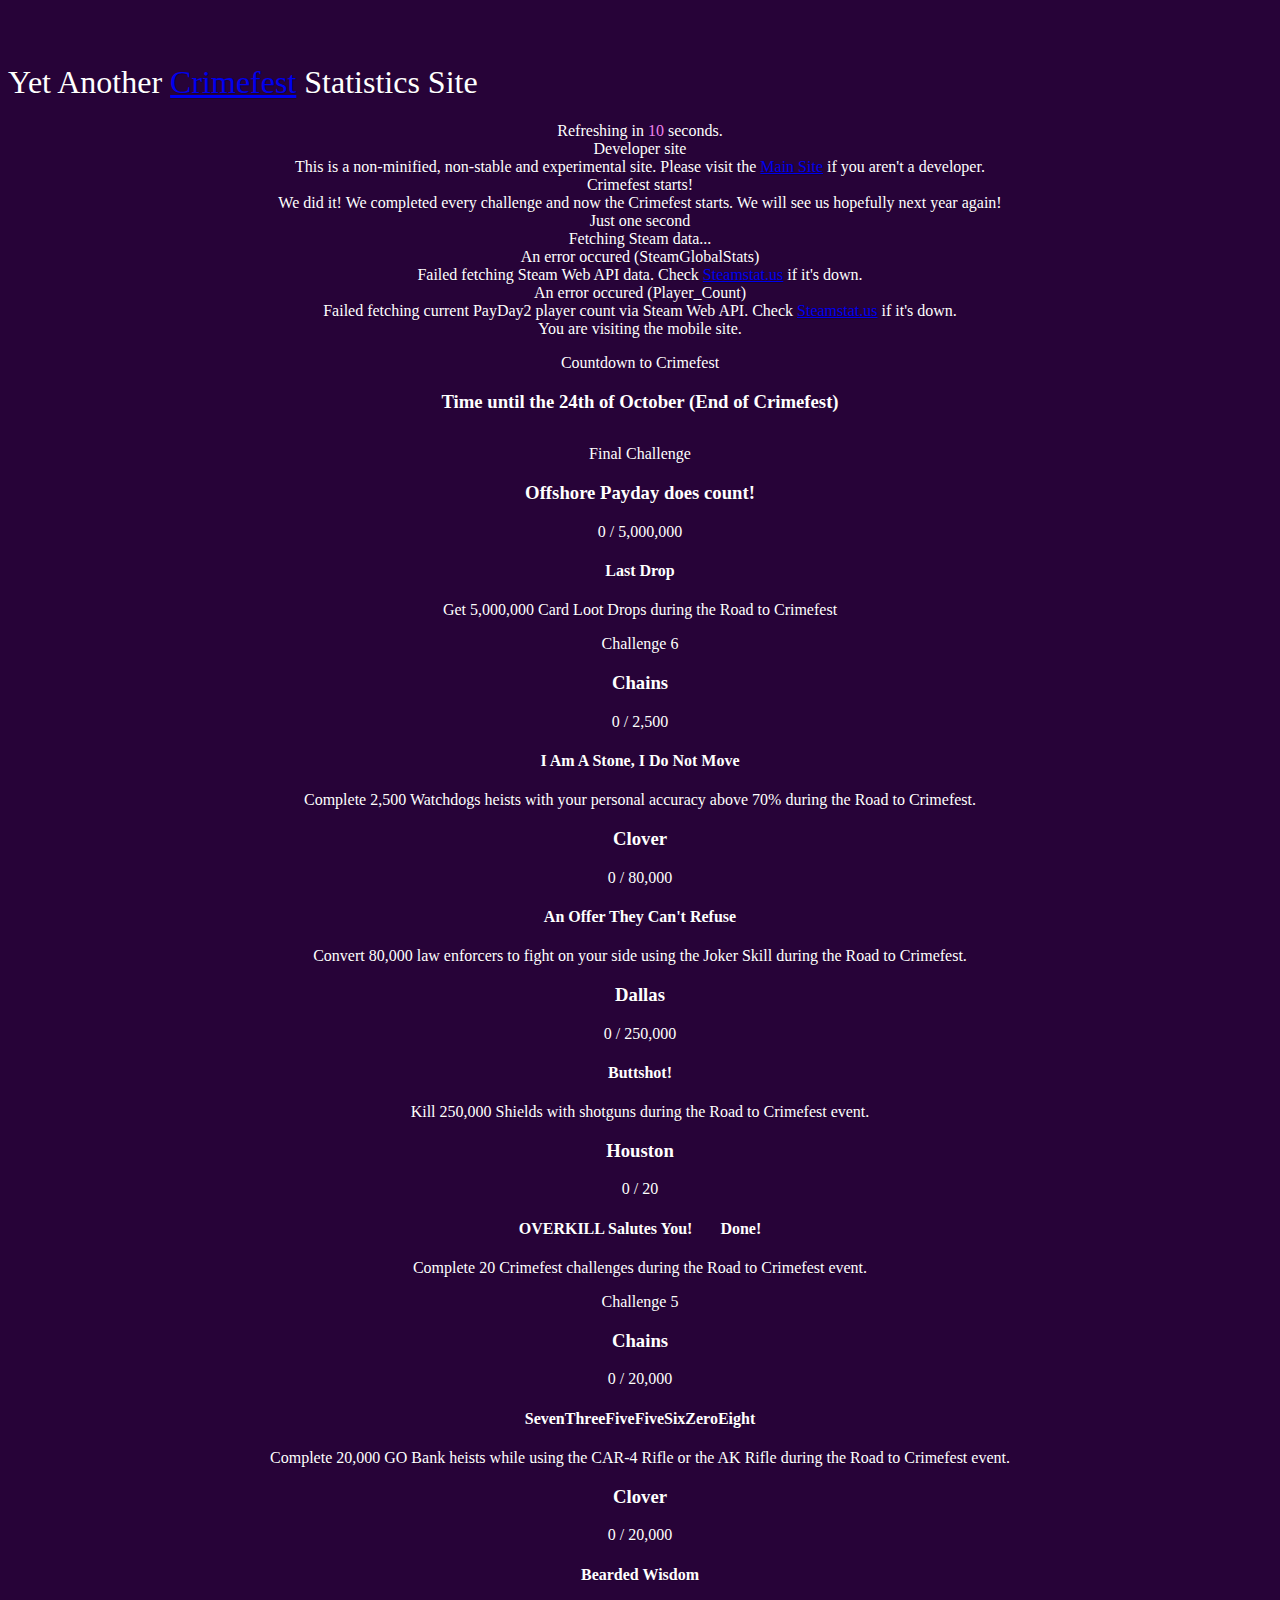
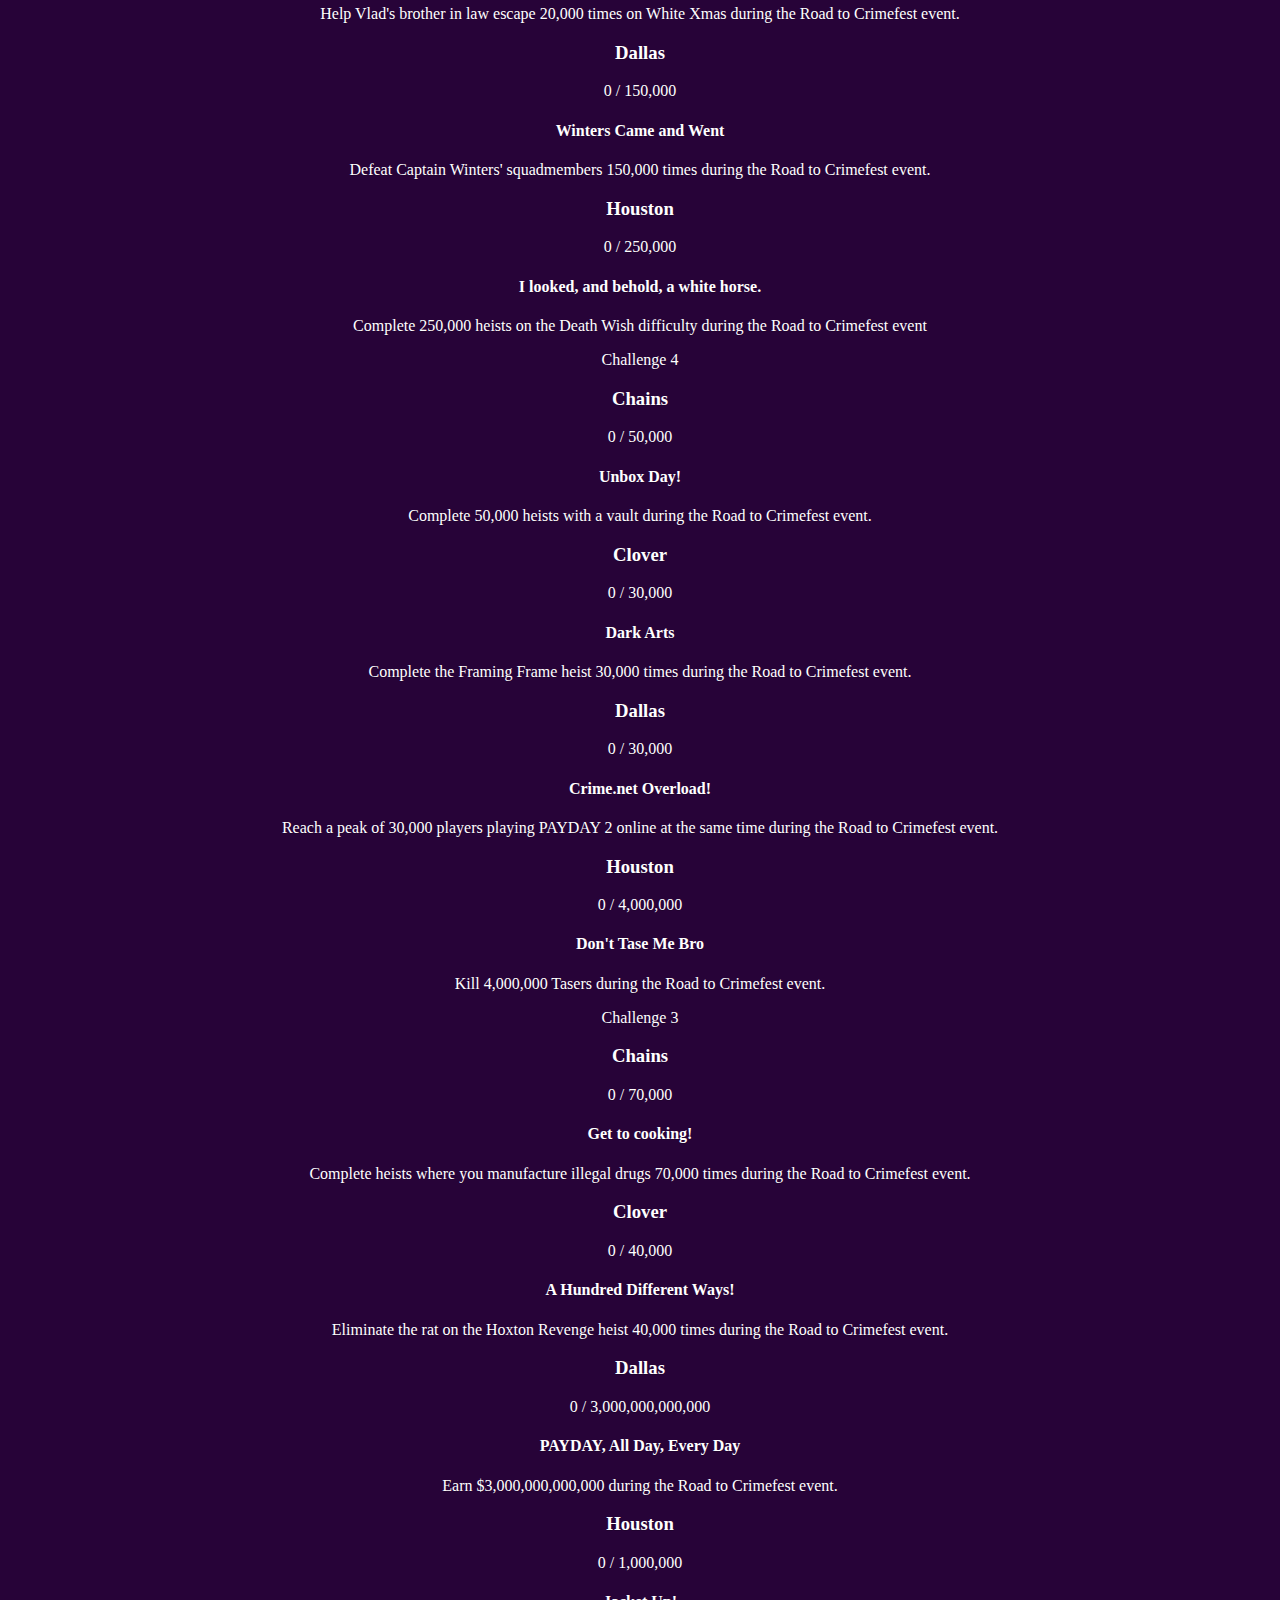
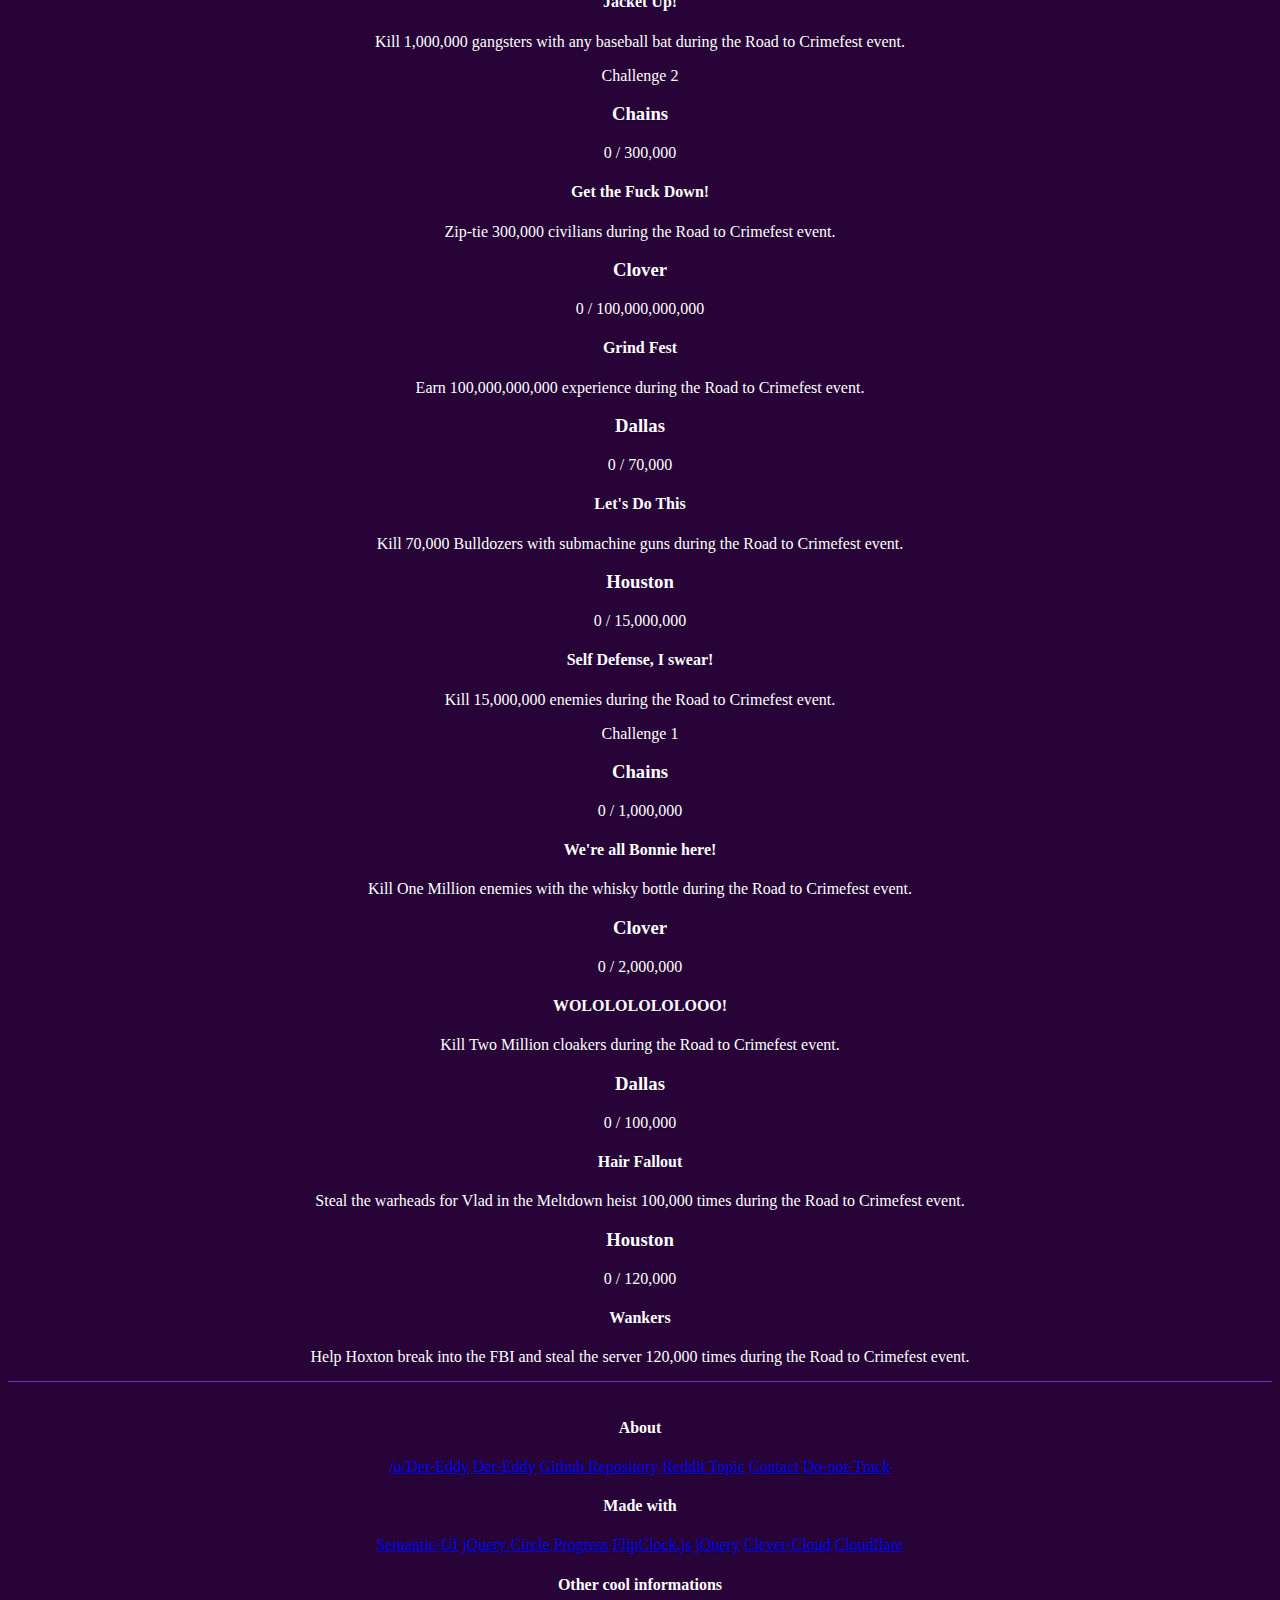
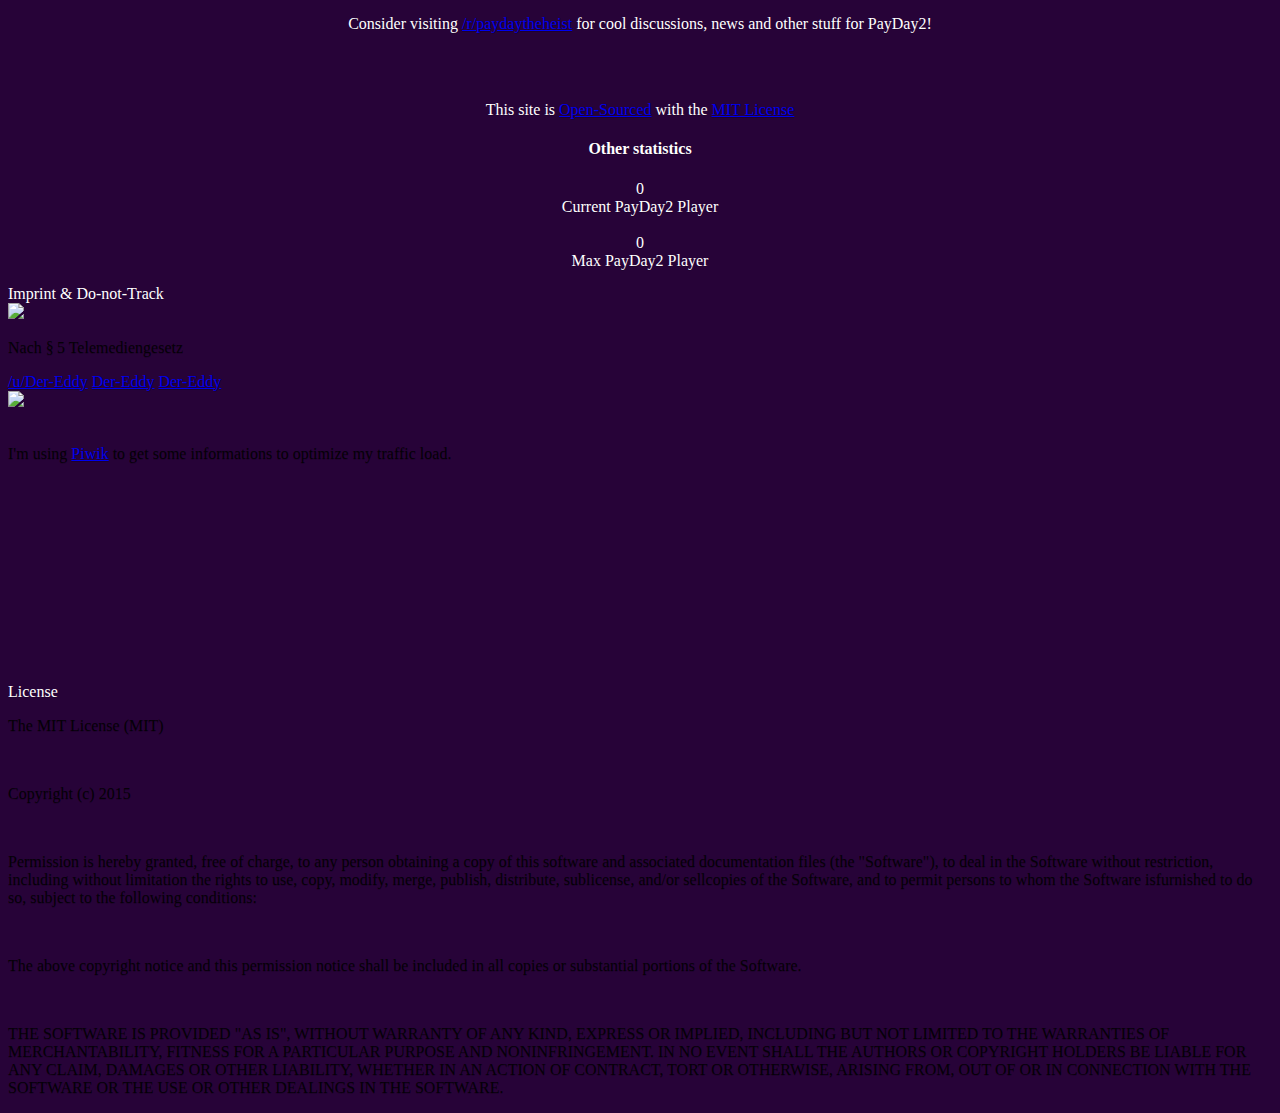
==== commit f8eb41a3: "Probably the last commit for this project, Added countdown until crimefest ends" ====
--- a/index.html
+++ b/index.html
@@ -1 +1 @@
-<!DOCTYPE html><html> <head> <meta charset="utf-8"> <meta name="viewport" content="width=device-width, initial-scale=1.0, maximum-scale=1.0"> <link rel="shortcut icon" href="favicon.ico" type="image/x-icon"/> <link rel="stylesheet" type="text/css" href="semantic-ui/semantic.min.css"> <script src="js/jquery.min.js"></script> <script src="semantic-ui/semantic.min.js"></script> <script src="js/circle-progress.js"></script> <script src="js/flipclock.min.js"></script> <link rel="stylesheet" href="css/flipclock.min.css"> <link rel="stylesheet" href="css/main.min.css"> <title>YACSS - Crimefest Statistics</title> </head> <body> <h1 class="ui center aligned header">Yet Another <a href="http://www.overkillsoftware.com/games/roadtocrimefest/" target="_blank">Crimefest</a> Statistics Site</h2> <div class="ui one column centered stackable grid container"> <div class="two column centered row"> <div class="column" id="left"> <div class="ui large violet message"> <div class="content"> Refreshing in <span style="color: violet;" id="countdown">10</span> seconds. </div></div><div class="ui icon warning message" id="devMessage"> <i class="warning icon"></i> <div class="content"> <div class="header"> Developer site </div>This is a non-minified, non-stable and experimental site. Please visit the <a href="index.html">Main Site</a> if you aren't a developer. </div></div><div class="ui icon blue message" id="loadingMessage"> <i class="refresh loading icon"></i> <div class="content"> <div class="header"> Just one second </div>Fetching Steam data... </div></div><div class="ui icon error message" id="warningMessage"> <i class="warning sign icon"></i> <div class="content"> <div class="header"> An error occured (SteamGlobalStats) </div>Failed fetching Steam Web API data. Check <a href="https://steamstat.us/" target_"_blank">Steamstat.us</a> if it's down. </div></div><div class="ui icon error message" id="warningCurrentMessage"> <i class="warning sign icon"></i> <div class="content"> <div class="header"> An error occured (Player_Count) </div>Failed fetching current PayDay2 player count via Steam Web API. Check <a href="https://steamstat.us/" target_"_blank">Steamstat.us</a> if it's down. </div></div></div><div class="mobile only column" id="left"> <div class="ui icon info message"> <i class="mobile icon"></i> <div class="content"> You are visiting the mobile site. </div></div></div></div></div><script>$("#warningMessage").hide(); $("#warningCurrentMessage").hide(); var url=window.location.pathname; var filename=url.substring(url.lastIndexOf('/')+1); if (filename !="index-dev.html"){$("#devMessage").hide();}else{console.log("You are visiting the developer site of YACSS");}</script> <div class="ui two column centered stackable grid" id="grid"> <div class="five column centered row"> <div class="ui horizontal inverted divider"> <p><i class="wait icon"></i>Countdown to Crimefest</p></div><div class="six wide computer only column"> <h3 class="ui center aligned header">Time until the 15th of October</h4> <div class="clock" style="margin:2em;"></div></div><div class="ui horizontal inverted divider"> <p><i class="tag icon"></i>Final Challenge</p></div><div class="column"> <h3 class="ui center aligned header">Offshore Payday does count!</h4> <div class="circle Final"></div><span id="FinalNumber">0</span> / 5,000,000 <h4 class="ui center aligned header">Last Drop</h4> Get 5,000,000 Card Loot Drops during the Road to Crimefest </div><div class="ui horizontal inverted divider"> <p><i class="tags icon"></i>Challenge 6</p></div><div class="column"> <h3 class="ui center aligned header">Chains</h4> <div class="circle ChainsSixth"></div><span id="ChainsSixthNumber">0</span> / 2,500 <h4 class="ui center aligned header">I Am A Stone, I Do Not Move</h4> Complete 2,500 Watchdogs heists with your personal accuracy above 70% during the Road to Crimefest. </div><div class="column"> <h3 class="ui center aligned header">Clover</h4> <div class="circle CloverSixth"></div><span id="CloverSixthNumber">0</span> / 80,000 <h4 class="ui center aligned header">An Offer They Can't Refuse</h4> Convert 80,000 law enforcers to fight on your side using the Joker Skill during the Road to Crimefest. </div><div class="column"> <h3 class="ui center aligned header">Dallas</h4> <div class="circle DallasSixth"></div><span id="DallasSixthNumber">0</span> / 250,000 <h4 class="ui center aligned header">Buttshot!</h4> Kill 250,000 Shields with shotguns during the Road to Crimefest event. </div><div class="column"> <h3 class="ui center aligned header">Houston</h4> <div class="circle HoustonSixth"></div><span id="HoustonSixthNumber">0</span> / 20 <h4 class="ui center aligned header">OVERKILL Salutes You! <a class='ui tag green label'><i class='checkmark icon'></i>Done!</a></h4> Complete 20 Crimefest challenges during the Road to Crimefest event. </div><div class="ui horizontal inverted divider"> <p><i class="tags icon"></i>Challenge 5</p></div><div class="column"> <h3 class="ui center aligned header">Chains</h4> <div class="circle ChainsFifth"></div><span id="ChainsFifthNumber">0</span> / 20,000 <h4 class="ui center aligned header">SevenThreeFiveFiveSixZeroEight</h4> Complete 20,000 GO Bank heists while using the CAR-4 Rifle or the AK Rifle during the Road to Crimefest event. </div><div class="column"> <h3 class="ui center aligned header">Clover</h4> <div class="circle CloverFifth"></div><span id="CloverFifthNumber">0</span> / 20,000 <h4 class="ui center aligned header">Bearded Wisdom</h4> Help Vlad's brother in law escape 20,000 times on White Xmas during the Road to Crimefest event. </div><div class="column"> <h3 class="ui center aligned header">Dallas</h4> <div class="circle DallasFifth"></div><span id="DallasFifthNumber">0</span> / 150,000 <h4 class="ui center aligned header">Winters Came and Went</h4> Defeat Captain Winters' squadmembers 150,000 times during the Road to Crimefest event. </div><div class="column"> <h3 class="ui center aligned header">Houston</h4> <div class="circle HoustonFifth"></div><span id="HoustonFifthNumber">0</span> / 250,000 <h4 class="ui center aligned header">I looked, and behold, a white horse.</h4> Complete 250,000 heists on the Death Wish difficulty during the Road to Crimefest event </div><div class="ui horizontal inverted divider"> <p><i class="tags icon"></i>Challenge 4</p></div><div class="column"> <h3 class="ui center aligned header">Chains</h4> <div class="circle ChainsFourth"></div><span id="ChainsFourthNumber">0</span> / 50,000 <h4 class="ui center aligned header">Unbox Day!</h4> Complete 50,000 heists with a vault during the Road to Crimefest event. </div><div class="column"> <h3 class="ui center aligned header">Clover</h4> <div class="circle CloverFourth"></div><span id="CloverFourthNumber">0</span> / 30,000 <h4 class="ui center aligned header">Dark Arts</h4> Complete the Framing Frame heist 30,000 times during the Road to Crimefest event. </div><div class="column"> <h3 class="ui center aligned header">Dallas</h4> <div class="circle DallasFourth"></div><span id="DallasFourthNumber">0</span> / 30,000 <h4 class="ui center aligned header">Crime.net Overload!</h4> Reach a peak of 30,000 players playing PAYDAY 2 online at the same time during the Road to Crimefest event. </div><div class="column"> <h3 class="ui center aligned header">Houston</h4> <div class="circle HoustonFourth"></div><span id="HoustonFourthNumber">0</span> / 4,000,000 <h4 class="ui center aligned header">Don't Tase Me Bro</h4> Kill 4,000,000 Tasers during the Road to Crimefest event. </div><div class="ui horizontal inverted divider"> <p><i class="tags icon"></i>Challenge 3</p></div><div class="column"> <h3 class="ui center aligned header">Chains</h4> <div class="circle ChainsThird"></div><span id="ChainsThirdNumber">0</span> / 70,000 <h4 class="ui center aligned header">Get to cooking!</h4> Complete heists where you manufacture illegal drugs 70,000 times during the Road to Crimefest event. </div><div class="column"> <h3 class="ui center aligned header">Clover</h4> <div class="circle CloverThird"></div><span id="CloverThirdNumber">0</span> / 40,000 <h4 class="ui center aligned header">A Hundred Different Ways!</h4> Eliminate the rat on the Hoxton Revenge heist 40,000 times during the Road to Crimefest event. </div><div class="column"> <h3 class="ui center aligned header">Dallas</h4> <div class="circle DallasThird"></div><span id="DallasThirdNumber">0</span> / 3,000,000,000,000 <h4 class="ui center aligned header">PAYDAY, All Day, Every Day</h4> Earn $3,000,000,000,000 during the Road to Crimefest event. </div><div class="column"> <h3 class="ui center aligned header">Houston</h4> <div class="circle HoustonThird"></div><span id="HoustonThirdNumber">0</span> / 1,000,000 <h4 class="ui center aligned header">Jacket Up!</h4> Kill 1,000,000 gangsters with any baseball bat during the Road to Crimefest event. </div><div class="ui horizontal inverted divider"> <p><i class="tags icon"></i>Challenge 2</p></div><div class="column"> <h3 class="ui center aligned header">Chains</h4> <div class="circle ChainsSecond"></div><span id="ChainsSecondNumber">0</span> / 300,000 <h4 class="ui center aligned header">Get the Fuck Down!</h4> Zip-tie 300,000 civilians during the Road to Crimefest event. </div><div class="column"> <h3 class="ui center aligned header">Clover</h4> <div class="circle CloverSecond"></div><span id="CloverSecondNumber">0</span> / 100,000,000,000 <h4 class="ui center aligned header">Grind Fest</h4> Earn 100,000,000,000 experience during the Road to Crimefest event. </div><div class="column"> <h3 class="ui center aligned header">Dallas</h4> <div class="circle DallasSecond"></div><span id="DallasSecondNumber">0</span> / 70,000 <h4 class="ui center aligned header">Let's Do This</h4> Kill 70,000 Bulldozers with submachine guns during the Road to Crimefest event. </div><div class="column"> <h3 class="ui center aligned header">Houston</h4> <div class="circle HoustonSecond"></div><span id="HoustonSecondNumber">0</span> / 15,000,000 <h4 class="ui center aligned header">Self Defense, I swear!</h4> Kill 15,000,000 enemies during the Road to Crimefest event. </div><div class="ui horizontal inverted divider"> <p><i class="tags icon"></i>Challenge 1</p></div><div class="column"> <h3 class="ui center aligned header">Chains</h4> <div class="circle ChainsFirst"></div><span id="ChainsFirstNumber">0</span> / 1,000,000 <h4 class="ui center aligned header">We're all Bonnie here!</h4> Kill One Million enemies with the whisky bottle during the Road to Crimefest event. </div><div class="column"> <h3 class="ui center aligned header">Clover</h4> <div class="circle CloverFirst"></div><span id="CloverFirstNumber">0</span> / 2,000,000 <h4 class="ui center aligned header">WOLOLOLOLOLOOO!</h4> Kill Two Million cloakers during the Road to Crimefest event. </div><div class="column"> <h3 class="ui center aligned header">Dallas</h4> <div class="circle DallasFirst"></div><span id="DallasFirstNumber">0</span> / 100,000 <h4 class="ui center aligned header">Hair Fallout</h4> Steal the warheads for Vlad in the Meltdown heist 100,000 times during the Road to Crimefest event. </div><div class="column"> <h3 class="ui center aligned header">Houston</h4> <div class="circle HoustonFirst"></div><span id="HoustonFirstNumber">0</span> / 120,000 <h4 class="ui center aligned header">Wankers</h4> Help Hoxton break into the FBI and steal the server 120,000 times during the Road to Crimefest event. </div></div></div><div class="ui inverted vertical footer segment" id="footer"> <div class="ui container"> <div class="ui stackable inverted divided equal height stackable grid"> <div class="three wide column"> <h4 class="ui inverted header">About</h4> <div class="ui inverted link list"> <a href="https://www.reddit.com/user/Der-Eddy/" class="item"><i class="reddit square icon"></i> /u/Der-Eddy</a> <a href="http://steamcommunity.com/id/der-eddy/" class="item"><i class="steam square icon"></i> Der-Eddy</a> <a href="https://github.com/Der-Eddy/crimefest-statistics" class="item"><i class="github square icon"></i> Github Repository</a> <a href="https://www.reddit.com/r/paydaytheheist/comments/3net30/yet_another_crimefest_statistics_site_link_inside/" class="item"><i class="reddit square icon"></i> Reddit Topic</a> <a href="#" class="item" onclick="$('#imprint').modal('show');"><i class="info icon"></i> Contact</a> <a href="#" class="item" onclick="$('#imprint').modal('show');"><i class="info icon"></i> Do-not-Track</a> </div></div><div class="three wide column"> <h4 class="ui inverted header">Made with</h4> <div class="ui inverted link list"> <a href="http://semantic-ui.com/" class="item"><i class="css3 icon"></i> Semantic-UI</a> <a href="https://github.com/kottenator/jquery-circle-progress" class="item"><i class="circle notched icon"></i> jQuery Circle Progress</a> <a href="http://www.flipclockjs.com/" class="item"><i class="wait icon"></i> FlipClock.js</a> <a href="http://jquery.com/" class="item"><i class="code icon"></i> jQuery</a> <a href="https://www.clever-cloud.com/en/" class="item"><i class="cloud icon"></i> Clever-Cloud</a> <a href="https://www.cloudflare.com/" class="item"><i class="soundcloud icon"></i> Cloudflare</a> </div></div><div class="five wide column"> <h4 class="ui inverted header">Other cool informations</h4> <p>Consider visiting <a href="https://www.reddit.com/r/paydaytheheist">/r/paydaytheheist</a> for cool discussions, news and other stuff for PayDay2!</p><br><br><p>This site is <a href="https://github.com/Der-Eddy/crimefest-statistics">Open-Sourced</a> with the <a href="#" onclick="$('#license').modal('show');">MIT License</a></p></div><div class="four wide column"> <h4 class="ui inverted header">Other statistics</h4> <div class="ui tiny inverted statistic"> <div class="value" id="currentPlayer"> 0 </div><div class="label"> Current PayDay2 Player </div></div><div class="ui tiny inverted statistic" data-content="During Crimefest" id="maxPlayerStatistic"> <div class="value" id="maxPlayer"> 0 </div><div class="label"> Max PayDay2 Player </div></div></div></div></div></div><div class="ui modal" id="imprint"> <i class="close icon"></i> <div class="header"> Imprint & Do-not-Track </div><div class="image content"> <div class="ui medium image"> <img src="/img/StrichHalb.png"> </div><div class="description"> <p>Nach § 5 Telemediengesetz</p><div class="ui link list"> <a href="https://www.reddit.com/user/Der-Eddy/" class="item"><i class="reddit square icon"></i> /u/Der-Eddy</a> <a href="http://steamcommunity.com/id/der-eddy/" class="item"><i class="steam square icon"></i> Der-Eddy</a> <a href="https://github.com/Der-Eddy" class="item"><i class="github square icon"></i> Der-Eddy</a> </div><img src="img/imprint.png"> <br><br><p>I'm using <a href="http://piwik.org/">Piwik</a> to get some informations to optimize my traffic load.</p><iframe style="border: 0; height: 200px; width: 600px;" src="http://crimefest.eddydev.de/piwik/index.php?module=CoreAdminHome&action=optOut&language=de"></iframe> </div></div></div><div class="ui small modal" id="license"> <i class="close icon"></i> <div class="header"> License </div><div class="content"> <div class="description"> <p>The MIT License (MIT)</p><br><p>Copyright (c) 2015</p><br><p>Permission is hereby granted, free of charge, to any person obtaining a copy of this software and associated documentation files (the "Software"), to deal in the Software without restriction, including without limitation the rights to use, copy, modify, merge, publish, distribute, sublicense, and/or sellcopies of the Software, and to permit persons to whom the Software isfurnished to do so, subject to the following conditions:</p><br><p>The above copyright notice and this permission notice shall be included in all copies or substantial portions of the Software.</p><br><p>THE SOFTWARE IS PROVIDED "AS IS", WITHOUT WARRANTY OF ANY KIND, EXPRESS OR IMPLIED, INCLUDING BUT NOT LIMITED TO THE WARRANTIES OF MERCHANTABILITY, FITNESS FOR A PARTICULAR PURPOSE AND NONINFRINGEMENT. IN NO EVENT SHALL THE AUTHORS OR COPYRIGHT HOLDERS BE LIABLE FOR ANY CLAIM, DAMAGES OR OTHER LIABILITY, WHETHER IN AN ACTION OF CONTRACT, TORT OR OTHERWISE, ARISING FROM, OUT OF OR IN CONNECTION WITH THE SOFTWARE OR THE USE OR OTHER DEALINGS IN THE SOFTWARE.</p></div></div></div><script>var clock; $(document).ready(function(){var currentDate=new Date(); var futureDate=new Date("October 15, 2015 00:00:00"); var diff=futureDate.getTime() / 1000 - currentDate.getTime() / 1000; clock=$('.clock').FlipClock(diff,{clockFace: 'DailyCounter', countdown: true});}); var ChainsFirst=$('.ChainsFirst.circle').circleProgress({value: 0, size: 150, startAngle: 1.5 * Math.PI, thickness: 20, reverse: true, fill:{image: "img/circle-bg.jpg",}}); ChainsFirst.on('circle-animation-progress', function(e, v, stepValue){var obj=$(this).data('circle-progress'), ctx=obj.ctx, s=obj.size, sv=(100 * stepValue).toFixed(), fill=obj.arcFill; ctx.save(); ctx.font=s / 4.0 + "px sans-serif"; ctx.textAlign='center'; ctx.textBaseline='middle'; ctx.fillStyle=fill; ctx.fillText(sv + '%', s / 2, s / 2); ctx.restore();}); var DallasFirst=$('.DallasFirst.circle').circleProgress({value: 0, size: 150, startAngle: 1.5 * Math.PI, thickness: 20, reverse: true, fill:{image: "img/circle-bg.jpg",}}); DallasFirst.on('circle-animation-progress', function(e, v, stepValue){var obj=$(this).data('circle-progress'), ctx=obj.ctx, s=obj.size, sv=(100 * stepValue).toFixed(), fill=obj.arcFill; ctx.save(); ctx.font=s / 4.0 + "px sans-serif"; ctx.textAlign='center'; ctx.textBaseline='middle'; ctx.fillStyle=fill; ctx.fillText(sv + '%', s / 2, s / 2); ctx.restore();}); var CloverFirst=$('.CloverFirst.circle').circleProgress({value: 0, size: 150, startAngle: 1.5 * Math.PI, thickness: 20, reverse: true, fill:{image: "img/circle-bg.jpg",}}); CloverFirst.on('circle-animation-progress', function(e, v, stepValue){var obj=$(this).data('circle-progress'), ctx=obj.ctx, s=obj.size, sv=(100 * stepValue).toFixed(), fill=obj.arcFill; ctx.save(); ctx.font=s / 4.0 + "px sans-serif"; ctx.textAlign='center'; ctx.textBaseline='middle'; ctx.fillStyle=fill; ctx.fillText(sv + '%', s / 2, s / 2); ctx.restore();}); var HoustonFirst=$('.HoustonFirst.circle').circleProgress({value: 0, size: 150, startAngle: 1.5 * Math.PI, thickness: 20, reverse: true, fill:{image: "img/circle-bg.jpg",}}); var ChainsSecond=$('.ChainsSecond.circle').circleProgress({value: 0, size: 150, startAngle: 1.5 * Math.PI, thickness: 20, reverse: true, fill:{image: "img/circle-bg.jpg",}}); ChainsSecond.on('circle-animation-progress', function(e, v, stepValue){var obj=$(this).data('circle-progress'), ctx=obj.ctx, s=obj.size, sv=(100 * stepValue).toFixed(), fill=obj.arcFill; ctx.save(); ctx.font=s / 6.0 + "px sans-serif"; ctx.textAlign='center'; ctx.textBaseline='middle'; ctx.fillStyle=fill; ctx.fillText(sv + '%', s / 2, s / 2); ctx.restore();}); var DallasSecond=$('.DallasSecond.circle').circleProgress({value: 0, size: 150, startAngle: 1.5 * Math.PI, thickness: 20, reverse: true, fill:{image: "img/circle-bg.jpg",}}); DallasSecond.on('circle-animation-progress', function(e, v, stepValue){var obj=$(this).data('circle-progress'), ctx=obj.ctx, s=obj.size, sv=(100 * stepValue).toFixed(), fill=obj.arcFill; ctx.save(); ctx.font=s / 4.0 + "px sans-serif"; ctx.textAlign='center'; ctx.textBaseline='middle'; ctx.fillStyle=fill; ctx.fillText(sv + '%', s / 2, s / 2); ctx.restore();}); var CloverSecond=$('.CloverSecond.circle').circleProgress({value: 0, size: 150, startAngle: 1.5 * Math.PI, thickness: 20, reverse: true, fill:{image: "img/circle-bg.jpg",}}); CloverSecond.on('circle-animation-progress', function(e, v, stepValue){var obj=$(this).data('circle-progress'), ctx=obj.ctx, s=obj.size, sv=(100 * stepValue).toFixed(), fill=obj.arcFill; ctx.save(); ctx.font=s / 5.0 + "px sans-serif"; ctx.textAlign='center'; ctx.textBaseline='middle'; ctx.fillStyle=fill; ctx.fillText(sv + '%', s / 2, s / 2); ctx.restore();}); var HoustonSecond=$('.HoustonSecond.circle').circleProgress({value: 0, size: 150, startAngle: 1.5 * Math.PI, thickness: 20, reverse: true, fill:{image: "img/circle-bg.jpg",}}); HoustonSecond.on('circle-animation-progress', function(e, v, stepValue){var obj=$(this).data('circle-progress'), ctx=obj.ctx, s=obj.size, sv=(100 * stepValue).toFixed(), fill=obj.arcFill; ctx.save(); ctx.font=s / 5.0 + "px sans-serif"; ctx.textAlign='center'; ctx.textBaseline='middle'; ctx.fillStyle=fill; ctx.fillText(sv + '%', s / 2, s / 2); ctx.restore();}); var ChainsThird=$('.ChainsThird.circle').circleProgress({value: 0, size: 150, startAngle: 1.5 * Math.PI, thickness: 20, reverse: true, fill:{image: "img/circle-bg.jpg",}}); ChainsThird.on('circle-animation-progress', function(e, v, stepValue){var obj=$(this).data('circle-progress'), ctx=obj.ctx, s=obj.size, sv=(100 * stepValue).toFixed(), fill=obj.arcFill; ctx.save(); ctx.font=s / 4.0 + "px sans-serif"; ctx.textAlign='center'; ctx.textBaseline='middle'; ctx.fillStyle=fill; ctx.fillText(sv + '%', s / 2, s / 2); ctx.restore();}); var DallasThird=$('.DallasThird.circle').circleProgress({value: 0, size: 150, startAngle: 1.5 * Math.PI, thickness: 20, reverse: true, fill:{image: "img/circle-bg.jpg",}}); DallasThird.on('circle-animation-progress', function(e, v, stepValue){var obj=$(this).data('circle-progress'), ctx=obj.ctx, s=obj.size, sv=(100 * stepValue).toFixed(), fill=obj.arcFill; ctx.save(); ctx.font=s / 4.0 + "px sans-serif"; ctx.textAlign='center'; ctx.textBaseline='middle'; ctx.fillStyle=fill; ctx.fillText(sv + '%', s / 2, s / 2); ctx.restore();}); var CloverThird=$('.CloverThird.circle').circleProgress({value: 0, size: 150, startAngle: 1.5 * Math.PI, thickness: 20, reverse: true, fill:{image: "img/circle-bg.jpg",}}); CloverThird.on('circle-animation-progress', function(e, v, stepValue){var obj=$(this).data('circle-progress'), ctx=obj.ctx, s=obj.size, sv=(100 * stepValue).toFixed(), fill=obj.arcFill; ctx.save(); ctx.font=s / 4.0 + "px sans-serif"; ctx.textAlign='center'; ctx.textBaseline='middle'; ctx.fillStyle=fill; ctx.fillText(sv + '%', s / 2, s / 2); ctx.restore();}); var HoustonThird=$('.HoustonThird.circle').circleProgress({value: 0, size: 150, startAngle: 1.5 * Math.PI, thickness: 20, reverse: true, fill:{image: "img/circle-bg.jpg",}}); HoustonThird.on('circle-animation-progress', function(e, v, stepValue){var obj=$(this).data('circle-progress'), ctx=obj.ctx, s=obj.size, sv=(100 * stepValue).toFixed(), fill=obj.arcFill; ctx.save(); ctx.font=s / 4.0 + "px sans-serif"; ctx.textAlign='center'; ctx.textBaseline='middle'; ctx.fillStyle=fill; ctx.fillText(sv + '%', s / 2, s / 2); ctx.restore();}); HoustonFirst.on('circle-animation-progress', function(e, v, stepValue){var obj=$(this).data('circle-progress'), ctx=obj.ctx, s=obj.size, sv=(100 * stepValue).toFixed(), fill=obj.arcFill; ctx.save(); ctx.font=s / 4.0 + "px sans-serif"; ctx.textAlign='center'; ctx.textBaseline='middle'; ctx.fillStyle=fill; ctx.fillText(sv + '%', s / 2, s / 2); ctx.restore();}); var ChainsFourth=$('.ChainsFourth.circle').circleProgress({value: 0, size: 150, startAngle: 1.5 * Math.PI, thickness: 20, reverse: true, fill:{image: "img/circle-bg.jpg",}}); ChainsFourth.on('circle-animation-progress', function(e, v, stepValue){var obj=$(this).data('circle-progress'), ctx=obj.ctx, s=obj.size, sv=(100 * stepValue).toFixed(), fill=obj.arcFill; ctx.save(); ctx.font=s / 4.5 + "px sans-serif"; ctx.textAlign='center'; ctx.textBaseline='middle'; ctx.fillStyle=fill; ctx.fillText(sv + '%', s / 2, s / 2); ctx.restore();}); var DallasFourth=$('.DallasFourth.circle').circleProgress({value: 0, size: 150, startAngle: 1.5 * Math.PI, thickness: 20, reverse: true, fill:{image: "img/circle-bg.jpg",}}); DallasFourth.on('circle-animation-progress', function(e, v, stepValue){var obj=$(this).data('circle-progress'), ctx=obj.ctx, s=obj.size, sv=(100 * stepValue).toFixed(), fill=obj.arcFill; ctx.save(); ctx.font=s / 4.0 + "px sans-serif"; ctx.textAlign='center'; ctx.textBaseline='middle'; ctx.fillStyle=fill; ctx.fillText(sv + '%', s / 2, s / 2); ctx.restore();}); var CloverFourth=$('.CloverFourth.circle').circleProgress({value: 0, size: 150, startAngle: 1.5 * Math.PI, thickness: 20, reverse: true, fill:{image: "img/circle-bg.jpg",}}); CloverFourth.on('circle-animation-progress', function(e, v, stepValue){var obj=$(this).data('circle-progress'), ctx=obj.ctx, s=obj.size, sv=(100 * stepValue).toFixed(), fill=obj.arcFill; ctx.save(); ctx.font=s / 4.0 + "px sans-serif"; ctx.textAlign='center'; ctx.textBaseline='middle'; ctx.fillStyle=fill; ctx.fillText(sv + '%', s / 2, s / 2); ctx.restore();}); var HoustonFourth=$('.HoustonFourth.circle').circleProgress({value: 0, size: 150, startAngle: 1.5 * Math.PI, thickness: 20, reverse: true, fill:{image: "img/circle-bg.jpg",}}); HoustonFourth.on('circle-animation-progress', function(e, v, stepValue){var obj=$(this).data('circle-progress'), ctx=obj.ctx, s=obj.size, sv=(100 * stepValue).toFixed(), fill=obj.arcFill; ctx.save(); ctx.font=s / 4.0 + "px sans-serif"; ctx.textAlign='center'; ctx.textBaseline='middle'; ctx.fillStyle=fill; ctx.fillText(sv + '%', s / 2, s / 2); ctx.restore();}); var ChainsFifth=$('.ChainsFifth.circle').circleProgress({value: 0, size: 150, startAngle: 1.5 * Math.PI, thickness: 20, reverse: true, fill:{image: "img/circle-bg.jpg",}}); ChainsFifth.on('circle-animation-progress', function(e, v, stepValue){var obj=$(this).data('circle-progress'), ctx=obj.ctx, s=obj.size, sv=(100 * stepValue).toFixed(), fill=obj.arcFill; ctx.save(); ctx.font=s / 4.0 + "px sans-serif"; ctx.textAlign='center'; ctx.textBaseline='middle'; ctx.fillStyle=fill; ctx.fillText(sv + '%', s / 2, s / 2); ctx.restore();}); var DallasFifth=$('.DallasFifth.circle').circleProgress({value: 0, size: 150, startAngle: 1.5 * Math.PI, thickness: 20, reverse: true, fill:{image: "img/circle-bg.jpg",}}); DallasFifth.on('circle-animation-progress', function(e, v, stepValue){var obj=$(this).data('circle-progress'), ctx=obj.ctx, s=obj.size, sv=(100 * stepValue).toFixed(), fill=obj.arcFill; ctx.save(); ctx.font=s / 4.0 + "px sans-serif"; ctx.textAlign='center'; ctx.textBaseline='middle'; ctx.fillStyle=fill; ctx.fillText(sv + '%', s / 2, s / 2); ctx.restore();}); var CloverFifth=$('.CloverFifth.circle').circleProgress({value: 0, size: 150, startAngle: 1.5 * Math.PI, thickness: 20, reverse: true, fill:{image: "img/circle-bg.jpg",}}); CloverFifth.on('circle-animation-progress', function(e, v, stepValue){var obj=$(this).data('circle-progress'), ctx=obj.ctx, s=obj.size, sv=(100 * stepValue).toFixed(), fill=obj.arcFill; ctx.save(); ctx.font=s / 4.0 + "px sans-serif"; ctx.textAlign='center'; ctx.textBaseline='middle'; ctx.fillStyle=fill; ctx.fillText(sv + '%', s / 2, s / 2); ctx.restore();}); var HoustonFifth=$('.HoustonFifth.circle').circleProgress({value: 0, size: 150, startAngle: 1.5 * Math.PI, thickness: 20, reverse: true, fill:{image: "img/circle-bg.jpg",}}); HoustonFifth.on('circle-animation-progress', function(e, v, stepValue){var obj=$(this).data('circle-progress'), ctx=obj.ctx, s=obj.size, sv=(100 * stepValue).toFixed(), fill=obj.arcFill; ctx.save(); ctx.font=s / 4.0 + "px sans-serif"; ctx.textAlign='center'; ctx.textBaseline='middle'; ctx.fillStyle=fill; ctx.fillText(sv + '%', s / 2, s / 2); ctx.restore();}); var ChainsSixth=$('.ChainsSixth.circle').circleProgress({value: 0, size: 150, startAngle: 1.5 * Math.PI, thickness: 20, reverse: true, fill:{image: "img/circle-bg.jpg",}}); ChainsSixth.on('circle-animation-progress', function(e, v, stepValue){var obj=$(this).data('circle-progress'), ctx=obj.ctx, s=obj.size, sv=(100 * stepValue).toFixed(), fill=obj.arcFill; ctx.save(); ctx.font=s / 4.0 + "px sans-serif"; ctx.textAlign='center'; ctx.textBaseline='middle'; ctx.fillStyle=fill; ctx.fillText(sv + '%', s / 2, s / 2); ctx.restore();}); var DallasSixth=$('.DallasSixth.circle').circleProgress({value: 0, size: 150, startAngle: 1.5 * Math.PI, thickness: 20, reverse: true, fill:{image: "img/circle-bg.jpg",}}); DallasSixth.on('circle-animation-progress', function(e, v, stepValue){var obj=$(this).data('circle-progress'), ctx=obj.ctx, s=obj.size, sv=(100 * stepValue).toFixed(), fill=obj.arcFill; ctx.save(); ctx.font=s / 4.0 + "px sans-serif"; ctx.textAlign='center'; ctx.textBaseline='middle'; ctx.fillStyle=fill; ctx.fillText(sv + '%', s / 2, s / 2); ctx.restore();}); var CloverSixth=$('.CloverSixth.circle').circleProgress({value: 0, size: 150, startAngle: 1.5 * Math.PI, thickness: 20, reverse: true, fill:{image: "img/circle-bg.jpg",}}); CloverSixth.on('circle-animation-progress', function(e, v, stepValue){var obj=$(this).data('circle-progress'), ctx=obj.ctx, s=obj.size, sv=(100 * stepValue).toFixed(), fill=obj.arcFill; ctx.save(); ctx.font=s / 4.0 + "px sans-serif"; ctx.textAlign='center'; ctx.textBaseline='middle'; ctx.fillStyle=fill; ctx.fillText(sv + '%', s / 2, s / 2); ctx.restore();}); var HoustonSixth=$('.HoustonSixth.circle').circleProgress({value: 0, size: 150, startAngle: 1.5 * Math.PI, thickness: 20, reverse: true, fill:{image: "img/circle-bg.jpg",}}); HoustonSixth.on('circle-animation-progress', function(e, v, stepValue){var obj=$(this).data('circle-progress'), ctx=obj.ctx, s=obj.size, sv=(100 * stepValue).toFixed(), fill=obj.arcFill; ctx.save(); ctx.font=s / 4.0 + "px sans-serif"; ctx.textAlign='center'; ctx.textBaseline='middle'; ctx.fillStyle=fill; ctx.fillText(sv + '%', s / 2, s / 2); ctx.restore();}); var Final=$('.Final.circle').circleProgress({value: 0, size: 200, startAngle: 1.5 * Math.PI, thickness: 20, reverse: true, fill:{image: "img/circle-bg.jpg",}}); Final.on('circle-animation-progress', function(e, v, stepValue){var obj=$(this).data('circle-progress'), ctx=obj.ctx, s=obj.size, sv=(100 * stepValue).toFixed(), fill=obj.arcFill; ctx.save(); ctx.font=s / 4.0 + "px sans-serif"; ctx.textAlign='center'; ctx.textBaseline='middle'; ctx.fillStyle=fill; ctx.fillText(sv + '%', s / 2, s / 2); ctx.restore();}); function refresh(doneTag){$("#warningMessage").fadeOut(); $("#warningCurrentMessage").fadeOut(); $.getJSON( "apiv2.php", function( data ){$("#loadingMessage").fadeOut(); var Final=parseInt(data.response.globalstats.crimefest_challenge_final.total); $("#FinalNumber").text(Final.toLocaleString()); $('.Final').circleProgress('value', Final / 5000000); var ChainsSixth=parseInt(data.response.globalstats.crimefest_challenge_chains_6.total); $("#ChainsSixthNumber").text(ChainsSixth.toLocaleString()); $('.ChainsSixth').circleProgress('value', ChainsSixth / 2500); var DallasSixth=parseInt(data.response.globalstats.crimefest_challenge_dallas_6.total); $("#DallasSixthNumber").text(DallasSixth.toLocaleString()); $('.DallasSixth').circleProgress('value', DallasSixth / 250000); var CloverSixth=parseInt(data.response.globalstats.crimefest_challenge_clover_6.total); $("#CloverSixthNumber").text(CloverSixth.toLocaleString()); $('.CloverSixth').circleProgress('value', CloverSixth / 80000); var ChainsFifth=parseInt(data.response.globalstats.crimefest_challenge_chains_5.total); $("#ChainsFifthNumber").text(ChainsFifth.toLocaleString()); $('.ChainsFifth').circleProgress('value', ChainsFifth / 20000); var DallasFifth=parseInt(data.response.globalstats.crimefest_challenge_dallas_5.total); $("#DallasFifthNumber").text(DallasFifth.toLocaleString()); $('.DallasFifth').circleProgress('value', DallasFifth / 150000); var CloverFifth=parseInt(data.response.globalstats.crimefest_challenge_clover_5.total); $("#CloverFifthNumber").text(CloverFifth.toLocaleString()); $('.CloverFifth').circleProgress('value', CloverFifth / 20000); var HoustonFifth=parseInt(data.response.globalstats.crimefest_challenge_houston_5.total); $("#HoustonFifthNumber").text(HoustonFifth.toLocaleString()); $('.HoustonFifth').circleProgress('value', HoustonFifth / 250000); var ChainsFourth=parseInt(data.response.globalstats.crimefest_challenge_chains_4.total); $("#ChainsFourthNumber").text(ChainsFourth.toLocaleString()); $('.ChainsFourth').circleProgress('value', ChainsFourth / 50000); var CloverFourth=parseInt(data.response.globalstats.crimefest_challenge_clover_4.total); $("#CloverFourthNumber").text(CloverFourth.toLocaleString()); $('.CloverFourth').circleProgress('value', CloverFourth / 30000); var HoustonFourth=parseInt(data.response.globalstats.crimefest_challenge_houston_4.total); $("#HoustonFourthNumber").text(HoustonFourth.toLocaleString()); $('.HoustonFourth').circleProgress('value', HoustonFourth / 4000000); var ChainsThird=parseInt(data.response.globalstats.crimefest_challenge_chains_3.total); $("#ChainsThirdNumber").text(ChainsThird.toLocaleString()); $('.ChainsThird').circleProgress('value', ChainsThird / 70000); var DallasThird=parseInt(data.response.globalstats.crimefest_challenge_dallas_3.total) * 10000; $("#DallasThirdNumber").text(DallasThird.toLocaleString()); $('.DallasThird').circleProgress('value', DallasThird / 3000000000000); var CloverThird=parseInt(data.response.globalstats.crimefest_challenge_clover_3.total); $("#CloverThirdNumber").text(CloverThird.toLocaleString()); $('.CloverThird').circleProgress('value', CloverThird / 40000); var HoustonThird=parseInt(data.response.globalstats.crimefest_challenge_houston_3.total); $("#HoustonThirdNumber").text(HoustonThird.toLocaleString()); $('.HoustonThird').circleProgress('value', HoustonThird / 1000000); var ChainsSecond=parseInt(data.response.globalstats.crimefest_challenge_chains_2.total); $("#ChainsSecondNumber").text(ChainsSecond.toLocaleString()); $('.ChainsSecond').circleProgress('value', ChainsSecond / 300000); var DallasSecond=parseInt(data.response.globalstats.crimefest_challenge_dallas_2.total) + 13000; $("#DallasSecondNumber").text(DallasSecond.toLocaleString()); $('.DallasSecond').circleProgress('value', DallasSecond / 70000); var CloverSecond=parseInt(data.response.globalstats.crimefest_challenge_clover_2.total) * 100; $("#CloverSecondNumber").text(CloverSecond.toLocaleString()); $('.CloverSecond').circleProgress('value', CloverSecond / 100000000000); var HoustonSecond=parseInt(data.response.globalstats.crimefest_challenge_houston_2.total); $("#HoustonSecondNumber").text(HoustonSecond.toLocaleString()); $('.HoustonSecond').circleProgress('value', HoustonSecond / 15000000); var ChainsFirst=parseInt(data.response.globalstats.crimefest_challenge_chains_1.total); $("#ChainsFirstNumber").text(ChainsFirst.toLocaleString()); $('.ChainsFirst').circleProgress('value', ChainsFirst / 1000000); var DallasFirst=parseInt(data.response.globalstats.crimefest_challenge_dallas_1.total); $("#DallasFirstNumber").text(DallasFirst.toLocaleString()); $('.DallasFirst').circleProgress('value', DallasFirst / 100000); var CloverFirst=parseInt(data.response.globalstats.crimefest_challenge_clover_1.total); $("#CloverFirstNumber").text(CloverFirst.toLocaleString()); $('.CloverFirst').circleProgress('value', CloverFirst / 2000000); var HoustonFirst=parseInt(data.response.globalstats.crimefest_challenge_houston_1.total) + 48000; $("#HoustonFirstNumber").text(HoustonFirst.toLocaleString()); $('.HoustonFirst').circleProgress('value', HoustonFirst / 120000);}).error(function(){$("#loadingMessage").fadeOut(); $("#warningMessage").fadeIn();}) .done(function(){if (doneTag===true){var doneChallenges=0; $( ".circle" ).each(function( ){if ($(this).circleProgress('value') >=1){$(this).next().next().append("<a class='ui tag green label'><i class='checkmark icon'></i>Done!</a>"); doneChallenges++;}$("#HoustonSixthNumber").text(doneChallenges.toLocaleString()); $('.HoustonSixth').circleProgress('value', doneChallenges / 20);});}}); $.getJSON( "currentPlayer.json", function( data ){var currentPlayer=parseInt(data.response.player_count); $("#currentPlayer").text(currentPlayer.toLocaleString()); if (currentPlayer==0){$("#warningCurrentMessage").fadeIn();}}).error(function(){$("#loadingMessage").fadeOut(); $("#warningCurrentMessage").fadeIn();}); $.getJSON( "maxPlayer.json", function( data ){var DallasFourth=parseInt(data.response.player_count); $("#DallasFourthNumber").text(DallasFourth.toLocaleString()); $('.DallasFourth').circleProgress('value', DallasFourth / 30000); $("#maxPlayer").text(DallasFourth.toLocaleString());}).error(function(){$("#loadingMessage").fadeOut();});}refresh(true); var time=10; setInterval( function(){time--; $('#countdown').html(time); if (time===0){time=11; refresh(false);}}, 1000 ); $('#maxPlayerStatistic').popup(); var _paq=_paq || []; _paq.push(['trackPageView']); _paq.push(['enableLinkTracking']); (function(){var u="//crimefest.eddydev.de/piwik/"; _paq.push(['setTrackerUrl', u+'piwik.php']); _paq.push(['setSiteId', 1]); var d=document, g=d.createElement('script'), s=d.getElementsByTagName('script')[0]; g.type='text/javascript'; g.async=true; g.defer=true; g.src=u+'piwik.js'; s.parentNode.insertBefore(g,s);})(); </script> <noscript><p><img src="//crimefest.eddydev.de/piwik/piwik.php?idsite=1" style="border:0;" alt=""/></p></noscript> </body></html>+<!DOCTYPE html><html> <head> <meta charset="utf-8"> <meta name="viewport" content="width=device-width, initial-scale=1.0, maximum-scale=1.0"> <link rel="shortcut icon" href="favicon.ico" type="image/x-icon"/> <link rel="stylesheet" type="text/css" href="semantic-ui/semantic.min.css"> <script src="js/jquery.min.js"></script> <script src="semantic-ui/semantic.min.js"></script> <script src="js/circle-progress.js"></script> <script src="js/flipclock.min.js"></script> <link rel="stylesheet" href="css/flipclock.min.css"> <link rel="stylesheet" href="css/main.min.css"> <title>YACSS - Crimefest Statistics</title> </head> <body> <h1 class="ui center aligned header">Yet Another <a href="http://www.overkillsoftware.com/games/roadtocrimefest/" target="_blank">Crimefest</a> Statistics Site</h2> <div class="ui one column centered stackable grid container"> <div class="two column centered row"> <div class="column" id="left"> <div class="ui large violet message"> <div class="content"> Refreshing in <span style="color: violet;" id="countdown">10</span> seconds. </div></div><div class="ui icon warning message" id="devMessage"> <i class="warning icon"></i> <div class="content"> <div class="header"> Developer site </div>This is a non-minified, non-stable and experimental site. Please visit the <a href="index.html">Main Site</a> if you aren't a developer. </div></div><div class="ui icon blue message"> <i class="heart icon"></i> <div class="content"> <div class="header"> Crimefest starts! </div>We did it! We completed every challenge and now the Crimefest starts. We will see us hopefully next year again! </div></div><div class="ui icon blue message" id="loadingMessage"> <i class="refresh loading icon"></i> <div class="content"> <div class="header"> Just one second </div>Fetching Steam data... </div></div><div class="ui icon error message" id="warningMessage"> <i class="warning sign icon"></i> <div class="content"> <div class="header"> An error occured (SteamGlobalStats) </div>Failed fetching Steam Web API data. Check <a href="https://steamstat.us/" target_"_blank">Steamstat.us</a> if it's down. </div></div><div class="ui icon error message" id="warningCurrentMessage"> <i class="warning sign icon"></i> <div class="content"> <div class="header"> An error occured (Player_Count) </div>Failed fetching current PayDay2 player count via Steam Web API. Check <a href="https://steamstat.us/" target_"_blank">Steamstat.us</a> if it's down. </div></div></div><div class="mobile only column" id="left"> <div class="ui icon info message"> <i class="mobile icon"></i> <div class="content"> You are visiting the mobile site. </div></div></div></div></div><script>$("#warningMessage").hide(); $("#warningCurrentMessage").hide(); var url=window.location.pathname; var filename=url.substring(url.lastIndexOf('/')+1); if (filename !="index-dev.html"){$("#devMessage").hide();}else{console.log("You are visiting the developer site of YACSS");}</script> <div class="ui two column centered stackable grid" id="grid"> <div class="five column centered row"> <div class="ui horizontal inverted divider"> <p><i class="wait icon"></i>Countdown to Crimefest</p></div><div class="six wide computer only column"> <h3 class="ui center aligned header">Time until the 24th of October (End of Crimefest)</h4> <div class="clock" style="margin:2em;"></div></div><div class="ui horizontal inverted divider"> <p><i class="tag icon"></i>Final Challenge</p></div><div class="column"> <h3 class="ui center aligned header">Offshore Payday does count!</h4> <div class="circle Final"></div><span id="FinalNumber">0</span> / 5,000,000 <h4 class="ui center aligned header">Last Drop</h4> Get 5,000,000 Card Loot Drops during the Road to Crimefest </div><div class="ui horizontal inverted divider"> <p><i class="tags icon"></i>Challenge 6</p></div><div class="column"> <h3 class="ui center aligned header">Chains</h4> <div class="circle ChainsSixth"></div><span id="ChainsSixthNumber">0</span> / 2,500 <h4 class="ui center aligned header">I Am A Stone, I Do Not Move</h4> Complete 2,500 Watchdogs heists with your personal accuracy above 70% during the Road to Crimefest. </div><div class="column"> <h3 class="ui center aligned header">Clover</h4> <div class="circle CloverSixth"></div><span id="CloverSixthNumber">0</span> / 80,000 <h4 class="ui center aligned header">An Offer They Can't Refuse</h4> Convert 80,000 law enforcers to fight on your side using the Joker Skill during the Road to Crimefest. </div><div class="column"> <h3 class="ui center aligned header">Dallas</h4> <div class="circle DallasSixth"></div><span id="DallasSixthNumber">0</span> / 250,000 <h4 class="ui center aligned header">Buttshot!</h4> Kill 250,000 Shields with shotguns during the Road to Crimefest event. </div><div class="column"> <h3 class="ui center aligned header">Houston</h4> <div class="circle HoustonSixth"></div><span id="HoustonSixthNumber">0</span> / 20 <h4 class="ui center aligned header">OVERKILL Salutes You! <a class='ui tag green label'><i class='checkmark icon'></i>Done!</a></h4> Complete 20 Crimefest challenges during the Road to Crimefest event. </div><div class="ui horizontal inverted divider"> <p><i class="tags icon"></i>Challenge 5</p></div><div class="column"> <h3 class="ui center aligned header">Chains</h4> <div class="circle ChainsFifth"></div><span id="ChainsFifthNumber">0</span> / 20,000 <h4 class="ui center aligned header">SevenThreeFiveFiveSixZeroEight</h4> Complete 20,000 GO Bank heists while using the CAR-4 Rifle or the AK Rifle during the Road to Crimefest event. </div><div class="column"> <h3 class="ui center aligned header">Clover</h4> <div class="circle CloverFifth"></div><span id="CloverFifthNumber">0</span> / 20,000 <h4 class="ui center aligned header">Bearded Wisdom</h4> Help Vlad's brother in law escape 20,000 times on White Xmas during the Road to Crimefest event. </div><div class="column"> <h3 class="ui center aligned header">Dallas</h4> <div class="circle DallasFifth"></div><span id="DallasFifthNumber">0</span> / 150,000 <h4 class="ui center aligned header">Winters Came and Went</h4> Defeat Captain Winters' squadmembers 150,000 times during the Road to Crimefest event. </div><div class="column"> <h3 class="ui center aligned header">Houston</h4> <div class="circle HoustonFifth"></div><span id="HoustonFifthNumber">0</span> / 250,000 <h4 class="ui center aligned header">I looked, and behold, a white horse.</h4> Complete 250,000 heists on the Death Wish difficulty during the Road to Crimefest event </div><div class="ui horizontal inverted divider"> <p><i class="tags icon"></i>Challenge 4</p></div><div class="column"> <h3 class="ui center aligned header">Chains</h4> <div class="circle ChainsFourth"></div><span id="ChainsFourthNumber">0</span> / 50,000 <h4 class="ui center aligned header">Unbox Day!</h4> Complete 50,000 heists with a vault during the Road to Crimefest event. </div><div class="column"> <h3 class="ui center aligned header">Clover</h4> <div class="circle CloverFourth"></div><span id="CloverFourthNumber">0</span> / 30,000 <h4 class="ui center aligned header">Dark Arts</h4> Complete the Framing Frame heist 30,000 times during the Road to Crimefest event. </div><div class="column"> <h3 class="ui center aligned header">Dallas</h4> <div class="circle DallasFourth"></div><span id="DallasFourthNumber">0</span> / 30,000 <h4 class="ui center aligned header">Crime.net Overload!</h4> Reach a peak of 30,000 players playing PAYDAY 2 online at the same time during the Road to Crimefest event. </div><div class="column"> <h3 class="ui center aligned header">Houston</h4> <div class="circle HoustonFourth"></div><span id="HoustonFourthNumber">0</span> / 4,000,000 <h4 class="ui center aligned header">Don't Tase Me Bro</h4> Kill 4,000,000 Tasers during the Road to Crimefest event. </div><div class="ui horizontal inverted divider"> <p><i class="tags icon"></i>Challenge 3</p></div><div class="column"> <h3 class="ui center aligned header">Chains</h4> <div class="circle ChainsThird"></div><span id="ChainsThirdNumber">0</span> / 70,000 <h4 class="ui center aligned header">Get to cooking!</h4> Complete heists where you manufacture illegal drugs 70,000 times during the Road to Crimefest event. </div><div class="column"> <h3 class="ui center aligned header">Clover</h4> <div class="circle CloverThird"></div><span id="CloverThirdNumber">0</span> / 40,000 <h4 class="ui center aligned header">A Hundred Different Ways!</h4> Eliminate the rat on the Hoxton Revenge heist 40,000 times during the Road to Crimefest event. </div><div class="column"> <h3 class="ui center aligned header">Dallas</h4> <div class="circle DallasThird"></div><span id="DallasThirdNumber">0</span> / 3,000,000,000,000 <h4 class="ui center aligned header">PAYDAY, All Day, Every Day</h4> Earn $3,000,000,000,000 during the Road to Crimefest event. </div><div class="column"> <h3 class="ui center aligned header">Houston</h4> <div class="circle HoustonThird"></div><span id="HoustonThirdNumber">0</span> / 1,000,000 <h4 class="ui center aligned header">Jacket Up!</h4> Kill 1,000,000 gangsters with any baseball bat during the Road to Crimefest event. </div><div class="ui horizontal inverted divider"> <p><i class="tags icon"></i>Challenge 2</p></div><div class="column"> <h3 class="ui center aligned header">Chains</h4> <div class="circle ChainsSecond"></div><span id="ChainsSecondNumber">0</span> / 300,000 <h4 class="ui center aligned header">Get the Fuck Down!</h4> Zip-tie 300,000 civilians during the Road to Crimefest event. </div><div class="column"> <h3 class="ui center aligned header">Clover</h4> <div class="circle CloverSecond"></div><span id="CloverSecondNumber">0</span> / 100,000,000,000 <h4 class="ui center aligned header">Grind Fest</h4> Earn 100,000,000,000 experience during the Road to Crimefest event. </div><div class="column"> <h3 class="ui center aligned header">Dallas</h4> <div class="circle DallasSecond"></div><span id="DallasSecondNumber">0</span> / 70,000 <h4 class="ui center aligned header">Let's Do This</h4> Kill 70,000 Bulldozers with submachine guns during the Road to Crimefest event. </div><div class="column"> <h3 class="ui center aligned header">Houston</h4> <div class="circle HoustonSecond"></div><span id="HoustonSecondNumber">0</span> / 15,000,000 <h4 class="ui center aligned header">Self Defense, I swear!</h4> Kill 15,000,000 enemies during the Road to Crimefest event. </div><div class="ui horizontal inverted divider"> <p><i class="tags icon"></i>Challenge 1</p></div><div class="column"> <h3 class="ui center aligned header">Chains</h4> <div class="circle ChainsFirst"></div><span id="ChainsFirstNumber">0</span> / 1,000,000 <h4 class="ui center aligned header">We're all Bonnie here!</h4> Kill One Million enemies with the whisky bottle during the Road to Crimefest event. </div><div class="column"> <h3 class="ui center aligned header">Clover</h4> <div class="circle CloverFirst"></div><span id="CloverFirstNumber">0</span> / 2,000,000 <h4 class="ui center aligned header">WOLOLOLOLOLOOO!</h4> Kill Two Million cloakers during the Road to Crimefest event. </div><div class="column"> <h3 class="ui center aligned header">Dallas</h4> <div class="circle DallasFirst"></div><span id="DallasFirstNumber">0</span> / 100,000 <h4 class="ui center aligned header">Hair Fallout</h4> Steal the warheads for Vlad in the Meltdown heist 100,000 times during the Road to Crimefest event. </div><div class="column"> <h3 class="ui center aligned header">Houston</h4> <div class="circle HoustonFirst"></div><span id="HoustonFirstNumber">0</span> / 120,000 <h4 class="ui center aligned header">Wankers</h4> Help Hoxton break into the FBI and steal the server 120,000 times during the Road to Crimefest event. </div></div></div><div class="ui inverted vertical footer segment" id="footer"> <div class="ui container"> <div class="ui stackable inverted divided equal height stackable grid"> <div class="three wide column"> <h4 class="ui inverted header">About</h4> <div class="ui inverted link list"> <a href="https://www.reddit.com/user/Der-Eddy/" class="item"><i class="reddit square icon"></i> /u/Der-Eddy</a> <a href="http://steamcommunity.com/id/der-eddy/" class="item"><i class="steam square icon"></i> Der-Eddy</a> <a href="https://github.com/Der-Eddy/crimefest-statistics" class="item"><i class="github square icon"></i> Github Repository</a> <a href="https://www.reddit.com/r/paydaytheheist/comments/3net30/yet_another_crimefest_statistics_site_link_inside/" class="item"><i class="reddit square icon"></i> Reddit Topic</a> <a href="#" class="item" onclick="$('#imprint').modal('show');"><i class="info icon"></i> Contact</a> <a href="#" class="item" onclick="$('#imprint').modal('show');"><i class="info icon"></i> Do-not-Track</a> </div></div><div class="three wide column"> <h4 class="ui inverted header">Made with</h4> <div class="ui inverted link list"> <a href="http://semantic-ui.com/" class="item"><i class="css3 icon"></i> Semantic-UI</a> <a href="https://github.com/kottenator/jquery-circle-progress" class="item"><i class="circle notched icon"></i> jQuery Circle Progress</a> <a href="http://www.flipclockjs.com/" class="item"><i class="wait icon"></i> FlipClock.js</a> <a href="http://jquery.com/" class="item"><i class="code icon"></i> jQuery</a> <a href="https://www.clever-cloud.com/en/" class="item"><i class="cloud icon"></i> Clever-Cloud</a> <a href="https://www.cloudflare.com/" class="item"><i class="soundcloud icon"></i> Cloudflare</a> </div></div><div class="five wide column"> <h4 class="ui inverted header">Other cool informations</h4> <p>Consider visiting <a href="https://www.reddit.com/r/paydaytheheist">/r/paydaytheheist</a> for cool discussions, news and other stuff for PayDay2!</p><br><br><p>This site is <a href="https://github.com/Der-Eddy/crimefest-statistics">Open-Sourced</a> with the <a href="#" onclick="$('#license').modal('show');">MIT License</a></p></div><div class="four wide column"> <h4 class="ui inverted header">Other statistics</h4> <div class="ui tiny inverted statistic"> <div class="value" id="currentPlayer"> 0 </div><div class="label"> Current PayDay2 Player </div></div><div class="ui tiny inverted statistic" data-content="During Crimefest" id="maxPlayerStatistic"> <div class="value" id="maxPlayer"> 0 </div><div class="label"> Max PayDay2 Player </div></div></div></div></div></div><div class="ui modal" id="imprint"> <i class="close icon"></i> <div class="header"> Imprint & Do-not-Track </div><div class="image content"> <div class="ui medium image"> <img src="/img/StrichHalb.png"> </div><div class="description"> <p>Nach § 5 Telemediengesetz</p><div class="ui link list"> <a href="https://www.reddit.com/user/Der-Eddy/" class="item"><i class="reddit square icon"></i> /u/Der-Eddy</a> <a href="http://steamcommunity.com/id/der-eddy/" class="item"><i class="steam square icon"></i> Der-Eddy</a> <a href="https://github.com/Der-Eddy" class="item"><i class="github square icon"></i> Der-Eddy</a> </div><img src="img/imprint.png"> <br><br><p>I'm using <a href="http://piwik.org/">Piwik</a> to get some informations to optimize my traffic load.</p><iframe style="border: 0; height: 200px; width: 600px;" src="http://crimefest.eddydev.de/piwik/index.php?module=CoreAdminHome&action=optOut&language=de"></iframe> </div></div></div><div class="ui small modal" id="license"> <i class="close icon"></i> <div class="header"> License </div><div class="content"> <div class="description"> <p>The MIT License (MIT)</p><br><p>Copyright (c) 2015</p><br><p>Permission is hereby granted, free of charge, to any person obtaining a copy of this software and associated documentation files (the "Software"), to deal in the Software without restriction, including without limitation the rights to use, copy, modify, merge, publish, distribute, sublicense, and/or sellcopies of the Software, and to permit persons to whom the Software isfurnished to do so, subject to the following conditions:</p><br><p>The above copyright notice and this permission notice shall be included in all copies or substantial portions of the Software.</p><br><p>THE SOFTWARE IS PROVIDED "AS IS", WITHOUT WARRANTY OF ANY KIND, EXPRESS OR IMPLIED, INCLUDING BUT NOT LIMITED TO THE WARRANTIES OF MERCHANTABILITY, FITNESS FOR A PARTICULAR PURPOSE AND NONINFRINGEMENT. IN NO EVENT SHALL THE AUTHORS OR COPYRIGHT HOLDERS BE LIABLE FOR ANY CLAIM, DAMAGES OR OTHER LIABILITY, WHETHER IN AN ACTION OF CONTRACT, TORT OR OTHERWISE, ARISING FROM, OUT OF OR IN CONNECTION WITH THE SOFTWARE OR THE USE OR OTHER DEALINGS IN THE SOFTWARE.</p></div></div></div><script>var clock; $(document).ready(function(){var currentDate=new Date(); var futureDate=new Date("October 25, 2015 00:00:00"); var diff=futureDate.getTime() / 1000 - currentDate.getTime() / 1000; clock=$('.clock').FlipClock(diff,{clockFace: 'DailyCounter', countdown: true});}); var ChainsFirst=$('.ChainsFirst.circle').circleProgress({value: 0, size: 150, startAngle: 1.5 * Math.PI, thickness: 20, reverse: true, fill:{image: "img/circle-bg.jpg",}}); ChainsFirst.on('circle-animation-progress', function(e, v, stepValue){var obj=$(this).data('circle-progress'), ctx=obj.ctx, s=obj.size, sv=(100 * stepValue).toFixed(), fill=obj.arcFill; ctx.save(); ctx.font=s / 4.0 + "px sans-serif"; ctx.textAlign='center'; ctx.textBaseline='middle'; ctx.fillStyle=fill; ctx.fillText(sv + '%', s / 2, s / 2); ctx.restore();}); var DallasFirst=$('.DallasFirst.circle').circleProgress({value: 0, size: 150, startAngle: 1.5 * Math.PI, thickness: 20, reverse: true, fill:{image: "img/circle-bg.jpg",}}); DallasFirst.on('circle-animation-progress', function(e, v, stepValue){var obj=$(this).data('circle-progress'), ctx=obj.ctx, s=obj.size, sv=(100 * stepValue).toFixed(), fill=obj.arcFill; ctx.save(); ctx.font=s / 4.0 + "px sans-serif"; ctx.textAlign='center'; ctx.textBaseline='middle'; ctx.fillStyle=fill; ctx.fillText(sv + '%', s / 2, s / 2); ctx.restore();}); var CloverFirst=$('.CloverFirst.circle').circleProgress({value: 0, size: 150, startAngle: 1.5 * Math.PI, thickness: 20, reverse: true, fill:{image: "img/circle-bg.jpg",}}); CloverFirst.on('circle-animation-progress', function(e, v, stepValue){var obj=$(this).data('circle-progress'), ctx=obj.ctx, s=obj.size, sv=(100 * stepValue).toFixed(), fill=obj.arcFill; ctx.save(); ctx.font=s / 4.0 + "px sans-serif"; ctx.textAlign='center'; ctx.textBaseline='middle'; ctx.fillStyle=fill; ctx.fillText(sv + '%', s / 2, s / 2); ctx.restore();}); var HoustonFirst=$('.HoustonFirst.circle').circleProgress({value: 0, size: 150, startAngle: 1.5 * Math.PI, thickness: 20, reverse: true, fill:{image: "img/circle-bg.jpg",}}); var ChainsSecond=$('.ChainsSecond.circle').circleProgress({value: 0, size: 150, startAngle: 1.5 * Math.PI, thickness: 20, reverse: true, fill:{image: "img/circle-bg.jpg",}}); ChainsSecond.on('circle-animation-progress', function(e, v, stepValue){var obj=$(this).data('circle-progress'), ctx=obj.ctx, s=obj.size, sv=(100 * stepValue).toFixed(), fill=obj.arcFill; ctx.save(); ctx.font=s / 6.0 + "px sans-serif"; ctx.textAlign='center'; ctx.textBaseline='middle'; ctx.fillStyle=fill; ctx.fillText(sv + '%', s / 2, s / 2); ctx.restore();}); var DallasSecond=$('.DallasSecond.circle').circleProgress({value: 0, size: 150, startAngle: 1.5 * Math.PI, thickness: 20, reverse: true, fill:{image: "img/circle-bg.jpg",}}); DallasSecond.on('circle-animation-progress', function(e, v, stepValue){var obj=$(this).data('circle-progress'), ctx=obj.ctx, s=obj.size, sv=(100 * stepValue).toFixed(), fill=obj.arcFill; ctx.save(); ctx.font=s / 4.0 + "px sans-serif"; ctx.textAlign='center'; ctx.textBaseline='middle'; ctx.fillStyle=fill; ctx.fillText(sv + '%', s / 2, s / 2); ctx.restore();}); var CloverSecond=$('.CloverSecond.circle').circleProgress({value: 0, size: 150, startAngle: 1.5 * Math.PI, thickness: 20, reverse: true, fill:{image: "img/circle-bg.jpg",}}); CloverSecond.on('circle-animation-progress', function(e, v, stepValue){var obj=$(this).data('circle-progress'), ctx=obj.ctx, s=obj.size, sv=(100 * stepValue).toFixed(), fill=obj.arcFill; ctx.save(); ctx.font=s / 5.0 + "px sans-serif"; ctx.textAlign='center'; ctx.textBaseline='middle'; ctx.fillStyle=fill; ctx.fillText(sv + '%', s / 2, s / 2); ctx.restore();}); var HoustonSecond=$('.HoustonSecond.circle').circleProgress({value: 0, size: 150, startAngle: 1.5 * Math.PI, thickness: 20, reverse: true, fill:{image: "img/circle-bg.jpg",}}); HoustonSecond.on('circle-animation-progress', function(e, v, stepValue){var obj=$(this).data('circle-progress'), ctx=obj.ctx, s=obj.size, sv=(100 * stepValue).toFixed(), fill=obj.arcFill; ctx.save(); ctx.font=s / 5.0 + "px sans-serif"; ctx.textAlign='center'; ctx.textBaseline='middle'; ctx.fillStyle=fill; ctx.fillText(sv + '%', s / 2, s / 2); ctx.restore();}); var ChainsThird=$('.ChainsThird.circle').circleProgress({value: 0, size: 150, startAngle: 1.5 * Math.PI, thickness: 20, reverse: true, fill:{image: "img/circle-bg.jpg",}}); ChainsThird.on('circle-animation-progress', function(e, v, stepValue){var obj=$(this).data('circle-progress'), ctx=obj.ctx, s=obj.size, sv=(100 * stepValue).toFixed(), fill=obj.arcFill; ctx.save(); ctx.font=s / 4.0 + "px sans-serif"; ctx.textAlign='center'; ctx.textBaseline='middle'; ctx.fillStyle=fill; ctx.fillText(sv + '%', s / 2, s / 2); ctx.restore();}); var DallasThird=$('.DallasThird.circle').circleProgress({value: 0, size: 150, startAngle: 1.5 * Math.PI, thickness: 20, reverse: true, fill:{image: "img/circle-bg.jpg",}}); DallasThird.on('circle-animation-progress', function(e, v, stepValue){var obj=$(this).data('circle-progress'), ctx=obj.ctx, s=obj.size, sv=(100 * stepValue).toFixed(), fill=obj.arcFill; ctx.save(); ctx.font=s / 4.0 + "px sans-serif"; ctx.textAlign='center'; ctx.textBaseline='middle'; ctx.fillStyle=fill; ctx.fillText(sv + '%', s / 2, s / 2); ctx.restore();}); var CloverThird=$('.CloverThird.circle').circleProgress({value: 0, size: 150, startAngle: 1.5 * Math.PI, thickness: 20, reverse: true, fill:{image: "img/circle-bg.jpg",}}); CloverThird.on('circle-animation-progress', function(e, v, stepValue){var obj=$(this).data('circle-progress'), ctx=obj.ctx, s=obj.size, sv=(100 * stepValue).toFixed(), fill=obj.arcFill; ctx.save(); ctx.font=s / 4.0 + "px sans-serif"; ctx.textAlign='center'; ctx.textBaseline='middle'; ctx.fillStyle=fill; ctx.fillText(sv + '%', s / 2, s / 2); ctx.restore();}); var HoustonThird=$('.HoustonThird.circle').circleProgress({value: 0, size: 150, startAngle: 1.5 * Math.PI, thickness: 20, reverse: true, fill:{image: "img/circle-bg.jpg",}}); HoustonThird.on('circle-animation-progress', function(e, v, stepValue){var obj=$(this).data('circle-progress'), ctx=obj.ctx, s=obj.size, sv=(100 * stepValue).toFixed(), fill=obj.arcFill; ctx.save(); ctx.font=s / 4.0 + "px sans-serif"; ctx.textAlign='center'; ctx.textBaseline='middle'; ctx.fillStyle=fill; ctx.fillText(sv + '%', s / 2, s / 2); ctx.restore();}); HoustonFirst.on('circle-animation-progress', function(e, v, stepValue){var obj=$(this).data('circle-progress'), ctx=obj.ctx, s=obj.size, sv=(100 * stepValue).toFixed(), fill=obj.arcFill; ctx.save(); ctx.font=s / 4.0 + "px sans-serif"; ctx.textAlign='center'; ctx.textBaseline='middle'; ctx.fillStyle=fill; ctx.fillText(sv + '%', s / 2, s / 2); ctx.restore();}); var ChainsFourth=$('.ChainsFourth.circle').circleProgress({value: 0, size: 150, startAngle: 1.5 * Math.PI, thickness: 20, reverse: true, fill:{image: "img/circle-bg.jpg",}}); ChainsFourth.on('circle-animation-progress', function(e, v, stepValue){var obj=$(this).data('circle-progress'), ctx=obj.ctx, s=obj.size, sv=(100 * stepValue).toFixed(), fill=obj.arcFill; ctx.save(); ctx.font=s / 4.5 + "px sans-serif"; ctx.textAlign='center'; ctx.textBaseline='middle'; ctx.fillStyle=fill; ctx.fillText(sv + '%', s / 2, s / 2); ctx.restore();}); var DallasFourth=$('.DallasFourth.circle').circleProgress({value: 0, size: 150, startAngle: 1.5 * Math.PI, thickness: 20, reverse: true, fill:{image: "img/circle-bg.jpg",}}); DallasFourth.on('circle-animation-progress', function(e, v, stepValue){var obj=$(this).data('circle-progress'), ctx=obj.ctx, s=obj.size, sv=(100 * stepValue).toFixed(), fill=obj.arcFill; ctx.save(); ctx.font=s / 4.0 + "px sans-serif"; ctx.textAlign='center'; ctx.textBaseline='middle'; ctx.fillStyle=fill; ctx.fillText(sv + '%', s / 2, s / 2); ctx.restore();}); var CloverFourth=$('.CloverFourth.circle').circleProgress({value: 0, size: 150, startAngle: 1.5 * Math.PI, thickness: 20, reverse: true, fill:{image: "img/circle-bg.jpg",}}); CloverFourth.on('circle-animation-progress', function(e, v, stepValue){var obj=$(this).data('circle-progress'), ctx=obj.ctx, s=obj.size, sv=(100 * stepValue).toFixed(), fill=obj.arcFill; ctx.save(); ctx.font=s / 4.0 + "px sans-serif"; ctx.textAlign='center'; ctx.textBaseline='middle'; ctx.fillStyle=fill; ctx.fillText(sv + '%', s / 2, s / 2); ctx.restore();}); var HoustonFourth=$('.HoustonFourth.circle').circleProgress({value: 0, size: 150, startAngle: 1.5 * Math.PI, thickness: 20, reverse: true, fill:{image: "img/circle-bg.jpg",}}); HoustonFourth.on('circle-animation-progress', function(e, v, stepValue){var obj=$(this).data('circle-progress'), ctx=obj.ctx, s=obj.size, sv=(100 * stepValue).toFixed(), fill=obj.arcFill; ctx.save(); ctx.font=s / 4.0 + "px sans-serif"; ctx.textAlign='center'; ctx.textBaseline='middle'; ctx.fillStyle=fill; ctx.fillText(sv + '%', s / 2, s / 2); ctx.restore();}); var ChainsFifth=$('.ChainsFifth.circle').circleProgress({value: 0, size: 150, startAngle: 1.5 * Math.PI, thickness: 20, reverse: true, fill:{image: "img/circle-bg.jpg",}}); ChainsFifth.on('circle-animation-progress', function(e, v, stepValue){var obj=$(this).data('circle-progress'), ctx=obj.ctx, s=obj.size, sv=(100 * stepValue).toFixed(), fill=obj.arcFill; ctx.save(); ctx.font=s / 4.0 + "px sans-serif"; ctx.textAlign='center'; ctx.textBaseline='middle'; ctx.fillStyle=fill; ctx.fillText(sv + '%', s / 2, s / 2); ctx.restore();}); var DallasFifth=$('.DallasFifth.circle').circleProgress({value: 0, size: 150, startAngle: 1.5 * Math.PI, thickness: 20, reverse: true, fill:{image: "img/circle-bg.jpg",}}); DallasFifth.on('circle-animation-progress', function(e, v, stepValue){var obj=$(this).data('circle-progress'), ctx=obj.ctx, s=obj.size, sv=(100 * stepValue).toFixed(), fill=obj.arcFill; ctx.save(); ctx.font=s / 4.0 + "px sans-serif"; ctx.textAlign='center'; ctx.textBaseline='middle'; ctx.fillStyle=fill; ctx.fillText(sv + '%', s / 2, s / 2); ctx.restore();}); var CloverFifth=$('.CloverFifth.circle').circleProgress({value: 0, size: 150, startAngle: 1.5 * Math.PI, thickness: 20, reverse: true, fill:{image: "img/circle-bg.jpg",}}); CloverFifth.on('circle-animation-progress', function(e, v, stepValue){var obj=$(this).data('circle-progress'), ctx=obj.ctx, s=obj.size, sv=(100 * stepValue).toFixed(), fill=obj.arcFill; ctx.save(); ctx.font=s / 4.0 + "px sans-serif"; ctx.textAlign='center'; ctx.textBaseline='middle'; ctx.fillStyle=fill; ctx.fillText(sv + '%', s / 2, s / 2); ctx.restore();}); var HoustonFifth=$('.HoustonFifth.circle').circleProgress({value: 0, size: 150, startAngle: 1.5 * Math.PI, thickness: 20, reverse: true, fill:{image: "img/circle-bg.jpg",}}); HoustonFifth.on('circle-animation-progress', function(e, v, stepValue){var obj=$(this).data('circle-progress'), ctx=obj.ctx, s=obj.size, sv=(100 * stepValue).toFixed(), fill=obj.arcFill; ctx.save(); ctx.font=s / 4.0 + "px sans-serif"; ctx.textAlign='center'; ctx.textBaseline='middle'; ctx.fillStyle=fill; ctx.fillText(sv + '%', s / 2, s / 2); ctx.restore();}); var ChainsSixth=$('.ChainsSixth.circle').circleProgress({value: 0, size: 150, startAngle: 1.5 * Math.PI, thickness: 20, reverse: true, fill:{image: "img/circle-bg.jpg",}}); ChainsSixth.on('circle-animation-progress', function(e, v, stepValue){var obj=$(this).data('circle-progress'), ctx=obj.ctx, s=obj.size, sv=(100 * stepValue).toFixed(), fill=obj.arcFill; ctx.save(); ctx.font=s / 4.0 + "px sans-serif"; ctx.textAlign='center'; ctx.textBaseline='middle'; ctx.fillStyle=fill; ctx.fillText(sv + '%', s / 2, s / 2); ctx.restore();}); var DallasSixth=$('.DallasSixth.circle').circleProgress({value: 0, size: 150, startAngle: 1.5 * Math.PI, thickness: 20, reverse: true, fill:{image: "img/circle-bg.jpg",}}); DallasSixth.on('circle-animation-progress', function(e, v, stepValue){var obj=$(this).data('circle-progress'), ctx=obj.ctx, s=obj.size, sv=(100 * stepValue).toFixed(), fill=obj.arcFill; ctx.save(); ctx.font=s / 4.0 + "px sans-serif"; ctx.textAlign='center'; ctx.textBaseline='middle'; ctx.fillStyle=fill; ctx.fillText(sv + '%', s / 2, s / 2); ctx.restore();}); var CloverSixth=$('.CloverSixth.circle').circleProgress({value: 0, size: 150, startAngle: 1.5 * Math.PI, thickness: 20, reverse: true, fill:{image: "img/circle-bg.jpg",}}); CloverSixth.on('circle-animation-progress', function(e, v, stepValue){var obj=$(this).data('circle-progress'), ctx=obj.ctx, s=obj.size, sv=(100 * stepValue).toFixed(), fill=obj.arcFill; ctx.save(); ctx.font=s / 4.0 + "px sans-serif"; ctx.textAlign='center'; ctx.textBaseline='middle'; ctx.fillStyle=fill; ctx.fillText(sv + '%', s / 2, s / 2); ctx.restore();}); var HoustonSixth=$('.HoustonSixth.circle').circleProgress({value: 0, size: 150, startAngle: 1.5 * Math.PI, thickness: 20, reverse: true, fill:{image: "img/circle-bg.jpg",}}); HoustonSixth.on('circle-animation-progress', function(e, v, stepValue){var obj=$(this).data('circle-progress'), ctx=obj.ctx, s=obj.size, sv=(100 * stepValue).toFixed(), fill=obj.arcFill; ctx.save(); ctx.font=s / 4.0 + "px sans-serif"; ctx.textAlign='center'; ctx.textBaseline='middle'; ctx.fillStyle=fill; ctx.fillText(sv + '%', s / 2, s / 2); ctx.restore();}); var Final=$('.Final.circle').circleProgress({value: 0, size: 200, startAngle: 1.5 * Math.PI, thickness: 20, reverse: true, fill:{image: "img/circle-bg.jpg",}}); Final.on('circle-animation-progress', function(e, v, stepValue){var obj=$(this).data('circle-progress'), ctx=obj.ctx, s=obj.size, sv=(100 * stepValue).toFixed(), fill=obj.arcFill; ctx.save(); ctx.font=s / 4.0 + "px sans-serif"; ctx.textAlign='center'; ctx.textBaseline='middle'; ctx.fillStyle=fill; ctx.fillText(sv + '%', s / 2, s / 2); ctx.restore();}); function refresh(doneTag){$("#warningMessage").fadeOut(); $("#warningCurrentMessage").fadeOut(); $.getJSON( "apiv2.php", function( data ){$("#loadingMessage").fadeOut(); var Final=parseInt(data.response.globalstats.crimefest_challenge_final.total); $("#FinalNumber").text(Final.toLocaleString()); $('.Final').circleProgress('value', Final / 5000000); var ChainsSixth=parseInt(data.response.globalstats.crimefest_challenge_chains_6.total); $("#ChainsSixthNumber").text(ChainsSixth.toLocaleString()); $('.ChainsSixth').circleProgress('value', ChainsSixth / 2500); var DallasSixth=parseInt(data.response.globalstats.crimefest_challenge_dallas_6.total); $("#DallasSixthNumber").text(DallasSixth.toLocaleString()); $('.DallasSixth').circleProgress('value', DallasSixth / 250000); var CloverSixth=parseInt(data.response.globalstats.crimefest_challenge_clover_6.total); $("#CloverSixthNumber").text(CloverSixth.toLocaleString()); $('.CloverSixth').circleProgress('value', CloverSixth / 80000); var ChainsFifth=parseInt(data.response.globalstats.crimefest_challenge_chains_5.total); $("#ChainsFifthNumber").text(ChainsFifth.toLocaleString()); $('.ChainsFifth').circleProgress('value', ChainsFifth / 20000); var DallasFifth=parseInt(data.response.globalstats.crimefest_challenge_dallas_5.total); $("#DallasFifthNumber").text(DallasFifth.toLocaleString()); $('.DallasFifth').circleProgress('value', DallasFifth / 150000); var CloverFifth=parseInt(data.response.globalstats.crimefest_challenge_clover_5.total); $("#CloverFifthNumber").text(CloverFifth.toLocaleString()); $('.CloverFifth').circleProgress('value', CloverFifth / 20000); var HoustonFifth=parseInt(data.response.globalstats.crimefest_challenge_houston_5.total); $("#HoustonFifthNumber").text(HoustonFifth.toLocaleString()); $('.HoustonFifth').circleProgress('value', HoustonFifth / 250000); var ChainsFourth=parseInt(data.response.globalstats.crimefest_challenge_chains_4.total); $("#ChainsFourthNumber").text(ChainsFourth.toLocaleString()); $('.ChainsFourth').circleProgress('value', ChainsFourth / 50000); var CloverFourth=parseInt(data.response.globalstats.crimefest_challenge_clover_4.total); $("#CloverFourthNumber").text(CloverFourth.toLocaleString()); $('.CloverFourth').circleProgress('value', CloverFourth / 30000); var HoustonFourth=parseInt(data.response.globalstats.crimefest_challenge_houston_4.total); $("#HoustonFourthNumber").text(HoustonFourth.toLocaleString()); $('.HoustonFourth').circleProgress('value', HoustonFourth / 4000000); var ChainsThird=parseInt(data.response.globalstats.crimefest_challenge_chains_3.total); $("#ChainsThirdNumber").text(ChainsThird.toLocaleString()); $('.ChainsThird').circleProgress('value', ChainsThird / 70000); var DallasThird=parseInt(data.response.globalstats.crimefest_challenge_dallas_3.total) * 10000; $("#DallasThirdNumber").text(DallasThird.toLocaleString()); $('.DallasThird').circleProgress('value', DallasThird / 3000000000000); var CloverThird=parseInt(data.response.globalstats.crimefest_challenge_clover_3.total); $("#CloverThirdNumber").text(CloverThird.toLocaleString()); $('.CloverThird').circleProgress('value', CloverThird / 40000); var HoustonThird=parseInt(data.response.globalstats.crimefest_challenge_houston_3.total); $("#HoustonThirdNumber").text(HoustonThird.toLocaleString()); $('.HoustonThird').circleProgress('value', HoustonThird / 1000000); var ChainsSecond=parseInt(data.response.globalstats.crimefest_challenge_chains_2.total); $("#ChainsSecondNumber").text(ChainsSecond.toLocaleString()); $('.ChainsSecond').circleProgress('value', ChainsSecond / 300000); var DallasSecond=parseInt(data.response.globalstats.crimefest_challenge_dallas_2.total) + 13000; $("#DallasSecondNumber").text(DallasSecond.toLocaleString()); $('.DallasSecond').circleProgress('value', DallasSecond / 70000); var CloverSecond=parseInt(data.response.globalstats.crimefest_challenge_clover_2.total) * 100; $("#CloverSecondNumber").text(CloverSecond.toLocaleString()); $('.CloverSecond').circleProgress('value', CloverSecond / 100000000000); var HoustonSecond=parseInt(data.response.globalstats.crimefest_challenge_houston_2.total); $("#HoustonSecondNumber").text(HoustonSecond.toLocaleString()); $('.HoustonSecond').circleProgress('value', HoustonSecond / 15000000); var ChainsFirst=parseInt(data.response.globalstats.crimefest_challenge_chains_1.total); $("#ChainsFirstNumber").text(ChainsFirst.toLocaleString()); $('.ChainsFirst').circleProgress('value', ChainsFirst / 1000000); var DallasFirst=parseInt(data.response.globalstats.crimefest_challenge_dallas_1.total); $("#DallasFirstNumber").text(DallasFirst.toLocaleString()); $('.DallasFirst').circleProgress('value', DallasFirst / 100000); var CloverFirst=parseInt(data.response.globalstats.crimefest_challenge_clover_1.total); $("#CloverFirstNumber").text(CloverFirst.toLocaleString()); $('.CloverFirst').circleProgress('value', CloverFirst / 2000000); var HoustonFirst=parseInt(data.response.globalstats.crimefest_challenge_houston_1.total) + 48000; $("#HoustonFirstNumber").text(HoustonFirst.toLocaleString()); $('.HoustonFirst').circleProgress('value', HoustonFirst / 120000);}).error(function(){$("#loadingMessage").fadeOut(); $("#warningMessage").fadeIn();}) .done(function(){if (doneTag===true){var doneChallenges=0; $( ".circle" ).each(function( ){if ($(this).circleProgress('value') >=1){$(this).next().next().append("<a class='ui tag green label'><i class='checkmark icon'></i>Done!</a>"); doneChallenges++;}$("#HoustonSixthNumber").text(doneChallenges.toLocaleString()); $('.HoustonSixth').circleProgress('value', doneChallenges / 20);});}}); $.getJSON( "currentPlayer.json", function( data ){var currentPlayer=parseInt(data.response.player_count); $("#currentPlayer").text(currentPlayer.toLocaleString()); if (currentPlayer==0){$("#warningCurrentMessage").fadeIn();}}).error(function(){$("#loadingMessage").fadeOut(); $("#warningCurrentMessage").fadeIn();}); $.getJSON( "maxPlayer.json", function( data ){var DallasFourth=parseInt(data.response.player_count); $("#DallasFourthNumber").text(DallasFourth.toLocaleString()); $('.DallasFourth').circleProgress('value', DallasFourth / 30000); $("#maxPlayer").text(DallasFourth.toLocaleString());}).error(function(){$("#loadingMessage").fadeOut();});}refresh(true); var time=10; setInterval( function(){time--; $('#countdown').html(time); if (time===0){time=11; refresh(false);}}, 1000 ); $('#maxPlayerStatistic').popup(); var _paq=_paq || []; _paq.push(['trackPageView']); _paq.push(['enableLinkTracking']); (function(){var u="//crimefest.eddydev.de/piwik/"; _paq.push(['setTrackerUrl', u+'piwik.php']); _paq.push(['setSiteId', 1]); var d=document, g=d.createElement('script'), s=d.getElementsByTagName('script')[0]; g.type='text/javascript'; g.async=true; g.defer=true; g.src=u+'piwik.js'; s.parentNode.insertBefore(g,s);})(); </script> <noscript><p><img src="//crimefest.eddydev.de/piwik/piwik.php?idsite=1" style="border:0;" alt=""/></p></noscript> </body></html>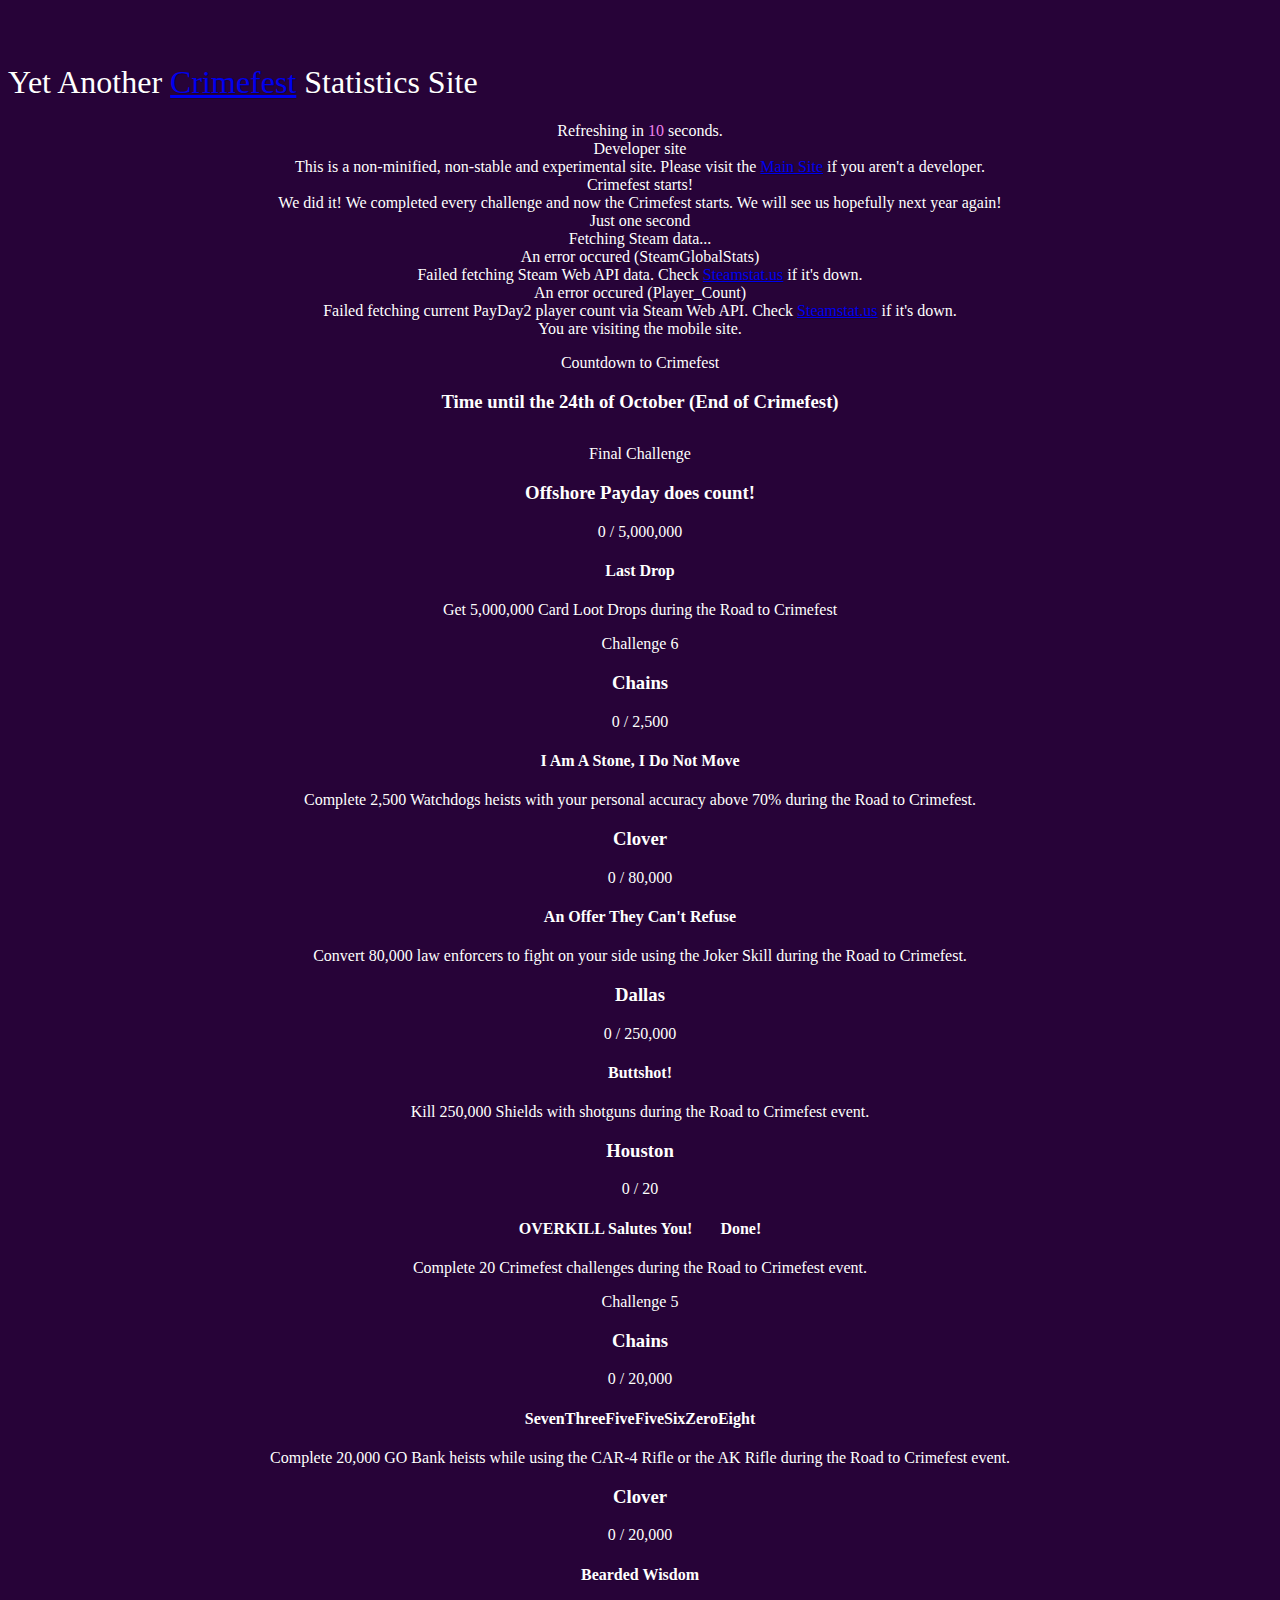
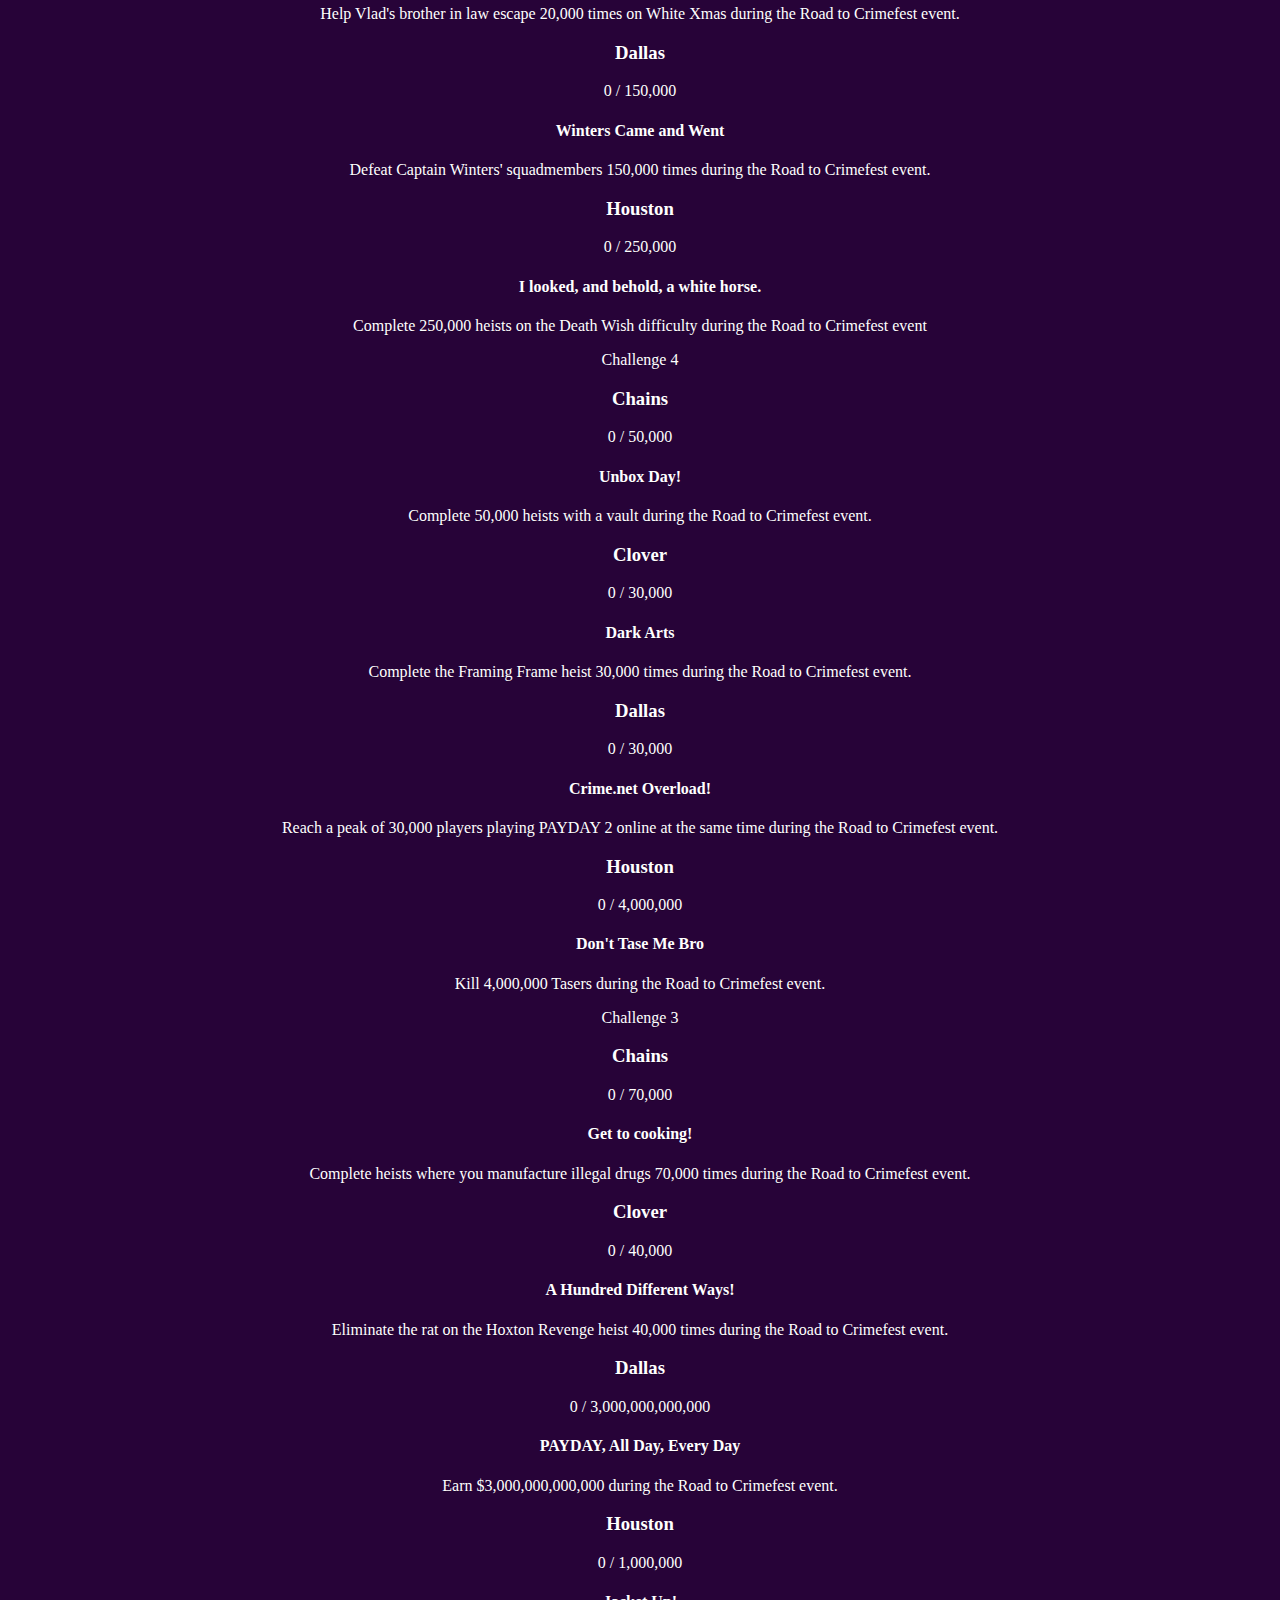
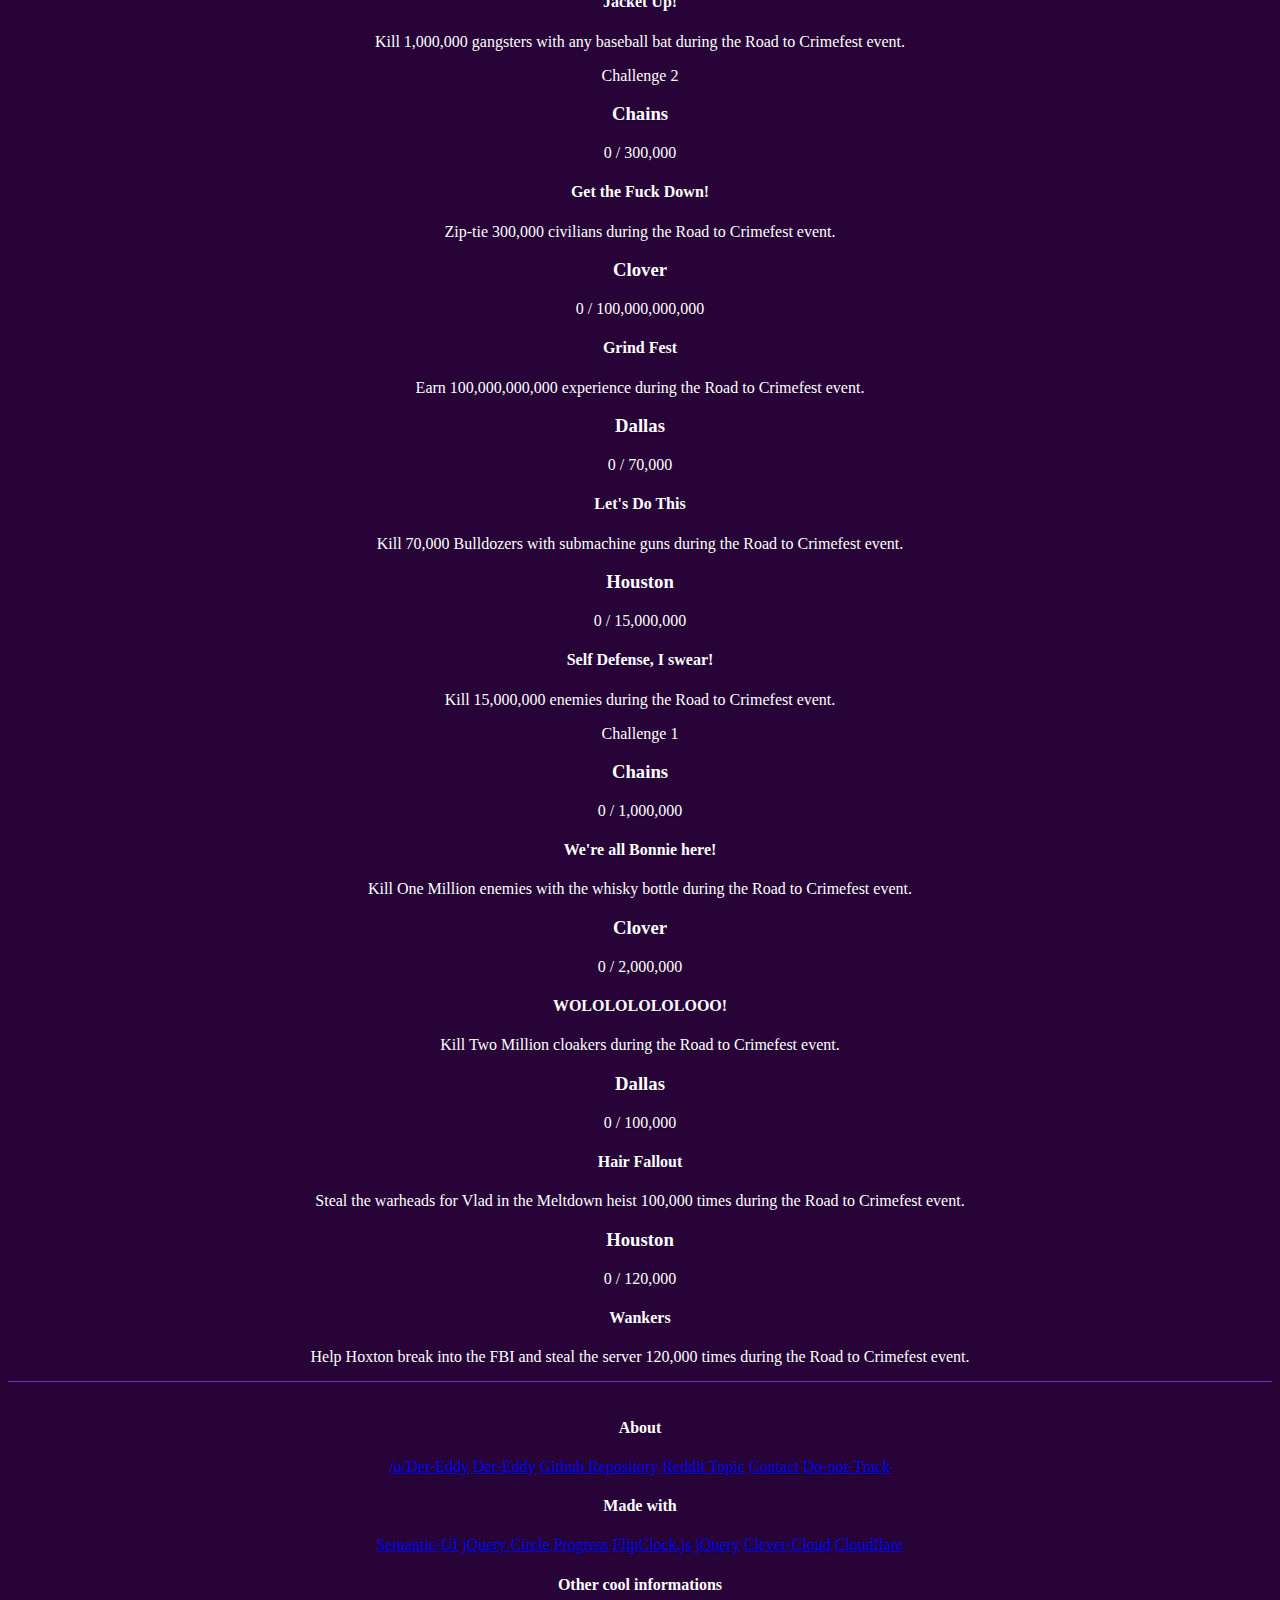
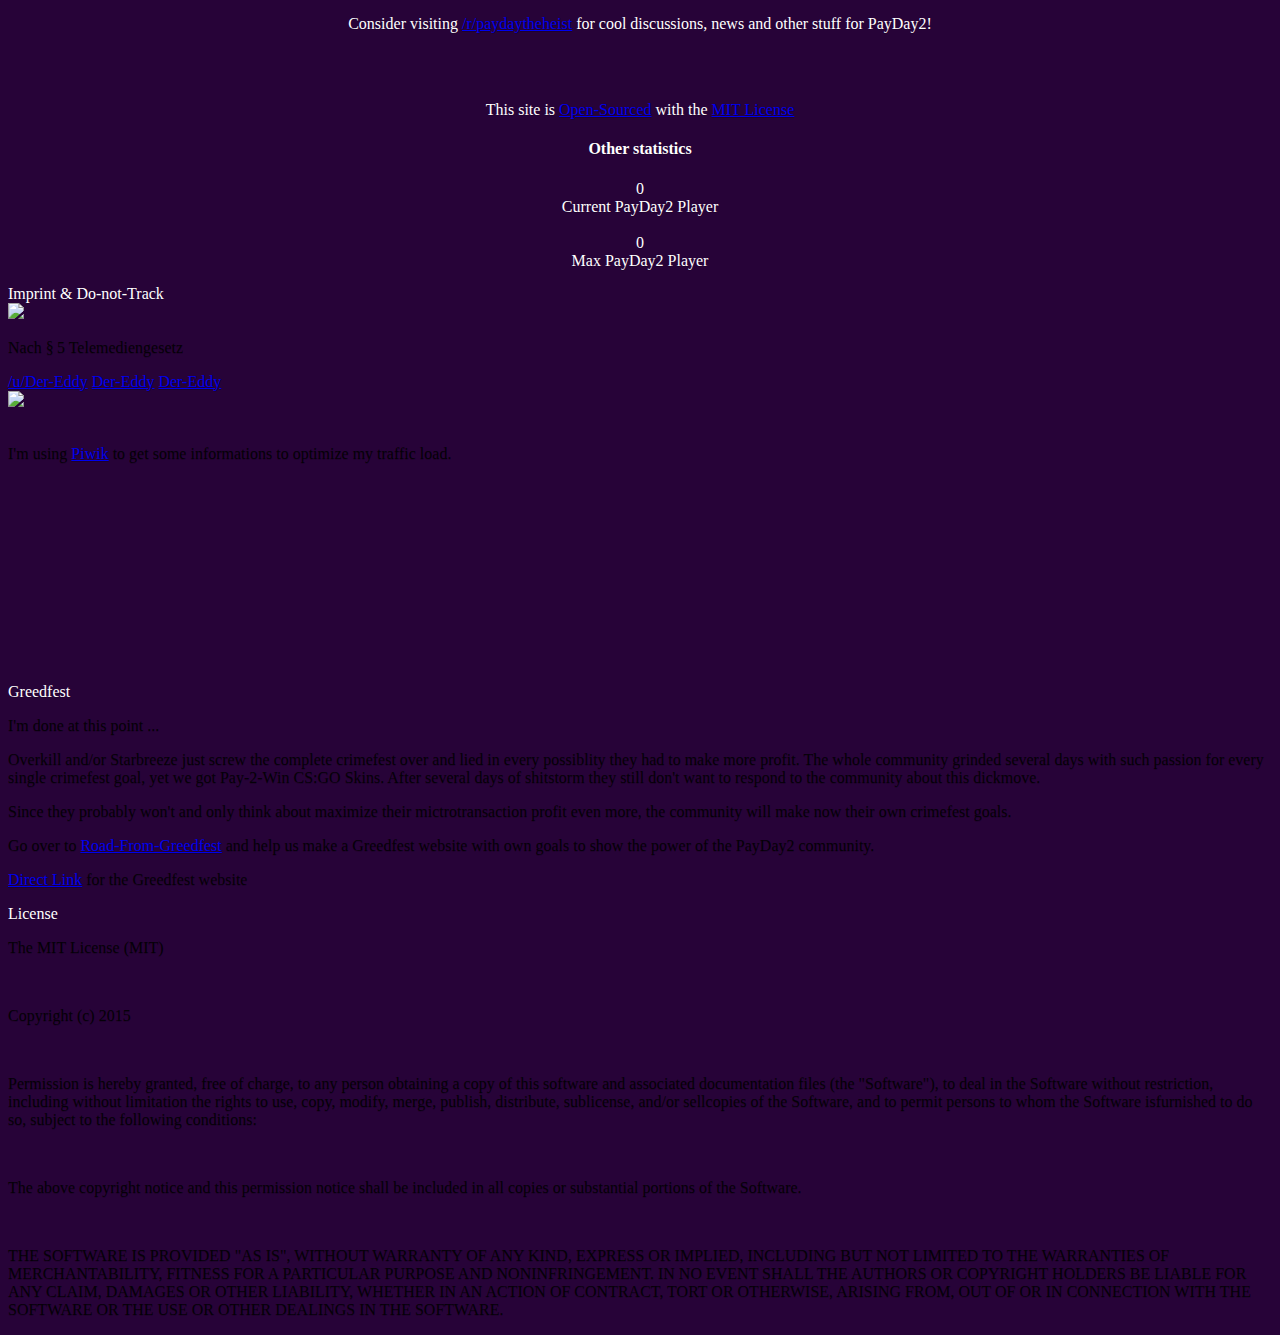
==== commit 3bc25aaa: "Added Greedfest modal since Overkill/Starbreeze just screw over" ====
--- a/index.html
+++ b/index.html
@@ -1 +1 @@
-<!DOCTYPE html><html> <head> <meta charset="utf-8"> <meta name="viewport" content="width=device-width, initial-scale=1.0, maximum-scale=1.0"> <link rel="shortcut icon" href="favicon.ico" type="image/x-icon"/> <link rel="stylesheet" type="text/css" href="semantic-ui/semantic.min.css"> <script src="js/jquery.min.js"></script> <script src="semantic-ui/semantic.min.js"></script> <script src="js/circle-progress.js"></script> <script src="js/flipclock.min.js"></script> <link rel="stylesheet" href="css/flipclock.min.css"> <link rel="stylesheet" href="css/main.min.css"> <title>YACSS - Crimefest Statistics</title> </head> <body> <h1 class="ui center aligned header">Yet Another <a href="http://www.overkillsoftware.com/games/roadtocrimefest/" target="_blank">Crimefest</a> Statistics Site</h2> <div class="ui one column centered stackable grid container"> <div class="two column centered row"> <div class="column" id="left"> <div class="ui large violet message"> <div class="content"> Refreshing in <span style="color: violet;" id="countdown">10</span> seconds. </div></div><div class="ui icon warning message" id="devMessage"> <i class="warning icon"></i> <div class="content"> <div class="header"> Developer site </div>This is a non-minified, non-stable and experimental site. Please visit the <a href="index.html">Main Site</a> if you aren't a developer. </div></div><div class="ui icon blue message"> <i class="heart icon"></i> <div class="content"> <div class="header"> Crimefest starts! </div>We did it! We completed every challenge and now the Crimefest starts. We will see us hopefully next year again! </div></div><div class="ui icon blue message" id="loadingMessage"> <i class="refresh loading icon"></i> <div class="content"> <div class="header"> Just one second </div>Fetching Steam data... </div></div><div class="ui icon error message" id="warningMessage"> <i class="warning sign icon"></i> <div class="content"> <div class="header"> An error occured (SteamGlobalStats) </div>Failed fetching Steam Web API data. Check <a href="https://steamstat.us/" target_"_blank">Steamstat.us</a> if it's down. </div></div><div class="ui icon error message" id="warningCurrentMessage"> <i class="warning sign icon"></i> <div class="content"> <div class="header"> An error occured (Player_Count) </div>Failed fetching current PayDay2 player count via Steam Web API. Check <a href="https://steamstat.us/" target_"_blank">Steamstat.us</a> if it's down. </div></div></div><div class="mobile only column" id="left"> <div class="ui icon info message"> <i class="mobile icon"></i> <div class="content"> You are visiting the mobile site. </div></div></div></div></div><script>$("#warningMessage").hide(); $("#warningCurrentMessage").hide(); var url=window.location.pathname; var filename=url.substring(url.lastIndexOf('/')+1); if (filename !="index-dev.html"){$("#devMessage").hide();}else{console.log("You are visiting the developer site of YACSS");}</script> <div class="ui two column centered stackable grid" id="grid"> <div class="five column centered row"> <div class="ui horizontal inverted divider"> <p><i class="wait icon"></i>Countdown to Crimefest</p></div><div class="six wide computer only column"> <h3 class="ui center aligned header">Time until the 24th of October (End of Crimefest)</h4> <div class="clock" style="margin:2em;"></div></div><div class="ui horizontal inverted divider"> <p><i class="tag icon"></i>Final Challenge</p></div><div class="column"> <h3 class="ui center aligned header">Offshore Payday does count!</h4> <div class="circle Final"></div><span id="FinalNumber">0</span> / 5,000,000 <h4 class="ui center aligned header">Last Drop</h4> Get 5,000,000 Card Loot Drops during the Road to Crimefest </div><div class="ui horizontal inverted divider"> <p><i class="tags icon"></i>Challenge 6</p></div><div class="column"> <h3 class="ui center aligned header">Chains</h4> <div class="circle ChainsSixth"></div><span id="ChainsSixthNumber">0</span> / 2,500 <h4 class="ui center aligned header">I Am A Stone, I Do Not Move</h4> Complete 2,500 Watchdogs heists with your personal accuracy above 70% during the Road to Crimefest. </div><div class="column"> <h3 class="ui center aligned header">Clover</h4> <div class="circle CloverSixth"></div><span id="CloverSixthNumber">0</span> / 80,000 <h4 class="ui center aligned header">An Offer They Can't Refuse</h4> Convert 80,000 law enforcers to fight on your side using the Joker Skill during the Road to Crimefest. </div><div class="column"> <h3 class="ui center aligned header">Dallas</h4> <div class="circle DallasSixth"></div><span id="DallasSixthNumber">0</span> / 250,000 <h4 class="ui center aligned header">Buttshot!</h4> Kill 250,000 Shields with shotguns during the Road to Crimefest event. </div><div class="column"> <h3 class="ui center aligned header">Houston</h4> <div class="circle HoustonSixth"></div><span id="HoustonSixthNumber">0</span> / 20 <h4 class="ui center aligned header">OVERKILL Salutes You! <a class='ui tag green label'><i class='checkmark icon'></i>Done!</a></h4> Complete 20 Crimefest challenges during the Road to Crimefest event. </div><div class="ui horizontal inverted divider"> <p><i class="tags icon"></i>Challenge 5</p></div><div class="column"> <h3 class="ui center aligned header">Chains</h4> <div class="circle ChainsFifth"></div><span id="ChainsFifthNumber">0</span> / 20,000 <h4 class="ui center aligned header">SevenThreeFiveFiveSixZeroEight</h4> Complete 20,000 GO Bank heists while using the CAR-4 Rifle or the AK Rifle during the Road to Crimefest event. </div><div class="column"> <h3 class="ui center aligned header">Clover</h4> <div class="circle CloverFifth"></div><span id="CloverFifthNumber">0</span> / 20,000 <h4 class="ui center aligned header">Bearded Wisdom</h4> Help Vlad's brother in law escape 20,000 times on White Xmas during the Road to Crimefest event. </div><div class="column"> <h3 class="ui center aligned header">Dallas</h4> <div class="circle DallasFifth"></div><span id="DallasFifthNumber">0</span> / 150,000 <h4 class="ui center aligned header">Winters Came and Went</h4> Defeat Captain Winters' squadmembers 150,000 times during the Road to Crimefest event. </div><div class="column"> <h3 class="ui center aligned header">Houston</h4> <div class="circle HoustonFifth"></div><span id="HoustonFifthNumber">0</span> / 250,000 <h4 class="ui center aligned header">I looked, and behold, a white horse.</h4> Complete 250,000 heists on the Death Wish difficulty during the Road to Crimefest event </div><div class="ui horizontal inverted divider"> <p><i class="tags icon"></i>Challenge 4</p></div><div class="column"> <h3 class="ui center aligned header">Chains</h4> <div class="circle ChainsFourth"></div><span id="ChainsFourthNumber">0</span> / 50,000 <h4 class="ui center aligned header">Unbox Day!</h4> Complete 50,000 heists with a vault during the Road to Crimefest event. </div><div class="column"> <h3 class="ui center aligned header">Clover</h4> <div class="circle CloverFourth"></div><span id="CloverFourthNumber">0</span> / 30,000 <h4 class="ui center aligned header">Dark Arts</h4> Complete the Framing Frame heist 30,000 times during the Road to Crimefest event. </div><div class="column"> <h3 class="ui center aligned header">Dallas</h4> <div class="circle DallasFourth"></div><span id="DallasFourthNumber">0</span> / 30,000 <h4 class="ui center aligned header">Crime.net Overload!</h4> Reach a peak of 30,000 players playing PAYDAY 2 online at the same time during the Road to Crimefest event. </div><div class="column"> <h3 class="ui center aligned header">Houston</h4> <div class="circle HoustonFourth"></div><span id="HoustonFourthNumber">0</span> / 4,000,000 <h4 class="ui center aligned header">Don't Tase Me Bro</h4> Kill 4,000,000 Tasers during the Road to Crimefest event. </div><div class="ui horizontal inverted divider"> <p><i class="tags icon"></i>Challenge 3</p></div><div class="column"> <h3 class="ui center aligned header">Chains</h4> <div class="circle ChainsThird"></div><span id="ChainsThirdNumber">0</span> / 70,000 <h4 class="ui center aligned header">Get to cooking!</h4> Complete heists where you manufacture illegal drugs 70,000 times during the Road to Crimefest event. </div><div class="column"> <h3 class="ui center aligned header">Clover</h4> <div class="circle CloverThird"></div><span id="CloverThirdNumber">0</span> / 40,000 <h4 class="ui center aligned header">A Hundred Different Ways!</h4> Eliminate the rat on the Hoxton Revenge heist 40,000 times during the Road to Crimefest event. </div><div class="column"> <h3 class="ui center aligned header">Dallas</h4> <div class="circle DallasThird"></div><span id="DallasThirdNumber">0</span> / 3,000,000,000,000 <h4 class="ui center aligned header">PAYDAY, All Day, Every Day</h4> Earn $3,000,000,000,000 during the Road to Crimefest event. </div><div class="column"> <h3 class="ui center aligned header">Houston</h4> <div class="circle HoustonThird"></div><span id="HoustonThirdNumber">0</span> / 1,000,000 <h4 class="ui center aligned header">Jacket Up!</h4> Kill 1,000,000 gangsters with any baseball bat during the Road to Crimefest event. </div><div class="ui horizontal inverted divider"> <p><i class="tags icon"></i>Challenge 2</p></div><div class="column"> <h3 class="ui center aligned header">Chains</h4> <div class="circle ChainsSecond"></div><span id="ChainsSecondNumber">0</span> / 300,000 <h4 class="ui center aligned header">Get the Fuck Down!</h4> Zip-tie 300,000 civilians during the Road to Crimefest event. </div><div class="column"> <h3 class="ui center aligned header">Clover</h4> <div class="circle CloverSecond"></div><span id="CloverSecondNumber">0</span> / 100,000,000,000 <h4 class="ui center aligned header">Grind Fest</h4> Earn 100,000,000,000 experience during the Road to Crimefest event. </div><div class="column"> <h3 class="ui center aligned header">Dallas</h4> <div class="circle DallasSecond"></div><span id="DallasSecondNumber">0</span> / 70,000 <h4 class="ui center aligned header">Let's Do This</h4> Kill 70,000 Bulldozers with submachine guns during the Road to Crimefest event. </div><div class="column"> <h3 class="ui center aligned header">Houston</h4> <div class="circle HoustonSecond"></div><span id="HoustonSecondNumber">0</span> / 15,000,000 <h4 class="ui center aligned header">Self Defense, I swear!</h4> Kill 15,000,000 enemies during the Road to Crimefest event. </div><div class="ui horizontal inverted divider"> <p><i class="tags icon"></i>Challenge 1</p></div><div class="column"> <h3 class="ui center aligned header">Chains</h4> <div class="circle ChainsFirst"></div><span id="ChainsFirstNumber">0</span> / 1,000,000 <h4 class="ui center aligned header">We're all Bonnie here!</h4> Kill One Million enemies with the whisky bottle during the Road to Crimefest event. </div><div class="column"> <h3 class="ui center aligned header">Clover</h4> <div class="circle CloverFirst"></div><span id="CloverFirstNumber">0</span> / 2,000,000 <h4 class="ui center aligned header">WOLOLOLOLOLOOO!</h4> Kill Two Million cloakers during the Road to Crimefest event. </div><div class="column"> <h3 class="ui center aligned header">Dallas</h4> <div class="circle DallasFirst"></div><span id="DallasFirstNumber">0</span> / 100,000 <h4 class="ui center aligned header">Hair Fallout</h4> Steal the warheads for Vlad in the Meltdown heist 100,000 times during the Road to Crimefest event. </div><div class="column"> <h3 class="ui center aligned header">Houston</h4> <div class="circle HoustonFirst"></div><span id="HoustonFirstNumber">0</span> / 120,000 <h4 class="ui center aligned header">Wankers</h4> Help Hoxton break into the FBI and steal the server 120,000 times during the Road to Crimefest event. </div></div></div><div class="ui inverted vertical footer segment" id="footer"> <div class="ui container"> <div class="ui stackable inverted divided equal height stackable grid"> <div class="three wide column"> <h4 class="ui inverted header">About</h4> <div class="ui inverted link list"> <a href="https://www.reddit.com/user/Der-Eddy/" class="item"><i class="reddit square icon"></i> /u/Der-Eddy</a> <a href="http://steamcommunity.com/id/der-eddy/" class="item"><i class="steam square icon"></i> Der-Eddy</a> <a href="https://github.com/Der-Eddy/crimefest-statistics" class="item"><i class="github square icon"></i> Github Repository</a> <a href="https://www.reddit.com/r/paydaytheheist/comments/3net30/yet_another_crimefest_statistics_site_link_inside/" class="item"><i class="reddit square icon"></i> Reddit Topic</a> <a href="#" class="item" onclick="$('#imprint').modal('show');"><i class="info icon"></i> Contact</a> <a href="#" class="item" onclick="$('#imprint').modal('show');"><i class="info icon"></i> Do-not-Track</a> </div></div><div class="three wide column"> <h4 class="ui inverted header">Made with</h4> <div class="ui inverted link list"> <a href="http://semantic-ui.com/" class="item"><i class="css3 icon"></i> Semantic-UI</a> <a href="https://github.com/kottenator/jquery-circle-progress" class="item"><i class="circle notched icon"></i> jQuery Circle Progress</a> <a href="http://www.flipclockjs.com/" class="item"><i class="wait icon"></i> FlipClock.js</a> <a href="http://jquery.com/" class="item"><i class="code icon"></i> jQuery</a> <a href="https://www.clever-cloud.com/en/" class="item"><i class="cloud icon"></i> Clever-Cloud</a> <a href="https://www.cloudflare.com/" class="item"><i class="soundcloud icon"></i> Cloudflare</a> </div></div><div class="five wide column"> <h4 class="ui inverted header">Other cool informations</h4> <p>Consider visiting <a href="https://www.reddit.com/r/paydaytheheist">/r/paydaytheheist</a> for cool discussions, news and other stuff for PayDay2!</p><br><br><p>This site is <a href="https://github.com/Der-Eddy/crimefest-statistics">Open-Sourced</a> with the <a href="#" onclick="$('#license').modal('show');">MIT License</a></p></div><div class="four wide column"> <h4 class="ui inverted header">Other statistics</h4> <div class="ui tiny inverted statistic"> <div class="value" id="currentPlayer"> 0 </div><div class="label"> Current PayDay2 Player </div></div><div class="ui tiny inverted statistic" data-content="During Crimefest" id="maxPlayerStatistic"> <div class="value" id="maxPlayer"> 0 </div><div class="label"> Max PayDay2 Player </div></div></div></div></div></div><div class="ui modal" id="imprint"> <i class="close icon"></i> <div class="header"> Imprint & Do-not-Track </div><div class="image content"> <div class="ui medium image"> <img src="/img/StrichHalb.png"> </div><div class="description"> <p>Nach § 5 Telemediengesetz</p><div class="ui link list"> <a href="https://www.reddit.com/user/Der-Eddy/" class="item"><i class="reddit square icon"></i> /u/Der-Eddy</a> <a href="http://steamcommunity.com/id/der-eddy/" class="item"><i class="steam square icon"></i> Der-Eddy</a> <a href="https://github.com/Der-Eddy" class="item"><i class="github square icon"></i> Der-Eddy</a> </div><img src="img/imprint.png"> <br><br><p>I'm using <a href="http://piwik.org/">Piwik</a> to get some informations to optimize my traffic load.</p><iframe style="border: 0; height: 200px; width: 600px;" src="http://crimefest.eddydev.de/piwik/index.php?module=CoreAdminHome&action=optOut&language=de"></iframe> </div></div></div><div class="ui small modal" id="license"> <i class="close icon"></i> <div class="header"> License </div><div class="content"> <div class="description"> <p>The MIT License (MIT)</p><br><p>Copyright (c) 2015</p><br><p>Permission is hereby granted, free of charge, to any person obtaining a copy of this software and associated documentation files (the "Software"), to deal in the Software without restriction, including without limitation the rights to use, copy, modify, merge, publish, distribute, sublicense, and/or sellcopies of the Software, and to permit persons to whom the Software isfurnished to do so, subject to the following conditions:</p><br><p>The above copyright notice and this permission notice shall be included in all copies or substantial portions of the Software.</p><br><p>THE SOFTWARE IS PROVIDED "AS IS", WITHOUT WARRANTY OF ANY KIND, EXPRESS OR IMPLIED, INCLUDING BUT NOT LIMITED TO THE WARRANTIES OF MERCHANTABILITY, FITNESS FOR A PARTICULAR PURPOSE AND NONINFRINGEMENT. IN NO EVENT SHALL THE AUTHORS OR COPYRIGHT HOLDERS BE LIABLE FOR ANY CLAIM, DAMAGES OR OTHER LIABILITY, WHETHER IN AN ACTION OF CONTRACT, TORT OR OTHERWISE, ARISING FROM, OUT OF OR IN CONNECTION WITH THE SOFTWARE OR THE USE OR OTHER DEALINGS IN THE SOFTWARE.</p></div></div></div><script>var clock; $(document).ready(function(){var currentDate=new Date(); var futureDate=new Date("October 25, 2015 00:00:00"); var diff=futureDate.getTime() / 1000 - currentDate.getTime() / 1000; clock=$('.clock').FlipClock(diff,{clockFace: 'DailyCounter', countdown: true});}); var ChainsFirst=$('.ChainsFirst.circle').circleProgress({value: 0, size: 150, startAngle: 1.5 * Math.PI, thickness: 20, reverse: true, fill:{image: "img/circle-bg.jpg",}}); ChainsFirst.on('circle-animation-progress', function(e, v, stepValue){var obj=$(this).data('circle-progress'), ctx=obj.ctx, s=obj.size, sv=(100 * stepValue).toFixed(), fill=obj.arcFill; ctx.save(); ctx.font=s / 4.0 + "px sans-serif"; ctx.textAlign='center'; ctx.textBaseline='middle'; ctx.fillStyle=fill; ctx.fillText(sv + '%', s / 2, s / 2); ctx.restore();}); var DallasFirst=$('.DallasFirst.circle').circleProgress({value: 0, size: 150, startAngle: 1.5 * Math.PI, thickness: 20, reverse: true, fill:{image: "img/circle-bg.jpg",}}); DallasFirst.on('circle-animation-progress', function(e, v, stepValue){var obj=$(this).data('circle-progress'), ctx=obj.ctx, s=obj.size, sv=(100 * stepValue).toFixed(), fill=obj.arcFill; ctx.save(); ctx.font=s / 4.0 + "px sans-serif"; ctx.textAlign='center'; ctx.textBaseline='middle'; ctx.fillStyle=fill; ctx.fillText(sv + '%', s / 2, s / 2); ctx.restore();}); var CloverFirst=$('.CloverFirst.circle').circleProgress({value: 0, size: 150, startAngle: 1.5 * Math.PI, thickness: 20, reverse: true, fill:{image: "img/circle-bg.jpg",}}); CloverFirst.on('circle-animation-progress', function(e, v, stepValue){var obj=$(this).data('circle-progress'), ctx=obj.ctx, s=obj.size, sv=(100 * stepValue).toFixed(), fill=obj.arcFill; ctx.save(); ctx.font=s / 4.0 + "px sans-serif"; ctx.textAlign='center'; ctx.textBaseline='middle'; ctx.fillStyle=fill; ctx.fillText(sv + '%', s / 2, s / 2); ctx.restore();}); var HoustonFirst=$('.HoustonFirst.circle').circleProgress({value: 0, size: 150, startAngle: 1.5 * Math.PI, thickness: 20, reverse: true, fill:{image: "img/circle-bg.jpg",}}); var ChainsSecond=$('.ChainsSecond.circle').circleProgress({value: 0, size: 150, startAngle: 1.5 * Math.PI, thickness: 20, reverse: true, fill:{image: "img/circle-bg.jpg",}}); ChainsSecond.on('circle-animation-progress', function(e, v, stepValue){var obj=$(this).data('circle-progress'), ctx=obj.ctx, s=obj.size, sv=(100 * stepValue).toFixed(), fill=obj.arcFill; ctx.save(); ctx.font=s / 6.0 + "px sans-serif"; ctx.textAlign='center'; ctx.textBaseline='middle'; ctx.fillStyle=fill; ctx.fillText(sv + '%', s / 2, s / 2); ctx.restore();}); var DallasSecond=$('.DallasSecond.circle').circleProgress({value: 0, size: 150, startAngle: 1.5 * Math.PI, thickness: 20, reverse: true, fill:{image: "img/circle-bg.jpg",}}); DallasSecond.on('circle-animation-progress', function(e, v, stepValue){var obj=$(this).data('circle-progress'), ctx=obj.ctx, s=obj.size, sv=(100 * stepValue).toFixed(), fill=obj.arcFill; ctx.save(); ctx.font=s / 4.0 + "px sans-serif"; ctx.textAlign='center'; ctx.textBaseline='middle'; ctx.fillStyle=fill; ctx.fillText(sv + '%', s / 2, s / 2); ctx.restore();}); var CloverSecond=$('.CloverSecond.circle').circleProgress({value: 0, size: 150, startAngle: 1.5 * Math.PI, thickness: 20, reverse: true, fill:{image: "img/circle-bg.jpg",}}); CloverSecond.on('circle-animation-progress', function(e, v, stepValue){var obj=$(this).data('circle-progress'), ctx=obj.ctx, s=obj.size, sv=(100 * stepValue).toFixed(), fill=obj.arcFill; ctx.save(); ctx.font=s / 5.0 + "px sans-serif"; ctx.textAlign='center'; ctx.textBaseline='middle'; ctx.fillStyle=fill; ctx.fillText(sv + '%', s / 2, s / 2); ctx.restore();}); var HoustonSecond=$('.HoustonSecond.circle').circleProgress({value: 0, size: 150, startAngle: 1.5 * Math.PI, thickness: 20, reverse: true, fill:{image: "img/circle-bg.jpg",}}); HoustonSecond.on('circle-animation-progress', function(e, v, stepValue){var obj=$(this).data('circle-progress'), ctx=obj.ctx, s=obj.size, sv=(100 * stepValue).toFixed(), fill=obj.arcFill; ctx.save(); ctx.font=s / 5.0 + "px sans-serif"; ctx.textAlign='center'; ctx.textBaseline='middle'; ctx.fillStyle=fill; ctx.fillText(sv + '%', s / 2, s / 2); ctx.restore();}); var ChainsThird=$('.ChainsThird.circle').circleProgress({value: 0, size: 150, startAngle: 1.5 * Math.PI, thickness: 20, reverse: true, fill:{image: "img/circle-bg.jpg",}}); ChainsThird.on('circle-animation-progress', function(e, v, stepValue){var obj=$(this).data('circle-progress'), ctx=obj.ctx, s=obj.size, sv=(100 * stepValue).toFixed(), fill=obj.arcFill; ctx.save(); ctx.font=s / 4.0 + "px sans-serif"; ctx.textAlign='center'; ctx.textBaseline='middle'; ctx.fillStyle=fill; ctx.fillText(sv + '%', s / 2, s / 2); ctx.restore();}); var DallasThird=$('.DallasThird.circle').circleProgress({value: 0, size: 150, startAngle: 1.5 * Math.PI, thickness: 20, reverse: true, fill:{image: "img/circle-bg.jpg",}}); DallasThird.on('circle-animation-progress', function(e, v, stepValue){var obj=$(this).data('circle-progress'), ctx=obj.ctx, s=obj.size, sv=(100 * stepValue).toFixed(), fill=obj.arcFill; ctx.save(); ctx.font=s / 4.0 + "px sans-serif"; ctx.textAlign='center'; ctx.textBaseline='middle'; ctx.fillStyle=fill; ctx.fillText(sv + '%', s / 2, s / 2); ctx.restore();}); var CloverThird=$('.CloverThird.circle').circleProgress({value: 0, size: 150, startAngle: 1.5 * Math.PI, thickness: 20, reverse: true, fill:{image: "img/circle-bg.jpg",}}); CloverThird.on('circle-animation-progress', function(e, v, stepValue){var obj=$(this).data('circle-progress'), ctx=obj.ctx, s=obj.size, sv=(100 * stepValue).toFixed(), fill=obj.arcFill; ctx.save(); ctx.font=s / 4.0 + "px sans-serif"; ctx.textAlign='center'; ctx.textBaseline='middle'; ctx.fillStyle=fill; ctx.fillText(sv + '%', s / 2, s / 2); ctx.restore();}); var HoustonThird=$('.HoustonThird.circle').circleProgress({value: 0, size: 150, startAngle: 1.5 * Math.PI, thickness: 20, reverse: true, fill:{image: "img/circle-bg.jpg",}}); HoustonThird.on('circle-animation-progress', function(e, v, stepValue){var obj=$(this).data('circle-progress'), ctx=obj.ctx, s=obj.size, sv=(100 * stepValue).toFixed(), fill=obj.arcFill; ctx.save(); ctx.font=s / 4.0 + "px sans-serif"; ctx.textAlign='center'; ctx.textBaseline='middle'; ctx.fillStyle=fill; ctx.fillText(sv + '%', s / 2, s / 2); ctx.restore();}); HoustonFirst.on('circle-animation-progress', function(e, v, stepValue){var obj=$(this).data('circle-progress'), ctx=obj.ctx, s=obj.size, sv=(100 * stepValue).toFixed(), fill=obj.arcFill; ctx.save(); ctx.font=s / 4.0 + "px sans-serif"; ctx.textAlign='center'; ctx.textBaseline='middle'; ctx.fillStyle=fill; ctx.fillText(sv + '%', s / 2, s / 2); ctx.restore();}); var ChainsFourth=$('.ChainsFourth.circle').circleProgress({value: 0, size: 150, startAngle: 1.5 * Math.PI, thickness: 20, reverse: true, fill:{image: "img/circle-bg.jpg",}}); ChainsFourth.on('circle-animation-progress', function(e, v, stepValue){var obj=$(this).data('circle-progress'), ctx=obj.ctx, s=obj.size, sv=(100 * stepValue).toFixed(), fill=obj.arcFill; ctx.save(); ctx.font=s / 4.5 + "px sans-serif"; ctx.textAlign='center'; ctx.textBaseline='middle'; ctx.fillStyle=fill; ctx.fillText(sv + '%', s / 2, s / 2); ctx.restore();}); var DallasFourth=$('.DallasFourth.circle').circleProgress({value: 0, size: 150, startAngle: 1.5 * Math.PI, thickness: 20, reverse: true, fill:{image: "img/circle-bg.jpg",}}); DallasFourth.on('circle-animation-progress', function(e, v, stepValue){var obj=$(this).data('circle-progress'), ctx=obj.ctx, s=obj.size, sv=(100 * stepValue).toFixed(), fill=obj.arcFill; ctx.save(); ctx.font=s / 4.0 + "px sans-serif"; ctx.textAlign='center'; ctx.textBaseline='middle'; ctx.fillStyle=fill; ctx.fillText(sv + '%', s / 2, s / 2); ctx.restore();}); var CloverFourth=$('.CloverFourth.circle').circleProgress({value: 0, size: 150, startAngle: 1.5 * Math.PI, thickness: 20, reverse: true, fill:{image: "img/circle-bg.jpg",}}); CloverFourth.on('circle-animation-progress', function(e, v, stepValue){var obj=$(this).data('circle-progress'), ctx=obj.ctx, s=obj.size, sv=(100 * stepValue).toFixed(), fill=obj.arcFill; ctx.save(); ctx.font=s / 4.0 + "px sans-serif"; ctx.textAlign='center'; ctx.textBaseline='middle'; ctx.fillStyle=fill; ctx.fillText(sv + '%', s / 2, s / 2); ctx.restore();}); var HoustonFourth=$('.HoustonFourth.circle').circleProgress({value: 0, size: 150, startAngle: 1.5 * Math.PI, thickness: 20, reverse: true, fill:{image: "img/circle-bg.jpg",}}); HoustonFourth.on('circle-animation-progress', function(e, v, stepValue){var obj=$(this).data('circle-progress'), ctx=obj.ctx, s=obj.size, sv=(100 * stepValue).toFixed(), fill=obj.arcFill; ctx.save(); ctx.font=s / 4.0 + "px sans-serif"; ctx.textAlign='center'; ctx.textBaseline='middle'; ctx.fillStyle=fill; ctx.fillText(sv + '%', s / 2, s / 2); ctx.restore();}); var ChainsFifth=$('.ChainsFifth.circle').circleProgress({value: 0, size: 150, startAngle: 1.5 * Math.PI, thickness: 20, reverse: true, fill:{image: "img/circle-bg.jpg",}}); ChainsFifth.on('circle-animation-progress', function(e, v, stepValue){var obj=$(this).data('circle-progress'), ctx=obj.ctx, s=obj.size, sv=(100 * stepValue).toFixed(), fill=obj.arcFill; ctx.save(); ctx.font=s / 4.0 + "px sans-serif"; ctx.textAlign='center'; ctx.textBaseline='middle'; ctx.fillStyle=fill; ctx.fillText(sv + '%', s / 2, s / 2); ctx.restore();}); var DallasFifth=$('.DallasFifth.circle').circleProgress({value: 0, size: 150, startAngle: 1.5 * Math.PI, thickness: 20, reverse: true, fill:{image: "img/circle-bg.jpg",}}); DallasFifth.on('circle-animation-progress', function(e, v, stepValue){var obj=$(this).data('circle-progress'), ctx=obj.ctx, s=obj.size, sv=(100 * stepValue).toFixed(), fill=obj.arcFill; ctx.save(); ctx.font=s / 4.0 + "px sans-serif"; ctx.textAlign='center'; ctx.textBaseline='middle'; ctx.fillStyle=fill; ctx.fillText(sv + '%', s / 2, s / 2); ctx.restore();}); var CloverFifth=$('.CloverFifth.circle').circleProgress({value: 0, size: 150, startAngle: 1.5 * Math.PI, thickness: 20, reverse: true, fill:{image: "img/circle-bg.jpg",}}); CloverFifth.on('circle-animation-progress', function(e, v, stepValue){var obj=$(this).data('circle-progress'), ctx=obj.ctx, s=obj.size, sv=(100 * stepValue).toFixed(), fill=obj.arcFill; ctx.save(); ctx.font=s / 4.0 + "px sans-serif"; ctx.textAlign='center'; ctx.textBaseline='middle'; ctx.fillStyle=fill; ctx.fillText(sv + '%', s / 2, s / 2); ctx.restore();}); var HoustonFifth=$('.HoustonFifth.circle').circleProgress({value: 0, size: 150, startAngle: 1.5 * Math.PI, thickness: 20, reverse: true, fill:{image: "img/circle-bg.jpg",}}); HoustonFifth.on('circle-animation-progress', function(e, v, stepValue){var obj=$(this).data('circle-progress'), ctx=obj.ctx, s=obj.size, sv=(100 * stepValue).toFixed(), fill=obj.arcFill; ctx.save(); ctx.font=s / 4.0 + "px sans-serif"; ctx.textAlign='center'; ctx.textBaseline='middle'; ctx.fillStyle=fill; ctx.fillText(sv + '%', s / 2, s / 2); ctx.restore();}); var ChainsSixth=$('.ChainsSixth.circle').circleProgress({value: 0, size: 150, startAngle: 1.5 * Math.PI, thickness: 20, reverse: true, fill:{image: "img/circle-bg.jpg",}}); ChainsSixth.on('circle-animation-progress', function(e, v, stepValue){var obj=$(this).data('circle-progress'), ctx=obj.ctx, s=obj.size, sv=(100 * stepValue).toFixed(), fill=obj.arcFill; ctx.save(); ctx.font=s / 4.0 + "px sans-serif"; ctx.textAlign='center'; ctx.textBaseline='middle'; ctx.fillStyle=fill; ctx.fillText(sv + '%', s / 2, s / 2); ctx.restore();}); var DallasSixth=$('.DallasSixth.circle').circleProgress({value: 0, size: 150, startAngle: 1.5 * Math.PI, thickness: 20, reverse: true, fill:{image: "img/circle-bg.jpg",}}); DallasSixth.on('circle-animation-progress', function(e, v, stepValue){var obj=$(this).data('circle-progress'), ctx=obj.ctx, s=obj.size, sv=(100 * stepValue).toFixed(), fill=obj.arcFill; ctx.save(); ctx.font=s / 4.0 + "px sans-serif"; ctx.textAlign='center'; ctx.textBaseline='middle'; ctx.fillStyle=fill; ctx.fillText(sv + '%', s / 2, s / 2); ctx.restore();}); var CloverSixth=$('.CloverSixth.circle').circleProgress({value: 0, size: 150, startAngle: 1.5 * Math.PI, thickness: 20, reverse: true, fill:{image: "img/circle-bg.jpg",}}); CloverSixth.on('circle-animation-progress', function(e, v, stepValue){var obj=$(this).data('circle-progress'), ctx=obj.ctx, s=obj.size, sv=(100 * stepValue).toFixed(), fill=obj.arcFill; ctx.save(); ctx.font=s / 4.0 + "px sans-serif"; ctx.textAlign='center'; ctx.textBaseline='middle'; ctx.fillStyle=fill; ctx.fillText(sv + '%', s / 2, s / 2); ctx.restore();}); var HoustonSixth=$('.HoustonSixth.circle').circleProgress({value: 0, size: 150, startAngle: 1.5 * Math.PI, thickness: 20, reverse: true, fill:{image: "img/circle-bg.jpg",}}); HoustonSixth.on('circle-animation-progress', function(e, v, stepValue){var obj=$(this).data('circle-progress'), ctx=obj.ctx, s=obj.size, sv=(100 * stepValue).toFixed(), fill=obj.arcFill; ctx.save(); ctx.font=s / 4.0 + "px sans-serif"; ctx.textAlign='center'; ctx.textBaseline='middle'; ctx.fillStyle=fill; ctx.fillText(sv + '%', s / 2, s / 2); ctx.restore();}); var Final=$('.Final.circle').circleProgress({value: 0, size: 200, startAngle: 1.5 * Math.PI, thickness: 20, reverse: true, fill:{image: "img/circle-bg.jpg",}}); Final.on('circle-animation-progress', function(e, v, stepValue){var obj=$(this).data('circle-progress'), ctx=obj.ctx, s=obj.size, sv=(100 * stepValue).toFixed(), fill=obj.arcFill; ctx.save(); ctx.font=s / 4.0 + "px sans-serif"; ctx.textAlign='center'; ctx.textBaseline='middle'; ctx.fillStyle=fill; ctx.fillText(sv + '%', s / 2, s / 2); ctx.restore();}); function refresh(doneTag){$("#warningMessage").fadeOut(); $("#warningCurrentMessage").fadeOut(); $.getJSON( "apiv2.php", function( data ){$("#loadingMessage").fadeOut(); var Final=parseInt(data.response.globalstats.crimefest_challenge_final.total); $("#FinalNumber").text(Final.toLocaleString()); $('.Final').circleProgress('value', Final / 5000000); var ChainsSixth=parseInt(data.response.globalstats.crimefest_challenge_chains_6.total); $("#ChainsSixthNumber").text(ChainsSixth.toLocaleString()); $('.ChainsSixth').circleProgress('value', ChainsSixth / 2500); var DallasSixth=parseInt(data.response.globalstats.crimefest_challenge_dallas_6.total); $("#DallasSixthNumber").text(DallasSixth.toLocaleString()); $('.DallasSixth').circleProgress('value', DallasSixth / 250000); var CloverSixth=parseInt(data.response.globalstats.crimefest_challenge_clover_6.total); $("#CloverSixthNumber").text(CloverSixth.toLocaleString()); $('.CloverSixth').circleProgress('value', CloverSixth / 80000); var ChainsFifth=parseInt(data.response.globalstats.crimefest_challenge_chains_5.total); $("#ChainsFifthNumber").text(ChainsFifth.toLocaleString()); $('.ChainsFifth').circleProgress('value', ChainsFifth / 20000); var DallasFifth=parseInt(data.response.globalstats.crimefest_challenge_dallas_5.total); $("#DallasFifthNumber").text(DallasFifth.toLocaleString()); $('.DallasFifth').circleProgress('value', DallasFifth / 150000); var CloverFifth=parseInt(data.response.globalstats.crimefest_challenge_clover_5.total); $("#CloverFifthNumber").text(CloverFifth.toLocaleString()); $('.CloverFifth').circleProgress('value', CloverFifth / 20000); var HoustonFifth=parseInt(data.response.globalstats.crimefest_challenge_houston_5.total); $("#HoustonFifthNumber").text(HoustonFifth.toLocaleString()); $('.HoustonFifth').circleProgress('value', HoustonFifth / 250000); var ChainsFourth=parseInt(data.response.globalstats.crimefest_challenge_chains_4.total); $("#ChainsFourthNumber").text(ChainsFourth.toLocaleString()); $('.ChainsFourth').circleProgress('value', ChainsFourth / 50000); var CloverFourth=parseInt(data.response.globalstats.crimefest_challenge_clover_4.total); $("#CloverFourthNumber").text(CloverFourth.toLocaleString()); $('.CloverFourth').circleProgress('value', CloverFourth / 30000); var HoustonFourth=parseInt(data.response.globalstats.crimefest_challenge_houston_4.total); $("#HoustonFourthNumber").text(HoustonFourth.toLocaleString()); $('.HoustonFourth').circleProgress('value', HoustonFourth / 4000000); var ChainsThird=parseInt(data.response.globalstats.crimefest_challenge_chains_3.total); $("#ChainsThirdNumber").text(ChainsThird.toLocaleString()); $('.ChainsThird').circleProgress('value', ChainsThird / 70000); var DallasThird=parseInt(data.response.globalstats.crimefest_challenge_dallas_3.total) * 10000; $("#DallasThirdNumber").text(DallasThird.toLocaleString()); $('.DallasThird').circleProgress('value', DallasThird / 3000000000000); var CloverThird=parseInt(data.response.globalstats.crimefest_challenge_clover_3.total); $("#CloverThirdNumber").text(CloverThird.toLocaleString()); $('.CloverThird').circleProgress('value', CloverThird / 40000); var HoustonThird=parseInt(data.response.globalstats.crimefest_challenge_houston_3.total); $("#HoustonThirdNumber").text(HoustonThird.toLocaleString()); $('.HoustonThird').circleProgress('value', HoustonThird / 1000000); var ChainsSecond=parseInt(data.response.globalstats.crimefest_challenge_chains_2.total); $("#ChainsSecondNumber").text(ChainsSecond.toLocaleString()); $('.ChainsSecond').circleProgress('value', ChainsSecond / 300000); var DallasSecond=parseInt(data.response.globalstats.crimefest_challenge_dallas_2.total) + 13000; $("#DallasSecondNumber").text(DallasSecond.toLocaleString()); $('.DallasSecond').circleProgress('value', DallasSecond / 70000); var CloverSecond=parseInt(data.response.globalstats.crimefest_challenge_clover_2.total) * 100; $("#CloverSecondNumber").text(CloverSecond.toLocaleString()); $('.CloverSecond').circleProgress('value', CloverSecond / 100000000000); var HoustonSecond=parseInt(data.response.globalstats.crimefest_challenge_houston_2.total); $("#HoustonSecondNumber").text(HoustonSecond.toLocaleString()); $('.HoustonSecond').circleProgress('value', HoustonSecond / 15000000); var ChainsFirst=parseInt(data.response.globalstats.crimefest_challenge_chains_1.total); $("#ChainsFirstNumber").text(ChainsFirst.toLocaleString()); $('.ChainsFirst').circleProgress('value', ChainsFirst / 1000000); var DallasFirst=parseInt(data.response.globalstats.crimefest_challenge_dallas_1.total); $("#DallasFirstNumber").text(DallasFirst.toLocaleString()); $('.DallasFirst').circleProgress('value', DallasFirst / 100000); var CloverFirst=parseInt(data.response.globalstats.crimefest_challenge_clover_1.total); $("#CloverFirstNumber").text(CloverFirst.toLocaleString()); $('.CloverFirst').circleProgress('value', CloverFirst / 2000000); var HoustonFirst=parseInt(data.response.globalstats.crimefest_challenge_houston_1.total) + 48000; $("#HoustonFirstNumber").text(HoustonFirst.toLocaleString()); $('.HoustonFirst').circleProgress('value', HoustonFirst / 120000);}).error(function(){$("#loadingMessage").fadeOut(); $("#warningMessage").fadeIn();}) .done(function(){if (doneTag===true){var doneChallenges=0; $( ".circle" ).each(function( ){if ($(this).circleProgress('value') >=1){$(this).next().next().append("<a class='ui tag green label'><i class='checkmark icon'></i>Done!</a>"); doneChallenges++;}$("#HoustonSixthNumber").text(doneChallenges.toLocaleString()); $('.HoustonSixth').circleProgress('value', doneChallenges / 20);});}}); $.getJSON( "currentPlayer.json", function( data ){var currentPlayer=parseInt(data.response.player_count); $("#currentPlayer").text(currentPlayer.toLocaleString()); if (currentPlayer==0){$("#warningCurrentMessage").fadeIn();}}).error(function(){$("#loadingMessage").fadeOut(); $("#warningCurrentMessage").fadeIn();}); $.getJSON( "maxPlayer.json", function( data ){var DallasFourth=parseInt(data.response.player_count); $("#DallasFourthNumber").text(DallasFourth.toLocaleString()); $('.DallasFourth').circleProgress('value', DallasFourth / 30000); $("#maxPlayer").text(DallasFourth.toLocaleString());}).error(function(){$("#loadingMessage").fadeOut();});}refresh(true); var time=10; setInterval( function(){time--; $('#countdown').html(time); if (time===0){time=11; refresh(false);}}, 1000 ); $('#maxPlayerStatistic').popup(); var _paq=_paq || []; _paq.push(['trackPageView']); _paq.push(['enableLinkTracking']); (function(){var u="//crimefest.eddydev.de/piwik/"; _paq.push(['setTrackerUrl', u+'piwik.php']); _paq.push(['setSiteId', 1]); var d=document, g=d.createElement('script'), s=d.getElementsByTagName('script')[0]; g.type='text/javascript'; g.async=true; g.defer=true; g.src=u+'piwik.js'; s.parentNode.insertBefore(g,s);})(); </script> <noscript><p><img src="//crimefest.eddydev.de/piwik/piwik.php?idsite=1" style="border:0;" alt=""/></p></noscript> </body></html>+<!DOCTYPE html><html> <head> <meta charset="utf-8"> <meta name="viewport" content="width=device-width, initial-scale=1.0, maximum-scale=1.0"> <link rel="shortcut icon" href="favicon.ico" type="image/x-icon"/> <link rel="stylesheet" type="text/css" href="semantic-ui/semantic.min.css"> <script src="js/jquery.min.js"></script> <script src="semantic-ui/semantic.min.js"></script> <script src="js/circle-progress.js"></script> <script src="js/flipclock.min.js"></script> <link rel="stylesheet" href="css/flipclock.min.css"> <link rel="stylesheet" href="css/main.min.css"> <title>YACSS - Crimefest Statistics</title> </head> <body> <h1 class="ui center aligned header">Yet Another <a href="http://www.overkillsoftware.com/games/roadtocrimefest/" target="_blank">Crimefest</a> Statistics Site</h2> <div class="ui one column centered stackable grid container"> <div class="two column centered row"> <div class="column" id="left"> <div class="ui large violet message"> <div class="content"> Refreshing in <span style="color: violet;" id="countdown">10</span> seconds. </div></div><div class="ui icon warning message" id="devMessage"> <i class="warning icon"></i> <div class="content"> <div class="header"> Developer site </div>This is a non-minified, non-stable and experimental site. Please visit the <a href="index.html">Main Site</a> if you aren't a developer. </div></div><div class="ui icon blue message"> <i class="thumbs down icon"></i> <div class="content"> <div class="header"> Crimefest starts! </div>We did it! We completed every challenge and now the Crimefest starts. We will see us hopefully next year again! </div></div><div class="ui icon blue message" id="loadingMessage"> <i class="refresh loading icon"></i> <div class="content"> <div class="header"> Just one second </div>Fetching Steam data... </div></div><div class="ui icon error message" id="warningMessage"> <i class="warning sign icon"></i> <div class="content"> <div class="header"> An error occured (SteamGlobalStats) </div>Failed fetching Steam Web API data. Check <a href="https://steamstat.us/" target_"_blank">Steamstat.us</a> if it's down. </div></div><div class="ui icon error message" id="warningCurrentMessage"> <i class="warning sign icon"></i> <div class="content"> <div class="header"> An error occured (Player_Count) </div>Failed fetching current PayDay2 player count via Steam Web API. Check <a href="https://steamstat.us/" target_"_blank">Steamstat.us</a> if it's down. </div></div></div><div class="mobile only column" id="left"> <div class="ui icon info message"> <i class="mobile icon"></i> <div class="content"> You are visiting the mobile site. </div></div></div></div></div><script>$("#warningMessage").hide(); $("#warningCurrentMessage").hide(); var url=window.location.pathname; var filename=url.substring(url.lastIndexOf('/')+1); if (filename !="index-dev.html"){$("#devMessage").hide();}else{console.log("You are visiting the developer site of YACSS");}</script> <div class="ui two column centered stackable grid" id="grid"> <div class="five column centered row"> <div class="ui horizontal inverted divider"> <p><i class="wait icon"></i>Countdown to Crimefest</p></div><div class="six wide computer only column"> <h3 class="ui center aligned header">Time until the 24th of October (End of Crimefest)</h4> <div class="clock" style="margin:2em;"></div></div><div class="ui horizontal inverted divider"> <p><i class="tag icon"></i>Final Challenge</p></div><div class="column"> <h3 class="ui center aligned header">Offshore Payday does count!</h4> <div class="circle Final"></div><span id="FinalNumber">0</span> / 5,000,000 <h4 class="ui center aligned header">Last Drop</h4> Get 5,000,000 Card Loot Drops during the Road to Crimefest </div><div class="ui horizontal inverted divider"> <p><i class="tags icon"></i>Challenge 6</p></div><div class="column"> <h3 class="ui center aligned header">Chains</h4> <div class="circle ChainsSixth"></div><span id="ChainsSixthNumber">0</span> / 2,500 <h4 class="ui center aligned header">I Am A Stone, I Do Not Move</h4> Complete 2,500 Watchdogs heists with your personal accuracy above 70% during the Road to Crimefest. </div><div class="column"> <h3 class="ui center aligned header">Clover</h4> <div class="circle CloverSixth"></div><span id="CloverSixthNumber">0</span> / 80,000 <h4 class="ui center aligned header">An Offer They Can't Refuse</h4> Convert 80,000 law enforcers to fight on your side using the Joker Skill during the Road to Crimefest. </div><div class="column"> <h3 class="ui center aligned header">Dallas</h4> <div class="circle DallasSixth"></div><span id="DallasSixthNumber">0</span> / 250,000 <h4 class="ui center aligned header">Buttshot!</h4> Kill 250,000 Shields with shotguns during the Road to Crimefest event. </div><div class="column"> <h3 class="ui center aligned header">Houston</h4> <div class="circle HoustonSixth"></div><span id="HoustonSixthNumber">0</span> / 20 <h4 class="ui center aligned header">OVERKILL Salutes You! <a class='ui tag green label'><i class='checkmark icon'></i>Done!</a></h4> Complete 20 Crimefest challenges during the Road to Crimefest event. </div><div class="ui horizontal inverted divider"> <p><i class="tags icon"></i>Challenge 5</p></div><div class="column"> <h3 class="ui center aligned header">Chains</h4> <div class="circle ChainsFifth"></div><span id="ChainsFifthNumber">0</span> / 20,000 <h4 class="ui center aligned header">SevenThreeFiveFiveSixZeroEight</h4> Complete 20,000 GO Bank heists while using the CAR-4 Rifle or the AK Rifle during the Road to Crimefest event. </div><div class="column"> <h3 class="ui center aligned header">Clover</h4> <div class="circle CloverFifth"></div><span id="CloverFifthNumber">0</span> / 20,000 <h4 class="ui center aligned header">Bearded Wisdom</h4> Help Vlad's brother in law escape 20,000 times on White Xmas during the Road to Crimefest event. </div><div class="column"> <h3 class="ui center aligned header">Dallas</h4> <div class="circle DallasFifth"></div><span id="DallasFifthNumber">0</span> / 150,000 <h4 class="ui center aligned header">Winters Came and Went</h4> Defeat Captain Winters' squadmembers 150,000 times during the Road to Crimefest event. </div><div class="column"> <h3 class="ui center aligned header">Houston</h4> <div class="circle HoustonFifth"></div><span id="HoustonFifthNumber">0</span> / 250,000 <h4 class="ui center aligned header">I looked, and behold, a white horse.</h4> Complete 250,000 heists on the Death Wish difficulty during the Road to Crimefest event </div><div class="ui horizontal inverted divider"> <p><i class="tags icon"></i>Challenge 4</p></div><div class="column"> <h3 class="ui center aligned header">Chains</h4> <div class="circle ChainsFourth"></div><span id="ChainsFourthNumber">0</span> / 50,000 <h4 class="ui center aligned header">Unbox Day!</h4> Complete 50,000 heists with a vault during the Road to Crimefest event. </div><div class="column"> <h3 class="ui center aligned header">Clover</h4> <div class="circle CloverFourth"></div><span id="CloverFourthNumber">0</span> / 30,000 <h4 class="ui center aligned header">Dark Arts</h4> Complete the Framing Frame heist 30,000 times during the Road to Crimefest event. </div><div class="column"> <h3 class="ui center aligned header">Dallas</h4> <div class="circle DallasFourth"></div><span id="DallasFourthNumber">0</span> / 30,000 <h4 class="ui center aligned header">Crime.net Overload!</h4> Reach a peak of 30,000 players playing PAYDAY 2 online at the same time during the Road to Crimefest event. </div><div class="column"> <h3 class="ui center aligned header">Houston</h4> <div class="circle HoustonFourth"></div><span id="HoustonFourthNumber">0</span> / 4,000,000 <h4 class="ui center aligned header">Don't Tase Me Bro</h4> Kill 4,000,000 Tasers during the Road to Crimefest event. </div><div class="ui horizontal inverted divider"> <p><i class="tags icon"></i>Challenge 3</p></div><div class="column"> <h3 class="ui center aligned header">Chains</h4> <div class="circle ChainsThird"></div><span id="ChainsThirdNumber">0</span> / 70,000 <h4 class="ui center aligned header">Get to cooking!</h4> Complete heists where you manufacture illegal drugs 70,000 times during the Road to Crimefest event. </div><div class="column"> <h3 class="ui center aligned header">Clover</h4> <div class="circle CloverThird"></div><span id="CloverThirdNumber">0</span> / 40,000 <h4 class="ui center aligned header">A Hundred Different Ways!</h4> Eliminate the rat on the Hoxton Revenge heist 40,000 times during the Road to Crimefest event. </div><div class="column"> <h3 class="ui center aligned header">Dallas</h4> <div class="circle DallasThird"></div><span id="DallasThirdNumber">0</span> / 3,000,000,000,000 <h4 class="ui center aligned header">PAYDAY, All Day, Every Day</h4> Earn $3,000,000,000,000 during the Road to Crimefest event. </div><div class="column"> <h3 class="ui center aligned header">Houston</h4> <div class="circle HoustonThird"></div><span id="HoustonThirdNumber">0</span> / 1,000,000 <h4 class="ui center aligned header">Jacket Up!</h4> Kill 1,000,000 gangsters with any baseball bat during the Road to Crimefest event. </div><div class="ui horizontal inverted divider"> <p><i class="tags icon"></i>Challenge 2</p></div><div class="column"> <h3 class="ui center aligned header">Chains</h4> <div class="circle ChainsSecond"></div><span id="ChainsSecondNumber">0</span> / 300,000 <h4 class="ui center aligned header">Get the Fuck Down!</h4> Zip-tie 300,000 civilians during the Road to Crimefest event. </div><div class="column"> <h3 class="ui center aligned header">Clover</h4> <div class="circle CloverSecond"></div><span id="CloverSecondNumber">0</span> / 100,000,000,000 <h4 class="ui center aligned header">Grind Fest</h4> Earn 100,000,000,000 experience during the Road to Crimefest event. </div><div class="column"> <h3 class="ui center aligned header">Dallas</h4> <div class="circle DallasSecond"></div><span id="DallasSecondNumber">0</span> / 70,000 <h4 class="ui center aligned header">Let's Do This</h4> Kill 70,000 Bulldozers with submachine guns during the Road to Crimefest event. </div><div class="column"> <h3 class="ui center aligned header">Houston</h4> <div class="circle HoustonSecond"></div><span id="HoustonSecondNumber">0</span> / 15,000,000 <h4 class="ui center aligned header">Self Defense, I swear!</h4> Kill 15,000,000 enemies during the Road to Crimefest event. </div><div class="ui horizontal inverted divider"> <p><i class="tags icon"></i>Challenge 1</p></div><div class="column"> <h3 class="ui center aligned header">Chains</h4> <div class="circle ChainsFirst"></div><span id="ChainsFirstNumber">0</span> / 1,000,000 <h4 class="ui center aligned header">We're all Bonnie here!</h4> Kill One Million enemies with the whisky bottle during the Road to Crimefest event. </div><div class="column"> <h3 class="ui center aligned header">Clover</h4> <div class="circle CloverFirst"></div><span id="CloverFirstNumber">0</span> / 2,000,000 <h4 class="ui center aligned header">WOLOLOLOLOLOOO!</h4> Kill Two Million cloakers during the Road to Crimefest event. </div><div class="column"> <h3 class="ui center aligned header">Dallas</h4> <div class="circle DallasFirst"></div><span id="DallasFirstNumber">0</span> / 100,000 <h4 class="ui center aligned header">Hair Fallout</h4> Steal the warheads for Vlad in the Meltdown heist 100,000 times during the Road to Crimefest event. </div><div class="column"> <h3 class="ui center aligned header">Houston</h4> <div class="circle HoustonFirst"></div><span id="HoustonFirstNumber">0</span> / 120,000 <h4 class="ui center aligned header">Wankers</h4> Help Hoxton break into the FBI and steal the server 120,000 times during the Road to Crimefest event. </div></div></div><div class="ui inverted vertical footer segment" id="footer"> <div class="ui container"> <div class="ui stackable inverted divided equal height stackable grid"> <div class="three wide column"> <h4 class="ui inverted header">About</h4> <div class="ui inverted link list"> <a href="https://www.reddit.com/user/Der-Eddy/" class="item"><i class="reddit square icon"></i> /u/Der-Eddy</a> <a href="http://steamcommunity.com/id/der-eddy/" class="item"><i class="steam square icon"></i> Der-Eddy</a> <a href="https://github.com/Der-Eddy/crimefest-statistics" class="item"><i class="github square icon"></i> Github Repository</a> <a href="https://www.reddit.com/r/paydaytheheist/comments/3net30/yet_another_crimefest_statistics_site_link_inside/" class="item"><i class="reddit square icon"></i> Reddit Topic</a> <a href="#" class="item" onclick="$('#imprint').modal('show');"><i class="info icon"></i> Contact</a> <a href="#" class="item" onclick="$('#imprint').modal('show');"><i class="info icon"></i> Do-not-Track</a> </div></div><div class="three wide column"> <h4 class="ui inverted header">Made with</h4> <div class="ui inverted link list"> <a href="http://semantic-ui.com/" class="item"><i class="css3 icon"></i> Semantic-UI</a> <a href="https://github.com/kottenator/jquery-circle-progress" class="item"><i class="circle notched icon"></i> jQuery Circle Progress</a> <a href="http://www.flipclockjs.com/" class="item"><i class="wait icon"></i> FlipClock.js</a> <a href="http://jquery.com/" class="item"><i class="code icon"></i> jQuery</a> <a href="https://www.clever-cloud.com/en/" class="item"><i class="cloud icon"></i> Clever-Cloud</a> <a href="https://www.cloudflare.com/" class="item"><i class="soundcloud icon"></i> Cloudflare</a> </div></div><div class="five wide column"> <h4 class="ui inverted header">Other cool informations</h4> <p>Consider visiting <a href="https://www.reddit.com/r/paydaytheheist">/r/paydaytheheist</a> for cool discussions, news and other stuff for PayDay2!</p><br><br><p>This site is <a href="https://github.com/Der-Eddy/crimefest-statistics">Open-Sourced</a> with the <a href="#" onclick="$('#license').modal('show');">MIT License</a></p></div><div class="four wide column"> <h4 class="ui inverted header">Other statistics</h4> <div class="ui tiny inverted statistic"> <div class="value" id="currentPlayer"> 0 </div><div class="label"> Current PayDay2 Player </div></div><div class="ui tiny inverted statistic" data-content="During Crimefest" id="maxPlayerStatistic"> <div class="value" id="maxPlayer"> 0 </div><div class="label"> Max PayDay2 Player </div></div></div></div></div></div><div class="ui modal" id="imprint"> <i class="close icon"></i> <div class="header"> Imprint & Do-not-Track </div><div class="image content"> <div class="ui medium image"> <img src="/img/StrichHalb.png"> </div><div class="description"> <p>Nach § 5 Telemediengesetz</p><div class="ui link list"> <a href="https://www.reddit.com/user/Der-Eddy/" class="item"><i class="reddit square icon"></i> /u/Der-Eddy</a> <a href="http://steamcommunity.com/id/der-eddy/" class="item"><i class="steam square icon"></i> Der-Eddy</a> <a href="https://github.com/Der-Eddy" class="item"><i class="github square icon"></i> Der-Eddy</a> </div><img src="img/imprint.png"> <br><br><p>I'm using <a href="http://piwik.org/">Piwik</a> to get some informations to optimize my traffic load.</p><iframe style="border: 0; height: 200px; width: 600px;" src="http://crimefest.eddydev.de/piwik/index.php?module=CoreAdminHome&action=optOut&language=de"></iframe> </div></div></div><div class="ui large modal" id="greedfest"> <i class="close icon"></i> <div class="header"> Greedfest </div><div class="content"> <div class="description"> <p>I'm done at this point ...</p><p>Overkill and/or Starbreeze just screw the complete crimefest over and lied in every possiblity they had to make more profit. The whole community grinded several days with such passion for every single crimefest goal, yet we got Pay-2-Win CS:GO Skins. After several days of shitstorm they still don't want to respond to the community about this dickmove.</p><p>Since they probably won't and only think about maximize their mictrotransaction profit even more, the community will make now their own crimefest goals.</p><p>Go over to <a href="https://github.com/RoadFromGreedfest/Road-From-Greedfest">Road-From-Greedfest</a> and help us make a Greedfest website with own goals to show the power of the PayDay2 community.</p><p><a href="http://roadfromgreedfest.github.io/Road-From-Greedfest/">Direct Link</a> for the Greedfest website</p></div></div></div><div class="ui small modal" id="license"> <i class="close icon"></i> <div class="header"> License </div><div class="content"> <div class="description"> <p>The MIT License (MIT)</p><br><p>Copyright (c) 2015</p><br><p>Permission is hereby granted, free of charge, to any person obtaining a copy of this software and associated documentation files (the "Software"), to deal in the Software without restriction, including without limitation the rights to use, copy, modify, merge, publish, distribute, sublicense, and/or sellcopies of the Software, and to permit persons to whom the Software isfurnished to do so, subject to the following conditions:</p><br><p>The above copyright notice and this permission notice shall be included in all copies or substantial portions of the Software.</p><br><p>THE SOFTWARE IS PROVIDED "AS IS", WITHOUT WARRANTY OF ANY KIND, EXPRESS OR IMPLIED, INCLUDING BUT NOT LIMITED TO THE WARRANTIES OF MERCHANTABILITY, FITNESS FOR A PARTICULAR PURPOSE AND NONINFRINGEMENT. IN NO EVENT SHALL THE AUTHORS OR COPYRIGHT HOLDERS BE LIABLE FOR ANY CLAIM, DAMAGES OR OTHER LIABILITY, WHETHER IN AN ACTION OF CONTRACT, TORT OR OTHERWISE, ARISING FROM, OUT OF OR IN CONNECTION WITH THE SOFTWARE OR THE USE OR OTHER DEALINGS IN THE SOFTWARE.</p></div></div></div><script>$('#greedfest').modal('show'); var clock; $(document).ready(function(){var currentDate=new Date(); var futureDate=new Date("October 25, 2015 00:00:00"); var diff=futureDate.getTime() / 1000 - currentDate.getTime() / 1000; clock=$('.clock').FlipClock(diff,{clockFace: 'DailyCounter', countdown: true});}); var ChainsFirst=$('.ChainsFirst.circle').circleProgress({value: 0, size: 150, startAngle: 1.5 * Math.PI, thickness: 20, reverse: true, fill:{image: "img/circle-bg.jpg",}}); ChainsFirst.on('circle-animation-progress', function(e, v, stepValue){var obj=$(this).data('circle-progress'), ctx=obj.ctx, s=obj.size, sv=(100 * stepValue).toFixed(), fill=obj.arcFill; ctx.save(); ctx.font=s / 4.0 + "px sans-serif"; ctx.textAlign='center'; ctx.textBaseline='middle'; ctx.fillStyle=fill; ctx.fillText(sv + '%', s / 2, s / 2); ctx.restore();}); var DallasFirst=$('.DallasFirst.circle').circleProgress({value: 0, size: 150, startAngle: 1.5 * Math.PI, thickness: 20, reverse: true, fill:{image: "img/circle-bg.jpg",}}); DallasFirst.on('circle-animation-progress', function(e, v, stepValue){var obj=$(this).data('circle-progress'), ctx=obj.ctx, s=obj.size, sv=(100 * stepValue).toFixed(), fill=obj.arcFill; ctx.save(); ctx.font=s / 4.0 + "px sans-serif"; ctx.textAlign='center'; ctx.textBaseline='middle'; ctx.fillStyle=fill; ctx.fillText(sv + '%', s / 2, s / 2); ctx.restore();}); var CloverFirst=$('.CloverFirst.circle').circleProgress({value: 0, size: 150, startAngle: 1.5 * Math.PI, thickness: 20, reverse: true, fill:{image: "img/circle-bg.jpg",}}); CloverFirst.on('circle-animation-progress', function(e, v, stepValue){var obj=$(this).data('circle-progress'), ctx=obj.ctx, s=obj.size, sv=(100 * stepValue).toFixed(), fill=obj.arcFill; ctx.save(); ctx.font=s / 4.0 + "px sans-serif"; ctx.textAlign='center'; ctx.textBaseline='middle'; ctx.fillStyle=fill; ctx.fillText(sv + '%', s / 2, s / 2); ctx.restore();}); var HoustonFirst=$('.HoustonFirst.circle').circleProgress({value: 0, size: 150, startAngle: 1.5 * Math.PI, thickness: 20, reverse: true, fill:{image: "img/circle-bg.jpg",}}); var ChainsSecond=$('.ChainsSecond.circle').circleProgress({value: 0, size: 150, startAngle: 1.5 * Math.PI, thickness: 20, reverse: true, fill:{image: "img/circle-bg.jpg",}}); ChainsSecond.on('circle-animation-progress', function(e, v, stepValue){var obj=$(this).data('circle-progress'), ctx=obj.ctx, s=obj.size, sv=(100 * stepValue).toFixed(), fill=obj.arcFill; ctx.save(); ctx.font=s / 6.0 + "px sans-serif"; ctx.textAlign='center'; ctx.textBaseline='middle'; ctx.fillStyle=fill; ctx.fillText(sv + '%', s / 2, s / 2); ctx.restore();}); var DallasSecond=$('.DallasSecond.circle').circleProgress({value: 0, size: 150, startAngle: 1.5 * Math.PI, thickness: 20, reverse: true, fill:{image: "img/circle-bg.jpg",}}); DallasSecond.on('circle-animation-progress', function(e, v, stepValue){var obj=$(this).data('circle-progress'), ctx=obj.ctx, s=obj.size, sv=(100 * stepValue).toFixed(), fill=obj.arcFill; ctx.save(); ctx.font=s / 4.0 + "px sans-serif"; ctx.textAlign='center'; ctx.textBaseline='middle'; ctx.fillStyle=fill; ctx.fillText(sv + '%', s / 2, s / 2); ctx.restore();}); var CloverSecond=$('.CloverSecond.circle').circleProgress({value: 0, size: 150, startAngle: 1.5 * Math.PI, thickness: 20, reverse: true, fill:{image: "img/circle-bg.jpg",}}); CloverSecond.on('circle-animation-progress', function(e, v, stepValue){var obj=$(this).data('circle-progress'), ctx=obj.ctx, s=obj.size, sv=(100 * stepValue).toFixed(), fill=obj.arcFill; ctx.save(); ctx.font=s / 5.0 + "px sans-serif"; ctx.textAlign='center'; ctx.textBaseline='middle'; ctx.fillStyle=fill; ctx.fillText(sv + '%', s / 2, s / 2); ctx.restore();}); var HoustonSecond=$('.HoustonSecond.circle').circleProgress({value: 0, size: 150, startAngle: 1.5 * Math.PI, thickness: 20, reverse: true, fill:{image: "img/circle-bg.jpg",}}); HoustonSecond.on('circle-animation-progress', function(e, v, stepValue){var obj=$(this).data('circle-progress'), ctx=obj.ctx, s=obj.size, sv=(100 * stepValue).toFixed(), fill=obj.arcFill; ctx.save(); ctx.font=s / 5.0 + "px sans-serif"; ctx.textAlign='center'; ctx.textBaseline='middle'; ctx.fillStyle=fill; ctx.fillText(sv + '%', s / 2, s / 2); ctx.restore();}); var ChainsThird=$('.ChainsThird.circle').circleProgress({value: 0, size: 150, startAngle: 1.5 * Math.PI, thickness: 20, reverse: true, fill:{image: "img/circle-bg.jpg",}}); ChainsThird.on('circle-animation-progress', function(e, v, stepValue){var obj=$(this).data('circle-progress'), ctx=obj.ctx, s=obj.size, sv=(100 * stepValue).toFixed(), fill=obj.arcFill; ctx.save(); ctx.font=s / 4.0 + "px sans-serif"; ctx.textAlign='center'; ctx.textBaseline='middle'; ctx.fillStyle=fill; ctx.fillText(sv + '%', s / 2, s / 2); ctx.restore();}); var DallasThird=$('.DallasThird.circle').circleProgress({value: 0, size: 150, startAngle: 1.5 * Math.PI, thickness: 20, reverse: true, fill:{image: "img/circle-bg.jpg",}}); DallasThird.on('circle-animation-progress', function(e, v, stepValue){var obj=$(this).data('circle-progress'), ctx=obj.ctx, s=obj.size, sv=(100 * stepValue).toFixed(), fill=obj.arcFill; ctx.save(); ctx.font=s / 4.0 + "px sans-serif"; ctx.textAlign='center'; ctx.textBaseline='middle'; ctx.fillStyle=fill; ctx.fillText(sv + '%', s / 2, s / 2); ctx.restore();}); var CloverThird=$('.CloverThird.circle').circleProgress({value: 0, size: 150, startAngle: 1.5 * Math.PI, thickness: 20, reverse: true, fill:{image: "img/circle-bg.jpg",}}); CloverThird.on('circle-animation-progress', function(e, v, stepValue){var obj=$(this).data('circle-progress'), ctx=obj.ctx, s=obj.size, sv=(100 * stepValue).toFixed(), fill=obj.arcFill; ctx.save(); ctx.font=s / 4.0 + "px sans-serif"; ctx.textAlign='center'; ctx.textBaseline='middle'; ctx.fillStyle=fill; ctx.fillText(sv + '%', s / 2, s / 2); ctx.restore();}); var HoustonThird=$('.HoustonThird.circle').circleProgress({value: 0, size: 150, startAngle: 1.5 * Math.PI, thickness: 20, reverse: true, fill:{image: "img/circle-bg.jpg",}}); HoustonThird.on('circle-animation-progress', function(e, v, stepValue){var obj=$(this).data('circle-progress'), ctx=obj.ctx, s=obj.size, sv=(100 * stepValue).toFixed(), fill=obj.arcFill; ctx.save(); ctx.font=s / 4.0 + "px sans-serif"; ctx.textAlign='center'; ctx.textBaseline='middle'; ctx.fillStyle=fill; ctx.fillText(sv + '%', s / 2, s / 2); ctx.restore();}); HoustonFirst.on('circle-animation-progress', function(e, v, stepValue){var obj=$(this).data('circle-progress'), ctx=obj.ctx, s=obj.size, sv=(100 * stepValue).toFixed(), fill=obj.arcFill; ctx.save(); ctx.font=s / 4.0 + "px sans-serif"; ctx.textAlign='center'; ctx.textBaseline='middle'; ctx.fillStyle=fill; ctx.fillText(sv + '%', s / 2, s / 2); ctx.restore();}); var ChainsFourth=$('.ChainsFourth.circle').circleProgress({value: 0, size: 150, startAngle: 1.5 * Math.PI, thickness: 20, reverse: true, fill:{image: "img/circle-bg.jpg",}}); ChainsFourth.on('circle-animation-progress', function(e, v, stepValue){var obj=$(this).data('circle-progress'), ctx=obj.ctx, s=obj.size, sv=(100 * stepValue).toFixed(), fill=obj.arcFill; ctx.save(); ctx.font=s / 4.5 + "px sans-serif"; ctx.textAlign='center'; ctx.textBaseline='middle'; ctx.fillStyle=fill; ctx.fillText(sv + '%', s / 2, s / 2); ctx.restore();}); var DallasFourth=$('.DallasFourth.circle').circleProgress({value: 0, size: 150, startAngle: 1.5 * Math.PI, thickness: 20, reverse: true, fill:{image: "img/circle-bg.jpg",}}); DallasFourth.on('circle-animation-progress', function(e, v, stepValue){var obj=$(this).data('circle-progress'), ctx=obj.ctx, s=obj.size, sv=(100 * stepValue).toFixed(), fill=obj.arcFill; ctx.save(); ctx.font=s / 4.0 + "px sans-serif"; ctx.textAlign='center'; ctx.textBaseline='middle'; ctx.fillStyle=fill; ctx.fillText(sv + '%', s / 2, s / 2); ctx.restore();}); var CloverFourth=$('.CloverFourth.circle').circleProgress({value: 0, size: 150, startAngle: 1.5 * Math.PI, thickness: 20, reverse: true, fill:{image: "img/circle-bg.jpg",}}); CloverFourth.on('circle-animation-progress', function(e, v, stepValue){var obj=$(this).data('circle-progress'), ctx=obj.ctx, s=obj.size, sv=(100 * stepValue).toFixed(), fill=obj.arcFill; ctx.save(); ctx.font=s / 4.0 + "px sans-serif"; ctx.textAlign='center'; ctx.textBaseline='middle'; ctx.fillStyle=fill; ctx.fillText(sv + '%', s / 2, s / 2); ctx.restore();}); var HoustonFourth=$('.HoustonFourth.circle').circleProgress({value: 0, size: 150, startAngle: 1.5 * Math.PI, thickness: 20, reverse: true, fill:{image: "img/circle-bg.jpg",}}); HoustonFourth.on('circle-animation-progress', function(e, v, stepValue){var obj=$(this).data('circle-progress'), ctx=obj.ctx, s=obj.size, sv=(100 * stepValue).toFixed(), fill=obj.arcFill; ctx.save(); ctx.font=s / 4.0 + "px sans-serif"; ctx.textAlign='center'; ctx.textBaseline='middle'; ctx.fillStyle=fill; ctx.fillText(sv + '%', s / 2, s / 2); ctx.restore();}); var ChainsFifth=$('.ChainsFifth.circle').circleProgress({value: 0, size: 150, startAngle: 1.5 * Math.PI, thickness: 20, reverse: true, fill:{image: "img/circle-bg.jpg",}}); ChainsFifth.on('circle-animation-progress', function(e, v, stepValue){var obj=$(this).data('circle-progress'), ctx=obj.ctx, s=obj.size, sv=(100 * stepValue).toFixed(), fill=obj.arcFill; ctx.save(); ctx.font=s / 4.0 + "px sans-serif"; ctx.textAlign='center'; ctx.textBaseline='middle'; ctx.fillStyle=fill; ctx.fillText(sv + '%', s / 2, s / 2); ctx.restore();}); var DallasFifth=$('.DallasFifth.circle').circleProgress({value: 0, size: 150, startAngle: 1.5 * Math.PI, thickness: 20, reverse: true, fill:{image: "img/circle-bg.jpg",}}); DallasFifth.on('circle-animation-progress', function(e, v, stepValue){var obj=$(this).data('circle-progress'), ctx=obj.ctx, s=obj.size, sv=(100 * stepValue).toFixed(), fill=obj.arcFill; ctx.save(); ctx.font=s / 4.0 + "px sans-serif"; ctx.textAlign='center'; ctx.textBaseline='middle'; ctx.fillStyle=fill; ctx.fillText(sv + '%', s / 2, s / 2); ctx.restore();}); var CloverFifth=$('.CloverFifth.circle').circleProgress({value: 0, size: 150, startAngle: 1.5 * Math.PI, thickness: 20, reverse: true, fill:{image: "img/circle-bg.jpg",}}); CloverFifth.on('circle-animation-progress', function(e, v, stepValue){var obj=$(this).data('circle-progress'), ctx=obj.ctx, s=obj.size, sv=(100 * stepValue).toFixed(), fill=obj.arcFill; ctx.save(); ctx.font=s / 4.0 + "px sans-serif"; ctx.textAlign='center'; ctx.textBaseline='middle'; ctx.fillStyle=fill; ctx.fillText(sv + '%', s / 2, s / 2); ctx.restore();}); var HoustonFifth=$('.HoustonFifth.circle').circleProgress({value: 0, size: 150, startAngle: 1.5 * Math.PI, thickness: 20, reverse: true, fill:{image: "img/circle-bg.jpg",}}); HoustonFifth.on('circle-animation-progress', function(e, v, stepValue){var obj=$(this).data('circle-progress'), ctx=obj.ctx, s=obj.size, sv=(100 * stepValue).toFixed(), fill=obj.arcFill; ctx.save(); ctx.font=s / 4.0 + "px sans-serif"; ctx.textAlign='center'; ctx.textBaseline='middle'; ctx.fillStyle=fill; ctx.fillText(sv + '%', s / 2, s / 2); ctx.restore();}); var ChainsSixth=$('.ChainsSixth.circle').circleProgress({value: 0, size: 150, startAngle: 1.5 * Math.PI, thickness: 20, reverse: true, fill:{image: "img/circle-bg.jpg",}}); ChainsSixth.on('circle-animation-progress', function(e, v, stepValue){var obj=$(this).data('circle-progress'), ctx=obj.ctx, s=obj.size, sv=(100 * stepValue).toFixed(), fill=obj.arcFill; ctx.save(); ctx.font=s / 4.0 + "px sans-serif"; ctx.textAlign='center'; ctx.textBaseline='middle'; ctx.fillStyle=fill; ctx.fillText(sv + '%', s / 2, s / 2); ctx.restore();}); var DallasSixth=$('.DallasSixth.circle').circleProgress({value: 0, size: 150, startAngle: 1.5 * Math.PI, thickness: 20, reverse: true, fill:{image: "img/circle-bg.jpg",}}); DallasSixth.on('circle-animation-progress', function(e, v, stepValue){var obj=$(this).data('circle-progress'), ctx=obj.ctx, s=obj.size, sv=(100 * stepValue).toFixed(), fill=obj.arcFill; ctx.save(); ctx.font=s / 4.0 + "px sans-serif"; ctx.textAlign='center'; ctx.textBaseline='middle'; ctx.fillStyle=fill; ctx.fillText(sv + '%', s / 2, s / 2); ctx.restore();}); var CloverSixth=$('.CloverSixth.circle').circleProgress({value: 0, size: 150, startAngle: 1.5 * Math.PI, thickness: 20, reverse: true, fill:{image: "img/circle-bg.jpg",}}); CloverSixth.on('circle-animation-progress', function(e, v, stepValue){var obj=$(this).data('circle-progress'), ctx=obj.ctx, s=obj.size, sv=(100 * stepValue).toFixed(), fill=obj.arcFill; ctx.save(); ctx.font=s / 4.0 + "px sans-serif"; ctx.textAlign='center'; ctx.textBaseline='middle'; ctx.fillStyle=fill; ctx.fillText(sv + '%', s / 2, s / 2); ctx.restore();}); var HoustonSixth=$('.HoustonSixth.circle').circleProgress({value: 0, size: 150, startAngle: 1.5 * Math.PI, thickness: 20, reverse: true, fill:{image: "img/circle-bg.jpg",}}); HoustonSixth.on('circle-animation-progress', function(e, v, stepValue){var obj=$(this).data('circle-progress'), ctx=obj.ctx, s=obj.size, sv=(100 * stepValue).toFixed(), fill=obj.arcFill; ctx.save(); ctx.font=s / 4.0 + "px sans-serif"; ctx.textAlign='center'; ctx.textBaseline='middle'; ctx.fillStyle=fill; ctx.fillText(sv + '%', s / 2, s / 2); ctx.restore();}); var Final=$('.Final.circle').circleProgress({value: 0, size: 200, startAngle: 1.5 * Math.PI, thickness: 20, reverse: true, fill:{image: "img/circle-bg.jpg",}}); Final.on('circle-animation-progress', function(e, v, stepValue){var obj=$(this).data('circle-progress'), ctx=obj.ctx, s=obj.size, sv=(100 * stepValue).toFixed(), fill=obj.arcFill; ctx.save(); ctx.font=s / 4.0 + "px sans-serif"; ctx.textAlign='center'; ctx.textBaseline='middle'; ctx.fillStyle=fill; ctx.fillText(sv + '%', s / 2, s / 2); ctx.restore();}); function refresh(doneTag){$("#warningMessage").fadeOut(); $("#warningCurrentMessage").fadeOut(); $.getJSON( "apiv2.php", function( data ){$("#loadingMessage").fadeOut(); var Final=parseInt(data.response.globalstats.crimefest_challenge_final.total); $("#FinalNumber").text(Final.toLocaleString()); $('.Final').circleProgress('value', Final / 5000000); var ChainsSixth=parseInt(data.response.globalstats.crimefest_challenge_chains_6.total); $("#ChainsSixthNumber").text(ChainsSixth.toLocaleString()); $('.ChainsSixth').circleProgress('value', ChainsSixth / 2500); var DallasSixth=parseInt(data.response.globalstats.crimefest_challenge_dallas_6.total); $("#DallasSixthNumber").text(DallasSixth.toLocaleString()); $('.DallasSixth').circleProgress('value', DallasSixth / 250000); var CloverSixth=parseInt(data.response.globalstats.crimefest_challenge_clover_6.total); $("#CloverSixthNumber").text(CloverSixth.toLocaleString()); $('.CloverSixth').circleProgress('value', CloverSixth / 80000); var ChainsFifth=parseInt(data.response.globalstats.crimefest_challenge_chains_5.total); $("#ChainsFifthNumber").text(ChainsFifth.toLocaleString()); $('.ChainsFifth').circleProgress('value', ChainsFifth / 20000); var DallasFifth=parseInt(data.response.globalstats.crimefest_challenge_dallas_5.total); $("#DallasFifthNumber").text(DallasFifth.toLocaleString()); $('.DallasFifth').circleProgress('value', DallasFifth / 150000); var CloverFifth=parseInt(data.response.globalstats.crimefest_challenge_clover_5.total); $("#CloverFifthNumber").text(CloverFifth.toLocaleString()); $('.CloverFifth').circleProgress('value', CloverFifth / 20000); var HoustonFifth=parseInt(data.response.globalstats.crimefest_challenge_houston_5.total); $("#HoustonFifthNumber").text(HoustonFifth.toLocaleString()); $('.HoustonFifth').circleProgress('value', HoustonFifth / 250000); var ChainsFourth=parseInt(data.response.globalstats.crimefest_challenge_chains_4.total); $("#ChainsFourthNumber").text(ChainsFourth.toLocaleString()); $('.ChainsFourth').circleProgress('value', ChainsFourth / 50000); var CloverFourth=parseInt(data.response.globalstats.crimefest_challenge_clover_4.total); $("#CloverFourthNumber").text(CloverFourth.toLocaleString()); $('.CloverFourth').circleProgress('value', CloverFourth / 30000); var HoustonFourth=parseInt(data.response.globalstats.crimefest_challenge_houston_4.total); $("#HoustonFourthNumber").text(HoustonFourth.toLocaleString()); $('.HoustonFourth').circleProgress('value', HoustonFourth / 4000000); var ChainsThird=parseInt(data.response.globalstats.crimefest_challenge_chains_3.total); $("#ChainsThirdNumber").text(ChainsThird.toLocaleString()); $('.ChainsThird').circleProgress('value', ChainsThird / 70000); var DallasThird=parseInt(data.response.globalstats.crimefest_challenge_dallas_3.total) * 10000; $("#DallasThirdNumber").text(DallasThird.toLocaleString()); $('.DallasThird').circleProgress('value', DallasThird / 3000000000000); var CloverThird=parseInt(data.response.globalstats.crimefest_challenge_clover_3.total); $("#CloverThirdNumber").text(CloverThird.toLocaleString()); $('.CloverThird').circleProgress('value', CloverThird / 40000); var HoustonThird=parseInt(data.response.globalstats.crimefest_challenge_houston_3.total); $("#HoustonThirdNumber").text(HoustonThird.toLocaleString()); $('.HoustonThird').circleProgress('value', HoustonThird / 1000000); var ChainsSecond=parseInt(data.response.globalstats.crimefest_challenge_chains_2.total); $("#ChainsSecondNumber").text(ChainsSecond.toLocaleString()); $('.ChainsSecond').circleProgress('value', ChainsSecond / 300000); var DallasSecond=parseInt(data.response.globalstats.crimefest_challenge_dallas_2.total) + 13000; $("#DallasSecondNumber").text(DallasSecond.toLocaleString()); $('.DallasSecond').circleProgress('value', DallasSecond / 70000); var CloverSecond=parseInt(data.response.globalstats.crimefest_challenge_clover_2.total) * 100; $("#CloverSecondNumber").text(CloverSecond.toLocaleString()); $('.CloverSecond').circleProgress('value', CloverSecond / 100000000000); var HoustonSecond=parseInt(data.response.globalstats.crimefest_challenge_houston_2.total); $("#HoustonSecondNumber").text(HoustonSecond.toLocaleString()); $('.HoustonSecond').circleProgress('value', HoustonSecond / 15000000); var ChainsFirst=parseInt(data.response.globalstats.crimefest_challenge_chains_1.total); $("#ChainsFirstNumber").text(ChainsFirst.toLocaleString()); $('.ChainsFirst').circleProgress('value', ChainsFirst / 1000000); var DallasFirst=parseInt(data.response.globalstats.crimefest_challenge_dallas_1.total); $("#DallasFirstNumber").text(DallasFirst.toLocaleString()); $('.DallasFirst').circleProgress('value', DallasFirst / 100000); var CloverFirst=parseInt(data.response.globalstats.crimefest_challenge_clover_1.total); $("#CloverFirstNumber").text(CloverFirst.toLocaleString()); $('.CloverFirst').circleProgress('value', CloverFirst / 2000000); var HoustonFirst=parseInt(data.response.globalstats.crimefest_challenge_houston_1.total) + 48000; $("#HoustonFirstNumber").text(HoustonFirst.toLocaleString()); $('.HoustonFirst').circleProgress('value', HoustonFirst / 120000);}).error(function(){$("#loadingMessage").fadeOut(); $("#warningMessage").fadeIn();}) .done(function(){if (doneTag===true){var doneChallenges=0; $( ".circle" ).each(function( ){if ($(this).circleProgress('value') >=1){$(this).next().next().append("<a class='ui tag green label'><i class='checkmark icon'></i>Done!</a>"); doneChallenges++;}$("#HoustonSixthNumber").text(doneChallenges.toLocaleString()); $('.HoustonSixth').circleProgress('value', doneChallenges / 20);});}}); $.getJSON( "currentPlayer.json", function( data ){var currentPlayer=parseInt(data.response.player_count); $("#currentPlayer").text(currentPlayer.toLocaleString()); if (currentPlayer==0){$("#warningCurrentMessage").fadeIn();}}).error(function(){$("#loadingMessage").fadeOut(); $("#warningCurrentMessage").fadeIn();}); $.getJSON( "maxPlayer.json", function( data ){var DallasFourth=parseInt(data.response.player_count); $("#DallasFourthNumber").text(DallasFourth.toLocaleString()); $('.DallasFourth').circleProgress('value', DallasFourth / 30000); $("#maxPlayer").text(DallasFourth.toLocaleString());}).error(function(){$("#loadingMessage").fadeOut();});}refresh(true); var time=10; setInterval( function(){time--; $('#countdown').html(time); if (time===0){time=11; refresh(false);}}, 1000 ); $('#maxPlayerStatistic').popup(); var _paq=_paq || []; _paq.push(['trackPageView']); _paq.push(['enableLinkTracking']); (function(){var u="//crimefest.eddydev.de/piwik/"; _paq.push(['setTrackerUrl', u+'piwik.php']); _paq.push(['setSiteId', 1]); var d=document, g=d.createElement('script'), s=d.getElementsByTagName('script')[0]; g.type='text/javascript'; g.async=true; g.defer=true; g.src=u+'piwik.js'; s.parentNode.insertBefore(g,s);})(); </script> <noscript><p><img src="//crimefest.eddydev.de/piwik/piwik.php?idsite=1" style="border:0;" alt=""/></p></noscript> </body></html>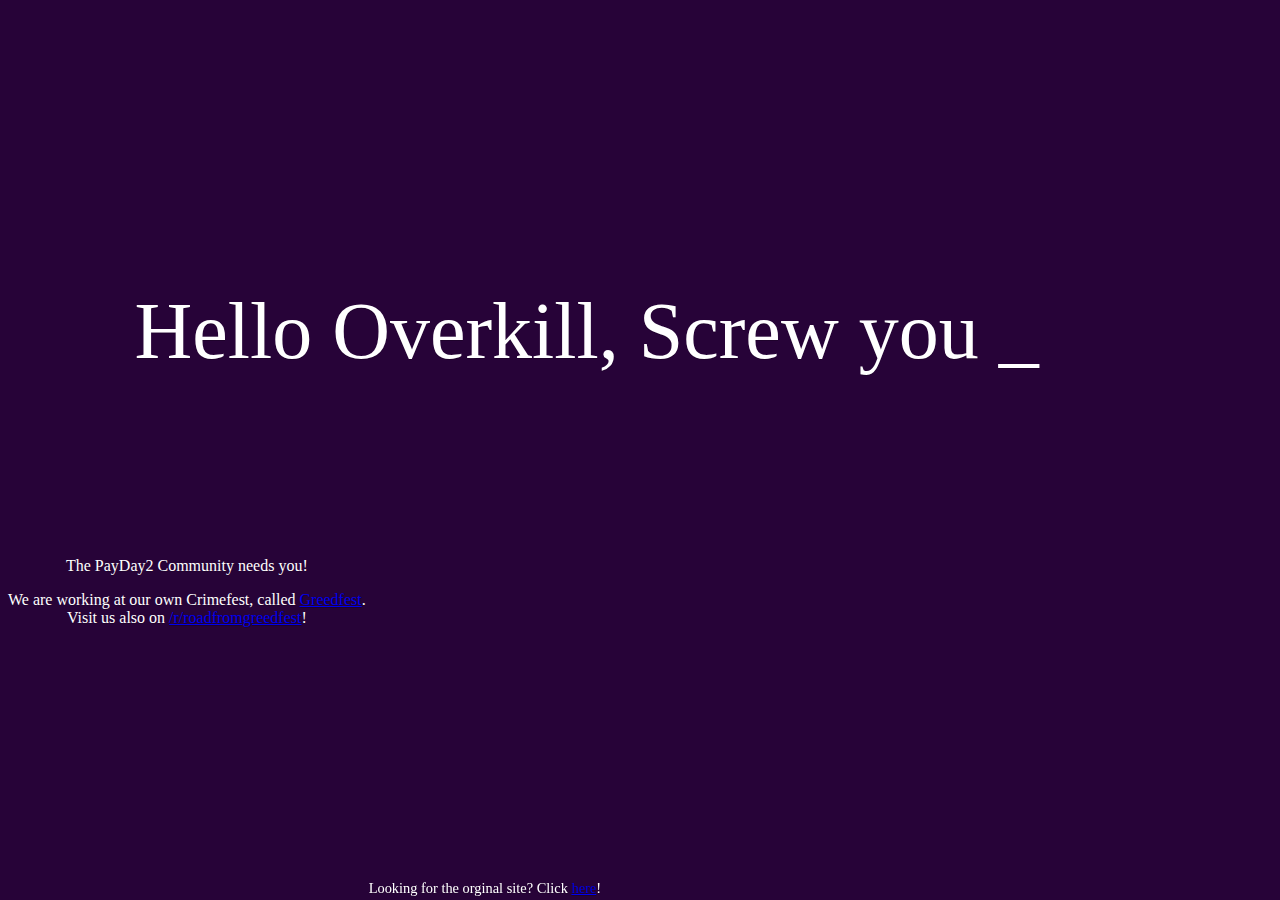
==== commit 13092278: "Updated legacy branch" ====
--- a/index.html
+++ b/index.html
@@ -1 +1,78 @@
-<!DOCTYPE html><html> <head> <meta charset="utf-8"> <meta name="viewport" content="width=device-width, initial-scale=1.0, maximum-scale=1.0"> <link rel="shortcut icon" href="favicon.ico" type="image/x-icon"/> <link rel="stylesheet" type="text/css" href="semantic-ui/semantic.min.css"> <script src="js/jquery.min.js"></script> <script src="semantic-ui/semantic.min.js"></script> <script src="js/circle-progress.js"></script> <script src="js/flipclock.min.js"></script> <link rel="stylesheet" href="css/flipclock.min.css"> <link rel="stylesheet" href="css/main.min.css"> <title>YACSS - Crimefest Statistics</title> </head> <body> <h1 class="ui center aligned header">Yet Another <a href="http://www.overkillsoftware.com/games/roadtocrimefest/" target="_blank">Crimefest</a> Statistics Site</h2> <div class="ui one column centered stackable grid container"> <div class="two column centered row"> <div class="column" id="left"> <div class="ui large violet message"> <div class="content"> Refreshing in <span style="color: violet;" id="countdown">10</span> seconds. </div></div><div class="ui icon warning message" id="devMessage"> <i class="warning icon"></i> <div class="content"> <div class="header"> Developer site </div>This is a non-minified, non-stable and experimental site. Please visit the <a href="index.html">Main Site</a> if you aren't a developer. </div></div><div class="ui icon blue message"> <i class="thumbs down icon"></i> <div class="content"> <div class="header"> Crimefest starts! </div>We did it! We completed every challenge and now the Crimefest starts. We will see us hopefully next year again! </div></div><div class="ui icon blue message" id="loadingMessage"> <i class="refresh loading icon"></i> <div class="content"> <div class="header"> Just one second </div>Fetching Steam data... </div></div><div class="ui icon error message" id="warningMessage"> <i class="warning sign icon"></i> <div class="content"> <div class="header"> An error occured (SteamGlobalStats) </div>Failed fetching Steam Web API data. Check <a href="https://steamstat.us/" target_"_blank">Steamstat.us</a> if it's down. </div></div><div class="ui icon error message" id="warningCurrentMessage"> <i class="warning sign icon"></i> <div class="content"> <div class="header"> An error occured (Player_Count) </div>Failed fetching current PayDay2 player count via Steam Web API. Check <a href="https://steamstat.us/" target_"_blank">Steamstat.us</a> if it's down. </div></div></div><div class="mobile only column" id="left"> <div class="ui icon info message"> <i class="mobile icon"></i> <div class="content"> You are visiting the mobile site. </div></div></div></div></div><script>$("#warningMessage").hide(); $("#warningCurrentMessage").hide(); var url=window.location.pathname; var filename=url.substring(url.lastIndexOf('/')+1); if (filename !="index-dev.html"){$("#devMessage").hide();}else{console.log("You are visiting the developer site of YACSS");}</script> <div class="ui two column centered stackable grid" id="grid"> <div class="five column centered row"> <div class="ui horizontal inverted divider"> <p><i class="wait icon"></i>Countdown to Crimefest</p></div><div class="six wide computer only column"> <h3 class="ui center aligned header">Time until the 24th of October (End of Crimefest)</h4> <div class="clock" style="margin:2em;"></div></div><div class="ui horizontal inverted divider"> <p><i class="tag icon"></i>Final Challenge</p></div><div class="column"> <h3 class="ui center aligned header">Offshore Payday does count!</h4> <div class="circle Final"></div><span id="FinalNumber">0</span> / 5,000,000 <h4 class="ui center aligned header">Last Drop</h4> Get 5,000,000 Card Loot Drops during the Road to Crimefest </div><div class="ui horizontal inverted divider"> <p><i class="tags icon"></i>Challenge 6</p></div><div class="column"> <h3 class="ui center aligned header">Chains</h4> <div class="circle ChainsSixth"></div><span id="ChainsSixthNumber">0</span> / 2,500 <h4 class="ui center aligned header">I Am A Stone, I Do Not Move</h4> Complete 2,500 Watchdogs heists with your personal accuracy above 70% during the Road to Crimefest. </div><div class="column"> <h3 class="ui center aligned header">Clover</h4> <div class="circle CloverSixth"></div><span id="CloverSixthNumber">0</span> / 80,000 <h4 class="ui center aligned header">An Offer They Can't Refuse</h4> Convert 80,000 law enforcers to fight on your side using the Joker Skill during the Road to Crimefest. </div><div class="column"> <h3 class="ui center aligned header">Dallas</h4> <div class="circle DallasSixth"></div><span id="DallasSixthNumber">0</span> / 250,000 <h4 class="ui center aligned header">Buttshot!</h4> Kill 250,000 Shields with shotguns during the Road to Crimefest event. </div><div class="column"> <h3 class="ui center aligned header">Houston</h4> <div class="circle HoustonSixth"></div><span id="HoustonSixthNumber">0</span> / 20 <h4 class="ui center aligned header">OVERKILL Salutes You! <a class='ui tag green label'><i class='checkmark icon'></i>Done!</a></h4> Complete 20 Crimefest challenges during the Road to Crimefest event. </div><div class="ui horizontal inverted divider"> <p><i class="tags icon"></i>Challenge 5</p></div><div class="column"> <h3 class="ui center aligned header">Chains</h4> <div class="circle ChainsFifth"></div><span id="ChainsFifthNumber">0</span> / 20,000 <h4 class="ui center aligned header">SevenThreeFiveFiveSixZeroEight</h4> Complete 20,000 GO Bank heists while using the CAR-4 Rifle or the AK Rifle during the Road to Crimefest event. </div><div class="column"> <h3 class="ui center aligned header">Clover</h4> <div class="circle CloverFifth"></div><span id="CloverFifthNumber">0</span> / 20,000 <h4 class="ui center aligned header">Bearded Wisdom</h4> Help Vlad's brother in law escape 20,000 times on White Xmas during the Road to Crimefest event. </div><div class="column"> <h3 class="ui center aligned header">Dallas</h4> <div class="circle DallasFifth"></div><span id="DallasFifthNumber">0</span> / 150,000 <h4 class="ui center aligned header">Winters Came and Went</h4> Defeat Captain Winters' squadmembers 150,000 times during the Road to Crimefest event. </div><div class="column"> <h3 class="ui center aligned header">Houston</h4> <div class="circle HoustonFifth"></div><span id="HoustonFifthNumber">0</span> / 250,000 <h4 class="ui center aligned header">I looked, and behold, a white horse.</h4> Complete 250,000 heists on the Death Wish difficulty during the Road to Crimefest event </div><div class="ui horizontal inverted divider"> <p><i class="tags icon"></i>Challenge 4</p></div><div class="column"> <h3 class="ui center aligned header">Chains</h4> <div class="circle ChainsFourth"></div><span id="ChainsFourthNumber">0</span> / 50,000 <h4 class="ui center aligned header">Unbox Day!</h4> Complete 50,000 heists with a vault during the Road to Crimefest event. </div><div class="column"> <h3 class="ui center aligned header">Clover</h4> <div class="circle CloverFourth"></div><span id="CloverFourthNumber">0</span> / 30,000 <h4 class="ui center aligned header">Dark Arts</h4> Complete the Framing Frame heist 30,000 times during the Road to Crimefest event. </div><div class="column"> <h3 class="ui center aligned header">Dallas</h4> <div class="circle DallasFourth"></div><span id="DallasFourthNumber">0</span> / 30,000 <h4 class="ui center aligned header">Crime.net Overload!</h4> Reach a peak of 30,000 players playing PAYDAY 2 online at the same time during the Road to Crimefest event. </div><div class="column"> <h3 class="ui center aligned header">Houston</h4> <div class="circle HoustonFourth"></div><span id="HoustonFourthNumber">0</span> / 4,000,000 <h4 class="ui center aligned header">Don't Tase Me Bro</h4> Kill 4,000,000 Tasers during the Road to Crimefest event. </div><div class="ui horizontal inverted divider"> <p><i class="tags icon"></i>Challenge 3</p></div><div class="column"> <h3 class="ui center aligned header">Chains</h4> <div class="circle ChainsThird"></div><span id="ChainsThirdNumber">0</span> / 70,000 <h4 class="ui center aligned header">Get to cooking!</h4> Complete heists where you manufacture illegal drugs 70,000 times during the Road to Crimefest event. </div><div class="column"> <h3 class="ui center aligned header">Clover</h4> <div class="circle CloverThird"></div><span id="CloverThirdNumber">0</span> / 40,000 <h4 class="ui center aligned header">A Hundred Different Ways!</h4> Eliminate the rat on the Hoxton Revenge heist 40,000 times during the Road to Crimefest event. </div><div class="column"> <h3 class="ui center aligned header">Dallas</h4> <div class="circle DallasThird"></div><span id="DallasThirdNumber">0</span> / 3,000,000,000,000 <h4 class="ui center aligned header">PAYDAY, All Day, Every Day</h4> Earn $3,000,000,000,000 during the Road to Crimefest event. </div><div class="column"> <h3 class="ui center aligned header">Houston</h4> <div class="circle HoustonThird"></div><span id="HoustonThirdNumber">0</span> / 1,000,000 <h4 class="ui center aligned header">Jacket Up!</h4> Kill 1,000,000 gangsters with any baseball bat during the Road to Crimefest event. </div><div class="ui horizontal inverted divider"> <p><i class="tags icon"></i>Challenge 2</p></div><div class="column"> <h3 class="ui center aligned header">Chains</h4> <div class="circle ChainsSecond"></div><span id="ChainsSecondNumber">0</span> / 300,000 <h4 class="ui center aligned header">Get the Fuck Down!</h4> Zip-tie 300,000 civilians during the Road to Crimefest event. </div><div class="column"> <h3 class="ui center aligned header">Clover</h4> <div class="circle CloverSecond"></div><span id="CloverSecondNumber">0</span> / 100,000,000,000 <h4 class="ui center aligned header">Grind Fest</h4> Earn 100,000,000,000 experience during the Road to Crimefest event. </div><div class="column"> <h3 class="ui center aligned header">Dallas</h4> <div class="circle DallasSecond"></div><span id="DallasSecondNumber">0</span> / 70,000 <h4 class="ui center aligned header">Let's Do This</h4> Kill 70,000 Bulldozers with submachine guns during the Road to Crimefest event. </div><div class="column"> <h3 class="ui center aligned header">Houston</h4> <div class="circle HoustonSecond"></div><span id="HoustonSecondNumber">0</span> / 15,000,000 <h4 class="ui center aligned header">Self Defense, I swear!</h4> Kill 15,000,000 enemies during the Road to Crimefest event. </div><div class="ui horizontal inverted divider"> <p><i class="tags icon"></i>Challenge 1</p></div><div class="column"> <h3 class="ui center aligned header">Chains</h4> <div class="circle ChainsFirst"></div><span id="ChainsFirstNumber">0</span> / 1,000,000 <h4 class="ui center aligned header">We're all Bonnie here!</h4> Kill One Million enemies with the whisky bottle during the Road to Crimefest event. </div><div class="column"> <h3 class="ui center aligned header">Clover</h4> <div class="circle CloverFirst"></div><span id="CloverFirstNumber">0</span> / 2,000,000 <h4 class="ui center aligned header">WOLOLOLOLOLOOO!</h4> Kill Two Million cloakers during the Road to Crimefest event. </div><div class="column"> <h3 class="ui center aligned header">Dallas</h4> <div class="circle DallasFirst"></div><span id="DallasFirstNumber">0</span> / 100,000 <h4 class="ui center aligned header">Hair Fallout</h4> Steal the warheads for Vlad in the Meltdown heist 100,000 times during the Road to Crimefest event. </div><div class="column"> <h3 class="ui center aligned header">Houston</h4> <div class="circle HoustonFirst"></div><span id="HoustonFirstNumber">0</span> / 120,000 <h4 class="ui center aligned header">Wankers</h4> Help Hoxton break into the FBI and steal the server 120,000 times during the Road to Crimefest event. </div></div></div><div class="ui inverted vertical footer segment" id="footer"> <div class="ui container"> <div class="ui stackable inverted divided equal height stackable grid"> <div class="three wide column"> <h4 class="ui inverted header">About</h4> <div class="ui inverted link list"> <a href="https://www.reddit.com/user/Der-Eddy/" class="item"><i class="reddit square icon"></i> /u/Der-Eddy</a> <a href="http://steamcommunity.com/id/der-eddy/" class="item"><i class="steam square icon"></i> Der-Eddy</a> <a href="https://github.com/Der-Eddy/crimefest-statistics" class="item"><i class="github square icon"></i> Github Repository</a> <a href="https://www.reddit.com/r/paydaytheheist/comments/3net30/yet_another_crimefest_statistics_site_link_inside/" class="item"><i class="reddit square icon"></i> Reddit Topic</a> <a href="#" class="item" onclick="$('#imprint').modal('show');"><i class="info icon"></i> Contact</a> <a href="#" class="item" onclick="$('#imprint').modal('show');"><i class="info icon"></i> Do-not-Track</a> </div></div><div class="three wide column"> <h4 class="ui inverted header">Made with</h4> <div class="ui inverted link list"> <a href="http://semantic-ui.com/" class="item"><i class="css3 icon"></i> Semantic-UI</a> <a href="https://github.com/kottenator/jquery-circle-progress" class="item"><i class="circle notched icon"></i> jQuery Circle Progress</a> <a href="http://www.flipclockjs.com/" class="item"><i class="wait icon"></i> FlipClock.js</a> <a href="http://jquery.com/" class="item"><i class="code icon"></i> jQuery</a> <a href="https://www.clever-cloud.com/en/" class="item"><i class="cloud icon"></i> Clever-Cloud</a> <a href="https://www.cloudflare.com/" class="item"><i class="soundcloud icon"></i> Cloudflare</a> </div></div><div class="five wide column"> <h4 class="ui inverted header">Other cool informations</h4> <p>Consider visiting <a href="https://www.reddit.com/r/paydaytheheist">/r/paydaytheheist</a> for cool discussions, news and other stuff for PayDay2!</p><br><br><p>This site is <a href="https://github.com/Der-Eddy/crimefest-statistics">Open-Sourced</a> with the <a href="#" onclick="$('#license').modal('show');">MIT License</a></p></div><div class="four wide column"> <h4 class="ui inverted header">Other statistics</h4> <div class="ui tiny inverted statistic"> <div class="value" id="currentPlayer"> 0 </div><div class="label"> Current PayDay2 Player </div></div><div class="ui tiny inverted statistic" data-content="During Crimefest" id="maxPlayerStatistic"> <div class="value" id="maxPlayer"> 0 </div><div class="label"> Max PayDay2 Player </div></div></div></div></div></div><div class="ui modal" id="imprint"> <i class="close icon"></i> <div class="header"> Imprint & Do-not-Track </div><div class="image content"> <div class="ui medium image"> <img src="/img/StrichHalb.png"> </div><div class="description"> <p>Nach § 5 Telemediengesetz</p><div class="ui link list"> <a href="https://www.reddit.com/user/Der-Eddy/" class="item"><i class="reddit square icon"></i> /u/Der-Eddy</a> <a href="http://steamcommunity.com/id/der-eddy/" class="item"><i class="steam square icon"></i> Der-Eddy</a> <a href="https://github.com/Der-Eddy" class="item"><i class="github square icon"></i> Der-Eddy</a> </div><img src="img/imprint.png"> <br><br><p>I'm using <a href="http://piwik.org/">Piwik</a> to get some informations to optimize my traffic load.</p><iframe style="border: 0; height: 200px; width: 600px;" src="http://crimefest.eddydev.de/piwik/index.php?module=CoreAdminHome&action=optOut&language=de"></iframe> </div></div></div><div class="ui large modal" id="greedfest"> <i class="close icon"></i> <div class="header"> Greedfest </div><div class="content"> <div class="description"> <p>I'm done at this point ...</p><p>Overkill and/or Starbreeze just screw the complete crimefest over and lied in every possiblity they had to make more profit. The whole community grinded several days with such passion for every single crimefest goal, yet we got Pay-2-Win CS:GO Skins. After several days of shitstorm they still don't want to respond to the community about this dickmove.</p><p>Since they probably won't and only think about maximize their mictrotransaction profit even more, the community will make now their own crimefest goals.</p><p>Go over to <a href="https://github.com/RoadFromGreedfest/Road-From-Greedfest">Road-From-Greedfest</a> and help us make a Greedfest website with own goals to show the power of the PayDay2 community.</p><p><a href="http://roadfromgreedfest.github.io/Road-From-Greedfest/">Direct Link</a> for the Greedfest website</p></div></div></div><div class="ui small modal" id="license"> <i class="close icon"></i> <div class="header"> License </div><div class="content"> <div class="description"> <p>The MIT License (MIT)</p><br><p>Copyright (c) 2015</p><br><p>Permission is hereby granted, free of charge, to any person obtaining a copy of this software and associated documentation files (the "Software"), to deal in the Software without restriction, including without limitation the rights to use, copy, modify, merge, publish, distribute, sublicense, and/or sellcopies of the Software, and to permit persons to whom the Software isfurnished to do so, subject to the following conditions:</p><br><p>The above copyright notice and this permission notice shall be included in all copies or substantial portions of the Software.</p><br><p>THE SOFTWARE IS PROVIDED "AS IS", WITHOUT WARRANTY OF ANY KIND, EXPRESS OR IMPLIED, INCLUDING BUT NOT LIMITED TO THE WARRANTIES OF MERCHANTABILITY, FITNESS FOR A PARTICULAR PURPOSE AND NONINFRINGEMENT. IN NO EVENT SHALL THE AUTHORS OR COPYRIGHT HOLDERS BE LIABLE FOR ANY CLAIM, DAMAGES OR OTHER LIABILITY, WHETHER IN AN ACTION OF CONTRACT, TORT OR OTHERWISE, ARISING FROM, OUT OF OR IN CONNECTION WITH THE SOFTWARE OR THE USE OR OTHER DEALINGS IN THE SOFTWARE.</p></div></div></div><script>$('#greedfest').modal('show'); var clock; $(document).ready(function(){var currentDate=new Date(); var futureDate=new Date("October 25, 2015 00:00:00"); var diff=futureDate.getTime() / 1000 - currentDate.getTime() / 1000; clock=$('.clock').FlipClock(diff,{clockFace: 'DailyCounter', countdown: true});}); var ChainsFirst=$('.ChainsFirst.circle').circleProgress({value: 0, size: 150, startAngle: 1.5 * Math.PI, thickness: 20, reverse: true, fill:{image: "img/circle-bg.jpg",}}); ChainsFirst.on('circle-animation-progress', function(e, v, stepValue){var obj=$(this).data('circle-progress'), ctx=obj.ctx, s=obj.size, sv=(100 * stepValue).toFixed(), fill=obj.arcFill; ctx.save(); ctx.font=s / 4.0 + "px sans-serif"; ctx.textAlign='center'; ctx.textBaseline='middle'; ctx.fillStyle=fill; ctx.fillText(sv + '%', s / 2, s / 2); ctx.restore();}); var DallasFirst=$('.DallasFirst.circle').circleProgress({value: 0, size: 150, startAngle: 1.5 * Math.PI, thickness: 20, reverse: true, fill:{image: "img/circle-bg.jpg",}}); DallasFirst.on('circle-animation-progress', function(e, v, stepValue){var obj=$(this).data('circle-progress'), ctx=obj.ctx, s=obj.size, sv=(100 * stepValue).toFixed(), fill=obj.arcFill; ctx.save(); ctx.font=s / 4.0 + "px sans-serif"; ctx.textAlign='center'; ctx.textBaseline='middle'; ctx.fillStyle=fill; ctx.fillText(sv + '%', s / 2, s / 2); ctx.restore();}); var CloverFirst=$('.CloverFirst.circle').circleProgress({value: 0, size: 150, startAngle: 1.5 * Math.PI, thickness: 20, reverse: true, fill:{image: "img/circle-bg.jpg",}}); CloverFirst.on('circle-animation-progress', function(e, v, stepValue){var obj=$(this).data('circle-progress'), ctx=obj.ctx, s=obj.size, sv=(100 * stepValue).toFixed(), fill=obj.arcFill; ctx.save(); ctx.font=s / 4.0 + "px sans-serif"; ctx.textAlign='center'; ctx.textBaseline='middle'; ctx.fillStyle=fill; ctx.fillText(sv + '%', s / 2, s / 2); ctx.restore();}); var HoustonFirst=$('.HoustonFirst.circle').circleProgress({value: 0, size: 150, startAngle: 1.5 * Math.PI, thickness: 20, reverse: true, fill:{image: "img/circle-bg.jpg",}}); var ChainsSecond=$('.ChainsSecond.circle').circleProgress({value: 0, size: 150, startAngle: 1.5 * Math.PI, thickness: 20, reverse: true, fill:{image: "img/circle-bg.jpg",}}); ChainsSecond.on('circle-animation-progress', function(e, v, stepValue){var obj=$(this).data('circle-progress'), ctx=obj.ctx, s=obj.size, sv=(100 * stepValue).toFixed(), fill=obj.arcFill; ctx.save(); ctx.font=s / 6.0 + "px sans-serif"; ctx.textAlign='center'; ctx.textBaseline='middle'; ctx.fillStyle=fill; ctx.fillText(sv + '%', s / 2, s / 2); ctx.restore();}); var DallasSecond=$('.DallasSecond.circle').circleProgress({value: 0, size: 150, startAngle: 1.5 * Math.PI, thickness: 20, reverse: true, fill:{image: "img/circle-bg.jpg",}}); DallasSecond.on('circle-animation-progress', function(e, v, stepValue){var obj=$(this).data('circle-progress'), ctx=obj.ctx, s=obj.size, sv=(100 * stepValue).toFixed(), fill=obj.arcFill; ctx.save(); ctx.font=s / 4.0 + "px sans-serif"; ctx.textAlign='center'; ctx.textBaseline='middle'; ctx.fillStyle=fill; ctx.fillText(sv + '%', s / 2, s / 2); ctx.restore();}); var CloverSecond=$('.CloverSecond.circle').circleProgress({value: 0, size: 150, startAngle: 1.5 * Math.PI, thickness: 20, reverse: true, fill:{image: "img/circle-bg.jpg",}}); CloverSecond.on('circle-animation-progress', function(e, v, stepValue){var obj=$(this).data('circle-progress'), ctx=obj.ctx, s=obj.size, sv=(100 * stepValue).toFixed(), fill=obj.arcFill; ctx.save(); ctx.font=s / 5.0 + "px sans-serif"; ctx.textAlign='center'; ctx.textBaseline='middle'; ctx.fillStyle=fill; ctx.fillText(sv + '%', s / 2, s / 2); ctx.restore();}); var HoustonSecond=$('.HoustonSecond.circle').circleProgress({value: 0, size: 150, startAngle: 1.5 * Math.PI, thickness: 20, reverse: true, fill:{image: "img/circle-bg.jpg",}}); HoustonSecond.on('circle-animation-progress', function(e, v, stepValue){var obj=$(this).data('circle-progress'), ctx=obj.ctx, s=obj.size, sv=(100 * stepValue).toFixed(), fill=obj.arcFill; ctx.save(); ctx.font=s / 5.0 + "px sans-serif"; ctx.textAlign='center'; ctx.textBaseline='middle'; ctx.fillStyle=fill; ctx.fillText(sv + '%', s / 2, s / 2); ctx.restore();}); var ChainsThird=$('.ChainsThird.circle').circleProgress({value: 0, size: 150, startAngle: 1.5 * Math.PI, thickness: 20, reverse: true, fill:{image: "img/circle-bg.jpg",}}); ChainsThird.on('circle-animation-progress', function(e, v, stepValue){var obj=$(this).data('circle-progress'), ctx=obj.ctx, s=obj.size, sv=(100 * stepValue).toFixed(), fill=obj.arcFill; ctx.save(); ctx.font=s / 4.0 + "px sans-serif"; ctx.textAlign='center'; ctx.textBaseline='middle'; ctx.fillStyle=fill; ctx.fillText(sv + '%', s / 2, s / 2); ctx.restore();}); var DallasThird=$('.DallasThird.circle').circleProgress({value: 0, size: 150, startAngle: 1.5 * Math.PI, thickness: 20, reverse: true, fill:{image: "img/circle-bg.jpg",}}); DallasThird.on('circle-animation-progress', function(e, v, stepValue){var obj=$(this).data('circle-progress'), ctx=obj.ctx, s=obj.size, sv=(100 * stepValue).toFixed(), fill=obj.arcFill; ctx.save(); ctx.font=s / 4.0 + "px sans-serif"; ctx.textAlign='center'; ctx.textBaseline='middle'; ctx.fillStyle=fill; ctx.fillText(sv + '%', s / 2, s / 2); ctx.restore();}); var CloverThird=$('.CloverThird.circle').circleProgress({value: 0, size: 150, startAngle: 1.5 * Math.PI, thickness: 20, reverse: true, fill:{image: "img/circle-bg.jpg",}}); CloverThird.on('circle-animation-progress', function(e, v, stepValue){var obj=$(this).data('circle-progress'), ctx=obj.ctx, s=obj.size, sv=(100 * stepValue).toFixed(), fill=obj.arcFill; ctx.save(); ctx.font=s / 4.0 + "px sans-serif"; ctx.textAlign='center'; ctx.textBaseline='middle'; ctx.fillStyle=fill; ctx.fillText(sv + '%', s / 2, s / 2); ctx.restore();}); var HoustonThird=$('.HoustonThird.circle').circleProgress({value: 0, size: 150, startAngle: 1.5 * Math.PI, thickness: 20, reverse: true, fill:{image: "img/circle-bg.jpg",}}); HoustonThird.on('circle-animation-progress', function(e, v, stepValue){var obj=$(this).data('circle-progress'), ctx=obj.ctx, s=obj.size, sv=(100 * stepValue).toFixed(), fill=obj.arcFill; ctx.save(); ctx.font=s / 4.0 + "px sans-serif"; ctx.textAlign='center'; ctx.textBaseline='middle'; ctx.fillStyle=fill; ctx.fillText(sv + '%', s / 2, s / 2); ctx.restore();}); HoustonFirst.on('circle-animation-progress', function(e, v, stepValue){var obj=$(this).data('circle-progress'), ctx=obj.ctx, s=obj.size, sv=(100 * stepValue).toFixed(), fill=obj.arcFill; ctx.save(); ctx.font=s / 4.0 + "px sans-serif"; ctx.textAlign='center'; ctx.textBaseline='middle'; ctx.fillStyle=fill; ctx.fillText(sv + '%', s / 2, s / 2); ctx.restore();}); var ChainsFourth=$('.ChainsFourth.circle').circleProgress({value: 0, size: 150, startAngle: 1.5 * Math.PI, thickness: 20, reverse: true, fill:{image: "img/circle-bg.jpg",}}); ChainsFourth.on('circle-animation-progress', function(e, v, stepValue){var obj=$(this).data('circle-progress'), ctx=obj.ctx, s=obj.size, sv=(100 * stepValue).toFixed(), fill=obj.arcFill; ctx.save(); ctx.font=s / 4.5 + "px sans-serif"; ctx.textAlign='center'; ctx.textBaseline='middle'; ctx.fillStyle=fill; ctx.fillText(sv + '%', s / 2, s / 2); ctx.restore();}); var DallasFourth=$('.DallasFourth.circle').circleProgress({value: 0, size: 150, startAngle: 1.5 * Math.PI, thickness: 20, reverse: true, fill:{image: "img/circle-bg.jpg",}}); DallasFourth.on('circle-animation-progress', function(e, v, stepValue){var obj=$(this).data('circle-progress'), ctx=obj.ctx, s=obj.size, sv=(100 * stepValue).toFixed(), fill=obj.arcFill; ctx.save(); ctx.font=s / 4.0 + "px sans-serif"; ctx.textAlign='center'; ctx.textBaseline='middle'; ctx.fillStyle=fill; ctx.fillText(sv + '%', s / 2, s / 2); ctx.restore();}); var CloverFourth=$('.CloverFourth.circle').circleProgress({value: 0, size: 150, startAngle: 1.5 * Math.PI, thickness: 20, reverse: true, fill:{image: "img/circle-bg.jpg",}}); CloverFourth.on('circle-animation-progress', function(e, v, stepValue){var obj=$(this).data('circle-progress'), ctx=obj.ctx, s=obj.size, sv=(100 * stepValue).toFixed(), fill=obj.arcFill; ctx.save(); ctx.font=s / 4.0 + "px sans-serif"; ctx.textAlign='center'; ctx.textBaseline='middle'; ctx.fillStyle=fill; ctx.fillText(sv + '%', s / 2, s / 2); ctx.restore();}); var HoustonFourth=$('.HoustonFourth.circle').circleProgress({value: 0, size: 150, startAngle: 1.5 * Math.PI, thickness: 20, reverse: true, fill:{image: "img/circle-bg.jpg",}}); HoustonFourth.on('circle-animation-progress', function(e, v, stepValue){var obj=$(this).data('circle-progress'), ctx=obj.ctx, s=obj.size, sv=(100 * stepValue).toFixed(), fill=obj.arcFill; ctx.save(); ctx.font=s / 4.0 + "px sans-serif"; ctx.textAlign='center'; ctx.textBaseline='middle'; ctx.fillStyle=fill; ctx.fillText(sv + '%', s / 2, s / 2); ctx.restore();}); var ChainsFifth=$('.ChainsFifth.circle').circleProgress({value: 0, size: 150, startAngle: 1.5 * Math.PI, thickness: 20, reverse: true, fill:{image: "img/circle-bg.jpg",}}); ChainsFifth.on('circle-animation-progress', function(e, v, stepValue){var obj=$(this).data('circle-progress'), ctx=obj.ctx, s=obj.size, sv=(100 * stepValue).toFixed(), fill=obj.arcFill; ctx.save(); ctx.font=s / 4.0 + "px sans-serif"; ctx.textAlign='center'; ctx.textBaseline='middle'; ctx.fillStyle=fill; ctx.fillText(sv + '%', s / 2, s / 2); ctx.restore();}); var DallasFifth=$('.DallasFifth.circle').circleProgress({value: 0, size: 150, startAngle: 1.5 * Math.PI, thickness: 20, reverse: true, fill:{image: "img/circle-bg.jpg",}}); DallasFifth.on('circle-animation-progress', function(e, v, stepValue){var obj=$(this).data('circle-progress'), ctx=obj.ctx, s=obj.size, sv=(100 * stepValue).toFixed(), fill=obj.arcFill; ctx.save(); ctx.font=s / 4.0 + "px sans-serif"; ctx.textAlign='center'; ctx.textBaseline='middle'; ctx.fillStyle=fill; ctx.fillText(sv + '%', s / 2, s / 2); ctx.restore();}); var CloverFifth=$('.CloverFifth.circle').circleProgress({value: 0, size: 150, startAngle: 1.5 * Math.PI, thickness: 20, reverse: true, fill:{image: "img/circle-bg.jpg",}}); CloverFifth.on('circle-animation-progress', function(e, v, stepValue){var obj=$(this).data('circle-progress'), ctx=obj.ctx, s=obj.size, sv=(100 * stepValue).toFixed(), fill=obj.arcFill; ctx.save(); ctx.font=s / 4.0 + "px sans-serif"; ctx.textAlign='center'; ctx.textBaseline='middle'; ctx.fillStyle=fill; ctx.fillText(sv + '%', s / 2, s / 2); ctx.restore();}); var HoustonFifth=$('.HoustonFifth.circle').circleProgress({value: 0, size: 150, startAngle: 1.5 * Math.PI, thickness: 20, reverse: true, fill:{image: "img/circle-bg.jpg",}}); HoustonFifth.on('circle-animation-progress', function(e, v, stepValue){var obj=$(this).data('circle-progress'), ctx=obj.ctx, s=obj.size, sv=(100 * stepValue).toFixed(), fill=obj.arcFill; ctx.save(); ctx.font=s / 4.0 + "px sans-serif"; ctx.textAlign='center'; ctx.textBaseline='middle'; ctx.fillStyle=fill; ctx.fillText(sv + '%', s / 2, s / 2); ctx.restore();}); var ChainsSixth=$('.ChainsSixth.circle').circleProgress({value: 0, size: 150, startAngle: 1.5 * Math.PI, thickness: 20, reverse: true, fill:{image: "img/circle-bg.jpg",}}); ChainsSixth.on('circle-animation-progress', function(e, v, stepValue){var obj=$(this).data('circle-progress'), ctx=obj.ctx, s=obj.size, sv=(100 * stepValue).toFixed(), fill=obj.arcFill; ctx.save(); ctx.font=s / 4.0 + "px sans-serif"; ctx.textAlign='center'; ctx.textBaseline='middle'; ctx.fillStyle=fill; ctx.fillText(sv + '%', s / 2, s / 2); ctx.restore();}); var DallasSixth=$('.DallasSixth.circle').circleProgress({value: 0, size: 150, startAngle: 1.5 * Math.PI, thickness: 20, reverse: true, fill:{image: "img/circle-bg.jpg",}}); DallasSixth.on('circle-animation-progress', function(e, v, stepValue){var obj=$(this).data('circle-progress'), ctx=obj.ctx, s=obj.size, sv=(100 * stepValue).toFixed(), fill=obj.arcFill; ctx.save(); ctx.font=s / 4.0 + "px sans-serif"; ctx.textAlign='center'; ctx.textBaseline='middle'; ctx.fillStyle=fill; ctx.fillText(sv + '%', s / 2, s / 2); ctx.restore();}); var CloverSixth=$('.CloverSixth.circle').circleProgress({value: 0, size: 150, startAngle: 1.5 * Math.PI, thickness: 20, reverse: true, fill:{image: "img/circle-bg.jpg",}}); CloverSixth.on('circle-animation-progress', function(e, v, stepValue){var obj=$(this).data('circle-progress'), ctx=obj.ctx, s=obj.size, sv=(100 * stepValue).toFixed(), fill=obj.arcFill; ctx.save(); ctx.font=s / 4.0 + "px sans-serif"; ctx.textAlign='center'; ctx.textBaseline='middle'; ctx.fillStyle=fill; ctx.fillText(sv + '%', s / 2, s / 2); ctx.restore();}); var HoustonSixth=$('.HoustonSixth.circle').circleProgress({value: 0, size: 150, startAngle: 1.5 * Math.PI, thickness: 20, reverse: true, fill:{image: "img/circle-bg.jpg",}}); HoustonSixth.on('circle-animation-progress', function(e, v, stepValue){var obj=$(this).data('circle-progress'), ctx=obj.ctx, s=obj.size, sv=(100 * stepValue).toFixed(), fill=obj.arcFill; ctx.save(); ctx.font=s / 4.0 + "px sans-serif"; ctx.textAlign='center'; ctx.textBaseline='middle'; ctx.fillStyle=fill; ctx.fillText(sv + '%', s / 2, s / 2); ctx.restore();}); var Final=$('.Final.circle').circleProgress({value: 0, size: 200, startAngle: 1.5 * Math.PI, thickness: 20, reverse: true, fill:{image: "img/circle-bg.jpg",}}); Final.on('circle-animation-progress', function(e, v, stepValue){var obj=$(this).data('circle-progress'), ctx=obj.ctx, s=obj.size, sv=(100 * stepValue).toFixed(), fill=obj.arcFill; ctx.save(); ctx.font=s / 4.0 + "px sans-serif"; ctx.textAlign='center'; ctx.textBaseline='middle'; ctx.fillStyle=fill; ctx.fillText(sv + '%', s / 2, s / 2); ctx.restore();}); function refresh(doneTag){$("#warningMessage").fadeOut(); $("#warningCurrentMessage").fadeOut(); $.getJSON( "apiv2.php", function( data ){$("#loadingMessage").fadeOut(); var Final=parseInt(data.response.globalstats.crimefest_challenge_final.total); $("#FinalNumber").text(Final.toLocaleString()); $('.Final').circleProgress('value', Final / 5000000); var ChainsSixth=parseInt(data.response.globalstats.crimefest_challenge_chains_6.total); $("#ChainsSixthNumber").text(ChainsSixth.toLocaleString()); $('.ChainsSixth').circleProgress('value', ChainsSixth / 2500); var DallasSixth=parseInt(data.response.globalstats.crimefest_challenge_dallas_6.total); $("#DallasSixthNumber").text(DallasSixth.toLocaleString()); $('.DallasSixth').circleProgress('value', DallasSixth / 250000); var CloverSixth=parseInt(data.response.globalstats.crimefest_challenge_clover_6.total); $("#CloverSixthNumber").text(CloverSixth.toLocaleString()); $('.CloverSixth').circleProgress('value', CloverSixth / 80000); var ChainsFifth=parseInt(data.response.globalstats.crimefest_challenge_chains_5.total); $("#ChainsFifthNumber").text(ChainsFifth.toLocaleString()); $('.ChainsFifth').circleProgress('value', ChainsFifth / 20000); var DallasFifth=parseInt(data.response.globalstats.crimefest_challenge_dallas_5.total); $("#DallasFifthNumber").text(DallasFifth.toLocaleString()); $('.DallasFifth').circleProgress('value', DallasFifth / 150000); var CloverFifth=parseInt(data.response.globalstats.crimefest_challenge_clover_5.total); $("#CloverFifthNumber").text(CloverFifth.toLocaleString()); $('.CloverFifth').circleProgress('value', CloverFifth / 20000); var HoustonFifth=parseInt(data.response.globalstats.crimefest_challenge_houston_5.total); $("#HoustonFifthNumber").text(HoustonFifth.toLocaleString()); $('.HoustonFifth').circleProgress('value', HoustonFifth / 250000); var ChainsFourth=parseInt(data.response.globalstats.crimefest_challenge_chains_4.total); $("#ChainsFourthNumber").text(ChainsFourth.toLocaleString()); $('.ChainsFourth').circleProgress('value', ChainsFourth / 50000); var CloverFourth=parseInt(data.response.globalstats.crimefest_challenge_clover_4.total); $("#CloverFourthNumber").text(CloverFourth.toLocaleString()); $('.CloverFourth').circleProgress('value', CloverFourth / 30000); var HoustonFourth=parseInt(data.response.globalstats.crimefest_challenge_houston_4.total); $("#HoustonFourthNumber").text(HoustonFourth.toLocaleString()); $('.HoustonFourth').circleProgress('value', HoustonFourth / 4000000); var ChainsThird=parseInt(data.response.globalstats.crimefest_challenge_chains_3.total); $("#ChainsThirdNumber").text(ChainsThird.toLocaleString()); $('.ChainsThird').circleProgress('value', ChainsThird / 70000); var DallasThird=parseInt(data.response.globalstats.crimefest_challenge_dallas_3.total) * 10000; $("#DallasThirdNumber").text(DallasThird.toLocaleString()); $('.DallasThird').circleProgress('value', DallasThird / 3000000000000); var CloverThird=parseInt(data.response.globalstats.crimefest_challenge_clover_3.total); $("#CloverThirdNumber").text(CloverThird.toLocaleString()); $('.CloverThird').circleProgress('value', CloverThird / 40000); var HoustonThird=parseInt(data.response.globalstats.crimefest_challenge_houston_3.total); $("#HoustonThirdNumber").text(HoustonThird.toLocaleString()); $('.HoustonThird').circleProgress('value', HoustonThird / 1000000); var ChainsSecond=parseInt(data.response.globalstats.crimefest_challenge_chains_2.total); $("#ChainsSecondNumber").text(ChainsSecond.toLocaleString()); $('.ChainsSecond').circleProgress('value', ChainsSecond / 300000); var DallasSecond=parseInt(data.response.globalstats.crimefest_challenge_dallas_2.total) + 13000; $("#DallasSecondNumber").text(DallasSecond.toLocaleString()); $('.DallasSecond').circleProgress('value', DallasSecond / 70000); var CloverSecond=parseInt(data.response.globalstats.crimefest_challenge_clover_2.total) * 100; $("#CloverSecondNumber").text(CloverSecond.toLocaleString()); $('.CloverSecond').circleProgress('value', CloverSecond / 100000000000); var HoustonSecond=parseInt(data.response.globalstats.crimefest_challenge_houston_2.total); $("#HoustonSecondNumber").text(HoustonSecond.toLocaleString()); $('.HoustonSecond').circleProgress('value', HoustonSecond / 15000000); var ChainsFirst=parseInt(data.response.globalstats.crimefest_challenge_chains_1.total); $("#ChainsFirstNumber").text(ChainsFirst.toLocaleString()); $('.ChainsFirst').circleProgress('value', ChainsFirst / 1000000); var DallasFirst=parseInt(data.response.globalstats.crimefest_challenge_dallas_1.total); $("#DallasFirstNumber").text(DallasFirst.toLocaleString()); $('.DallasFirst').circleProgress('value', DallasFirst / 100000); var CloverFirst=parseInt(data.response.globalstats.crimefest_challenge_clover_1.total); $("#CloverFirstNumber").text(CloverFirst.toLocaleString()); $('.CloverFirst').circleProgress('value', CloverFirst / 2000000); var HoustonFirst=parseInt(data.response.globalstats.crimefest_challenge_houston_1.total) + 48000; $("#HoustonFirstNumber").text(HoustonFirst.toLocaleString()); $('.HoustonFirst').circleProgress('value', HoustonFirst / 120000);}).error(function(){$("#loadingMessage").fadeOut(); $("#warningMessage").fadeIn();}) .done(function(){if (doneTag===true){var doneChallenges=0; $( ".circle" ).each(function( ){if ($(this).circleProgress('value') >=1){$(this).next().next().append("<a class='ui tag green label'><i class='checkmark icon'></i>Done!</a>"); doneChallenges++;}$("#HoustonSixthNumber").text(doneChallenges.toLocaleString()); $('.HoustonSixth').circleProgress('value', doneChallenges / 20);});}}); $.getJSON( "currentPlayer.json", function( data ){var currentPlayer=parseInt(data.response.player_count); $("#currentPlayer").text(currentPlayer.toLocaleString()); if (currentPlayer==0){$("#warningCurrentMessage").fadeIn();}}).error(function(){$("#loadingMessage").fadeOut(); $("#warningCurrentMessage").fadeIn();}); $.getJSON( "maxPlayer.json", function( data ){var DallasFourth=parseInt(data.response.player_count); $("#DallasFourthNumber").text(DallasFourth.toLocaleString()); $('.DallasFourth').circleProgress('value', DallasFourth / 30000); $("#maxPlayer").text(DallasFourth.toLocaleString());}).error(function(){$("#loadingMessage").fadeOut();});}refresh(true); var time=10; setInterval( function(){time--; $('#countdown').html(time); if (time===0){time=11; refresh(false);}}, 1000 ); $('#maxPlayerStatistic').popup(); var _paq=_paq || []; _paq.push(['trackPageView']); _paq.push(['enableLinkTracking']); (function(){var u="//crimefest.eddydev.de/piwik/"; _paq.push(['setTrackerUrl', u+'piwik.php']); _paq.push(['setSiteId', 1]); var d=document, g=d.createElement('script'), s=d.getElementsByTagName('script')[0]; g.type='text/javascript'; g.async=true; g.defer=true; g.src=u+'piwik.js'; s.parentNode.insertBefore(g,s);})(); </script> <noscript><p><img src="//crimefest.eddydev.de/piwik/piwik.php?idsite=1" style="border:0;" alt=""/></p></noscript> </body></html>+<!DOCTYPE html>
+<html>
+    <head>
+        <meta charset="utf-8">
+        <meta name="viewport" content="width=device-width, initial-scale=1.0, maximum-scale=1.0">
+        <link rel="shortcut icon" href="favicon.ico" type="image/x-icon" />
+        <link rel="stylesheet" type="text/css" href="semantic-ui/semantic.min.css">
+        <script src="js/jquery.min.js"></script>
+        <script src="semantic-ui/semantic.min.js"></script>
+        <link rel="stylesheet" href="css/main.min.css">
+        <style>
+            h1 {font-size: 5em!important; font-weight: 100!important; padding: 10%!important;} 
+            div {display: inline-block;}
+            .footer {position:fixed; bottom:0px; font-size: 0.9em; padding: 3px;}
+        </style>
+        <title>YACSS - Crimefest Statistics</title>
+    </head>
+    <body>
+        <h1 class="ui center aligned header"><div id="writer">Hello Overkill, Screw you</div> <span id="cursor">_</span></h1>
+
+        <div class="ui one column centered stackable grid container">
+          <div class="twoo column centered row">
+              <div class="ui icon message" id="message">
+              <i class="warning icon"></i>
+              <div class="content">
+                <div class="header">
+                  The PayDay2 Community needs you!
+                </div>
+                <p>We are working at our own Crimefest, called <a href="https://github.com/RoadFromGreedfest/Road-From-Greedfest">Greedfest</a>.</br>
+                Visit us also on <a href="https://www.reddit.com/r/roadfromgreedfest">/r/roadfromgreedfest</a>!</p>
+              </div>
+            </div>
+          </div>
+        </div>
+
+        <div class="footer">
+        Looking for the orginal site? Click <a href="index-dev.html">here</a>!
+        </div>
+
+        <script>
+        $("#message").hide();
+
+        function cursorAnimation() {
+                    $('#cursor').animate({
+                        opacity: 0
+                    }, 'slow', 'swing').animate({
+                        opacity: 1
+                    }, 'slow', 'swing');
+                }
+
+        var $el = $('#writer'),
+                txt = $el.text(),
+                txtLen = txt.length,
+                timeOut,
+                char = 0;
+
+                $el.text('');
+
+                (function typeIt() {   
+                    var humanize = Math.round(Math.random() * (200 - 30)) + 30;
+                    timeOut = setTimeout(function() {
+                        char++;
+                        var type = txt.substring(0, char);
+                        $el.text(type);
+                        typeIt();
+
+                        if (char == txtLen) {
+                            clearTimeout(timeOut);
+                            $("#message").delay(800).fadeIn(800);
+                        }
+
+                    }, humanize);
+                }());
+
+        setInterval ('cursorAnimation()', 600);
+        </script>
+    </body>
+</html>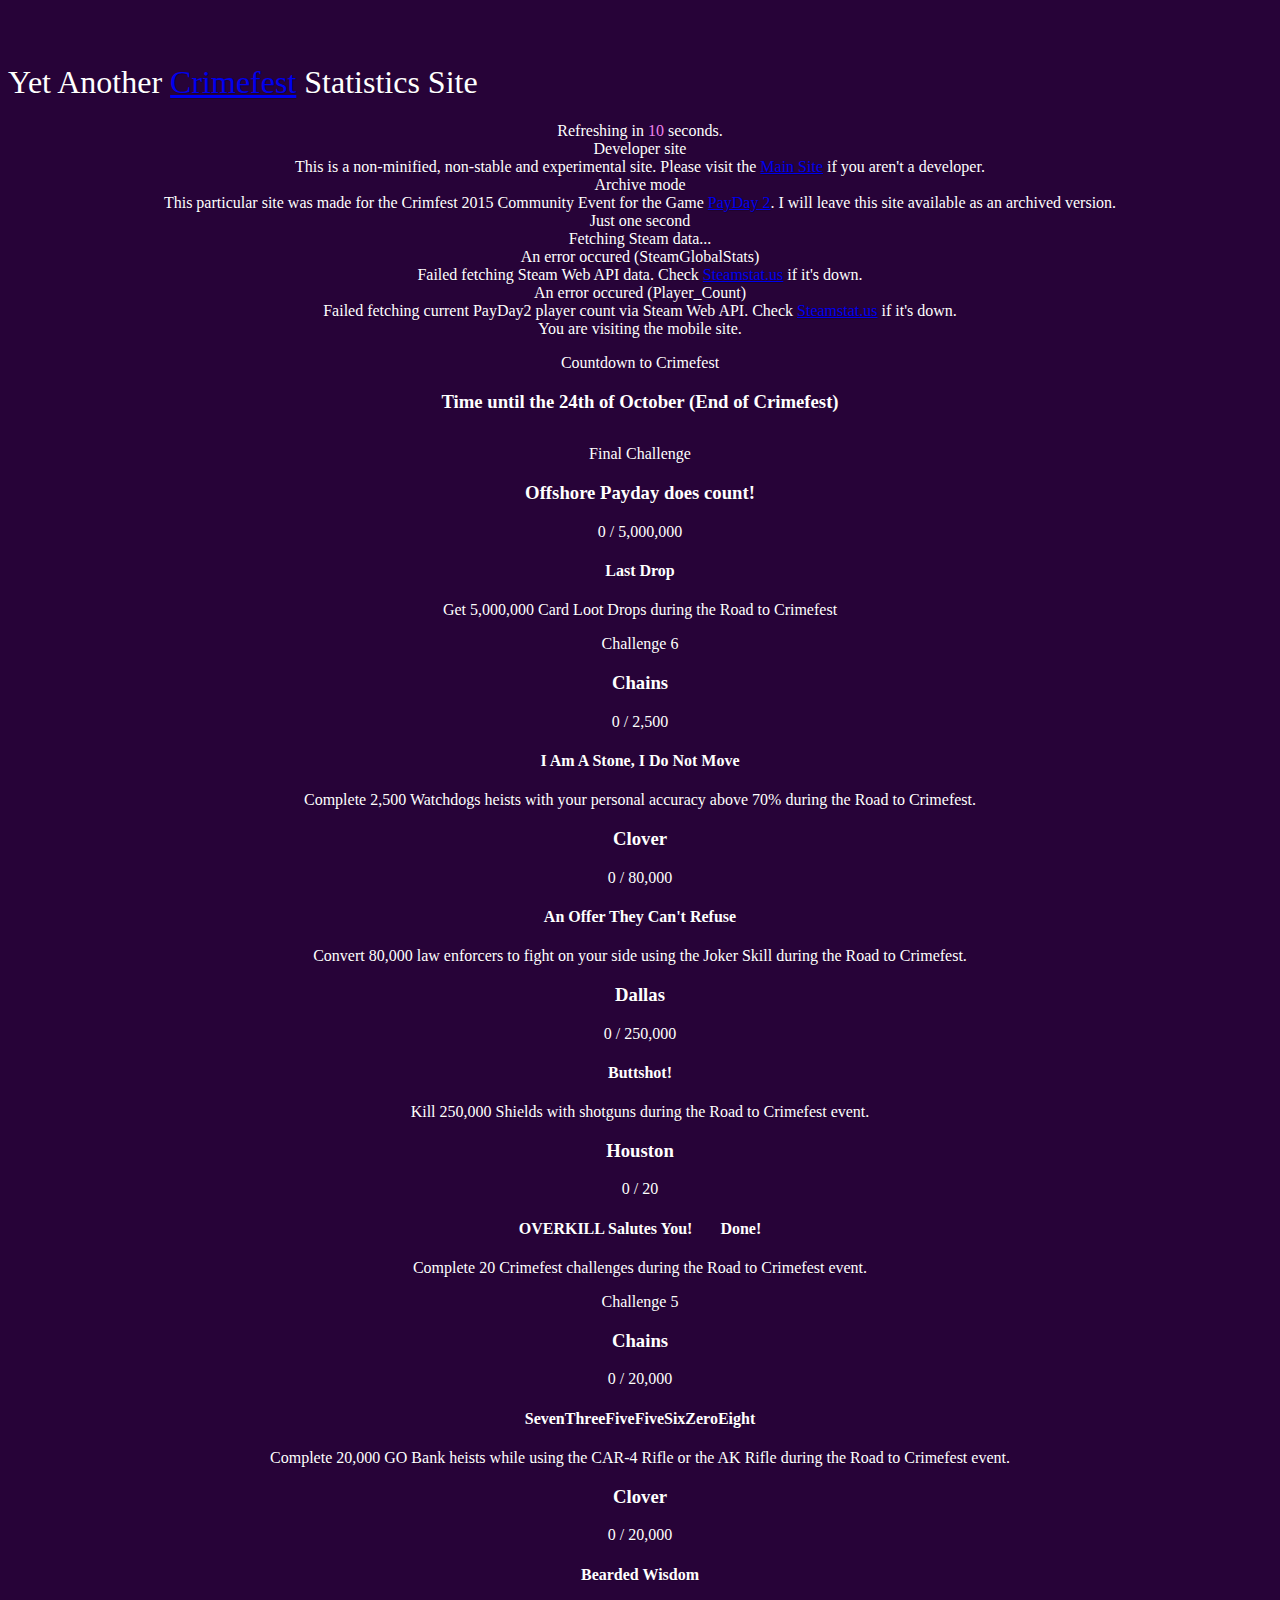
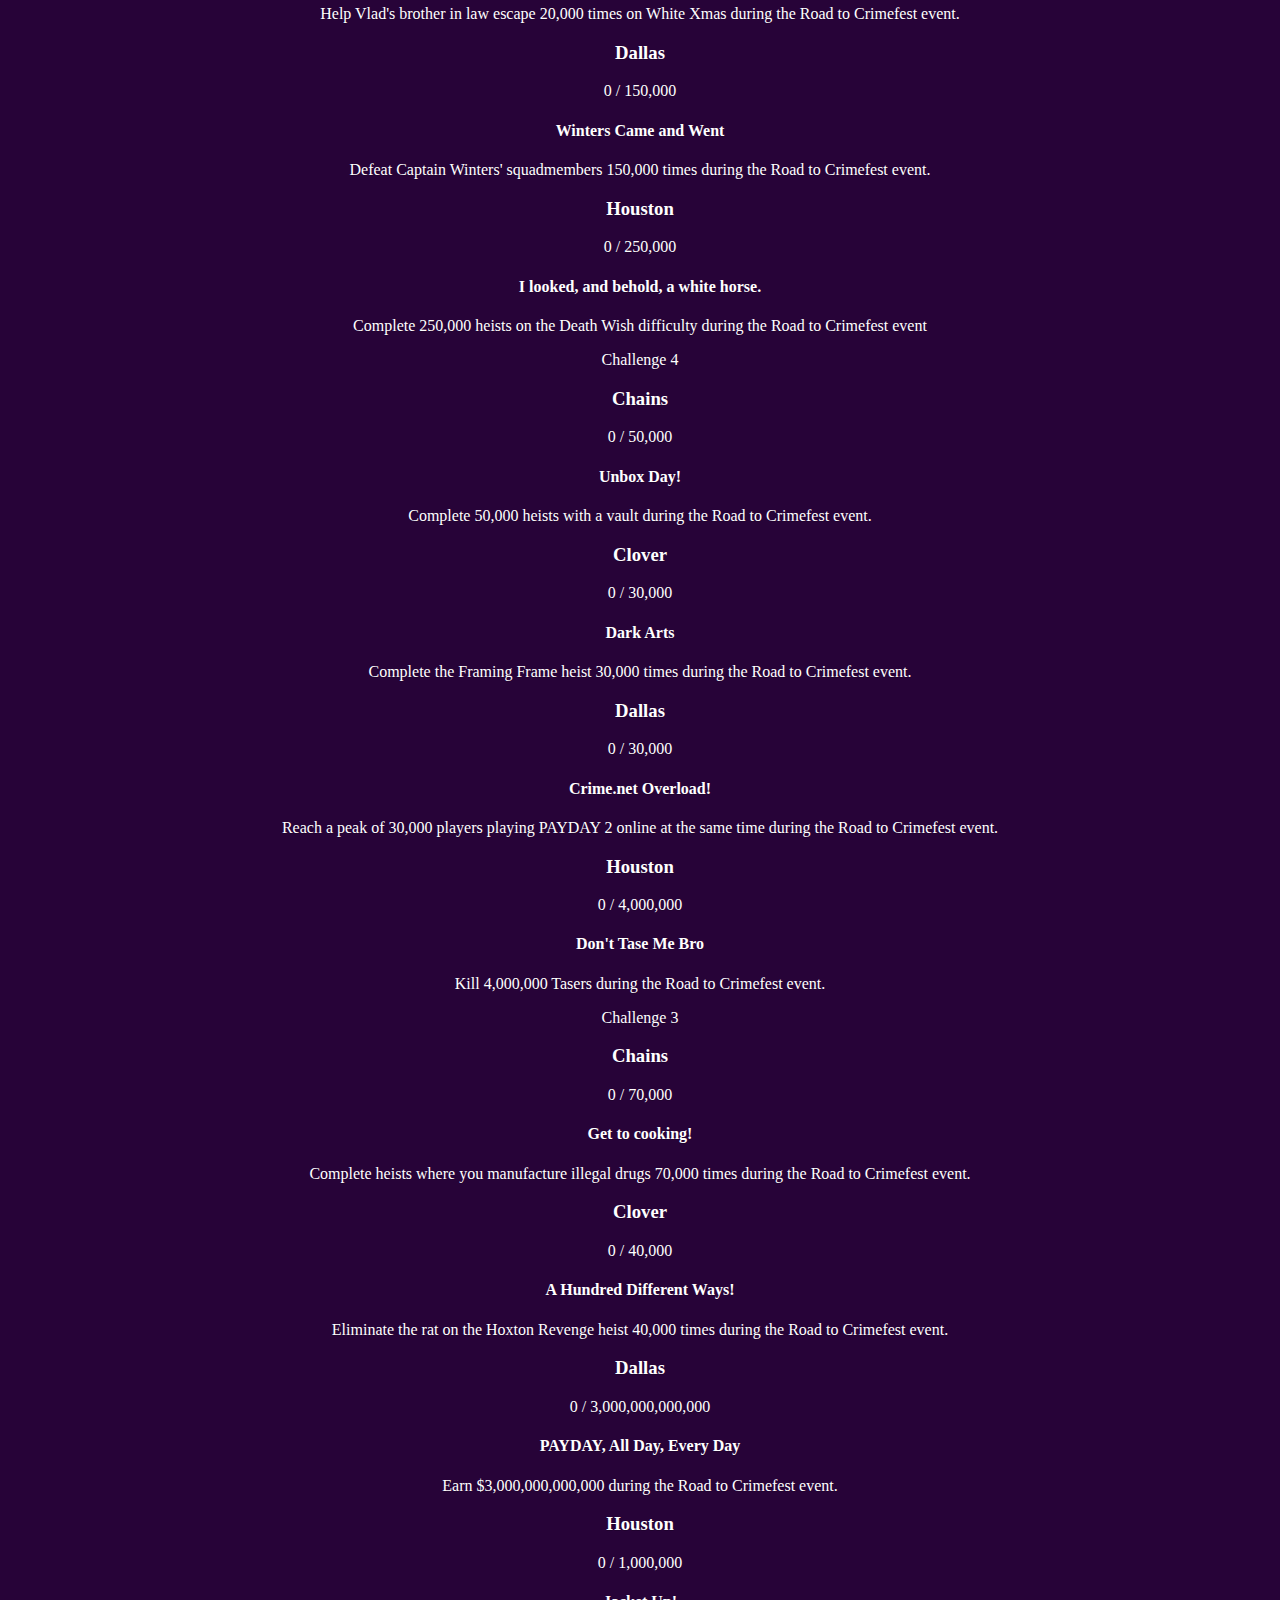
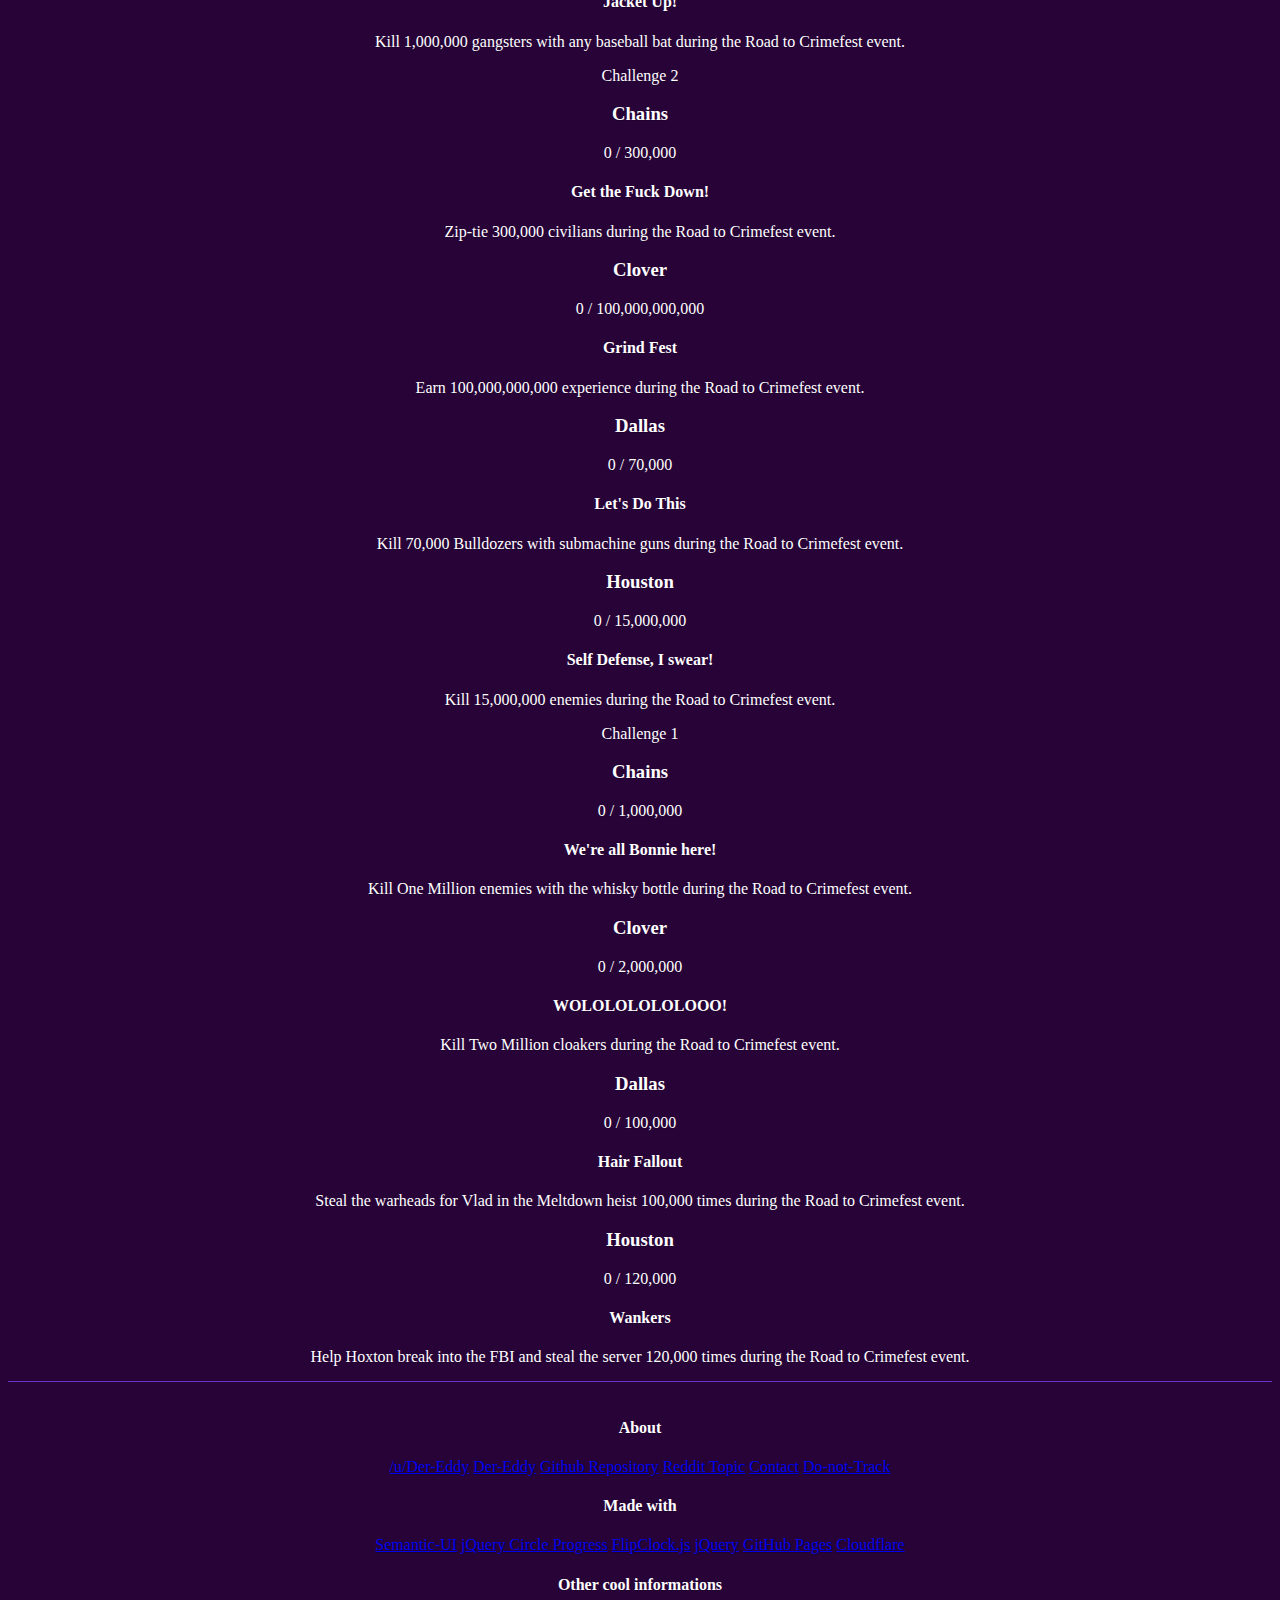
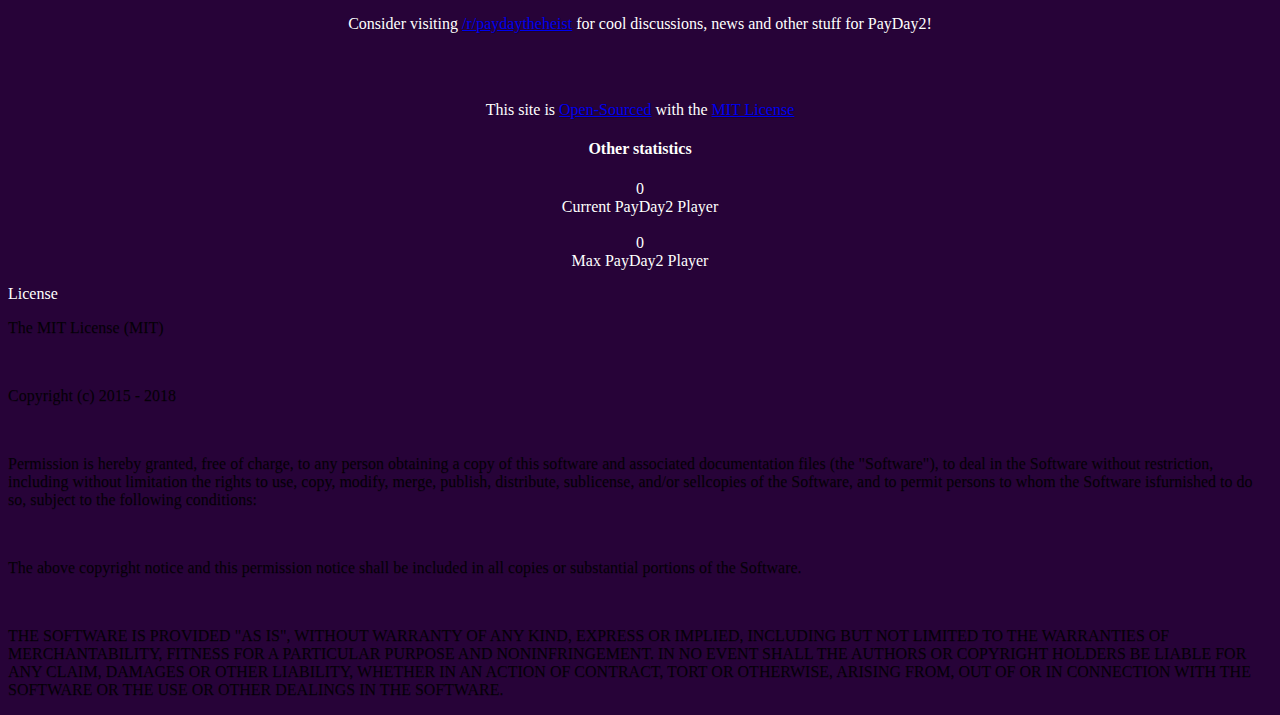
==== commit 0166d20e: "Relaunch as an archived version" ====
--- a/index.html
+++ b/index.html
@@ -1,78 +1 @@
-<!DOCTYPE html>
-<html>
-    <head>
-        <meta charset="utf-8">
-        <meta name="viewport" content="width=device-width, initial-scale=1.0, maximum-scale=1.0">
-        <link rel="shortcut icon" href="favicon.ico" type="image/x-icon" />
-        <link rel="stylesheet" type="text/css" href="semantic-ui/semantic.min.css">
-        <script src="js/jquery.min.js"></script>
-        <script src="semantic-ui/semantic.min.js"></script>
-        <link rel="stylesheet" href="css/main.min.css">
-        <style>
-            h1 {font-size: 5em!important; font-weight: 100!important; padding: 10%!important;} 
-            div {display: inline-block;}
-            .footer {position:fixed; bottom:0px; font-size: 0.9em; padding: 3px;}
-        </style>
-        <title>YACSS - Crimefest Statistics</title>
-    </head>
-    <body>
-        <h1 class="ui center aligned header"><div id="writer">Hello Overkill, Screw you</div> <span id="cursor">_</span></h1>
-
-        <div class="ui one column centered stackable grid container">
-          <div class="twoo column centered row">
-              <div class="ui icon message" id="message">
-              <i class="warning icon"></i>
-              <div class="content">
-                <div class="header">
-                  The PayDay2 Community needs you!
-                </div>
-                <p>We are working at our own Crimefest, called <a href="https://github.com/RoadFromGreedfest/Road-From-Greedfest">Greedfest</a>.</br>
-                Visit us also on <a href="https://www.reddit.com/r/roadfromgreedfest">/r/roadfromgreedfest</a>!</p>
-              </div>
-            </div>
-          </div>
-        </div>
-
-        <div class="footer">
-        Looking for the orginal site? Click <a href="index-dev.html">here</a>!
-        </div>
-
-        <script>
-        $("#message").hide();
-
-        function cursorAnimation() {
-                    $('#cursor').animate({
-                        opacity: 0
-                    }, 'slow', 'swing').animate({
-                        opacity: 1
-                    }, 'slow', 'swing');
-                }
-
-        var $el = $('#writer'),
-                txt = $el.text(),
-                txtLen = txt.length,
-                timeOut,
-                char = 0;
-
-                $el.text('');
-
-                (function typeIt() {   
-                    var humanize = Math.round(Math.random() * (200 - 30)) + 30;
-                    timeOut = setTimeout(function() {
-                        char++;
-                        var type = txt.substring(0, char);
-                        $el.text(type);
-                        typeIt();
-
-                        if (char == txtLen) {
-                            clearTimeout(timeOut);
-                            $("#message").delay(800).fadeIn(800);
-                        }
-
-                    }, humanize);
-                }());
-
-        setInterval ('cursorAnimation()', 600);
-        </script>
-    </body>
-</html>+<!DOCTYPE html><html> <head> <meta charset="utf-8"> <meta name="viewport" content="width=device-width, initial-scale=1.0, maximum-scale=1.0"> <link rel="shortcut icon" href="favicon.ico" type="image/x-icon"/> <link rel="stylesheet" type="text/css" href="semantic-ui/semantic.min.css"> <script src="js/jquery.min.js"></script> <script src="semantic-ui/semantic.min.js"></script> <script src="js/circle-progress.js"></script> <script src="js/flipclock.min.js"></script> <link rel="stylesheet" href="css/flipclock.min.css"> <link rel="stylesheet" href="css/main.min.css"> <title>YACSS - Crimefest Statistics</title> </head> <body> <h1 class="ui center aligned header">Yet Another <a href="http://www.overkillsoftware.com/games/roadtocrimefest/" target="_blank">Crimefest</a> Statistics Site</h2> <div class="ui one column centered stackable grid container"> <div class="two column centered row"> <div class="column" id="left"> <div class="ui large violet message"> <div class="content"> Refreshing in <span style="color: violet;" id="countdown">10</span> seconds. </div></div><div class="ui icon warning message" id="devMessage"> <i class="warning icon"></i> <div class="content"> <div class="header"> Developer site </div>This is a non-minified, non-stable and experimental site. Please visit the <a href="index.html">Main Site</a> if you aren't a developer. </div></div><div class="ui icon blue message"> <i class="thumbs archive icon"></i> <div class="content"> <div class="header"> Archive mode </div>This particular site was made for the Crimfest 2015 Community Event for the Game <a href="https://store.steampowered.com/app/218620/PAYDAY_2/">PayDay 2</a>. I will leave this site available as an archived version. </div></div><div class="ui icon blue message" id="loadingMessage"> <i class="refresh loading icon"></i> <div class="content"> <div class="header"> Just one second </div>Fetching Steam data... </div></div><div class="ui icon error message" id="warningMessage"> <i class="warning sign icon"></i> <div class="content"> <div class="header"> An error occured (SteamGlobalStats) </div>Failed fetching Steam Web API data. Check <a href="https://steamstat.us/" target_"_blank">Steamstat.us</a> if it's down. </div></div><div class="ui icon error message" id="warningCurrentMessage"> <i class="warning sign icon"></i> <div class="content"> <div class="header"> An error occured (Player_Count) </div>Failed fetching current PayDay2 player count via Steam Web API. Check <a href="https://steamstat.us/" target_"_blank">Steamstat.us</a> if it's down. </div></div></div><div class="mobile only column" id="left"> <div class="ui icon info message"> <i class="mobile icon"></i> <div class="content"> You are visiting the mobile site. </div></div></div></div></div><script>$("#warningMessage").hide(); $("#warningCurrentMessage").hide(); var url=window.location.pathname; var filename=url.substring(url.lastIndexOf('/')+1); if (filename !="index-dev.html"){$("#devMessage").hide();}else{console.log("You are visiting the developer site of YACSS");}</script> <div class="ui two column centered stackable grid" id="grid"> <div class="five column centered row"> <div class="ui horizontal inverted divider"> <p><i class="wait icon"></i>Countdown to Crimefest</p></div><div class="six wide computer only column"> <h3 class="ui center aligned header">Time until the 24th of October (End of Crimefest)</h4> <div class="clock" style="margin:2em;"></div></div><div class="ui horizontal inverted divider"> <p><i class="tag icon"></i>Final Challenge</p></div><div class="column"> <h3 class="ui center aligned header">Offshore Payday does count!</h4> <div class="circle Final"></div><span id="FinalNumber">0</span> / 5,000,000 <h4 class="ui center aligned header">Last Drop</h4> Get 5,000,000 Card Loot Drops during the Road to Crimefest </div><div class="ui horizontal inverted divider"> <p><i class="tags icon"></i>Challenge 6</p></div><div class="column"> <h3 class="ui center aligned header">Chains</h4> <div class="circle ChainsSixth"></div><span id="ChainsSixthNumber">0</span> / 2,500 <h4 class="ui center aligned header">I Am A Stone, I Do Not Move</h4> Complete 2,500 Watchdogs heists with your personal accuracy above 70% during the Road to Crimefest. </div><div class="column"> <h3 class="ui center aligned header">Clover</h4> <div class="circle CloverSixth"></div><span id="CloverSixthNumber">0</span> / 80,000 <h4 class="ui center aligned header">An Offer They Can't Refuse</h4> Convert 80,000 law enforcers to fight on your side using the Joker Skill during the Road to Crimefest. </div><div class="column"> <h3 class="ui center aligned header">Dallas</h4> <div class="circle DallasSixth"></div><span id="DallasSixthNumber">0</span> / 250,000 <h4 class="ui center aligned header">Buttshot!</h4> Kill 250,000 Shields with shotguns during the Road to Crimefest event. </div><div class="column"> <h3 class="ui center aligned header">Houston</h4> <div class="circle HoustonSixth"></div><span id="HoustonSixthNumber">0</span> / 20 <h4 class="ui center aligned header">OVERKILL Salutes You! <a class='ui tag green label'><i class='checkmark icon'></i>Done!</a></h4> Complete 20 Crimefest challenges during the Road to Crimefest event. </div><div class="ui horizontal inverted divider"> <p><i class="tags icon"></i>Challenge 5</p></div><div class="column"> <h3 class="ui center aligned header">Chains</h4> <div class="circle ChainsFifth"></div><span id="ChainsFifthNumber">0</span> / 20,000 <h4 class="ui center aligned header">SevenThreeFiveFiveSixZeroEight</h4> Complete 20,000 GO Bank heists while using the CAR-4 Rifle or the AK Rifle during the Road to Crimefest event. </div><div class="column"> <h3 class="ui center aligned header">Clover</h4> <div class="circle CloverFifth"></div><span id="CloverFifthNumber">0</span> / 20,000 <h4 class="ui center aligned header">Bearded Wisdom</h4> Help Vlad's brother in law escape 20,000 times on White Xmas during the Road to Crimefest event. </div><div class="column"> <h3 class="ui center aligned header">Dallas</h4> <div class="circle DallasFifth"></div><span id="DallasFifthNumber">0</span> / 150,000 <h4 class="ui center aligned header">Winters Came and Went</h4> Defeat Captain Winters' squadmembers 150,000 times during the Road to Crimefest event. </div><div class="column"> <h3 class="ui center aligned header">Houston</h4> <div class="circle HoustonFifth"></div><span id="HoustonFifthNumber">0</span> / 250,000 <h4 class="ui center aligned header">I looked, and behold, a white horse.</h4> Complete 250,000 heists on the Death Wish difficulty during the Road to Crimefest event </div><div class="ui horizontal inverted divider"> <p><i class="tags icon"></i>Challenge 4</p></div><div class="column"> <h3 class="ui center aligned header">Chains</h4> <div class="circle ChainsFourth"></div><span id="ChainsFourthNumber">0</span> / 50,000 <h4 class="ui center aligned header">Unbox Day!</h4> Complete 50,000 heists with a vault during the Road to Crimefest event. </div><div class="column"> <h3 class="ui center aligned header">Clover</h4> <div class="circle CloverFourth"></div><span id="CloverFourthNumber">0</span> / 30,000 <h4 class="ui center aligned header">Dark Arts</h4> Complete the Framing Frame heist 30,000 times during the Road to Crimefest event. </div><div class="column"> <h3 class="ui center aligned header">Dallas</h4> <div class="circle DallasFourth"></div><span id="DallasFourthNumber">0</span> / 30,000 <h4 class="ui center aligned header">Crime.net Overload!</h4> Reach a peak of 30,000 players playing PAYDAY 2 online at the same time during the Road to Crimefest event. </div><div class="column"> <h3 class="ui center aligned header">Houston</h4> <div class="circle HoustonFourth"></div><span id="HoustonFourthNumber">0</span> / 4,000,000 <h4 class="ui center aligned header">Don't Tase Me Bro</h4> Kill 4,000,000 Tasers during the Road to Crimefest event. </div><div class="ui horizontal inverted divider"> <p><i class="tags icon"></i>Challenge 3</p></div><div class="column"> <h3 class="ui center aligned header">Chains</h4> <div class="circle ChainsThird"></div><span id="ChainsThirdNumber">0</span> / 70,000 <h4 class="ui center aligned header">Get to cooking!</h4> Complete heists where you manufacture illegal drugs 70,000 times during the Road to Crimefest event. </div><div class="column"> <h3 class="ui center aligned header">Clover</h4> <div class="circle CloverThird"></div><span id="CloverThirdNumber">0</span> / 40,000 <h4 class="ui center aligned header">A Hundred Different Ways!</h4> Eliminate the rat on the Hoxton Revenge heist 40,000 times during the Road to Crimefest event. </div><div class="column"> <h3 class="ui center aligned header">Dallas</h4> <div class="circle DallasThird"></div><span id="DallasThirdNumber">0</span> / 3,000,000,000,000 <h4 class="ui center aligned header">PAYDAY, All Day, Every Day</h4> Earn $3,000,000,000,000 during the Road to Crimefest event. </div><div class="column"> <h3 class="ui center aligned header">Houston</h4> <div class="circle HoustonThird"></div><span id="HoustonThirdNumber">0</span> / 1,000,000 <h4 class="ui center aligned header">Jacket Up!</h4> Kill 1,000,000 gangsters with any baseball bat during the Road to Crimefest event. </div><div class="ui horizontal inverted divider"> <p><i class="tags icon"></i>Challenge 2</p></div><div class="column"> <h3 class="ui center aligned header">Chains</h4> <div class="circle ChainsSecond"></div><span id="ChainsSecondNumber">0</span> / 300,000 <h4 class="ui center aligned header">Get the Fuck Down!</h4> Zip-tie 300,000 civilians during the Road to Crimefest event. </div><div class="column"> <h3 class="ui center aligned header">Clover</h4> <div class="circle CloverSecond"></div><span id="CloverSecondNumber">0</span> / 100,000,000,000 <h4 class="ui center aligned header">Grind Fest</h4> Earn 100,000,000,000 experience during the Road to Crimefest event. </div><div class="column"> <h3 class="ui center aligned header">Dallas</h4> <div class="circle DallasSecond"></div><span id="DallasSecondNumber">0</span> / 70,000 <h4 class="ui center aligned header">Let's Do This</h4> Kill 70,000 Bulldozers with submachine guns during the Road to Crimefest event. </div><div class="column"> <h3 class="ui center aligned header">Houston</h4> <div class="circle HoustonSecond"></div><span id="HoustonSecondNumber">0</span> / 15,000,000 <h4 class="ui center aligned header">Self Defense, I swear!</h4> Kill 15,000,000 enemies during the Road to Crimefest event. </div><div class="ui horizontal inverted divider"> <p><i class="tags icon"></i>Challenge 1</p></div><div class="column"> <h3 class="ui center aligned header">Chains</h4> <div class="circle ChainsFirst"></div><span id="ChainsFirstNumber">0</span> / 1,000,000 <h4 class="ui center aligned header">We're all Bonnie here!</h4> Kill One Million enemies with the whisky bottle during the Road to Crimefest event. </div><div class="column"> <h3 class="ui center aligned header">Clover</h4> <div class="circle CloverFirst"></div><span id="CloverFirstNumber">0</span> / 2,000,000 <h4 class="ui center aligned header">WOLOLOLOLOLOOO!</h4> Kill Two Million cloakers during the Road to Crimefest event. </div><div class="column"> <h3 class="ui center aligned header">Dallas</h4> <div class="circle DallasFirst"></div><span id="DallasFirstNumber">0</span> / 100,000 <h4 class="ui center aligned header">Hair Fallout</h4> Steal the warheads for Vlad in the Meltdown heist 100,000 times during the Road to Crimefest event. </div><div class="column"> <h3 class="ui center aligned header">Houston</h4> <div class="circle HoustonFirst"></div><span id="HoustonFirstNumber">0</span> / 120,000 <h4 class="ui center aligned header">Wankers</h4> Help Hoxton break into the FBI and steal the server 120,000 times during the Road to Crimefest event. </div></div></div><div class="ui inverted vertical footer segment" id="footer"> <div class="ui container"> <div class="ui stackable inverted divided equal height stackable grid"> <div class="three wide column"> <h4 class="ui inverted header">About</h4> <div class="ui inverted link list"> <a href="https://www.reddit.com/user/Der-Eddy/" class="item"><i class="reddit square icon"></i> /u/Der-Eddy</a> <a href="http://steamcommunity.com/id/der-eddy/" class="item"><i class="steam square icon"></i> Der-Eddy</a> <a href="https://github.com/Der-Eddy/crimefest-statistics" class="item"><i class="github square icon"></i> Github Repository</a> <a href="https://www.reddit.com/r/paydaytheheist/comments/3net30/yet_another_crimefest_statistics_site_link_inside/" class="item"><i class="reddit square icon"></i> Reddit Topic</a> <a href="https://blog.eddy-dev.net/about/" class="item"><i class="info icon"></i> Contact</a> <a href="https://blog.eddy-dev.net/about/" class="item"><i class="info icon"></i> Do-not-Track</a> </div></div><div class="three wide column"> <h4 class="ui inverted header">Made with</h4> <div class="ui inverted link list"> <a href="http://semantic-ui.com/" class="item"><i class="css3 icon"></i> Semantic-UI</a> <a href="https://github.com/kottenator/jquery-circle-progress" class="item"><i class="circle notched icon"></i> jQuery Circle Progress</a> <a href="http://www.flipclockjs.com/" class="item"><i class="wait icon"></i> FlipClock.js</a> <a href="http://jquery.com/" class="item"><i class="code icon"></i> jQuery</a> <a href="https://pages.github.com/" class="item"><i class="github icon"></i> GitHub Pages</a> <a href="https://www.cloudflare.com/" class="item"><i class="soundcloud icon"></i> Cloudflare</a> </div></div><div class="five wide column"> <h4 class="ui inverted header">Other cool informations</h4> <p>Consider visiting <a href="https://www.reddit.com/r/paydaytheheist">/r/paydaytheheist</a> for cool discussions, news and other stuff for PayDay2!</p><br><br><p>This site is <a href="https://github.com/Der-Eddy/crimefest-statistics">Open-Sourced</a> with the <a href="#" onclick="$('#license').modal('show');">MIT License</a></p></div><div class="four wide column"> <h4 class="ui inverted header">Other statistics</h4> <div class="ui tiny inverted statistic"> <div class="value" id="currentPlayer"> 0 </div><div class="label"> Current PayDay2 Player </div></div><div class="ui tiny inverted statistic" data-content="During Crimefest" id="maxPlayerStatistic"> <div class="value" id="maxPlayer"> 0 </div><div class="label"> Max PayDay2 Player </div></div></div></div></div></div><div class="ui small modal" id="license"> <i class="close icon"></i> <div class="header"> License </div><div class="content"> <div class="description"> <p>The MIT License (MIT)</p><br><p>Copyright (c) 2015 - 2018</p><br><p>Permission is hereby granted, free of charge, to any person obtaining a copy of this software and associated documentation files (the "Software"), to deal in the Software without restriction, including without limitation the rights to use, copy, modify, merge, publish, distribute, sublicense, and/or sellcopies of the Software, and to permit persons to whom the Software isfurnished to do so, subject to the following conditions:</p><br><p>The above copyright notice and this permission notice shall be included in all copies or substantial portions of the Software.</p><br><p>THE SOFTWARE IS PROVIDED "AS IS", WITHOUT WARRANTY OF ANY KIND, EXPRESS OR IMPLIED, INCLUDING BUT NOT LIMITED TO THE WARRANTIES OF MERCHANTABILITY, FITNESS FOR A PARTICULAR PURPOSE AND NONINFRINGEMENT. IN NO EVENT SHALL THE AUTHORS OR COPYRIGHT HOLDERS BE LIABLE FOR ANY CLAIM, DAMAGES OR OTHER LIABILITY, WHETHER IN AN ACTION OF CONTRACT, TORT OR OTHERWISE, ARISING FROM, OUT OF OR IN CONNECTION WITH THE SOFTWARE OR THE USE OR OTHER DEALINGS IN THE SOFTWARE.</p></div></div></div><script>var clock; $(document).ready(function(){var currentDate=new Date(); var futureDate=new Date("October 25, 2020 00:00:00"); var diff=futureDate.getTime() / 1000 - currentDate.getTime() / 1000; clock=$('.clock').FlipClock(diff,{clockFace: 'DailyCounter', countdown: true});}); var ChainsFirst=$('.ChainsFirst.circle').circleProgress({value: 0, size: 150, startAngle: 1.5 * Math.PI, thickness: 20, reverse: true, fill:{image: "img/circle-bg.jpg",}}); ChainsFirst.on('circle-animation-progress', function(e, v, stepValue){var obj=$(this).data('circle-progress'), ctx=obj.ctx, s=obj.size, sv=(100 * stepValue).toFixed(), fill=obj.arcFill; ctx.save(); ctx.font=s / 4.0 + "px sans-serif"; ctx.textAlign='center'; ctx.textBaseline='middle'; ctx.fillStyle=fill; ctx.fillText(sv + '%', s / 2, s / 2); ctx.restore();}); var DallasFirst=$('.DallasFirst.circle').circleProgress({value: 0, size: 150, startAngle: 1.5 * Math.PI, thickness: 20, reverse: true, fill:{image: "img/circle-bg.jpg",}}); DallasFirst.on('circle-animation-progress', function(e, v, stepValue){var obj=$(this).data('circle-progress'), ctx=obj.ctx, s=obj.size, sv=(100 * stepValue).toFixed(), fill=obj.arcFill; ctx.save(); ctx.font=s / 4.0 + "px sans-serif"; ctx.textAlign='center'; ctx.textBaseline='middle'; ctx.fillStyle=fill; ctx.fillText(sv + '%', s / 2, s / 2); ctx.restore();}); var CloverFirst=$('.CloverFirst.circle').circleProgress({value: 0, size: 150, startAngle: 1.5 * Math.PI, thickness: 20, reverse: true, fill:{image: "img/circle-bg.jpg",}}); CloverFirst.on('circle-animation-progress', function(e, v, stepValue){var obj=$(this).data('circle-progress'), ctx=obj.ctx, s=obj.size, sv=(100 * stepValue).toFixed(), fill=obj.arcFill; ctx.save(); ctx.font=s / 6.0 + "px sans-serif"; ctx.textAlign='center'; ctx.textBaseline='middle'; ctx.fillStyle=fill; ctx.fillText(sv + '%', s / 2, s / 2); ctx.restore();}); var HoustonFirst=$('.HoustonFirst.circle').circleProgress({value: 0, size: 150, startAngle: 1.5 * Math.PI, thickness: 20, reverse: true, fill:{image: "img/circle-bg.jpg",}}); var ChainsSecond=$('.ChainsSecond.circle').circleProgress({value: 0, size: 150, startAngle: 1.5 * Math.PI, thickness: 20, reverse: true, fill:{image: "img/circle-bg.jpg",}}); ChainsSecond.on('circle-animation-progress', function(e, v, stepValue){var obj=$(this).data('circle-progress'), ctx=obj.ctx, s=obj.size, sv=(100 * stepValue).toFixed(), fill=obj.arcFill; ctx.save(); ctx.font=s / 6.0 + "px sans-serif"; ctx.textAlign='center'; ctx.textBaseline='middle'; ctx.fillStyle=fill; ctx.fillText(sv + '%', s / 2, s / 2); ctx.restore();}); var DallasSecond=$('.DallasSecond.circle').circleProgress({value: 0, size: 150, startAngle: 1.5 * Math.PI, thickness: 20, reverse: true, fill:{image: "img/circle-bg.jpg",}}); DallasSecond.on('circle-animation-progress', function(e, v, stepValue){var obj=$(this).data('circle-progress'), ctx=obj.ctx, s=obj.size, sv=(100 * stepValue).toFixed(), fill=obj.arcFill; ctx.save(); ctx.font=s / 4.0 + "px sans-serif"; ctx.textAlign='center'; ctx.textBaseline='middle'; ctx.fillStyle=fill; ctx.fillText(sv + '%', s / 2, s / 2); ctx.restore();}); var CloverSecond=$('.CloverSecond.circle').circleProgress({value: 0, size: 150, startAngle: 1.5 * Math.PI, thickness: 20, reverse: true, fill:{image: "img/circle-bg.jpg",}}); CloverSecond.on('circle-animation-progress', function(e, v, stepValue){var obj=$(this).data('circle-progress'), ctx=obj.ctx, s=obj.size, sv=(100 * stepValue).toFixed(), fill=obj.arcFill; ctx.save(); ctx.font=s / 5.0 + "px sans-serif"; ctx.textAlign='center'; ctx.textBaseline='middle'; ctx.fillStyle=fill; ctx.fillText(sv + '%', s / 2, s / 2); ctx.restore();}); var HoustonSecond=$('.HoustonSecond.circle').circleProgress({value: 0, size: 150, startAngle: 1.5 * Math.PI, thickness: 20, reverse: true, fill:{image: "img/circle-bg.jpg",}}); HoustonSecond.on('circle-animation-progress', function(e, v, stepValue){var obj=$(this).data('circle-progress'), ctx=obj.ctx, s=obj.size, sv=(100 * stepValue).toFixed(), fill=obj.arcFill; ctx.save(); ctx.font=s / 5.0 + "px sans-serif"; ctx.textAlign='center'; ctx.textBaseline='middle'; ctx.fillStyle=fill; ctx.fillText(sv + '%', s / 2, s / 2); ctx.restore();}); var ChainsThird=$('.ChainsThird.circle').circleProgress({value: 0, size: 150, startAngle: 1.5 * Math.PI, thickness: 20, reverse: true, fill:{image: "img/circle-bg.jpg",}}); ChainsThird.on('circle-animation-progress', function(e, v, stepValue){var obj=$(this).data('circle-progress'), ctx=obj.ctx, s=obj.size, sv=(100 * stepValue).toFixed(), fill=obj.arcFill; ctx.save(); ctx.font=s / 6.0 + "px sans-serif"; ctx.textAlign='center'; ctx.textBaseline='middle'; ctx.fillStyle=fill; ctx.fillText(sv + '%', s / 2, s / 2); ctx.restore();}); var DallasThird=$('.DallasThird.circle').circleProgress({value: 0, size: 150, startAngle: 1.5 * Math.PI, thickness: 20, reverse: true, fill:{image: "img/circle-bg.jpg",}}); DallasThird.on('circle-animation-progress', function(e, v, stepValue){var obj=$(this).data('circle-progress'), ctx=obj.ctx, s=obj.size, sv=(100 * stepValue).toFixed(), fill=obj.arcFill; ctx.save(); ctx.font=s / 4.0 + "px sans-serif"; ctx.textAlign='center'; ctx.textBaseline='middle'; ctx.fillStyle=fill; ctx.fillText(sv + '%', s / 2, s / 2); ctx.restore();}); var CloverThird=$('.CloverThird.circle').circleProgress({value: 0, size: 150, startAngle: 1.5 * Math.PI, thickness: 20, reverse: true, fill:{image: "img/circle-bg.jpg",}}); CloverThird.on('circle-animation-progress', function(e, v, stepValue){var obj=$(this).data('circle-progress'), ctx=obj.ctx, s=obj.size, sv=(100 * stepValue).toFixed(), fill=obj.arcFill; ctx.save(); ctx.font=s / 4.0 + "px sans-serif"; ctx.textAlign='center'; ctx.textBaseline='middle'; ctx.fillStyle=fill; ctx.fillText(sv + '%', s / 2, s / 2); ctx.restore();}); var HoustonThird=$('.HoustonThird.circle').circleProgress({value: 0, size: 150, startAngle: 1.5 * Math.PI, thickness: 20, reverse: true, fill:{image: "img/circle-bg.jpg",}}); HoustonThird.on('circle-animation-progress', function(e, v, stepValue){var obj=$(this).data('circle-progress'), ctx=obj.ctx, s=obj.size, sv=(100 * stepValue).toFixed(), fill=obj.arcFill; ctx.save(); ctx.font=s / 4.0 + "px sans-serif"; ctx.textAlign='center'; ctx.textBaseline='middle'; ctx.fillStyle=fill; ctx.fillText(sv + '%', s / 2, s / 2); ctx.restore();}); HoustonFirst.on('circle-animation-progress', function(e, v, stepValue){var obj=$(this).data('circle-progress'), ctx=obj.ctx, s=obj.size, sv=(100 * stepValue).toFixed(), fill=obj.arcFill; ctx.save(); ctx.font=s / 6.0 + "px sans-serif"; ctx.textAlign='center'; ctx.textBaseline='middle'; ctx.fillStyle=fill; ctx.fillText(sv + '%', s / 2, s / 2); ctx.restore();}); var ChainsFourth=$('.ChainsFourth.circle').circleProgress({value: 0, size: 150, startAngle: 1.5 * Math.PI, thickness: 20, reverse: true, fill:{image: "img/circle-bg.jpg",}}); ChainsFourth.on('circle-animation-progress', function(e, v, stepValue){var obj=$(this).data('circle-progress'), ctx=obj.ctx, s=obj.size, sv=(100 * stepValue).toFixed(), fill=obj.arcFill; ctx.save(); ctx.font=s / 7 + "px sans-serif"; ctx.textAlign='center'; ctx.textBaseline='middle'; ctx.fillStyle=fill; ctx.fillText(sv + '%', s / 2, s / 2); ctx.restore();}); var DallasFourth=$('.DallasFourth.circle').circleProgress({value: 0, size: 150, startAngle: 1.5 * Math.PI, thickness: 20, reverse: true, fill:{image: "img/circle-bg.jpg",}}); DallasFourth.on('circle-animation-progress', function(e, v, stepValue){var obj=$(this).data('circle-progress'), ctx=obj.ctx, s=obj.size, sv=(100 * stepValue).toFixed(), fill=obj.arcFill; ctx.save(); ctx.font=s / 4.0 + "px sans-serif"; ctx.textAlign='center'; ctx.textBaseline='middle'; ctx.fillStyle=fill; ctx.fillText(sv + '%', s / 2, s / 2); ctx.restore();}); var CloverFourth=$('.CloverFourth.circle').circleProgress({value: 0, size: 150, startAngle: 1.5 * Math.PI, thickness: 20, reverse: true, fill:{image: "img/circle-bg.jpg",}}); CloverFourth.on('circle-animation-progress', function(e, v, stepValue){var obj=$(this).data('circle-progress'), ctx=obj.ctx, s=obj.size, sv=(100 * stepValue).toFixed(), fill=obj.arcFill; ctx.save(); ctx.font=s / 4.0 + "px sans-serif"; ctx.textAlign='center'; ctx.textBaseline='middle'; ctx.fillStyle=fill; ctx.fillText(sv + '%', s / 2, s / 2); ctx.restore();}); var HoustonFourth=$('.HoustonFourth.circle').circleProgress({value: 0, size: 150, startAngle: 1.5 * Math.PI, thickness: 20, reverse: true, fill:{image: "img/circle-bg.jpg",}}); HoustonFourth.on('circle-animation-progress', function(e, v, stepValue){var obj=$(this).data('circle-progress'), ctx=obj.ctx, s=obj.size, sv=(100 * stepValue).toFixed(), fill=obj.arcFill; ctx.save(); ctx.font=s / 6.0 + "px sans-serif"; ctx.textAlign='center'; ctx.textBaseline='middle'; ctx.fillStyle=fill; ctx.fillText(sv + '%', s / 2, s / 2); ctx.restore();}); var ChainsFifth=$('.ChainsFifth.circle').circleProgress({value: 0, size: 150, startAngle: 1.5 * Math.PI, thickness: 20, reverse: true, fill:{image: "img/circle-bg.jpg",}}); ChainsFifth.on('circle-animation-progress', function(e, v, stepValue){var obj=$(this).data('circle-progress'), ctx=obj.ctx, s=obj.size, sv=(100 * stepValue).toFixed(), fill=obj.arcFill; ctx.save(); ctx.font=s / 4.0 + "px sans-serif"; ctx.textAlign='center'; ctx.textBaseline='middle'; ctx.fillStyle=fill; ctx.fillText(sv + '%', s / 2, s / 2); ctx.restore();}); var DallasFifth=$('.DallasFifth.circle').circleProgress({value: 0, size: 150, startAngle: 1.5 * Math.PI, thickness: 20, reverse: true, fill:{image: "img/circle-bg.jpg",}}); DallasFifth.on('circle-animation-progress', function(e, v, stepValue){var obj=$(this).data('circle-progress'), ctx=obj.ctx, s=obj.size, sv=(100 * stepValue).toFixed(), fill=obj.arcFill; ctx.save(); ctx.font=s / 6.0 + "px sans-serif"; ctx.textAlign='center'; ctx.textBaseline='middle'; ctx.fillStyle=fill; ctx.fillText(sv + '%', s / 2, s / 2); ctx.restore();}); var CloverFifth=$('.CloverFifth.circle').circleProgress({value: 0, size: 150, startAngle: 1.5 * Math.PI, thickness: 20, reverse: true, fill:{image: "img/circle-bg.jpg",}}); CloverFifth.on('circle-animation-progress', function(e, v, stepValue){var obj=$(this).data('circle-progress'), ctx=obj.ctx, s=obj.size, sv=(100 * stepValue).toFixed(), fill=obj.arcFill; ctx.save(); ctx.font=s / 6.0 + "px sans-serif"; ctx.textAlign='center'; ctx.textBaseline='middle'; ctx.fillStyle=fill; ctx.fillText(sv + '%', s / 2, s / 2); ctx.restore();}); var HoustonFifth=$('.HoustonFifth.circle').circleProgress({value: 0, size: 150, startAngle: 1.5 * Math.PI, thickness: 20, reverse: true, fill:{image: "img/circle-bg.jpg",}}); HoustonFifth.on('circle-animation-progress', function(e, v, stepValue){var obj=$(this).data('circle-progress'), ctx=obj.ctx, s=obj.size, sv=(100 * stepValue).toFixed(), fill=obj.arcFill; ctx.save(); ctx.font=s / 6.0 + "px sans-serif"; ctx.textAlign='center'; ctx.textBaseline='middle'; ctx.fillStyle=fill; ctx.fillText(sv + '%', s / 2, s / 2); ctx.restore();}); var ChainsSixth=$('.ChainsSixth.circle').circleProgress({value: 0, size: 150, startAngle: 1.5 * Math.PI, thickness: 20, reverse: true, fill:{image: "img/circle-bg.jpg",}}); ChainsSixth.on('circle-animation-progress', function(e, v, stepValue){var obj=$(this).data('circle-progress'), ctx=obj.ctx, s=obj.size, sv=(100 * stepValue).toFixed(), fill=obj.arcFill; ctx.save(); ctx.font=s / 4.0 + "px sans-serif"; ctx.textAlign='center'; ctx.textBaseline='middle'; ctx.fillStyle=fill; ctx.fillText(sv + '%', s / 2, s / 2); ctx.restore();}); var DallasSixth=$('.DallasSixth.circle').circleProgress({value: 0, size: 150, startAngle: 1.5 * Math.PI, thickness: 20, reverse: true, fill:{image: "img/circle-bg.jpg",}}); DallasSixth.on('circle-animation-progress', function(e, v, stepValue){var obj=$(this).data('circle-progress'), ctx=obj.ctx, s=obj.size, sv=(100 * stepValue).toFixed(), fill=obj.arcFill; ctx.save(); ctx.font=s / 4.0 + "px sans-serif"; ctx.textAlign='center'; ctx.textBaseline='middle'; ctx.fillStyle=fill; ctx.fillText(sv + '%', s / 2, s / 2); ctx.restore();}); var CloverSixth=$('.CloverSixth.circle').circleProgress({value: 0, size: 150, startAngle: 1.5 * Math.PI, thickness: 20, reverse: true, fill:{image: "img/circle-bg.jpg",}}); CloverSixth.on('circle-animation-progress', function(e, v, stepValue){var obj=$(this).data('circle-progress'), ctx=obj.ctx, s=obj.size, sv=(100 * stepValue).toFixed(), fill=obj.arcFill; ctx.save(); ctx.font=s / 4.0 + "px sans-serif"; ctx.textAlign='center'; ctx.textBaseline='middle'; ctx.fillStyle=fill; ctx.fillText(sv + '%', s / 2, s / 2); ctx.restore();}); var HoustonSixth=$('.HoustonSixth.circle').circleProgress({value: 0, size: 150, startAngle: 1.5 * Math.PI, thickness: 20, reverse: true, fill:{image: "img/circle-bg.jpg",}}); HoustonSixth.on('circle-animation-progress', function(e, v, stepValue){var obj=$(this).data('circle-progress'), ctx=obj.ctx, s=obj.size, sv=(100 * stepValue).toFixed(), fill=obj.arcFill; ctx.save(); ctx.font=s / 4.0 + "px sans-serif"; ctx.textAlign='center'; ctx.textBaseline='middle'; ctx.fillStyle=fill; ctx.fillText(sv + '%', s / 2, s / 2); ctx.restore();}); var Final=$('.Final.circle').circleProgress({value: 0, size: 200, startAngle: 1.5 * Math.PI, thickness: 20, reverse: true, fill:{image: "img/circle-bg.jpg",}}); Final.on('circle-animation-progress', function(e, v, stepValue){var obj=$(this).data('circle-progress'), ctx=obj.ctx, s=obj.size, sv=(100 * stepValue).toFixed(), fill=obj.arcFill; ctx.save(); ctx.font=s / 4.0 + "px sans-serif"; ctx.textAlign='center'; ctx.textBaseline='middle'; ctx.fillStyle=fill; ctx.fillText(sv + '%', s / 2, s / 2); ctx.restore();}); function refresh(doneTag){$("#warningMessage").fadeOut(); $("#warningCurrentMessage").fadeOut(); $.getJSON( "api.json", function( data ){$("#loadingMessage").fadeOut(); var Final=parseInt(data.response.globalstats.crimefest_challenge_final.total); $("#FinalNumber").text(Final.toLocaleString()); $('.Final').circleProgress('value', Final / 5000000); var ChainsSixth=parseInt(data.response.globalstats.crimefest_challenge_chains_6.total); $("#ChainsSixthNumber").text(ChainsSixth.toLocaleString()); $('.ChainsSixth').circleProgress('value', ChainsSixth / 2500); var DallasSixth=parseInt(data.response.globalstats.crimefest_challenge_dallas_6.total); $("#DallasSixthNumber").text(DallasSixth.toLocaleString()); $('.DallasSixth').circleProgress('value', DallasSixth / 250000); var CloverSixth=parseInt(data.response.globalstats.crimefest_challenge_clover_6.total); $("#CloverSixthNumber").text(CloverSixth.toLocaleString()); $('.CloverSixth').circleProgress('value', CloverSixth / 80000); var ChainsFifth=parseInt(data.response.globalstats.crimefest_challenge_chains_5.total); $("#ChainsFifthNumber").text(ChainsFifth.toLocaleString()); $('.ChainsFifth').circleProgress('value', ChainsFifth / 20000); var DallasFifth=parseInt(data.response.globalstats.crimefest_challenge_dallas_5.total); $("#DallasFifthNumber").text(DallasFifth.toLocaleString()); $('.DallasFifth').circleProgress('value', DallasFifth / 150000); var CloverFifth=parseInt(data.response.globalstats.crimefest_challenge_clover_5.total); $("#CloverFifthNumber").text(CloverFifth.toLocaleString()); $('.CloverFifth').circleProgress('value', CloverFifth / 20000); var HoustonFifth=parseInt(data.response.globalstats.crimefest_challenge_houston_5.total); $("#HoustonFifthNumber").text(HoustonFifth.toLocaleString()); $('.HoustonFifth').circleProgress('value', HoustonFifth / 250000); var ChainsFourth=parseInt(data.response.globalstats.crimefest_challenge_chains_4.total); $("#ChainsFourthNumber").text(ChainsFourth.toLocaleString()); $('.ChainsFourth').circleProgress('value', ChainsFourth / 50000); var CloverFourth=parseInt(data.response.globalstats.crimefest_challenge_clover_4.total); $("#CloverFourthNumber").text(CloverFourth.toLocaleString()); $('.CloverFourth').circleProgress('value', CloverFourth / 30000); var HoustonFourth=parseInt(data.response.globalstats.crimefest_challenge_houston_4.total); $("#HoustonFourthNumber").text(HoustonFourth.toLocaleString()); $('.HoustonFourth').circleProgress('value', HoustonFourth / 4000000); var ChainsThird=parseInt(data.response.globalstats.crimefest_challenge_chains_3.total); $("#ChainsThirdNumber").text(ChainsThird.toLocaleString()); $('.ChainsThird').circleProgress('value', ChainsThird / 70000); var DallasThird=parseInt(data.response.globalstats.crimefest_challenge_dallas_3.total) * 10000; $("#DallasThirdNumber").text(DallasThird.toLocaleString()); $('.DallasThird').circleProgress('value', DallasThird / 3000000000000); var CloverThird=parseInt(data.response.globalstats.crimefest_challenge_clover_3.total); $("#CloverThirdNumber").text(CloverThird.toLocaleString()); $('.CloverThird').circleProgress('value', CloverThird / 40000); var HoustonThird=parseInt(data.response.globalstats.crimefest_challenge_houston_3.total); $("#HoustonThirdNumber").text(HoustonThird.toLocaleString()); $('.HoustonThird').circleProgress('value', HoustonThird / 1000000); var ChainsSecond=parseInt(data.response.globalstats.crimefest_challenge_chains_2.total); $("#ChainsSecondNumber").text(ChainsSecond.toLocaleString()); $('.ChainsSecond').circleProgress('value', ChainsSecond / 300000); var DallasSecond=parseInt(data.response.globalstats.crimefest_challenge_dallas_2.total) + 13000; $("#DallasSecondNumber").text(DallasSecond.toLocaleString()); $('.DallasSecond').circleProgress('value', DallasSecond / 70000); var CloverSecond=parseInt(data.response.globalstats.crimefest_challenge_clover_2.total) * 100; $("#CloverSecondNumber").text(CloverSecond.toLocaleString()); $('.CloverSecond').circleProgress('value', CloverSecond / 100000000000); var HoustonSecond=parseInt(data.response.globalstats.crimefest_challenge_houston_2.total); $("#HoustonSecondNumber").text(HoustonSecond.toLocaleString()); $('.HoustonSecond').circleProgress('value', HoustonSecond / 15000000); var ChainsFirst=parseInt(data.response.globalstats.crimefest_challenge_chains_1.total); $("#ChainsFirstNumber").text(ChainsFirst.toLocaleString()); $('.ChainsFirst').circleProgress('value', ChainsFirst / 1000000); var DallasFirst=parseInt(data.response.globalstats.crimefest_challenge_dallas_1.total); $("#DallasFirstNumber").text(DallasFirst.toLocaleString()); $('.DallasFirst').circleProgress('value', DallasFirst / 100000); var CloverFirst=parseInt(data.response.globalstats.crimefest_challenge_clover_1.total); $("#CloverFirstNumber").text(CloverFirst.toLocaleString()); $('.CloverFirst').circleProgress('value', CloverFirst / 2000000); var HoustonFirst=parseInt(data.response.globalstats.crimefest_challenge_houston_1.total) + 48000; $("#HoustonFirstNumber").text(HoustonFirst.toLocaleString()); $('.HoustonFirst').circleProgress('value', HoustonFirst / 120000);}).error(function(){$("#loadingMessage").fadeOut(); $("#warningMessage").fadeIn();}) .done(function(){if (doneTag===true){var doneChallenges=0; $( ".circle" ).each(function( ){if ($(this).circleProgress('value') >=1){$(this).next().next().append("<a class='ui tag green label'><i class='checkmark icon'></i>Done!</a>"); doneChallenges++;}$("#HoustonSixthNumber").text(doneChallenges.toLocaleString()); $('.HoustonSixth').circleProgress('value', doneChallenges / 20);});}}); $.getJSON( "currentPlayer.json", function( data ){var currentPlayer=parseInt(data.response.player_count); $("#currentPlayer").text(currentPlayer.toLocaleString()); if (currentPlayer==0){$("#warningCurrentMessage").fadeIn();}}).error(function(){$("#loadingMessage").fadeOut(); $("#warningCurrentMessage").fadeIn();}); $.getJSON( "maxPlayer.json", function( data ){var DallasFourth=parseInt(data.response.player_count); $("#DallasFourthNumber").text(DallasFourth.toLocaleString()); $('.DallasFourth').circleProgress('value', DallasFourth / 30000); $("#maxPlayer").text(DallasFourth.toLocaleString());}).error(function(){$("#loadingMessage").fadeOut();});}refresh(true); var time=10; setInterval( function(){time--; $('#countdown').html(time); if (time===0){time=11; refresh(false);}}, 1000 ); $('#maxPlayerStatistic').popup(); </script> </body></html>
--- a/css/flipclock.min.css
+++ b/css/flipclock.min.css
@@ -0,0 +1 @@
+/* Get the bourbon mixin from http://bourbon.io *//* Reset */.flip-clock-wrapper *{-webkit-box-sizing: border-box; -moz-box-sizing: border-box; -ms-box-sizing: border-box; -o-box-sizing: border-box; box-sizing: border-box; -webkit-backface-visibility: hidden; -moz-backface-visibility: hidden; -ms-backface-visibility: hidden; -o-backface-visibility: hidden; backface-visibility: hidden;}.flip-clock-wrapper a{cursor: pointer; text-decoration: none; color: #ccc;}.flip-clock-wrapper a:hover{color: #fff;}.flip-clock-wrapper ul{list-style: none;}.flip-clock-wrapper.clearfix:before,.flip-clock-wrapper.clearfix:after{content: " "; display: table;}.flip-clock-wrapper.clearfix:after{clear: both;}.flip-clock-wrapper.clearfix{*zoom: 1;}/* Main */.flip-clock-wrapper{font: normal 11px "Helvetica Neue", Helvetica, sans-serif; -webkit-user-select: none;}.flip-clock-meridium{background: none !important; box-shadow: 0 0 0 !important; font-size: 36px !important;}.flip-clock-meridium a{color: #313333;}.flip-clock-wrapper{text-align: center; position: relative; width: 100%; margin: 1em;}.flip-clock-wrapper:before,.flip-clock-wrapper:after{content: " "; /* 1 */ display: table; /* 2 */}.flip-clock-wrapper:after{clear: both;}/* Skeleton */.flip-clock-wrapper ul{position: relative; float: left; margin: 5px; width: 60px; height: 90px; font-size: 80px; font-weight: bold; line-height: 87px; border-radius: 6px; background: #000;}.flip-clock-wrapper ul li{z-index: 1; position: absolute; left: 0; top: 0; width: 100%; height: 100%; line-height: 87px; text-decoration: none !important;}.flip-clock-wrapper ul li:first-child{z-index: 2;}.flip-clock-wrapper ul li a{display: block; height: 100%; -webkit-perspective: 200px; -moz-perspective: 200px; perspective: 200px; margin: 0 !important; overflow: visible !important; cursor: default !important;}.flip-clock-wrapper ul li a div{z-index: 1; position: absolute; left: 0; width: 100%; height: 50%; font-size: 80px; overflow: hidden; outline: 1px solid transparent;}.flip-clock-wrapper ul li a div .shadow{position: absolute; width: 100%; height: 100%; z-index: 2;}.flip-clock-wrapper ul li a div.up{-webkit-transform-origin: 50% 100%; -moz-transform-origin: 50% 100%; -ms-transform-origin: 50% 100%; -o-transform-origin: 50% 100%; transform-origin: 50% 100%; top: 0;}.flip-clock-wrapper ul li a div.up:after{content: ""; position: absolute; top: 44px; left: 0; z-index: 5; width: 100%; height: 3px; background-color: #000; background-color: rgba(0, 0, 0, 0.4);}.flip-clock-wrapper ul li a div.down{-webkit-transform-origin: 50% 0; -moz-transform-origin: 50% 0; -ms-transform-origin: 50% 0; -o-transform-origin: 50% 0; transform-origin: 50% 0; bottom: 0; border-bottom-left-radius: 6px; border-bottom-right-radius: 6px;}.flip-clock-wrapper ul li a div div.inn{position: absolute; left: 0; z-index: 1; width: 100%; height: 200%; color: #ccc; text-shadow: 0 1px 2px #000; text-align: center; background-color: #333; border-radius: 6px; font-size: 70px;}.flip-clock-wrapper ul li a div.up div.inn{top: 0;}.flip-clock-wrapper ul li a div.down div.inn{bottom: 0;}/* PLAY */.flip-clock-wrapper ul.play li.flip-clock-before{z-index: 3;}.flip-clock-wrapper .flip{box-shadow: 0 2px 5px rgba(0, 0, 0, 0.7);}.flip-clock-wrapper ul.play li.flip-clock-active{-webkit-animation: asd 0.5s 0.5s linear both; -moz-animation: asd 0.5s 0.5s linear both; animation: asd 0.5s 0.5s linear both; z-index: 5;}.flip-clock-divider{float: left; display: inline-block; position: relative; width: 20px; height: 100px;}.flip-clock-divider:first-child{width: 0;}.flip-clock-dot{display: block; background: #323434; width: 10px; height: 10px; position: absolute; border-radius: 50%; box-shadow: 0 0 5px rgba(0, 0, 0, 0.5); left: 5px;}.flip-clock-divider .flip-clock-label{position: absolute; top: -1.5em; right: -86px; color: #ffffff; text-shadow: none;}.flip-clock-divider.minutes .flip-clock-label{right: -88px;}.flip-clock-divider.seconds .flip-clock-label{right: -91px;}.flip-clock-dot.top{top: 30px;}.flip-clock-dot.bottom{bottom: 30px;}@-webkit-keyframes asd{0%{z-index: 2;}20%{z-index: 4;}100%{z-index: 4;}}@-moz-keyframes asd{0%{z-index: 2;}20%{z-index: 4;}100%{z-index: 4;}}@-o-keyframes asd{0%{z-index: 2;}20%{z-index: 4;}100%{z-index: 4;}}@keyframes asd{0%{z-index: 2;}20%{z-index: 4;}100%{z-index: 4;}}.flip-clock-wrapper ul.play li.flip-clock-active .down{z-index: 2; -webkit-animation: turn 0.5s 0.5s linear both; -moz-animation: turn 0.5s 0.5s linear both; animation: turn 0.5s 0.5s linear both;}@-webkit-keyframes turn{0%{-webkit-transform: rotateX(90deg);}100%{-webkit-transform: rotateX(0deg);}}@-moz-keyframes turn{0%{-moz-transform: rotateX(90deg);}100%{-moz-transform: rotateX(0deg);}}@-o-keyframes turn{0%{-o-transform: rotateX(90deg);}100%{-o-transform: rotateX(0deg);}}@keyframes turn{0%{transform: rotateX(90deg);}100%{transform: rotateX(0deg);}}.flip-clock-wrapper ul.play li.flip-clock-before .up{z-index: 2; -webkit-animation: turn2 0.5s linear both; -moz-animation: turn2 0.5s linear both; animation: turn2 0.5s linear both;}@-webkit-keyframes turn2{0%{-webkit-transform: rotateX(0deg);}100%{-webkit-transform: rotateX(-90deg);}}@-moz-keyframes turn2{0%{-moz-transform: rotateX(0deg);}100%{-moz-transform: rotateX(-90deg);}}@-o-keyframes turn2{0%{-o-transform: rotateX(0deg);}100%{-o-transform: rotateX(-90deg);}}@keyframes turn2{0%{transform: rotateX(0deg);}100%{transform: rotateX(-90deg);}}.flip-clock-wrapper ul li.flip-clock-active{z-index: 3;}/* SHADOW */.flip-clock-wrapper ul.play li.flip-clock-before .up .shadow{background: -moz-linear-gradient(top, rgba(0, 0, 0, 0.1) 0%, black 100%); background: -webkit-gradient(linear, left top, left bottom, color-stop(0%, rgba(0, 0, 0, 0.1)), color-stop(100%, black)); background: linear, top, rgba(0, 0, 0, 0.1) 0%, black 100%; background: -o-linear-gradient(top, rgba(0, 0, 0, 0.1) 0%, black 100%); background: -ms-linear-gradient(top, rgba(0, 0, 0, 0.1) 0%, black 100%); background: linear, to bottom, rgba(0, 0, 0, 0.1) 0%, black 100%; -webkit-animation: show 0.5s linear both; -moz-animation: show 0.5s linear both; animation: show 0.5s linear both;}.flip-clock-wrapper ul.play li.flip-clock-active .up .shadow{background: -moz-linear-gradient(top, rgba(0, 0, 0, 0.1) 0%, black 100%); background: -webkit-gradient(linear, left top, left bottom, color-stop(0%, rgba(0, 0, 0, 0.1)), color-stop(100%, black)); background: linear, top, rgba(0, 0, 0, 0.1) 0%, black 100%; background: -o-linear-gradient(top, rgba(0, 0, 0, 0.1) 0%, black 100%); background: -ms-linear-gradient(top, rgba(0, 0, 0, 0.1) 0%, black 100%); background: linear, to bottom, rgba(0, 0, 0, 0.1) 0%, black 100%; -webkit-animation: hide 0.5s 0.3s linear both; -moz-animation: hide 0.5s 0.3s linear both; animation: hide 0.5s 0.3s linear both;}/*DOWN*/.flip-clock-wrapper ul.play li.flip-clock-before .down .shadow{background: -moz-linear-gradient(top, black 0%, rgba(0, 0, 0, 0.1) 100%); background: -webkit-gradient(linear, left top, left bottom, color-stop(0%, black), color-stop(100%, rgba(0, 0, 0, 0.1))); background: linear, top, black 0%, rgba(0, 0, 0, 0.1) 100%; background: -o-linear-gradient(top, black 0%, rgba(0, 0, 0, 0.1) 100%); background: -ms-linear-gradient(top, black 0%, rgba(0, 0, 0, 0.1) 100%); background: linear, to bottom, black 0%, rgba(0, 0, 0, 0.1) 100%; -webkit-animation: show 0.5s linear both; -moz-animation: show 0.5s linear both; animation: show 0.5s linear both;}.flip-clock-wrapper ul.play li.flip-clock-active .down .shadow{background: -moz-linear-gradient(top, black 0%, rgba(0, 0, 0, 0.1) 100%); background: -webkit-gradient(linear, left top, left bottom, color-stop(0%, black), color-stop(100%, rgba(0, 0, 0, 0.1))); background: linear, top, black 0%, rgba(0, 0, 0, 0.1) 100%; background: -o-linear-gradient(top, black 0%, rgba(0, 0, 0, 0.1) 100%); background: -ms-linear-gradient(top, black 0%, rgba(0, 0, 0, 0.1) 100%); background: linear, to bottom, black 0%, rgba(0, 0, 0, 0.1) 100%; -webkit-animation: hide 0.5s 0.3s linear both; -moz-animation: hide 0.5s 0.3s linear both; animation: hide 0.5s 0.2s linear both;}@-webkit-keyframes show{0%{opacity: 0;}100%{opacity: 1;}}@-moz-keyframes show{0%{opacity: 0;}100%{opacity: 1;}}@-o-keyframes show{0%{opacity: 0;}100%{opacity: 1;}}@keyframes show{0%{opacity: 0;}100%{opacity: 1;}}@-webkit-keyframes hide{0%{opacity: 1;}100%{opacity: 0;}}@-moz-keyframes hide{0%{opacity: 1;}100%{opacity: 0;}}@-o-keyframes hide{0%{opacity: 1;}100%{opacity: 0;}}@keyframes hide{0%{opacity: 1;}100%{opacity: 0;}}